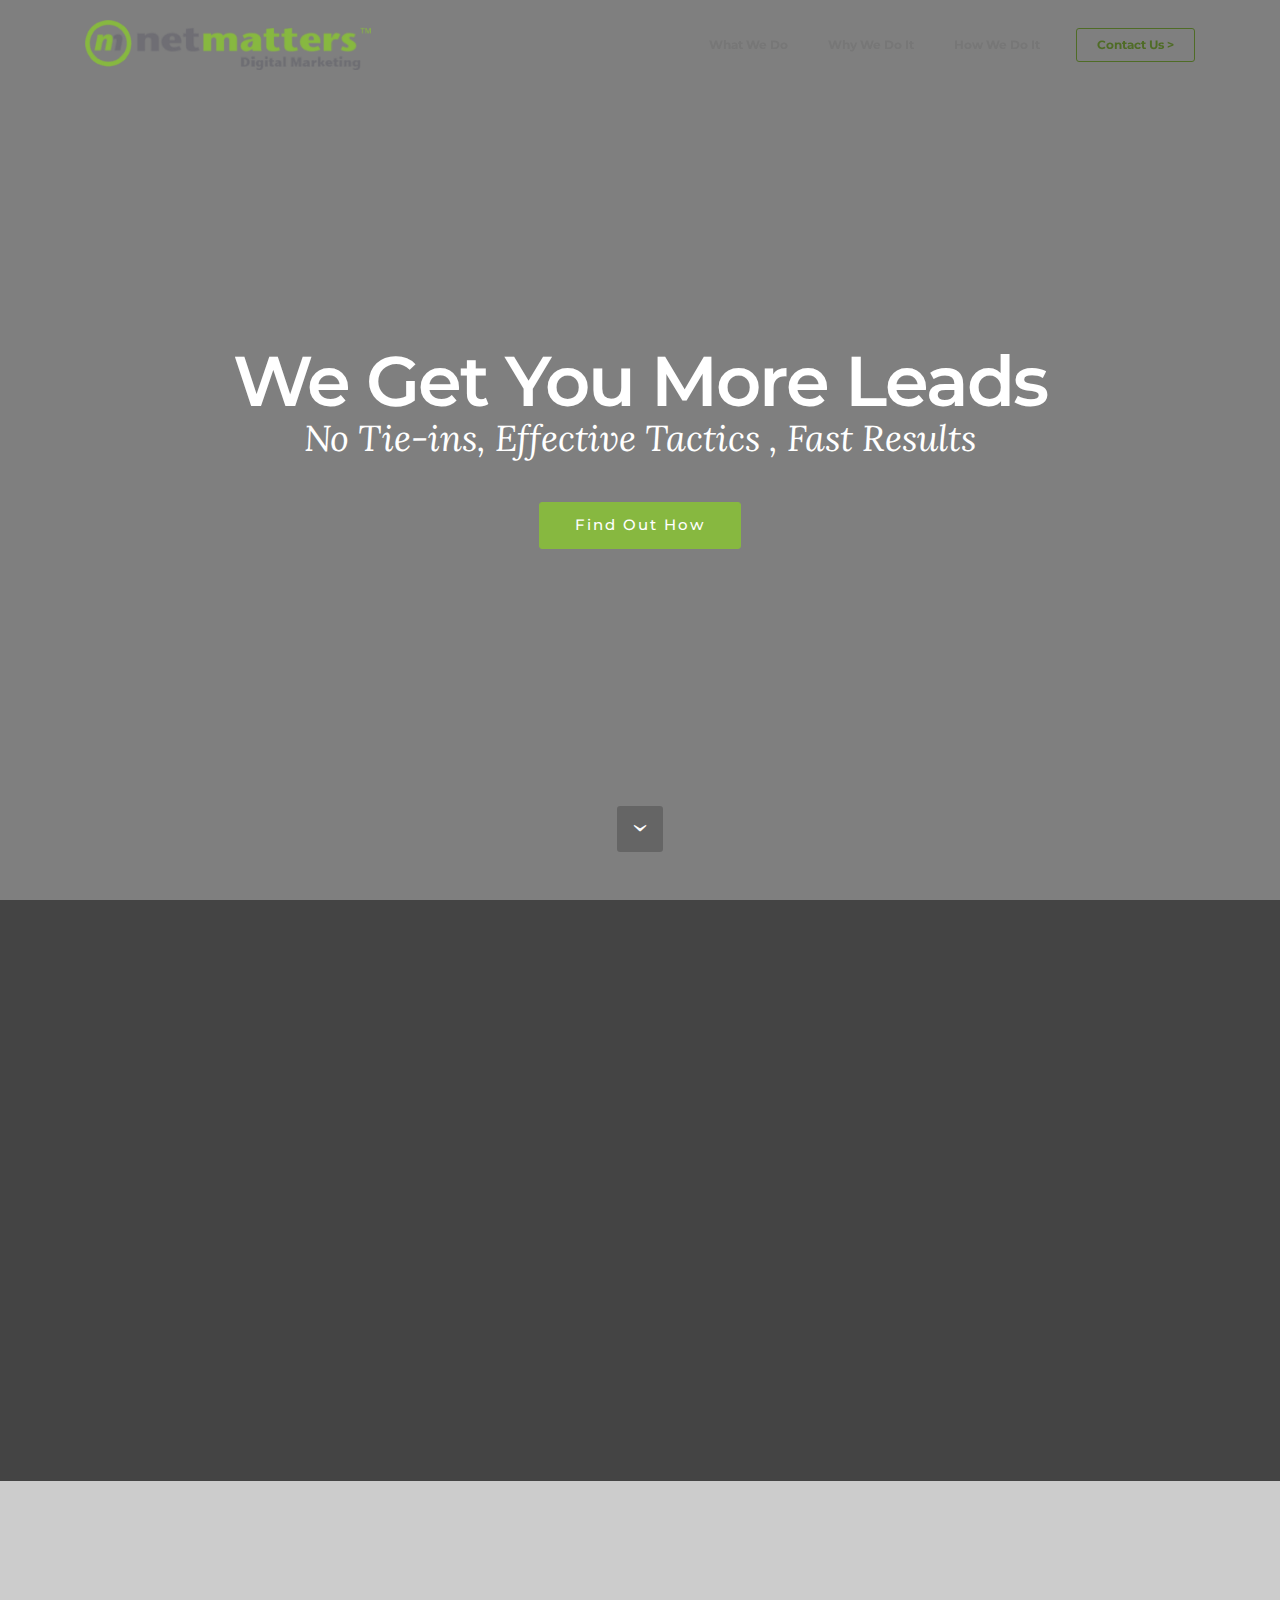
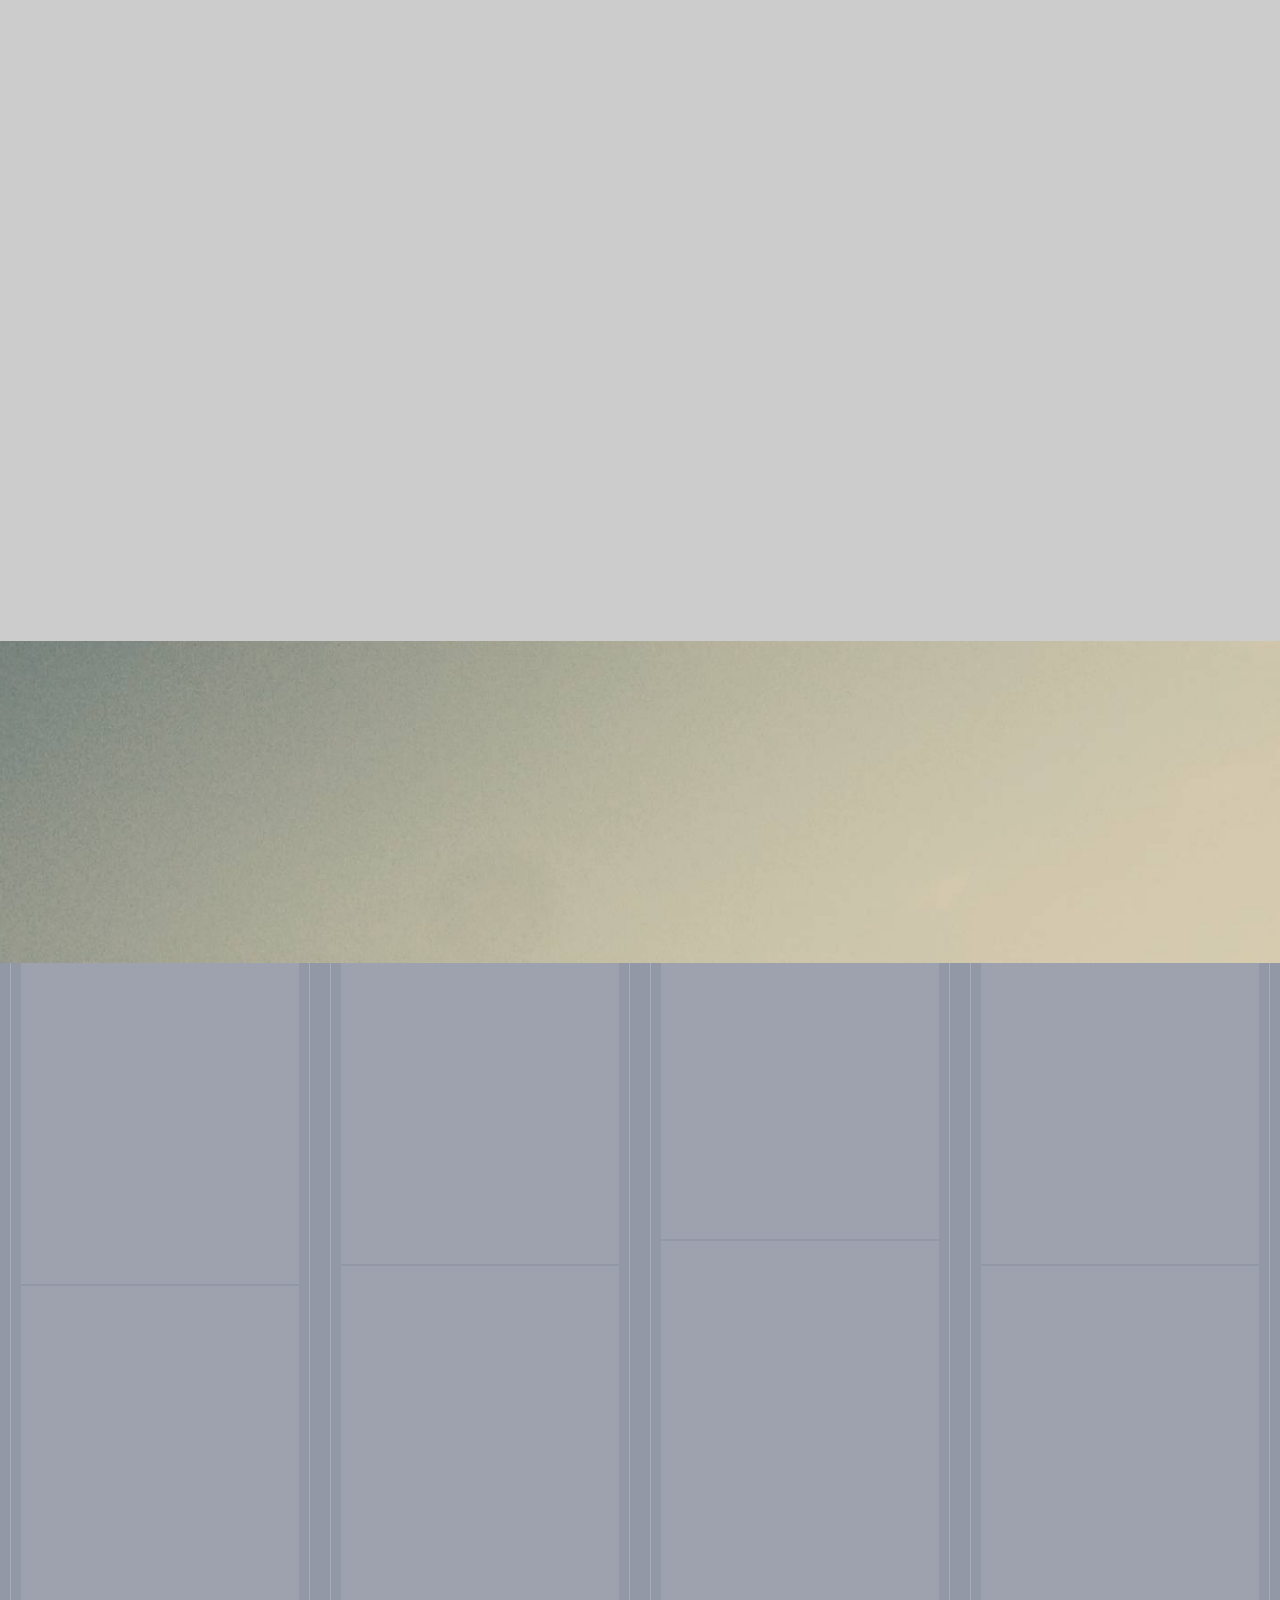
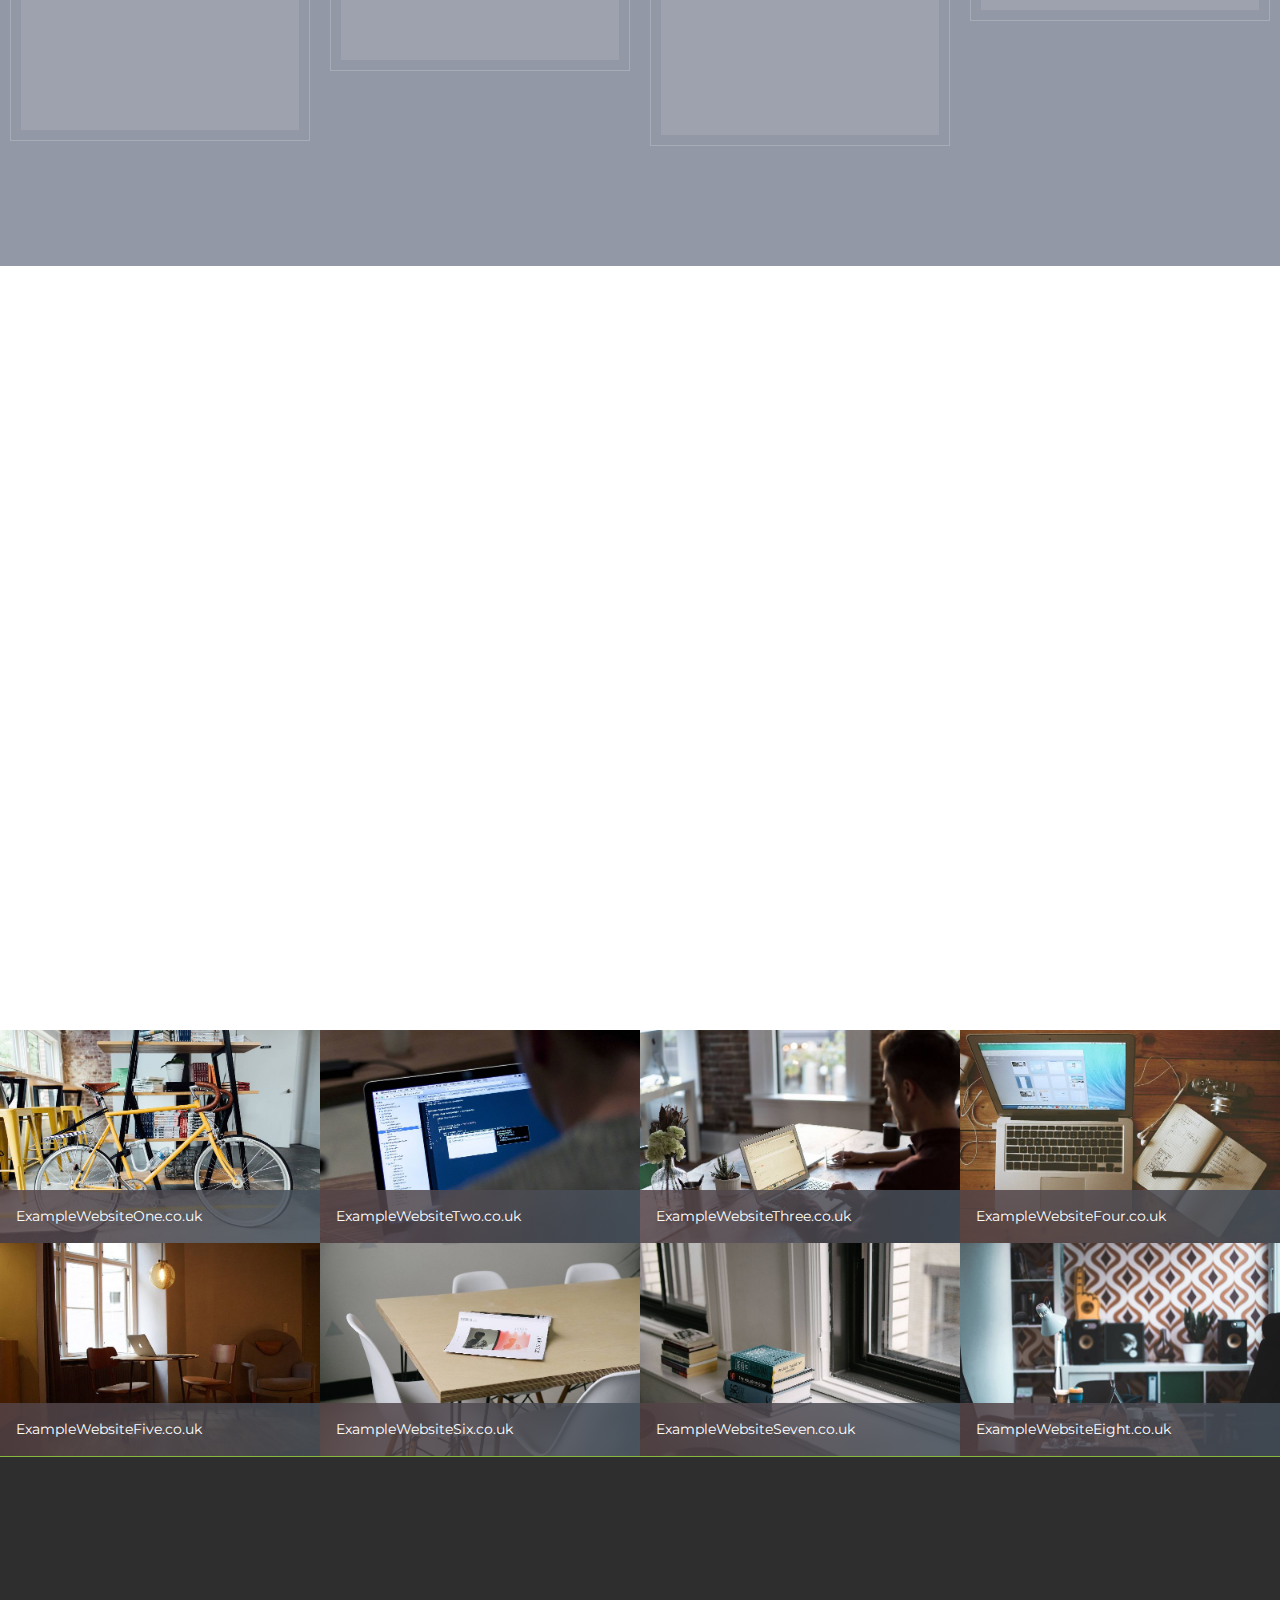
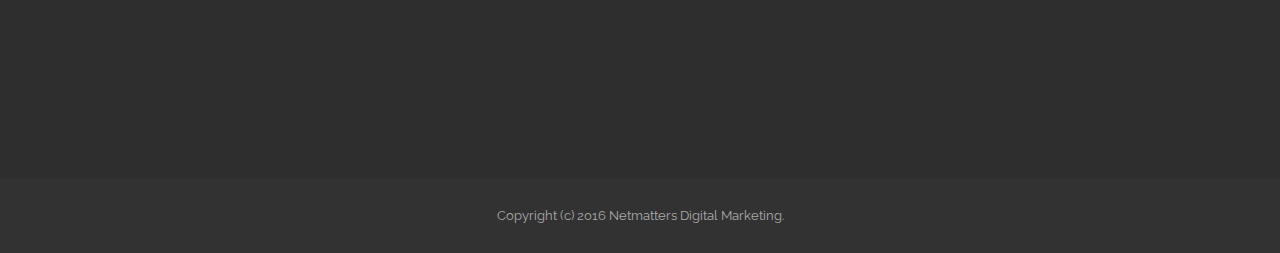
==== index.html @ 20463d1a "create github pages" ====
<!DOCTYPE html>
<html>
<head>
  <!-- Site made with Mobirise Website Builder v3.11.1, https://mobirise.com -->
  <meta charset="UTF-8">
  <meta http-equiv="X-UA-Compatible" content="IE=edge">
  <meta name="generator" content="Mobirise v3.11.1, mobirise.com">
  <meta name="viewport" content="width=device-width, initial-scale=1">
  <link rel="shortcut icon" href="assets/images/netmatters-digital-marketing-logo-731x128.png" type="image/x-icon">
  <meta name="description" content="">
  
  <link rel="stylesheet" href="https://fonts.googleapis.com/css?family=Lora:400,700,400italic,700italic&amp;subset=latin">
  <link rel="stylesheet" href="https://fonts.googleapis.com/css?family=Montserrat:400,700">
  <link rel="stylesheet" href="https://fonts.googleapis.com/css?family=Raleway:100,100i,200,200i,300,300i,400,400i,500,500i,600,600i,700,700i,800,800i,900,900i">
  <link rel="stylesheet" href="assets/bootstrap-material-design-font/css/material.css">
  <link rel="stylesheet" href="assets/et-line-font-plugin/style.css">
  <link rel="stylesheet" href="assets/tether/tether.min.css">
  <link rel="stylesheet" href="assets/bootstrap/css/bootstrap.min.css">
  <link rel="stylesheet" href="assets/animate.css/animate.min.css">
  <link rel="stylesheet" href="assets/dropdown/css/style.css">
  <link rel="stylesheet" href="assets/theme/css/style.css">
  <link rel="stylesheet" href="assets/mobirise-gallery/style.css">
  <link rel="stylesheet" href="assets/mobirise/css/mbr-additional.css" type="text/css">
  
  
  
</head>
<body>
<section id="menu-0">

    <nav class="navbar navbar-dropdown bg-color transparent navbar-fixed-top">
        <div class="container">

            <div class="mbr-table">
                <div class="mbr-table-cell">

                    <div class="navbar-brand">
                        <a href="https://mobirise.com" class="navbar-logo"><img src="assets/images/netmatters-digital-marketing-logo-731x128.png" alt="Mobirise"></a>
                        <a class="navbar-caption" href="https://mobirise.com"></a>
                    </div>

                </div>
                <div class="mbr-table-cell">

                    <button class="navbar-toggler pull-xs-right hidden-md-up" type="button" data-toggle="collapse" data-target="#exCollapsingNavbar">
                        <div class="hamburger-icon"></div>
                    </button>

                    <ul class="nav-dropdown collapse pull-xs-right nav navbar-nav navbar-toggleable-sm" id="exCollapsingNavbar"><li class="nav-item"><a class="nav-link link" href="https://#">What We Do</a></li><li class="nav-item"><a class="nav-link link" href="https://#">Why We Do It</a></li><li class="nav-item"><a class="nav-link link" href="https://#">How We Do It</a></li><li class="nav-item nav-btn"><a class="nav-link btn btn-primary-outline btn-primary" href="https://#">Contact Us &gt;</a></li></ul>
                    <button hidden="" class="navbar-toggler navbar-close" type="button" data-toggle="collapse" data-target="#exCollapsingNavbar">
                        <div class="close-icon"></div>
                    </button>

                </div>
            </div>

        </div>
    </nav>

</section>

<section class="engine"><a rel="external" href="https://mobirise.com">mobirise.com</a></section><section class="mbr-section mbr-section-hero mbr-section-full mbr-section-with-arrow mbr-after-navbar" id="header4-t" data-bg-video="https://www.youtube.com/embed/utdAObnxrCs?rel=0&amp;amp;showinfo=0&amp;autoplay=0&amp;loop=0">

    <div class="mbr-overlay" style="opacity: 0.5; background-color: rgb(0, 0, 0);"></div>

    <div class="mbr-table-cell">

        <div class="container">
            <div class="row">
                <div class="mbr-section col-md-10 col-md-offset-1 text-xs-center">

                    <h1 class="mbr-section-title display-1">We Get You More Leads</h1>
                    <p class="mbr-section-lead lead">No Tie-ins, Effective Tactics , Fast Results</p>
                    <div class="mbr-section-btn"><a class="btn btn-lg btn-primary" href="#header3-q">Find Out How</a> </div>
                </div>
            </div>
        </div>
    </div>

    <div class="mbr-arrow mbr-arrow-floating" aria-hidden="true"><a href="#header3-q"><i class="mbr-arrow-icon"></i></a></div>

</section>

<section class="mbr-section mbr-section__container article" id="header3-q" style="background-color: rgb(68, 68, 68); padding-top: 80px; padding-bottom: 20px;">
    <div class="container">
        <div class="row">
            <div class="col-xs-12">
                <h3 class="mbr-section-title display-2">Our Process</h3>
                <small class="mbr-section-subtitle">With our simple 3-step process, new business opportunities are a breeze.</small>
            </div>
        </div>
    </div>
</section>

<section class="mbr-section article" id="msg-box8-g" style="background-color: rgb(68, 68, 68); padding-top: 40px; padding-bottom: 120px;">

    
    <div class="container">
        <div class="row">
            <div class="col-md-8 col-md-offset-2 text-xs-center">
                <h3 class="mbr-section-title display-2">Strategy &nbsp;&gt; Implementation &gt; Review</h3>
                <div class="lead"><p><strong>Step 1:&nbsp;</strong><span style="color: rgb(255, 255, 255); font-size: 1.07rem; font-family: Raleway, sans-serif; line-height: 1.5;">We get to understand your business and ideal visitors in detail ,<br></span><strong>Step 2:&nbsp;</strong><span style="font-size: 1.07rem; line-height: 1.5;">We execute a plan of action to bring the two together.<br></span><span style="font-size: 1.07rem; line-height: 1.5;"><strong>Step 3: </strong>We monitor the effectiveness of each element,&nbsp;</span></p><p></p></div>
                <div><a class="btn btn-primary" href="https://#">See How We Work</a></div>
            </div>
        </div>
    </div>

</section>

<section class="mbr-section" id="testimonials1-d" style="background-color: rgb(204, 204, 204); padding-top: 120px; padding-bottom: 120px;">

    

        <div class="mbr-section mbr-section__container mbr-section__container--middle">
            <div class="container">
                <div class="row">
                    <div class="col-xs-12 text-xs-center">
                        <h3 class="mbr-section-title display-2">Our Results&nbsp;</h3>
                        <small class="mbr-section-subtitle">Our abilities are defined by what we are able to achieve on behalf of our clients.</small>
                    </div>
                </div>
            </div>
        </div>


    <div class="mbr-testimonials mbr-section mbr-section-nopadding">
        <div class="container">
            <div class="row">

                <div class="col-xs-12 col-md-6">

                    <div class="mbr-testimonial card mbr-testimonial-lg">
                        <div class="card-block"><p>“We started a PPC campaign with Netmatters just over 7 months ago - Our sales through this marketing channel have since continued to grow - We're currently running at just under <strong>600% ROI</strong>! - Very impressed!"</p></div>
                        <div class="mbr-author card-footer">
                            <div class="mbr-author-img"><img src="assets/images/face3.jpg" class="img-circle"></div>
                            <div class="mbr-author-name">Abanoub S.</div>
                            <small class="mbr-author-desc">Company Ltd</small>
                        </div>
                    </div>
                </div><div class="col-xs-12 col-md-6">

                    <div class="mbr-testimonial card mbr-testimonial-lg">
                        <div class="card-block"><p>“Netmatters have not only managed to help us grow our reach and find new customers, they have also been instumental in helping us understand them more than we ever have - we now know their <strong>TRUE VALUE</strong>!”</p></div>
                        <div class="mbr-author card-footer">
                            <div class="mbr-author-img"><img src="assets/images/face1.jpg" class="img-circle"></div>
                            <div class="mbr-author-name">Suffian A.</div>
                            <small class="mbr-author-desc">Business Inc</small>
                        </div>
                    </div>
                </div>

            </div>

        </div>

    </div>

</section>

<section class="mbr-section mbr-parallax-background" id="pricing-table1-k" style="background-image: url(assets/images/jumbotron.jpg); padding-top: 120px; padding-bottom: 120px;">

    <div class="mbr-overlay" style="opacity: 0.5; background-color: rgb(40, 50, 78);">
    </div>

    <div class="mbr-section mbr-section__container mbr-section__container--middle">
      <div class="container">
          <div class="row">
              <div class="col-xs-12 text-xs-center">
                  <h3 class="mbr-section-title display-2">Our Services</h3>
                  <small class="mbr-section-subtitle">We have a range of digital marketing options to suit most budgets and time-scales, here are just a few of them.</small>
              </div>
          </div>
      </div>
    </div>

    <div class="mbr-section mbr-section-nopadding mbr-price-table">
      <div class="row">
            <div class="col-xs-12  col-md-6 col-xl-3">
                <div class="mbr-plan card text-xs-center">
                    <div class="mbr-plan-header card-block">
                      
                      <div class="card-title">
                        <h3 class="mbr-plan-title">Search Engine Optimisation<br></h3>
                        <small class="mbr-plan-subtitle">(SEO)</small>
                      </div>
                      <div class="card-text">
                          <div class="mbr-price">
                            <span class="mbr-price-value"></span>
                            <span class="mbr-price-figure">Organic</span><small class="mbr-price-term"></small>
                          </div>
                          <small class="mbr-plan-price-desc">Go-to-choice for businesses looking for a long term digital precence, or those with non-time sensitive offering.&nbsp;</small>
                      </div>
                    </div>
                    <div class="mbr-plan-body card-block">
                      <div class="mbr-plan-list"><ul class="list-group list-group-flush"><li class="list-group-item">Large Volumes of Traffic</li><li class="list-group-item">Increased Brand Awareness</li><li class="list-group-item">Huge Returns on Investment</li></ul></div>
                      <div class="mbr-plan-btn"><a href="https://#" class="btn btn-white-outline btn-white">More</a></div>
                    </div>
                </div>
            </div>
            <div class="col-xs-12  col-md-6 col-xl-3">
                <div class="mbr-plan card text-xs-center">
                    <div class="mbr-plan-header card-block">
                      
                      <div class="card-title">
                        <h3 class="mbr-plan-title">Pay Per Click<br></h3>
                        <small class="mbr-plan-subtitle">(PPC)</small>
                      </div>
                      <div class="card-text">
                          <div class="mbr-price">
                            <span class="mbr-price-value"></span>
                            <span class="mbr-price-figure">Paid</span><small class="mbr-price-term"></small>
                          </div>
                          <small class="mbr-plan-price-desc">Perfect targeting opportunities for businesses with time-sensitive and seasonal trending patterns.</small>
                      </div>
                    </div>
                    <div class="mbr-plan-body card-block">
                      <div class="mbr-plan-list"><ul class="list-group list-group-flush"><li class="list-group-item">Highly Flexible</li><li class="list-group-item">Fast Setup and Delivery</li><li class="list-group-item">Strong Returns on Investment</li></ul></div>
                      <div class="mbr-plan-btn"><a href="https://#" class="btn btn-white-outline btn-white">More</a></div>
                    </div>
                </div>
            </div>
            <div class="col-xs-12  col-md-6 col-xl-3">
                <div class="mbr-plan card text-xs-center">
                    <div class="mbr-plan-header card-block">
                      
                      <div class="card-title">
                        <h3 class="mbr-plan-title">Email Marketing<br></h3>
                        <small class="mbr-plan-subtitle">(eCRM)</small>
                      </div>
                      <div class="card-text">
                          <div class="mbr-price">
                            <span class="mbr-price-value"></span>
                            <span class="mbr-price-figure">Email</span><small class="mbr-price-term"></small>
                          </div>
                          <small class="mbr-plan-price-desc">Ideal opportunites for established businesses with an existing list of customers.</small>
                      </div>
                    </div>
                    <div class="mbr-plan-body card-block">
                      <div class="mbr-plan-list"><ul class="list-group list-group-flush"><li class="list-group-item">Manual/Triggered Campaigns</li><li class="list-group-item"><span style="font-size: 0.875rem; line-height: 3.125rem;"><span style="font-size: 0.875rem; line-height: 3.125rem;">Easy To Setup and Manage</span></span></li><li class="list-group-item">Highest Return on Investment</li></ul></div>
                      <div class="mbr-plan-btn"><a href="https://#" class="btn btn-white-outline btn-white">More</a></div>
                    </div>
                </div>
            </div>
            <div class="col-xs-12  col-md-6 col-xl-3">
                <div class="mbr-plan card text-xs-center">
                    <div class="mbr-plan-header card-block">
                      
                      <div class="card-title">
                        <h3 class="mbr-plan-title">Social Media Marketing<br></h3>
                        <small class="mbr-plan-subtitle">(SMM)</small>
                      </div>
                      <div class="card-text">
                          <div class="mbr-price">
                            <span class="mbr-price-value"></span>
                            <span class="mbr-price-figure">Social</span><small class="mbr-price-term"></small>
                          </div>
                          <small class="mbr-plan-price-desc">The fastests growing marketing opportunity for those looking to gain traction and reach new audiences.&nbsp;</small>
                      </div>
                    </div>
                    <div class="mbr-plan-body card-block">
                      <div class="mbr-plan-list"><ul class="list-group list-group-flush"><li class="list-group-item">Fast Growing&nbsp;</li><li class="list-group-item">Highly Targetted</li><li class="list-group-item">High Return on Investment</li></ul></div>
                      <div class="mbr-plan-btn"><a href="https://#" class="btn btn-white-outline btn-white">More</a></div>
                    </div>
                </div>
            </div>
          </div>
    </div>

</section>

<section class="mbr-section" id="form1-l" style="background-color: rgb(255, 255, 255); padding-top: 120px; padding-bottom: 120px;">
    
    <div class="mbr-section mbr-section__container mbr-section__container--middle">
        <div class="container">
            <div class="row">
                <div class="col-xs-12 text-xs-center">
                    <h3 class="mbr-section-title display-2">Ready To Grow Your Business?</h3>
                    <small class="mbr-section-subtitle">Ready for a change? Looking for a new partner to help you take your business to the next level?<br>(and remember, we will not tie you in!)</small>
                </div>
            </div>
        </div>
    </div>
    <div class="mbr-section mbr-section-nopadding">
        <div class="container">
            <div class="row">
                <div class="col-xs-12 col-lg-10 col-lg-offset-1" data-form-type="formoid">


                    <div data-form-alert="true">
                        <div hidden="" data-form-alert-success="true" class="alert alert-form alert-success text-xs-center">Thanks for filling out form!</div>
                    </div>


                    <form action="https://mobirise.com/" method="post" data-form-title="Ready To Grow Your Business?">

                        <input type="hidden" value="UYVPaGhTvLY0O3fUohZvQ/z40C43YhAY9WwjvsyZpwyv/dNr7venUKjZ+1/lf2nuDK2dZDQ7o3Ulro5RKCMdtrBTehefleLAGddxdwMqo/lx+mabkN/LHErmZw3tHFGI" data-form-email="true">

                        <div class="row row-sm-offset">

                            <div class="col-xs-12 col-md-4">
                                <div class="form-group">
                                    <label class="form-control-label" for="form1-l-name">Name<span class="form-asterisk">*</span></label>
                                    <input type="text" class="form-control" name="name" required="" data-form-field="Name" id="form1-l-name">
                                </div>
                            </div>

                            <div class="col-xs-12 col-md-4">
                                <div class="form-group">
                                    <label class="form-control-label" for="form1-l-email">Email<span class="form-asterisk">*</span></label>
                                    <input type="email" class="form-control" name="email" required="" data-form-field="Email" id="form1-l-email">
                                </div>
                            </div>

                            <div class="col-xs-12 col-md-4">
                                <div class="form-group">
                                    <label class="form-control-label" for="form1-l-phone">Phone</label>
                                    <input type="tel" class="form-control" name="phone" data-form-field="Phone" id="form1-l-phone">
                                </div>
                            </div>

                        </div>

                        <div class="form-group">
                            <label class="form-control-label" for="form1-l-message">Message</label>
                            <textarea class="form-control" name="message" rows="7" data-form-field="Message" id="form1-l-message"></textarea>
                        </div>

                        <div><button type="submit" class="btn btn-primary">CONTACT US</button></div>

                    </form>
                </div>
            </div>
        </div>
    </div>
</section>

<section class="mbr-gallery mbr-section mbr-section-nopadding mbr-slider-carousel" id="gallery1-9" data-filter="false" style="background-color: rgb(135, 184, 64); padding-top: 0rem; padding-bottom: 0rem;">
    <!-- Filter -->
    

    <!-- Gallery -->
    <div class="mbr-gallery-row">
        <div class=" mbr-gallery-layout-default">
            <div>
                <div>
                    <div class="mbr-gallery-item mbr-gallery-item__mobirise3 mbr-gallery-item--p0" data-tags="Awesome" data-video-url="false">
                        <div href="#lb-gallery1-9" data-slide-to="0" data-toggle="modal">
                            
                            

                            <img alt="" src="assets/images/bike-small.jpg">
                            
                            <span class="icon-focus"></span>
                            <span class="mbr-gallery-title">ExampleWebsiteOne.co.uk</span>
                        </div>
                    </div><div class="mbr-gallery-item mbr-gallery-item__mobirise3 mbr-gallery-item--p0" data-tags="Responsive" data-video-url="false">
                        <div href="#lb-gallery1-9" data-slide-to="1" data-toggle="modal">
                            
                            

                            <img alt="" src="assets/images/code-man-small.jpg">
                            
                            <span class="icon-focus"></span>
                            <span class="mbr-gallery-title">ExampleWebsiteTwo.co.uk</span>
                        </div>
                    </div><div class="mbr-gallery-item mbr-gallery-item__mobirise3 mbr-gallery-item--p0" data-tags="Creative" data-video-url="false">
                        <div href="#lb-gallery1-9" data-slide-to="2" data-toggle="modal">
                            
                            

                            <img alt="" src="assets/images/coworkers-small.jpg">
                            
                            <span class="icon-focus"></span>
                            <span class="mbr-gallery-title">ExampleWebsiteThree.co.uk</span>
                        </div>
                    </div><div class="mbr-gallery-item mbr-gallery-item__mobirise3 mbr-gallery-item--p0" data-tags="Animated" data-video-url="false">
                        <div href="#lb-gallery1-9" data-slide-to="3" data-toggle="modal">
                            
                            

                            <img alt="" src="assets/images/desktop-small.jpg">
                            
                            <span class="icon-focus"></span>
                            <span class="mbr-gallery-title">ExampleWebsiteFour.co.uk</span>
                        </div>
                    </div><div class="mbr-gallery-item mbr-gallery-item__mobirise3 mbr-gallery-item--p0" data-tags="Awesome" data-video-url="false">
                        <div href="#lb-gallery1-9" data-slide-to="4" data-toggle="modal">
                            
                            

                            <img alt="" src="assets/images/room-laptop-small.jpg">
                            
                            <span class="icon-focus"></span>
                            <span class="mbr-gallery-title">ExampleWebsiteFive.co.uk</span>
                        </div>
                    </div><div class="mbr-gallery-item mbr-gallery-item__mobirise3 mbr-gallery-item--p0" data-tags="Beautiful" data-video-url="false">
                        <div href="#lb-gallery1-9" data-slide-to="5" data-toggle="modal">
                            
                            

                            <img alt="" src="assets/images/table-small.jpg">
                            
                            <span class="icon-focus"></span>
                            <span class="mbr-gallery-title">ExampleWebsiteSix.co.uk</span>
                        </div>
                    </div><div class="mbr-gallery-item mbr-gallery-item__mobirise3 mbr-gallery-item--p0" data-tags="Responsive" data-video-url="false">
                        <div href="#lb-gallery1-9" data-slide-to="6" data-toggle="modal">
                            
                            

                            <img alt="" src="assets/images/windows-books-small.jpg">
                            
                            <span class="icon-focus"></span>
                            <span class="mbr-gallery-title">ExampleWebsiteSeven.co.uk</span>
                        </div>
                    </div><div class="mbr-gallery-item mbr-gallery-item__mobirise3 mbr-gallery-item--p0" data-tags="Animated" data-video-url="false">
                        <div href="#lb-gallery1-9" data-slide-to="7" data-toggle="modal">
                            
                            

                            <img alt="" src="assets/images/working-area-small.jpg">
                            
                            <span class="icon-focus"></span>
                            <span class="mbr-gallery-title">ExampleWebsiteEight.co.uk</span>
                        </div>
                    </div>
                </div>
            </div>
            <div class="clearfix"></div>
        </div>
    </div>

    <!-- Lightbox -->
    <div data-app-prevent-settings="" class="mbr-slider modal fade carousel slide" tabindex="-1" data-keyboard="true" data-interval="false" id="lb-gallery1-9">
        <div class="modal-dialog">
            <div class="modal-content">
                <div class="modal-body">
                    <ol class="carousel-indicators">
                        <li data-app-prevent-settings="" data-target="#lb-gallery1-9" class=" active" data-slide-to="0"></li><li data-app-prevent-settings="" data-target="#lb-gallery1-9" data-slide-to="1"></li><li data-app-prevent-settings="" data-target="#lb-gallery1-9" data-slide-to="2"></li><li data-app-prevent-settings="" data-target="#lb-gallery1-9" data-slide-to="3"></li><li data-app-prevent-settings="" data-target="#lb-gallery1-9" data-slide-to="4"></li><li data-app-prevent-settings="" data-target="#lb-gallery1-9" data-slide-to="5"></li><li data-app-prevent-settings="" data-target="#lb-gallery1-9" data-slide-to="6"></li><li data-app-prevent-settings="" data-target="#lb-gallery1-9" data-slide-to="7"></li>
                    </ol>
                    <div class="carousel-inner">
                        <div class="carousel-item active">
                            <img alt="" src="assets/images/bike.jpg">
                        </div><div class="carousel-item">
                            <img alt="" src="assets/images/code-man.jpg">
                        </div><div class="carousel-item">
                            <img alt="" src="assets/images/coworkers.jpg">
                        </div><div class="carousel-item">
                            <img alt="" src="assets/images/desktop.jpg">
                        </div><div class="carousel-item">
                            <img alt="" src="assets/images/room-laptop.jpg">
                        </div><div class="carousel-item">
                            <img alt="" src="assets/images/table.jpg">
                        </div><div class="carousel-item">
                            <img alt="" src="assets/images/windows-books.jpg">
                        </div><div class="carousel-item">
                            <img alt="" src="assets/images/working-area.jpg">
                        </div>
                    </div>
                    <a class="left carousel-control" role="button" data-slide="prev" href="#lb-gallery1-9">
                        <span class="icon-prev" aria-hidden="true"></span>
                        <span class="sr-only">Previous</span>
                    </a>
                    <a class="right carousel-control" role="button" data-slide="next" href="#lb-gallery1-9">
                        <span class="icon-next" aria-hidden="true"></span>
                        <span class="sr-only">Next</span>
                    </a>

                    <a class="close" href="#" role="button" data-dismiss="modal">
                        <span aria-hidden="true">×</span>
                        <span class="sr-only">Close</span>
                    </a>
                </div>
            </div>
        </div>
    </div>
</section>

<section class="mbr-section mbr-section-md-padding mbr-footer footer1" id="contacts1-o" style="background-color: rgb(46, 46, 46); padding-top: 90px; padding-bottom: 90px;">
    
    <div class="container">
        <div class="row">
            <div class="mbr-footer-content col-xs-12 col-md-3">
                <div><img src="assets/images/white-rounded-with-cut-rgbv2-128x141.png"></div>
            </div>
            <div class="mbr-footer-content col-xs-12 col-md-3">
                <p><strong>Address</strong><br>11 Penfold Drive<br>Norfolk<br>NR18 0WZ<br></p>
            </div>
            <div class="mbr-footer-content col-xs-12 col-md-3">
                <p><strong>Contacts</strong><br>
Email: info@netmatters.com<br>
Phone: 01603 515 007<br><br></p>
            </div>
            <div class="mbr-footer-content col-xs-12 col-md-3">
                <p><strong>Links</strong><br>Web Design &amp; App Development<br>Bespoke Software Solutions<br>Telecoms &amp; Broadband<br>IT Support<br></p>
            </div>

        </div>
    </div>
</section>

<footer class="mbr-small-footer mbr-section mbr-section-nopadding" id="footer1-2" style="background-color: rgb(50, 50, 50); padding-top: 1.75rem; padding-bottom: 1.75rem;">
    
    <div class="container">
        <p class="text-xs-center">Copyright (c) 2016 Netmatters Digital Marketing.</p>
    </div>
</footer>


  <script src="assets/web/assets/jquery/jquery.min.js"></script>
  <script src="assets/tether/tether.min.js"></script>
  <script src="assets/bootstrap/js/bootstrap.min.js"></script>
  <script src="assets/smooth-scroll/SmoothScroll.js"></script>
  <script src="assets/jquery-mb-ytplayer/jquery.mb.YTPlayer.min.js"></script>
  <script src="assets/viewportChecker/jquery.viewportchecker.js"></script>
  <script src="assets/dropdown/js/script.min.js"></script>
  <script src="assets/touchSwipe/jquery.touchSwipe.min.js"></script>
  <script src="assets/jarallax/jarallax.js"></script>
  <script src="assets/masonry/masonry.pkgd.min.js"></script>
  <script src="assets/imagesloaded/imagesloaded.pkgd.min.js"></script>
  <script src="assets/bootstrap-carousel-swipe/bootstrap-carousel-swipe.js"></script>
  <script src="assets/theme/js/script.js"></script>
  <script src="assets/mobirise-gallery/player.min.js"></script>
  <script src="assets/mobirise-gallery/script.js"></script>
  <script src="assets/formoid/formoid.min.js"></script>
  
  
  <input name="animation" type="hidden">
  </body>
</html>
---- assets/bootstrap-material-design-font/css/material.css ----
@font-face {
  font-family: 'Material-Design-Icons';
  src: url('../fonts/Material-Design-Icons.eot?3ocs8m');
  src: url('../fonts/Material-Design-Icons.eot?#iefix3ocs8m') format('embedded-opentype'), url('../fonts/Material-Design-Icons.woff?3ocs8m') format('woff'), url('../fonts/Material-Design-Icons.ttf?3ocs8m') format('truetype'), url('../fonts/Material-Design-Icons.svg?3ocs8m#Material-Design-Icons') format('svg');
  font-weight: normal;
  font-style: normal;
}
[class^="mdi-"],
[class*="mdi-"] {
  speak: none;
  display: inline-block;
  font-style: normal;
  font-variant:normal;
  font-weight:normal;
  /*font-size:24px;*/
  line-height:1;
  font-family:'Material-Design-Icons' !important;
  text-rendering: auto;
  
  -webkit-font-smoothing: antialiased;
  -moz-osx-font-smoothing: grayscale;
  -webkit-transform: translate(0, 0);
      -ms-transform: translate(0, 0);
          transform: translate(0, 0);
}
[class^="mdi-"]:before,
[class*="mdi-"]:before {
  display: inline-block;
  speak: none;
  text-decoration: inherit;
}
[class^="mdi-"].pull-left,
[class*="mdi-"].pull-left {
  margin-right: .3em;
}
[class^="mdi-"].pull-right,
[class*="mdi-"].pull-right {
  margin-left: .3em;
}
[class^="mdi-"].mdi-lg:before,
[class*="mdi-"].mdi-lg:before,
[class^="mdi-"].mdi-lg:after,
[class*="mdi-"].mdi-lg:after {
  font-size: 1.33333333em;
  line-height: 0.75em;
  vertical-align: -15%;
}
[class^="mdi-"].mdi-2x:before,
[class*="mdi-"].mdi-2x:before,
[class^="mdi-"].mdi-2x:after,
[class*="mdi-"].mdi-2x:after {
  font-size: 2em;
}
[class^="mdi-"].mdi-3x:before,
[class*="mdi-"].mdi-3x:before,
[class^="mdi-"].mdi-3x:after,
[class*="mdi-"].mdi-3x:after {
  font-size: 3em;
}
[class^="mdi-"].mdi-4x:before,
[class*="mdi-"].mdi-4x:before,
[class^="mdi-"].mdi-4x:after,
[class*="mdi-"].mdi-4x:after {
  font-size: 4em;
}
[class^="mdi-"].mdi-5x:before,
[class*="mdi-"].mdi-5x:before,
[class^="mdi-"].mdi-5x:after,
[class*="mdi-"].mdi-5x:after {
  font-size: 5em;
}
[class^="mdi-device-signal-cellular-"]:after,
[class^="mdi-device-battery-"]:after,
[class^="mdi-device-battery-charging-"]:after,
[class^="mdi-device-signal-cellular-connected-no-internet-"]:after,
[class^="mdi-device-signal-wifi-"]:after,
[class^="mdi-device-signal-wifi-statusbar-not-connected"]:after,
.mdi-device-network-wifi:after {
  opacity: .3;
  position: absolute;
  left: 0;
  top: 0;
  z-index: 1;
  display: inline-block;
  speak: none;
  text-decoration: inherit;
}
[class^="mdi-device-signal-cellular-"]:after {
  content: "\e758";
}
[class^="mdi-device-battery-"]:after {
  content: "\e735";
}
[class^="mdi-device-battery-charging-"]:after {
  content: "\e733";
}
[class^="mdi-device-signal-cellular-connected-no-internet-"]:after {
  content: "\e75d";
}
[class^="mdi-device-signal-wifi-"]:after,
.mdi-device-network-wifi:after {
  content: "\e765";
}
[class^="mdi-device-signal-wifi-statusbasr-not-connected"]:after {
  content: "\e8f7";
}
.mdi-device-signal-cellular-off:after,
.mdi-device-signal-cellular-null:after,
.mdi-device-signal-cellular-no-sim:after,
.mdi-device-signal-wifi-off:after,
.mdi-device-signal-wifi-4-bar:after,
.mdi-device-signal-cellular-4-bar:after,
.mdi-device-battery-alert:after,
.mdi-device-signal-cellular-connected-no-internet-4-bar:after,
.mdi-device-battery-std:after,
.mdi-device-battery-full .mdi-device-battery-unknown:after {
  content: "";
}
.mdi-fw {
  width: 1.28571429em;
  text-align: center;
}
.mdi-ul {
  padding-left: 0;
  margin-left: 2.14285714em;
  list-style-type: none;
}
.mdi-ul > li {
  position: relative;
}
.mdi-li {
  position: absolute;
  left: -2.14285714em;
  width: 2.14285714em;
  top: 0.14285714em;
  text-align: center;
}
.mdi-li.mdi-lg {
  left: -1.85714286em;
}
.mdi-border {
  padding: .2em .25em .15em;
  border: solid 0.08em #eeeeee;
  border-radius: .1em;
}
.mdi-spin {
  -webkit-animation: mdi-spin 2s infinite linear;
  animation: mdi-spin 2s infinite linear;
  -webkit-transform-origin: 50% 50%;
  -ms-transform-origin: 50% 50%;
      transform-origin: 50% 50%;
}
.mdi-pulse {
  -webkit-animation: mdi-spin 1s steps(8) infinite;
  animation: mdi-spin 1s steps(8) infinite;
  -webkit-transform-origin: 50% 50%;
  -ms-transform-origin: 50% 50%;
      transform-origin: 50% 50%;
}
@-webkit-keyframes mdi-spin {
  0% {
    -webkit-transform: rotate(0deg);
    transform: rotate(0deg);
  }
  100% {
    -webkit-transform: rotate(359deg);
    transform: rotate(359deg);
  }
}
@keyframes mdi-spin {
  0% {
    -webkit-transform: rotate(0deg);
    transform: rotate(0deg);
  }
  100% {
    -webkit-transform: rotate(359deg);
    transform: rotate(359deg);
  }
}
.mdi-rotate-90 {
  filter: progid:DXImageTransform.Microsoft.BasicImage(rotation=1);
  -webkit-transform: rotate(90deg);
  -ms-transform: rotate(90deg);
  transform: rotate(90deg);
}
.mdi-rotate-180 {
  filter: progid:DXImageTransform.Microsoft.BasicImage(rotation=2);
  -webkit-transform: rotate(180deg);
  -ms-transform: rotate(180deg);
  transform: rotate(180deg);
}
.mdi-rotate-270 {
  filter: progid:DXImageTransform.Microsoft.BasicImage(rotation=3);
  -webkit-transform: rotate(270deg);
  -ms-transform: rotate(270deg);
  transform: rotate(270deg);
}
.mdi-flip-horizontal {
  filter: progid:DXImageTransform.Microsoft.BasicImage(rotation=0, mirror=1);
  -webkit-transform: scale(-1, 1);
  -ms-transform: scale(-1, 1);
  transform: scale(-1, 1);
}
.mdi-flip-vertical {
  filter: progid:DXImageTransform.Microsoft.BasicImage(rotation=2, mirror=1);
  -webkit-transform: scale(1, -1);
  -ms-transform: scale(1, -1);
  transform: scale(1, -1);
}
:root .mdi-rotate-90,
:root .mdi-rotate-180,
:root .mdi-rotate-270,
:root .mdi-flip-horizontal,
:root .mdi-flip-vertical {
  -webkit-filter: none;
          filter: none;
}
.mdi-stack {
  position: relative;
  display: inline-block;
  width: 2em;
  height: 2em;
  line-height: 2em;
  vertical-align: middle;
}
.mdi-stack-1x,
.mdi-stack-2x {
  position: absolute;
  left: 0;
  width: 100%;
  text-align: center;
}
.mdi-stack-1x {
  line-height: inherit;
}
.mdi-stack-2x {
  font-size: 2em;
}
.mdi-inverse {
  color: #ffffff;
}
/* Start Icons */
.mdi-action-3d-rotation:before {
  content: "\e600";
}
.mdi-action-accessibility:before {
  content: "\e601";
}
.mdi-action-account-balance-wallet:before {
  content: "\e602";
}
.mdi-action-account-balance:before {
  content: "\e603";
}
.mdi-action-account-box:before {
  content: "\e604";
}
.mdi-action-account-child:before {
  content: "\e605";
}
.mdi-action-account-circle:before {
  content: "\e606";
}
.mdi-action-add-shopping-cart:before {
  content: "\e607";
}
.mdi-action-alarm-add:before {
  content: "\e608";
}
.mdi-action-alarm-off:before {
  content: "\e609";
}
.mdi-action-alarm-on:before {
  content: "\e60a";
}
.mdi-action-alarm:before {
  content: "\e60b";
}
.mdi-action-android:before {
  content: "\e60c";
}
.mdi-action-announcement:before {
  content: "\e60d";
}
.mdi-action-aspect-ratio:before {
  content: "\e60e";
}
.mdi-action-assessment:before {
  content: "\e60f";
}
.mdi-action-assignment-ind:before {
  content: "\e610";
}
.mdi-action-assignment-late:before {
  content: "\e611";
}
.mdi-action-assignment-return:before {
  content: "\e612";
}
.mdi-action-assignment-returned:before {
  content: "\e613";
}
.mdi-action-assignment-turned-in:before {
  content: "\e614";
}
.mdi-action-assignment:before {
  content: "\e615";
}
.mdi-action-autorenew:before {
  content: "\e616";
}
.mdi-action-backup:before {
  content: "\e617";
}
.mdi-action-book:before {
  content: "\e618";
}
.mdi-action-bookmark-outline:before {
  content: "\e619";
}
.mdi-action-bookmark:before {
  content: "\e61a";
}
.mdi-action-bug-report:before {
  content: "\e61b";
}
.mdi-action-cached:before {
  content: "\e61c";
}
.mdi-action-check-circle:before {
  content: "\e61d";
}
.mdi-action-class:before {
  content: "\e61e";
}
.mdi-action-credit-card:before {
  content: "\e61f";
}
.mdi-action-dashboard:before {
  content: "\e620";
}
.mdi-action-delete:before {
  content: "\e621";
}
.mdi-action-description:before {
  content: "\e622";
}
.mdi-action-dns:before {
  content: "\e623";
}
.mdi-action-done-all:before {
  content: "\e624";
}
.mdi-action-done:before {
  content: "\e625";
}
.mdi-action-event:before {
  content: "\e626";
}
.mdi-action-exit-to-app:before {
  content: "\e627";
}
.mdi-action-explore:before {
  content: "\e628";
}
.mdi-action-extension:before {
  content: "\e629";
}
.mdi-action-face-unlock:before {
  content: "\e62a";
}
.mdi-action-favorite-outline:before {
  content: "\e62b";
}
.mdi-action-favorite:before {
  content: "\e62c";
}
.mdi-action-find-in-page:before {
  content: "\e62d";
}
.mdi-action-find-replace:before {
  content: "\e62e";
}
.mdi-action-flip-to-back:before {
  content: "\e62f";
}
.mdi-action-flip-to-front:before {
  content: "\e630";
}
.mdi-action-get-app:before {
  content: "\e631";
}
.mdi-action-grade:before {
  content: "\e632";
}
.mdi-action-group-work:before {
  content: "\e633";
}
.mdi-action-help:before {
  content: "\e634";
}
.mdi-action-highlight-remove:before {
  content: "\e635";
}
.mdi-action-history:before {
  content: "\e636";
}
.mdi-action-home:before {
  content: "\e637";
}
.mdi-action-https:before {
  content: "\e638";
}
.mdi-action-info-outline:before {
  content: "\e639";
}
.mdi-action-info:before {
  content: "\e63a";
}
.mdi-action-input:before {
  content: "\e63b";
}
.mdi-action-invert-colors:before {
  content: "\e63c";
}
.mdi-action-label-outline:before {
  content: "\e63d";
}
.mdi-action-label:before {
  content: "\e63e";
}
.mdi-action-language:before {
  content: "\e63f";
}
.mdi-action-launch:before {
  content: "\e640";
}
.mdi-action-list:before {
  content: "\e641";
}
.mdi-action-lock-open:before {
  content: "\e642";
}
.mdi-action-lock-outline:before {
  content: "\e643";
}
.mdi-action-lock:before {
  content: "\e644";
}
.mdi-action-loyalty:before {
  content: "\e645";
}
.mdi-action-markunread-mailbox:before {
  content: "\e646";
}
.mdi-action-note-add:before {
  content: "\e647";
}
.mdi-action-open-in-browser:before {
  content: "\e648";
}
.mdi-action-open-in-new:before {
  content: "\e649";
}
.mdi-action-open-with:before {
  content: "\e64a";
}
.mdi-action-pageview:before {
  content: "\e64b";
}
.mdi-action-payment:before {
  content: "\e64c";
}
.mdi-action-perm-camera-mic:before {
  content: "\e64d";
}
.mdi-action-perm-contact-cal:before {
  content: "\e64e";
}
.mdi-action-perm-data-setting:before {
  content: "\e64f";
}
.mdi-action-perm-device-info:before {
  content: "\e650";
}
.mdi-action-perm-identity:before {
  content: "\e651";
}
.mdi-action-perm-media:before {
  content: "\e652";
}
.mdi-action-perm-phone-msg:before {
  content: "\e653";
}
.mdi-action-perm-scan-wifi:before {
  content: "\e654";
}
.mdi-action-picture-in-picture:before {
  content: "\e655";
}
.mdi-action-polymer:before {
  content: "\e656";
}
.mdi-action-print:before {
  content: "\e657";
}
.mdi-action-query-builder:before {
  content: "\e658";
}
.mdi-action-question-answer:before {
  content: "\e659";
}
.mdi-action-receipt:before {
  content: "\e65a";
}
.mdi-action-redeem:before {
  content: "\e65b";
}
.mdi-action-reorder:before {
  content: "\e65c";
}
.mdi-action-report-problem:before {
  content: "\e65d";
}
.mdi-action-restore:before {
  content: "\e65e";
}
.mdi-action-room:before {
  content: "\e65f";
}
.mdi-action-schedule:before {
  content: "\e660";
}
.mdi-action-search:before {
  content: "\e661";
}
.mdi-action-settings-applications:before {
  content: "\e662";
}
.mdi-action-settings-backup-restore:before {
  content: "\e663";
}
.mdi-action-settings-bluetooth:before {
  content: "\e664";
}
.mdi-action-settings-cell:before {
  content: "\e665";
}
.mdi-action-settings-display:before {
  content: "\e666";
}
.mdi-action-settings-ethernet:before {
  content: "\e667";
}
.mdi-action-settings-input-antenna:before {
  content: "\e668";
}
.mdi-action-settings-input-component:before {
  content: "\e669";
}
.mdi-action-settings-input-composite:before {
  content: "\e66a";
}
.mdi-action-settings-input-hdmi:before {
  content: "\e66b";
}
.mdi-action-settings-input-svideo:before {
  content: "\e66c";
}
.mdi-action-settings-overscan:before {
  content: "\e66d";
}
.mdi-action-settings-phone:before {
  content: "\e66e";
}
.mdi-action-settings-power:before {
  content: "\e66f";
}
.mdi-action-settings-remote:before {
  content: "\e670";
}
.mdi-action-settings-voice:before {
  content: "\e671";
}
.mdi-action-settings:before {
  content: "\e672";
}
.mdi-action-shop-two:before {
  content: "\e673";
}
.mdi-action-shop:before {
  content: "\e674";
}
.mdi-action-shopping-basket:before {
  content: "\e675";
}
.mdi-action-shopping-cart:before {
  content: "\e676";
}
.mdi-action-speaker-notes:before {
  content: "\e677";
}
.mdi-action-spellcheck:before {
  content: "\e678";
}
.mdi-action-star-rate:before {
  content: "\e679";
}
.mdi-action-stars:before {
  content: "\e67a";
}
.mdi-action-store:before {
  content: "\e67b";
}
.mdi-action-subject:before {
  content: "\e67c";
}
.mdi-action-supervisor-account:before {
  content: "\e67d";
}
.mdi-action-swap-horiz:before {
  content: "\e67e";
}
.mdi-action-swap-vert-circle:before {
  content: "\e67f";
}
.mdi-action-swap-vert:before {
  content: "\e680";
}
.mdi-action-system-update-tv:before {
  content: "\e681";
}
.mdi-action-tab-unselected:before {
  content: "\e682";
}
.mdi-action-tab:before {
  content: "\e683";
}
.mdi-action-theaters:before {
  content: "\e684";
}
.mdi-action-thumb-down:before {
  content: "\e685";
}
.mdi-action-thumb-up:before {
  content: "\e686";
}
.mdi-action-thumbs-up-down:before {
  content: "\e687";
}
.mdi-action-toc:before {
  content: "\e688";
}
.mdi-action-today:before {
  content: "\e689";
}
.mdi-action-track-changes:before {
  content: "\e68a";
}
.mdi-action-translate:before {
  content: "\e68b";
}
.mdi-action-trending-down:before {
  content: "\e68c";
}
.mdi-action-trending-neutral:before {
  content: "\e68d";
}
.mdi-action-trending-up:before {
  content: "\e68e";
}
.mdi-action-turned-in-not:before {
  content: "\e68f";
}
.mdi-action-turned-in:before {
  content: "\e690";
}
.mdi-action-verified-user:before {
  content: "\e691";
}
.mdi-action-view-agenda:before {
  content: "\e692";
}
.mdi-action-view-array:before {
  content: "\e693";
}
.mdi-action-view-carousel:before {
  content: "\e694";
}
.mdi-action-view-column:before {
  content: "\e695";
}
.mdi-action-view-day:before {
  content: "\e696";
}
.mdi-action-view-headline:before {
  content: "\e697";
}
.mdi-action-view-list:before {
  content: "\e698";
}
.mdi-action-view-module:before {
  content: "\e699";
}
.mdi-action-view-quilt:before {
  content: "\e69a";
}
.mdi-action-view-stream:before {
  content: "\e69b";
}
.mdi-action-view-week:before {
  content: "\e69c";
}
.mdi-action-visibility-off:before {
  content: "\e69d";
}
.mdi-action-visibility:before {
  content: "\e69e";
}
.mdi-action-wallet-giftcard:before {
  content: "\e69f";
}
.mdi-action-wallet-membership:before {
  content: "\e6a0";
}
.mdi-action-wallet-travel:before {
  content: "\e6a1";
}
.mdi-action-work:before {
  content: "\e6a2";
}
.mdi-alert-error:before {
  content: "\e6a3";
}
.mdi-alert-warning:before {
  content: "\e6a4";
}
.mdi-av-album:before {
  content: "\e6a5";
}
.mdi-av-closed-caption:before {
  content: "\e6a6";
}
.mdi-av-equalizer:before {
  content: "\e6a7";
}
.mdi-av-explicit:before {
  content: "\e6a8";
}
.mdi-av-fast-forward:before {
  content: "\e6a9";
}
.mdi-av-fast-rewind:before {
  content: "\e6aa";
}
.mdi-av-games:before {
  content: "\e6ab";
}
.mdi-av-hearing:before {
  content: "\e6ac";
}
.mdi-av-high-quality:before {
  content: "\e6ad";
}
.mdi-av-loop:before {
  content: "\e6ae";
}
.mdi-av-mic-none:before {
  content: "\e6af";
}
.mdi-av-mic-off:before {
  content: "\e6b0";
}
.mdi-av-mic:before {
  content: "\e6b1";
}
.mdi-av-movie:before {
  content: "\e6b2";
}
.mdi-av-my-library-add:before {
  content: "\e6b3";
}
.mdi-av-my-library-books:before {
  content: "\e6b4";
}
.mdi-av-my-library-music:before {
  content: "\e6b5";
}
.mdi-av-new-releases:before {
  content: "\e6b6";
}
.mdi-av-not-interested:before {
  content: "\e6b7";
}
.mdi-av-pause-circle-fill:before {
  content: "\e6b8";
}
.mdi-av-pause-circle-outline:before {
  content: "\e6b9";
}
.mdi-av-pause:before {
  content: "\e6ba";
}
.mdi-av-play-arrow:before {
  content: "\e6bb";
}
.mdi-av-play-circle-fill:before {
  content: "\e6bc";
}
.mdi-av-play-circle-outline:before {
  content: "\e6bd";
}
.mdi-av-play-shopping-bag:before {
  content: "\e6be";
}
.mdi-av-playlist-add:before {
  content: "\e6bf";
}
.mdi-av-queue-music:before {
  content: "\e6c0";
}
.mdi-av-queue:before {
  content: "\e6c1";
}
.mdi-av-radio:before {
  content: "\e6c2";
}
.mdi-av-recent-actors:before {
  content: "\e6c3";
}
.mdi-av-repeat-one:before {
  content: "\e6c4";
}
.mdi-av-repeat:before {
  content: "\e6c5";
}
.mdi-av-replay:before {
  content: "\e6c6";
}
.mdi-av-shuffle:before {
  content: "\e6c7";
}
.mdi-av-skip-next:before {
  content: "\e6c8";
}
.mdi-av-skip-previous:before {
  content: "\e6c9";
}
.mdi-av-snooze:before {
  content: "\e6ca";
}
.mdi-av-stop:before {
  content: "\e6cb";
}
.mdi-av-subtitles:before {
  content: "\e6cc";
}
.mdi-av-surround-sound:before {
  content: "\e6cd";
}
.mdi-av-timer:before {
  content: "\e6ce";
}
.mdi-av-video-collection:before {
  content: "\e6cf";
}
.mdi-av-videocam-off:before {
  content: "\e6d0";
}
.mdi-av-videocam:before {
  content: "\e6d1";
}
.mdi-av-volume-down:before {
  content: "\e6d2";
}
.mdi-av-volume-mute:before {
  content: "\e6d3";
}
.mdi-av-volume-off:before {
  content: "\e6d4";
}
.mdi-av-volume-up:before {
  content: "\e6d5";
}
.mdi-av-web:before {
  content: "\e6d6";
}
.mdi-communication-business:before {
  content: "\e6d7";
}
.mdi-communication-call-end:before {
  content: "\e6d8";
}
.mdi-communication-call-made:before {
  content: "\e6d9";
}
.mdi-communication-call-merge:before {
  content: "\e6da";
}
.mdi-communication-call-missed:before {
  content: "\e6db";
}
.mdi-communication-call-received:before {
  content: "\e6dc";
}
.mdi-communication-call-split:before {
  content: "\e6dd";
}
.mdi-communication-call:before {
  content: "\e6de";
}
.mdi-communication-chat:before {
  content: "\e6df";
}
.mdi-communication-clear-all:before {
  content: "\e6e0";
}
.mdi-communication-comment:before {
  content: "\e6e1";
}
.mdi-communication-contacts:before {
  content: "\e6e2";
}
.mdi-communication-dialer-sip:before {
  content: "\e6e3";
}
.mdi-communication-dialpad:before {
  content: "\e6e4";
}
.mdi-communication-dnd-on:before {
  content: "\e6e5";
}
.mdi-communication-email:before {
  content: "\e6e6";
}
.mdi-communication-forum:before {
  content: "\e6e7";
}
.mdi-communication-import-export:before {
  content: "\e6e8";
}
.mdi-communication-invert-colors-off:before {
  content: "\e6e9";
}
.mdi-communication-invert-colors-on:before {
  content: "\e6ea";
}
.mdi-communication-live-help:before {
  content: "\e6eb";
}
.mdi-communication-location-off:before {
  content: "\e6ec";
}
.mdi-communication-location-on:before {
  content: "\e6ed";
}
.mdi-communication-message:before {
  content: "\e6ee";
}
.mdi-communication-messenger:before {
  content: "\e6ef";
}
.mdi-communication-no-sim:before {
  content: "\e6f0";
}
.mdi-communication-phone:before {
  content: "\e6f1";
}
.mdi-communication-portable-wifi-off:before {
  content: "\e6f2";
}
.mdi-communication-quick-contacts-dialer:before {
  content: "\e6f3";
}
.mdi-communication-quick-contacts-mail:before {
  content: "\e6f4";
}
.mdi-communication-ring-volume:before {
  content: "\e6f5";
}
.mdi-communication-stay-current-landscape:before {
  content: "\e6f6";
}
.mdi-communication-stay-current-portrait:before {
  content: "\e6f7";
}
.mdi-communication-stay-primary-landscape:before {
  content: "\e6f8";
}
.mdi-communication-stay-primary-portrait:before {
  content: "\e6f9";
}
.mdi-communication-swap-calls:before {
  content: "\e6fa";
}
.mdi-communication-textsms:before {
  content: "\e6fb";
}
.mdi-communication-voicemail:before {
  content: "\e6fc";
}
.mdi-communication-vpn-key:before {
  content: "\e6fd";
}
.mdi-content-add-box:before {
  content: "\e6fe";
}
.mdi-content-add-circle-outline:before {
  content: "\e6ff";
}
.mdi-content-add-circle:before {
  content: "\e700";
}
.mdi-content-add:before {
  content: "\e701";
}
.mdi-content-archive:before {
  content: "\e702";
}
.mdi-content-backspace:before {
  content: "\e703";
}
.mdi-content-block:before {
  content: "\e704";
}
.mdi-content-clear:before {
  content: "\e705";
}
.mdi-content-content-copy:before {
  content: "\e706";
}
.mdi-content-content-cut:before {
  content: "\e707";
}
.mdi-content-content-paste:before {
  content: "\e708";
}
.mdi-content-create:before {
  content: "\e709";
}
.mdi-content-drafts:before {
  content: "\e70a";
}
.mdi-content-filter-list:before {
  content: "\e70b";
}
.mdi-content-flag:before {
  content: "\e70c";
}
.mdi-content-forward:before {
  content: "\e70d";
}
.mdi-content-gesture:before {
  content: "\e70e";
}
.mdi-content-inbox:before {
  content: "\e70f";
}
.mdi-content-link:before {
  content: "\e710";
}
.mdi-content-mail:before {
  content: "\e711";
}
.mdi-content-markunread:before {
  content: "\e712";
}
.mdi-content-redo:before {
  content: "\e713";
}
.mdi-content-remove-circle-outline:before {
  content: "\e714";
}
.mdi-content-remove-circle:before {
  content: "\e715";
}
.mdi-content-remove:before {
  content: "\e716";
}
.mdi-content-reply-all:before {
  content: "\e717";
}
.mdi-content-reply:before {
  content: "\e718";
}
.mdi-content-report:before {
  content: "\e719";
}
.mdi-content-save:before {
  content: "\e71a";
}
.mdi-content-select-all:before {
  content: "\e71b";
}
.mdi-content-send:before {
  content: "\e71c";
}
.mdi-content-sort:before {
  content: "\e71d";
}
.mdi-content-text-format:before {
  content: "\e71e";
}
.mdi-content-undo:before {
  content: "\e71f";
}
.mdi-editor-attach-file:before {
  content: "\e776";
}
.mdi-editor-attach-money:before {
  content: "\e777";
}
.mdi-editor-border-all:before {
  content: "\e778";
}
.mdi-editor-border-bottom:before {
  content: "\e779";
}
.mdi-editor-border-clear:before {
  content: "\e77a";
}
.mdi-editor-border-color:before {
  content: "\e77b";
}
.mdi-editor-border-horizontal:before {
  content: "\e77c";
}
.mdi-editor-border-inner:before {
  content: "\e77d";
}
.mdi-editor-border-left:before {
  content: "\e77e";
}
.mdi-editor-border-outer:before {
  content: "\e77f";
}
.mdi-editor-border-right:before {
  content: "\e780";
}
.mdi-editor-border-style:before {
  content: "\e781";
}
.mdi-editor-border-top:before {
  content: "\e782";
}
.mdi-editor-border-vertical:before {
  content: "\e783";
}
.mdi-editor-format-align-center:before {
  content: "\e784";
}
.mdi-editor-format-align-justify:before {
  content: "\e785";
}
.mdi-editor-format-align-left:before {
  content: "\e786";
}
.mdi-editor-format-align-right:before {
  content: "\e787";
}
.mdi-editor-format-bold:before {
  content: "\e788";
}
.mdi-editor-format-clear:before {
  content: "\e789";
}
.mdi-editor-format-color-fill:before {
  content: "\e78a";
}
.mdi-editor-format-color-reset:before {
  content: "\e78b";
}
.mdi-editor-format-color-text:before {
  content: "\e78c";
}
.mdi-editor-format-indent-decrease:before {
  content: "\e78d";
}
.mdi-editor-format-indent-increase:before {
  content: "\e78e";
}
.mdi-editor-format-italic:before {
  content: "\e78f";
}
.mdi-editor-format-line-spacing:before {
  content: "\e790";
}
.mdi-editor-format-list-bulleted:before {
  content: "\e791";
}
.mdi-editor-format-list-numbered:before {
  content: "\e792";
}
.mdi-editor-format-paint:before {
  content: "\e793";
}
.mdi-editor-format-quote:before {
  content: "\e794";
}
.mdi-editor-format-size:before {
  content: "\e795";
}
.mdi-editor-format-strikethrough:before {
  content: "\e796";
}
.mdi-editor-format-textdirection-l-to-r:before {
  content: "\e797";
}
.mdi-editor-format-textdirection-r-to-l:before {
  content: "\e798";
}
.mdi-editor-format-underline:before {
  content: "\e799";
}
.mdi-editor-functions:before {
  content: "\e79a";
}
.mdi-editor-insert-chart:before {
  content: "\e79b";
}
.mdi-editor-insert-comment:before {
  content: "\e79c";
}
.mdi-editor-insert-drive-file:before {
  content: "\e79d";
}
.mdi-editor-insert-emoticon:before {
  content: "\e79e";
}
.mdi-editor-insert-invitation:before {
  content: "\e79f";
}
.mdi-editor-insert-link:before {
  content: "\e7a0";
}
.mdi-editor-insert-photo:before {
  content: "\e7a1";
}
.mdi-editor-merge-type:before {
  content: "\e7a2";
}
.mdi-editor-mode-comment:before {
  content: "\e7a3";
}
.mdi-editor-mode-edit:before {
  content: "\e7a4";
}
.mdi-editor-publish:before {
  content: "\e7a5";
}
.mdi-editor-vertical-align-bottom:before {
  content: "\e7a6";
}
.mdi-editor-vertical-align-center:before {
  content: "\e7a7";
}
.mdi-editor-vertical-align-top:before {
  content: "\e7a8";
}
.mdi-editor-wrap-text:before {
  content: "\e7a9";
}
.mdi-file-attachment:before {
  content: "\e7aa";
}
.mdi-file-cloud-circle:before {
  content: "\e7ab";
}
.mdi-file-cloud-done:before {
  content: "\e7ac";
}
.mdi-file-cloud-download:before {
  content: "\e7ad";
}
.mdi-file-cloud-off:before {
  content: "\e7ae";
}
.mdi-file-cloud-queue:before {
  content: "\e7af";
}
.mdi-file-cloud-upload:before {
  content: "\e7b0";
}
.mdi-file-cloud:before {
  content: "\e7b1";
}
.mdi-file-file-download:before {
  content: "\e7b2";
}
.mdi-file-file-upload:before {
  content: "\e7b3";
}
.mdi-file-folder-open:before {
  content: "\e7b4";
}
.mdi-file-folder-shared:before {
  content: "\e7b5";
}
.mdi-file-folder:before {
  content: "\e7b6";
}
.mdi-device-access-alarm:before {
  content: "\e720";
}
.mdi-device-access-alarms:before {
  content: "\e721";
}
.mdi-device-access-time:before {
  content: "\e722";
}
.mdi-device-add-alarm:before {
  content: "\e723";
}
.mdi-device-airplanemode-off:before {
  content: "\e724";
}
.mdi-device-airplanemode-on:before {
  content: "\e725";
}
.mdi-device-battery-20:before {
  content: "\e726";
}
.mdi-device-battery-30:before {
  content: "\e727";
}
.mdi-device-battery-50:before {
  content: "\e728";
}
.mdi-device-battery-60:before {
  content: "\e729";
}
.mdi-device-battery-80:before {
  content: "\e72a";
}
.mdi-device-battery-90:before {
  content: "\e72b";
}
.mdi-device-battery-alert:before {
  content: "\e72c";
}
.mdi-device-battery-charging-20:before {
  content: "\e72d";
}
.mdi-device-battery-charging-30:before {
  content: "\e72e";
}
.mdi-device-battery-charging-50:before {
  content: "\e72f";
}
.mdi-device-battery-charging-60:before {
  content: "\e730";
}
.mdi-device-battery-charging-80:before {
  content: "\e731";
}
.mdi-device-battery-charging-90:before {
  content: "\e732";
}
.mdi-device-battery-charging-full:before {
  content: "\e733";
}
.mdi-device-battery-full:before {
  content: "\e734";
}
.mdi-device-battery-std:before {
  content: "\e735";
}
.mdi-device-battery-unknown:before {
  content: "\e736";
}
.mdi-device-bluetooth-connected:before {
  content: "\e737";
}
.mdi-device-bluetooth-disabled:before {
  content: "\e738";
}
.mdi-device-bluetooth-searching:before {
  content: "\e739";
}
.mdi-device-bluetooth:before {
  content: "\e73a";
}
.mdi-device-brightness-auto:before {
  content: "\e73b";
}
.mdi-device-brightness-high:before {
  content: "\e73c";
}
.mdi-device-brightness-low:before {
  content: "\e73d";
}
.mdi-device-brightness-medium:before {
  content: "\e73e";
}
.mdi-device-data-usage:before {
  content: "\e73f";
}
.mdi-device-developer-mode:before {
  content: "\e740";
}
.mdi-device-devices:before {
  content: "\e741";
}
.mdi-device-dvr:before {
  content: "\e742";
}
.mdi-device-gps-fixed:before {
  content: "\e743";
}
.mdi-device-gps-not-fixed:before {
  content: "\e744";
}
.mdi-device-gps-off:before {
  content: "\e745";
}
.mdi-device-location-disabled:before {
  content: "\e746";
}
.mdi-device-location-searching:before {
  content: "\e747";
}
.mdi-device-multitrack-audio:before {
  content: "\e748";
}
.mdi-device-network-cell:before {
  content: "\e749";
}
.mdi-device-network-wifi:before {
  content: "\e74a";
}
.mdi-device-nfc:before {
  content: "\e74b";
}
.mdi-device-now-wallpaper:before {
  content: "\e74c";
}
.mdi-device-now-widgets:before {
  content: "\e74d";
}
.mdi-device-screen-lock-landscape:before {
  content: "\e74e";
}
.mdi-device-screen-lock-portrait:before {
  content: "\e74f";
}
.mdi-device-screen-lock-rotation:before {
  content: "\e750";
}
.mdi-device-screen-rotation:before {
  content: "\e751";
}
.mdi-device-sd-storage:before {
  content: "\e752";
}
.mdi-device-settings-system-daydream:before {
  content: "\e753";
}
.mdi-device-signal-cellular-0-bar:before {
  content: "\e754";
}
.mdi-device-signal-cellular-1-bar:before {
  content: "\e755";
}
.mdi-device-signal-cellular-2-bar:before {
  content: "\e756";
}
.mdi-device-signal-cellular-3-bar:before {
  content: "\e757";
}
.mdi-device-signal-cellular-4-bar:before {
  content: "\e758";
}
.mdi-signal-wifi-statusbar-connected-no-internet-after:before {
  content: "\e8f6";
}
.mdi-device-signal-cellular-connected-no-internet-0-bar:before {
  content: "\e759";
}
.mdi-device-signal-cellular-connected-no-internet-1-bar:before {
  content: "\e75a";
}
.mdi-device-signal-cellular-connected-no-internet-2-bar:before {
  content: "\e75b";
}
.mdi-device-signal-cellular-connected-no-internet-3-bar:before {
  content: "\e75c";
}
.mdi-device-signal-cellular-connected-no-internet-4-bar:before {
  content: "\e75d";
}
.mdi-device-signal-cellular-no-sim:before {
  content: "\e75e";
}
.mdi-device-signal-cellular-null:before {
  content: "\e75f";
}
.mdi-device-signal-cellular-off:before {
  content: "\e760";
}
.mdi-device-signal-wifi-0-bar:before {
  content: "\e761";
}
.mdi-device-signal-wifi-1-bar:before {
  content: "\e762";
}
.mdi-device-signal-wifi-2-bar:before {
  content: "\e763";
}
.mdi-device-signal-wifi-3-bar:before {
  content: "\e764";
}
.mdi-device-signal-wifi-4-bar:before {
  content: "\e765";
}
.mdi-device-signal-wifi-off:before {
  content: "\e766";
}
.mdi-device-signal-wifi-statusbar-1-bar:before {
  content: "\e767";
}
.mdi-device-signal-wifi-statusbar-2-bar:before {
  content: "\e768";
}
.mdi-device-signal-wifi-statusbar-3-bar:before {
  content: "\e769";
}
.mdi-device-signal-wifi-statusbar-4-bar:before {
  content: "\e76a";
}
.mdi-device-signal-wifi-statusbar-connected-no-internet-:before {
  content: "\e76b";
}
.mdi-device-signal-wifi-statusbar-connected-no-internet:before {
  content: "\e76f";
}
.mdi-device-signal-wifi-statusbar-connected-no-internet-2:before {
  content: "\e76c";
}
.mdi-device-signal-wifi-statusbar-connected-no-internet-3:before {
  content: "\e76d";
}
.mdi-device-signal-wifi-statusbar-connected-no-internet-4:before {
  content: "\e76e";
}
.mdi-signal-wifi-statusbar-not-connected-after:before {
  content: "\e8f7";
}
.mdi-device-signal-wifi-statusbar-not-connected:before {
  content: "\e770";
}
.mdi-device-signal-wifi-statusbar-null:before {
  content: "\e771";
}
.mdi-device-storage:before {
  content: "\e772";
}
.mdi-device-usb:before {
  content: "\e773";
}
.mdi-device-wifi-lock:before {
  content: "\e774";
}
.mdi-device-wifi-tethering:before {
  content: "\e775";
}
.mdi-hardware-cast-connected:before {
  content: "\e7b7";
}
.mdi-hardware-cast:before {
  content: "\e7b8";
}
.mdi-hardware-computer:before {
  content: "\e7b9";
}
.mdi-hardware-desktop-mac:before {
  content: "\e7ba";
}
.mdi-hardware-desktop-windows:before {
  content: "\e7bb";
}
.mdi-hardware-dock:before {
  content: "\e7bc";
}
.mdi-hardware-gamepad:before {
  content: "\e7bd";
}
.mdi-hardware-headset-mic:before {
  content: "\e7be";
}
.mdi-hardware-headset:before {
  content: "\e7bf";
}
.mdi-hardware-keyboard-alt:before {
  content: "\e7c0";
}
.mdi-hardware-keyboard-arrow-down:before {
  content: "\e7c1";
}
.mdi-hardware-keyboard-arrow-left:before {
  content: "\e7c2";
}
.mdi-hardware-keyboard-arrow-right:before {
  content: "\e7c3";
}
.mdi-hardware-keyboard-arrow-up:before {
  content: "\e7c4";
}
.mdi-hardware-keyboard-backspace:before {
  content: "\e7c5";
}
.mdi-hardware-keyboard-capslock:before {
  content: "\e7c6";
}
.mdi-hardware-keyboard-control:before {
  content: "\e7c7";
}
.mdi-hardware-keyboard-hide:before {
  content: "\e7c8";
}
.mdi-hardware-keyboard-return:before {
  content: "\e7c9";
}
.mdi-hardware-keyboard-tab:before {
  content: "\e7ca";
}
.mdi-hardware-keyboard-voice:before {
  content: "\e7cb";
}
.mdi-hardware-keyboard:before {
  content: "\e7cc";
}
.mdi-hardware-laptop-chromebook:before {
  content: "\e7cd";
}
.mdi-hardware-laptop-mac:before {
  content: "\e7ce";
}
.mdi-hardware-laptop-windows:before {
  content: "\e7cf";
}
.mdi-hardware-laptop:before {
  content: "\e7d0";
}
.mdi-hardware-memory:before {
  content: "\e7d1";
}
.mdi-hardware-mouse:before {
  content: "\e7d2";
}
.mdi-hardware-phone-android:before {
  content: "\e7d3";
}
.mdi-hardware-phone-iphone:before {
  content: "\e7d4";
}
.mdi-hardware-phonelink-off:before {
  content: "\e7d5";
}
.mdi-hardware-phonelink:before {
  content: "\e7d6";
}
.mdi-hardware-security:before {
  content: "\e7d7";
}
.mdi-hardware-sim-card:before {
  content: "\e7d8";
}
.mdi-hardware-smartphone:before {
  content: "\e7d9";
}
.mdi-hardware-speaker:before {
  content: "\e7da";
}
.mdi-hardware-tablet-android:before {
  content: "\e7db";
}
.mdi-hardware-tablet-mac:before {
  content: "\e7dc";
}
.mdi-hardware-tablet:before {
  content: "\e7dd";
}
.mdi-hardware-tv:before {
  content: "\e7de";
}
.mdi-hardware-watch:before {
  content: "\e7df";
}
.mdi-image-add-to-photos:before {
  content: "\e7e0";
}
.mdi-image-adjust:before {
  content: "\e7e1";
}
.mdi-image-assistant-photo:before {
  content: "\e7e2";
}
.mdi-image-audiotrack:before {
  content: "\e7e3";
}
.mdi-image-blur-circular:before {
  content: "\e7e4";
}
.mdi-image-blur-linear:before {
  content: "\e7e5";
}
.mdi-image-blur-off:before {
  content: "\e7e6";
}
.mdi-image-blur-on:before {
  content: "\e7e7";
}
.mdi-image-brightness-1:before {
  content: "\e7e8";
}
.mdi-image-brightness-2:before {
  content: "\e7e9";
}
.mdi-image-brightness-3:before {
  content: "\e7ea";
}
.mdi-image-brightness-4:before {
  content: "\e7eb";
}
.mdi-image-brightness-5:before {
  content: "\e7ec";
}
.mdi-image-brightness-6:before {
  content: "\e7ed";
}
.mdi-image-brightness-7:before {
  content: "\e7ee";
}
.mdi-image-brush:before {
  content: "\e7ef";
}
.mdi-image-camera-alt:before {
  content: "\e7f0";
}
.mdi-image-camera-front:before {
  content: "\e7f1";
}
.mdi-image-camera-rear:before {
  content: "\e7f2";
}
.mdi-image-camera-roll:before {
  content: "\e7f3";
}
.mdi-image-camera:before {
  content: "\e7f4";
}
.mdi-image-center-focus-strong:before {
  content: "\e7f5";
}
.mdi-image-center-focus-weak:before {
  content: "\e7f6";
}
.mdi-image-collections:before {
  content: "\e7f7";
}
.mdi-image-color-lens:before {
  content: "\e7f8";
}
.mdi-image-colorize:before {
  content: "\e7f9";
}
.mdi-image-compare:before {
  content: "\e7fa";
}
.mdi-image-control-point-duplicate:before {
  content: "\e7fb";
}
.mdi-image-control-point:before {
  content: "\e7fc";
}
.mdi-image-crop-3-2:before {
  content: "\e7fd";
}
.mdi-image-crop-5-4:before {
  content: "\e7fe";
}
.mdi-image-crop-7-5:before {
  content: "\e7ff";
}
.mdi-image-crop-16-9:before {
  content: "\e800";
}
.mdi-image-crop-din:before {
  content: "\e801";
}
.mdi-image-crop-free:before {
  content: "\e802";
}
.mdi-image-crop-landscape:before {
  content: "\e803";
}
.mdi-image-crop-original:before {
  content: "\e804";
}
.mdi-image-crop-portrait:before {
  content: "\e805";
}
.mdi-image-crop-square:before {
  content: "\e806";
}
.mdi-image-crop:before {
  content: "\e807";
}
.mdi-image-dehaze:before {
  content: "\e808";
}
.mdi-image-details:before {
  content: "\e809";
}
.mdi-image-edit:before {
  content: "\e80a";
}
.mdi-image-exposure-minus-1:before {
  content: "\e80b";
}
.mdi-image-exposure-minus-2:before {
  content: "\e80c";
}
.mdi-image-exposure-plus-1:before {
  content: "\e80d";
}
.mdi-image-exposure-plus-2:before {
  content: "\e80e";
}
.mdi-image-exposure-zero:before {
  content: "\e80f";
}
.mdi-image-exposure:before {
  content: "\e810";
}
.mdi-image-filter-1:before {
  content: "\e811";
}
.mdi-image-filter-2:before {
  content: "\e812";
}
.mdi-image-filter-3:before {
  content: "\e813";
}
.mdi-image-filter-4:before {
  content: "\e814";
}
.mdi-image-filter-5:before {
  content: "\e815";
}
.mdi-image-filter-6:before {
  content: "\e816";
}
.mdi-image-filter-7:before {
  content: "\e817";
}
.mdi-image-filter-8:before {
  content: "\e818";
}
.mdi-image-filter-9-plus:before {
  content: "\e819";
}
.mdi-image-filter-9:before {
  content: "\e81a";
}
.mdi-image-filter-b-and-w:before {
  content: "\e81b";
}
.mdi-image-filter-center-focus:before {
  content: "\e81c";
}
.mdi-image-filter-drama:before {
  content: "\e81d";
}
.mdi-image-filter-frames:before {
  content: "\e81e";
}
.mdi-image-filter-hdr:before {
  content: "\e81f";
}
.mdi-image-filter-none:before {
  content: "\e820";
}
.mdi-image-filter-tilt-shift:before {
  content: "\e821";
}
.mdi-image-filter-vintage:before {
  content: "\e822";
}
.mdi-image-filter:before {
  content: "\e823";
}
.mdi-image-flare:before {
  content: "\e824";
}
.mdi-image-flash-auto:before {
  content: "\e825";
}
.mdi-image-flash-off:before {
  content: "\e826";
}
.mdi-image-flash-on:before {
  content: "\e827";
}
.mdi-image-flip:before {
  content: "\e828";
}
.mdi-image-gradient:before {
  content: "\e829";
}
.mdi-image-grain:before {
  content: "\e82a";
}
.mdi-image-grid-off:before {
  content: "\e82b";
}
.mdi-image-grid-on:before {
  content: "\e82c";
}
.mdi-image-hdr-off:before {
  content: "\e82d";
}
.mdi-image-hdr-on:before {
  content: "\e82e";
}
.mdi-image-hdr-strong:before {
  content: "\e82f";
}
.mdi-image-hdr-weak:before {
  content: "\e830";
}
.mdi-image-healing:before {
  content: "\e831";
}
.mdi-image-image-aspect-ratio:before {
  content: "\e832";
}
.mdi-image-image:before {
  content: "\e833";
}
.mdi-image-iso:before {
  content: "\e834";
}
.mdi-image-landscape:before {
  content: "\e835";
}
.mdi-image-leak-add:before {
  content: "\e836";
}
.mdi-image-leak-remove:before {
  content: "\e837";
}
.mdi-image-lens:before {
  content: "\e838";
}
.mdi-image-looks-3:before {
  content: "\e839";
}
.mdi-image-looks-4:before {
  content: "\e83a";
}
.mdi-image-looks-5:before {
  content: "\e83b";
}
.mdi-image-looks-6:before {
  content: "\e83c";
}
.mdi-image-looks-one:before {
  content: "\e83d";
}
.mdi-image-looks-two:before {
  content: "\e83e";
}
.mdi-image-looks:before {
  content: "\e83f";
}
.mdi-image-loupe:before {
  content: "\e840";
}
.mdi-image-movie-creation:before {
  content: "\e841";
}
.mdi-image-nature-people:before {
  content: "\e842";
}
.mdi-image-nature:before {
  content: "\e843";
}
.mdi-image-navigate-before:before {
  content: "\e844";
}
.mdi-image-navigate-next:before {
  content: "\e845";
}
.mdi-image-palette:before {
  content: "\e846";
}
.mdi-image-panorama-fisheye:before {
  content: "\e847";
}
.mdi-image-panorama-horizontal:before {
  content: "\e848";
}
.mdi-image-panorama-vertical:before {
  content: "\e849";
}
.mdi-image-panorama-wide-angle:before {
  content: "\e84a";
}
.mdi-image-panorama:before {
  content: "\e84b";
}
.mdi-image-photo-album:before {
  content: "\e84c";
}
.mdi-image-photo-camera:before {
  content: "\e84d";
}
.mdi-image-photo-library:before {
  content: "\e84e";
}
.mdi-image-photo:before {
  content: "\e84f";
}
.mdi-image-portrait:before {
  content: "\e850";
}
.mdi-image-remove-red-eye:before {
  content: "\e851";
}
.mdi-image-rotate-left:before {
  content: "\e852";
}
.mdi-image-rotate-right:before {
  content: "\e853";
}
.mdi-image-slideshow:before {
  content: "\e854";
}
.mdi-image-straighten:before {
  content: "\e855";
}
.mdi-image-style:before {
  content: "\e856";
}
.mdi-image-switch-camera:before {
  content: "\e857";
}
.mdi-image-switch-video:before {
  content: "\e858";
}
.mdi-image-tag-faces:before {
  content: "\e859";
}
.mdi-image-texture:before {
  content: "\e85a";
}
.mdi-image-timelapse:before {
  content: "\e85b";
}
.mdi-image-timer-3:before {
  content: "\e85c";
}
.mdi-image-timer-10:before {
  content: "\e85d";
}
.mdi-image-timer-auto:before {
  content: "\e85e";
}
.mdi-image-timer-off:before {
  content: "\e85f";
}
.mdi-image-timer:before {
  content: "\e860";
}
.mdi-image-tonality:before {
  content: "\e861";
}
.mdi-image-transform:before {
  content: "\e862";
}
.mdi-image-tune:before {
  content: "\e863";
}
.mdi-image-wb-auto:before {
  content: "\e864";
}
.mdi-image-wb-cloudy:before {
  content: "\e865";
}
.mdi-image-wb-incandescent:before {
  content: "\e866";
}
.mdi-image-wb-irradescent:before {
  content: "\e867";
}
.mdi-image-wb-sunny:before {
  content: "\e868";
}
.mdi-maps-beenhere:before {
  content: "\e869";
}
.mdi-maps-directions-bike:before {
  content: "\e86a";
}
.mdi-maps-directions-bus:before {
  content: "\e86b";
}
.mdi-maps-directions-car:before {
  content: "\e86c";
}
.mdi-maps-directions-ferry:before {
  content: "\e86d";
}
.mdi-maps-directions-subway:before {
  content: "\e86e";
}
.mdi-maps-directions-train:before {
  content: "\e86f";
}
.mdi-maps-directions-transit:before {
  content: "\e870";
}
.mdi-maps-directions-walk:before {
  content: "\e871";
}
.mdi-maps-directions:before {
  content: "\e872";
}
.mdi-maps-flight:before {
  content: "\e873";
}
.mdi-maps-hotel:before {
  content: "\e874";
}
.mdi-maps-layers-clear:before {
  content: "\e875";
}
.mdi-maps-layers:before {
  content: "\e876";
}
.mdi-maps-local-airport:before {
  content: "\e877";
}
.mdi-maps-local-atm:before {
  content: "\e878";
}
.mdi-maps-local-attraction:before {
  content: "\e879";
}
.mdi-maps-local-bar:before {
  content: "\e87a";
}
.mdi-maps-local-cafe:before {
  content: "\e87b";
}
.mdi-maps-local-car-wash:before {
  content: "\e87c";
}
.mdi-maps-local-convenience-store:before {
  content: "\e87d";
}
.mdi-maps-local-drink:before {
  content: "\e87e";
}
.mdi-maps-local-florist:before {
  content: "\e87f";
}
.mdi-maps-local-gas-station:before {
  content: "\e880";
}
.mdi-maps-local-grocery-store:before {
  content: "\e881";
}
.mdi-maps-local-hospital:before {
  content: "\e882";
}
.mdi-maps-local-hotel:before {
  content: "\e883";
}
.mdi-maps-local-laundry-service:before {
  content: "\e884";
}
.mdi-maps-local-library:before {
  content: "\e885";
}
.mdi-maps-local-mall:before {
  content: "\e886";
}
.mdi-maps-local-movies:before {
  content: "\e887";
}
.mdi-maps-local-offer:before {
  content: "\e888";
}
.mdi-maps-local-parking:before {
  content: "\e889";
}
.mdi-maps-local-pharmacy:before {
  content: "\e88a";
}
.mdi-maps-local-phone:before {
  content: "\e88b";
}
.mdi-maps-local-pizza:before {
  content: "\e88c";
}
.mdi-maps-local-play:before {
  content: "\e88d";
}
.mdi-maps-local-post-office:before {
  content: "\e88e";
}
.mdi-maps-local-print-shop:before {
  content: "\e88f";
}
.mdi-maps-local-restaurant:before {
  content: "\e890";
}
.mdi-maps-local-see:before {
  content: "\e891";
}
.mdi-maps-local-shipping:before {
  content: "\e892";
}
.mdi-maps-local-taxi:before {
  content: "\e893";
}
.mdi-maps-location-history:before {
  content: "\e894";
}
.mdi-maps-map:before {
  content: "\e895";
}
.mdi-maps-my-location:before {
  content: "\e896";
}
.mdi-maps-navigation:before {
  content: "\e897";
}
.mdi-maps-pin-drop:before {
  content: "\e898";
}
.mdi-maps-place:before {
  content: "\e899";
}
.mdi-maps-rate-review:before {
  content: "\e89a";
}
.mdi-maps-restaurant-menu:before {
  content: "\e89b";
}
.mdi-maps-satellite:before {
  content: "\e89c";
}
.mdi-maps-store-mall-directory:before {
  content: "\e89d";
}
.mdi-maps-terrain:before {
  content: "\e89e";
}
.mdi-maps-traffic:before {
  content: "\e89f";
}
.mdi-navigation-apps:before {
  content: "\e8a0";
}
.mdi-navigation-arrow-back:before {
  content: "\e8a1";
}
.mdi-navigation-arrow-drop-down-circle:before {
  content: "\e8a2";
}
.mdi-navigation-arrow-drop-down:before {
  content: "\e8a3";
}
.mdi-navigation-arrow-drop-up:before {
  content: "\e8a4";
}
.mdi-navigation-arrow-forward:before {
  content: "\e8a5";
}
.mdi-navigation-cancel:before {
  content: "\e8a6";
}
.mdi-navigation-check:before {
  content: "\e8a7";
}
.mdi-navigation-chevron-left:before {
  content: "\e8a8";
}
.mdi-navigation-chevron-right:before {
  content: "\e8a9";
}
.mdi-navigation-close:before {
  content: "\e8aa";
}
.mdi-navigation-expand-less:before {
  content: "\e8ab";
}
.mdi-navigation-expand-more:before {
  content: "\e8ac";
}
.mdi-navigation-fullscreen-exit:before {
  content: "\e8ad";
}
.mdi-navigation-fullscreen:before {
  content: "\e8ae";
}
.mdi-navigation-menu:before {
  content: "\e8af";
}
.mdi-navigation-more-horiz:before {
  content: "\e8b0";
}
.mdi-navigation-more-vert:before {
  content: "\e8b1";
}
.mdi-navigation-refresh:before {
  content: "\e8b2";
}
.mdi-navigation-unfold-less:before {
  content: "\e8b3";
}
.mdi-navigation-unfold-more:before {
  content: "\e8b4";
}
.mdi-notification-adb:before {
  content: "\e8b5";
}
.mdi-notification-bluetooth-audio:before {
  content: "\e8b6";
}
.mdi-notification-disc-full:before {
  content: "\e8b7";
}
.mdi-notification-dnd-forwardslash:before {
  content: "\e8b8";
}
.mdi-notification-do-not-disturb:before {
  content: "\e8b9";
}
.mdi-notification-drive-eta:before {
  content: "\e8ba";
}
.mdi-notification-event-available:before {
  content: "\e8bb";
}
.mdi-notification-event-busy:before {
  content: "\e8bc";
}
.mdi-notification-event-note:before {
  content: "\e8bd";
}
.mdi-notification-folder-special:before {
  content: "\e8be";
}
.mdi-notification-mms:before {
  content: "\e8bf";
}
.mdi-notification-more:before {
  content: "\e8c0";
}
.mdi-notification-network-locked:before {
  content: "\e8c1";
}
.mdi-notification-phone-bluetooth-speaker:before {
  content: "\e8c2";
}
.mdi-notification-phone-forwarded:before {
  content: "\e8c3";
}
.mdi-notification-phone-in-talk:before {
  content: "\e8c4";
}
.mdi-notification-phone-locked:before {
  content: "\e8c5";
}
.mdi-notification-phone-missed:before {
  content: "\e8c6";
}
.mdi-notification-phone-paused:before {
  content: "\e8c7";
}
.mdi-notification-play-download:before {
  content: "\e8c8";
}
.mdi-notification-play-install:before {
  content: "\e8c9";
}
.mdi-notification-sd-card:before {
  content: "\e8ca";
}
.mdi-notification-sim-card-alert:before {
  content: "\e8cb";
}
.mdi-notification-sms-failed:before {
  content: "\e8cc";
}
.mdi-notification-sms:before {
  content: "\e8cd";
}
.mdi-notification-sync-disabled:before {
  content: "\e8ce";
}
.mdi-notification-sync-problem:before {
  content: "\e8cf";
}
.mdi-notification-sync:before {
  content: "\e8d0";
}
.mdi-notification-system-update:before {
  content: "\e8d1";
}
.mdi-notification-tap-and-play:before {
  content: "\e8d2";
}
.mdi-notification-time-to-leave:before {
  content: "\e8d3";
}
.mdi-notification-vibration:before {
  content: "\e8d4";
}
.mdi-notification-voice-chat:before {
  content: "\e8d5";
}
.mdi-notification-vpn-lock:before {
  content: "\e8d6";
}
.mdi-social-cake:before {
  content: "\e8d7";
}
.mdi-social-domain:before {
  content: "\e8d8";
}
.mdi-social-group-add:before {
  content: "\e8d9";
}
.mdi-social-group:before {
  content: "\e8da";
}
.mdi-social-location-city:before {
  content: "\e8db";
}
.mdi-social-mood:before {
  content: "\e8dc";
}
.mdi-social-notifications-none:before {
  content: "\e8dd";
}
.mdi-social-notifications-off:before {
  content: "\e8de";
}
.mdi-social-notifications-on:before {
  content: "\e8df";
}
.mdi-social-notifications-paused:before {
  content: "\e8e0";
}
.mdi-social-notifications:before {
  content: "\e8e1";
}
.mdi-social-pages:before {
  content: "\e8e2";
}
.mdi-social-party-mode:before {
  content: "\e8e3";
}
.mdi-social-people-outline:before {
  content: "\e8e4";
}
.mdi-social-people:before {
  content: "\e8e5";
}
.mdi-social-person-add:before {
  content: "\e8e6";
}
.mdi-social-person-outline:before {
  content: "\e8e7";
}
.mdi-social-person:before {
  content: "\e8e8";
}
.mdi-social-plus-one:before {
  content: "\e8e9";
}
.mdi-social-poll:before {
  content: "\e8ea";
}
.mdi-social-public:before {
  content: "\e8eb";
}
.mdi-social-school:before {
  content: "\e8ec";
}
.mdi-social-share:before {
  content: "\e8ed";
}
.mdi-social-whatshot:before {
  content: "\e8ee";
}
.mdi-toggle-check-box-outline-blank:before {
  content: "\e8ef";
}
.mdi-toggle-check-box:before {
  content: "\e8f0";
}
.mdi-toggle-radio-button-off:before {
  content: "\e8f1";
}
.mdi-toggle-radio-button-on:before {
  content: "\e8f2";
}
.mdi-toggle-star-half:before {
  content: "\e8f3";
}
.mdi-toggle-star-outline:before {
  content: "\e8f4";
}
.mdi-toggle-star:before {
  content: "\e8f5";
}
---- assets/et-line-font-plugin/style.css ----
@font-face {
	font-family: 'et-line';
	src:url('fonts/et-line.eot');
	src:url('fonts/et-line.eot?#iefix') format('embedded-opentype'),
		url('fonts/et-line.woff') format('woff'),
		url('fonts/et-line.ttf') format('truetype'),
		url('fonts/et-line.svg#et-line') format('svg');
	font-weight: normal;
	font-style: normal;
}

/* Use the following CSS code if you want to use data attributes for inserting your icons */
.etl-icon, [data-icon]:before {
	font-family: 'et-line';
	content: attr(data-icon);
	speak: none;
	font-weight: normal;
	font-variant: normal;
	text-transform: none;
	line-height: 1;
	-webkit-font-smoothing: antialiased;
	-moz-osx-font-smoothing: grayscale;
	display:inline-block;
}

/* Use the following CSS code if you want to have a class per icon */
/*
Instead of a list of all class selectors,
you can use the generic selector below, but it's slower:
[class*="icon-"] {
*/
.icon-mobile, .icon-laptop, .icon-desktop, .icon-tablet, .icon-phone, .icon-document, .icon-documents, .icon-search, .icon-clipboard, .icon-newspaper, .icon-notebook, .icon-book-open, .icon-browser, .icon-calendar, .icon-presentation, .icon-picture, .icon-pictures, .icon-video, .icon-camera, .icon-printer, .icon-toolbox, .icon-briefcase, .icon-wallet, .icon-gift, .icon-bargraph, .icon-grid, .icon-expand, .icon-focus, .icon-edit, .icon-adjustments, .icon-ribbon, .icon-hourglass, .icon-lock, .icon-megaphone, .icon-shield, .icon-trophy, .icon-flag, .icon-map, .icon-puzzle, .icon-basket, .icon-envelope, .icon-streetsign, .icon-telescope, .icon-gears, .icon-key, .icon-paperclip, .icon-attachment, .icon-pricetags, .icon-lightbulb, .icon-layers, .icon-pencil, .icon-tools, .icon-tools-2, .icon-scissors, .icon-paintbrush, .icon-magnifying-glass, .icon-circle-compass, .icon-linegraph, .icon-mic, .icon-strategy, .icon-beaker, .icon-caution, .icon-recycle, .icon-anchor, .icon-profile-male, .icon-profile-female, .icon-bike, .icon-wine, .icon-hotairballoon, .icon-globe, .icon-genius, .icon-map-pin, .icon-dial, .icon-chat, .icon-heart, .icon-cloud, .icon-upload, .icon-download, .icon-target, .icon-hazardous, .icon-piechart, .icon-speedometer, .icon-global, .icon-compass, .icon-lifesaver, .icon-clock, .icon-aperture, .icon-quote, .icon-scope, .icon-alarmclock, .icon-refresh, .icon-happy, .icon-sad, .icon-facebook, .icon-twitter, .icon-googleplus, .icon-rss, .icon-tumblr, .icon-linkedin, .icon-dribbble {
	font-family: 'et-line';
	speak: none;
	font-style: normal;
	font-weight: normal;
	font-variant: normal;
	text-transform: none;
	line-height: 1;
	-webkit-font-smoothing: antialiased;
	-moz-osx-font-smoothing: grayscale;
	display:inline-block;
}
.icon-mobile:before {
	content: "\e000";
}
.icon-laptop:before {
	content: "\e001";
}
.icon-desktop:before {
	content: "\e002";
}
.icon-tablet:before {
	content: "\e003";
}
.icon-phone:before {
	content: "\e004";
}
.icon-document:before {
	content: "\e005";
}
.icon-documents:before {
	content: "\e006";
}
.icon-search:before {
	content: "\e007";
}
.icon-clipboard:before {
	content: "\e008";
}
.icon-newspaper:before {
	content: "\e009";
}
.icon-notebook:before {
	content: "\e00a";
}
.icon-book-open:before {
	content: "\e00b";
}
.icon-browser:before {
	content: "\e00c";
}
.icon-calendar:before {
	content: "\e00d";
}
.icon-presentation:before {
	content: "\e00e";
}
.icon-picture:before {
	content: "\e00f";
}
.icon-pictures:before {
	content: "\e010";
}
.icon-video:before {
	content: "\e011";
}
.icon-camera:before {
	content: "\e012";
}
.icon-printer:before {
	content: "\e013";
}
.icon-toolbox:before {
	content: "\e014";
}
.icon-briefcase:before {
	content: "\e015";
}
.icon-wallet:before {
	content: "\e016";
}
.icon-gift:before {
	content: "\e017";
}
.icon-bargraph:before {
	content: "\e018";
}
.icon-grid:before {
	content: "\e019";
}
.icon-expand:before {
	content: "\e01a";
}
.icon-focus:before {
	content: "\e01b";
}
.icon-edit:before {
	content: "\e01c";
}
.icon-adjustments:before {
	content: "\e01d";
}
.icon-ribbon:before {
	content: "\e01e";
}
.icon-hourglass:before {
	content: "\e01f";
}
.icon-lock:before {
	content: "\e020";
}
.icon-megaphone:before {
	content: "\e021";
}
.icon-shield:before {
	content: "\e022";
}
.icon-trophy:before {
	content: "\e023";
}
.icon-flag:before {
	content: "\e024";
}
.icon-map:before {
	content: "\e025";
}
.icon-puzzle:before {
	content: "\e026";
}
.icon-basket:before {
	content: "\e027";
}
.icon-envelope:before {
	content: "\e028";
}
.icon-streetsign:before {
	content: "\e029";
}
.icon-telescope:before {
	content: "\e02a";
}
.icon-gears:before {
	content: "\e02b";
}
.icon-key:before {
	content: "\e02c";
}
.icon-paperclip:before {
	content: "\e02d";
}
.icon-attachment:before {
	content: "\e02e";
}
.icon-pricetags:before {
	content: "\e02f";
}
.icon-lightbulb:before {
	content: "\e030";
}
.icon-layers:before {
	content: "\e031";
}
.icon-pencil:before {
	content: "\e032";
}
.icon-tools:before {
	content: "\e033";
}
.icon-tools-2:before {
	content: "\e034";
}
.icon-scissors:before {
	content: "\e035";
}
.icon-paintbrush:before {
	content: "\e036";
}
.icon-magnifying-glass:before {
	content: "\e037";
}
.icon-circle-compass:before {
	content: "\e038";
}
.icon-linegraph:before {
	content: "\e039";
}
.icon-mic:before {
	content: "\e03a";
}
.icon-strategy:before {
	content: "\e03b";
}
.icon-beaker:before {
	content: "\e03c";
}
.icon-caution:before {
	content: "\e03d";
}
.icon-recycle:before {
	content: "\e03e";
}
.icon-anchor:before {
	content: "\e03f";
}
.icon-profile-male:before {
	content: "\e040";
}
.icon-profile-female:before {
	content: "\e041";
}
.icon-bike:before {
	content: "\e042";
}
.icon-wine:before {
	content: "\e043";
}
.icon-hotairballoon:before {
	content: "\e044";
}
.icon-globe:before {
	content: "\e045";
}
.icon-genius:before {
	content: "\e046";
}
.icon-map-pin:before {
	content: "\e047";
}
.icon-dial:before {
	content: "\e048";
}
.icon-chat:before {
	content: "\e049";
}
.icon-heart:before {
	content: "\e04a";
}
.icon-cloud:before {
	content: "\e04b";
}
.icon-upload:before {
	content: "\e04c";
}
.icon-download:before {
	content: "\e04d";
}
.icon-target:before {
	content: "\e04e";
}
.icon-hazardous:before {
	content: "\e04f";
}
.icon-piechart:before {
	content: "\e050";
}
.icon-speedometer:before {
	content: "\e051";
}
.icon-global:before {
	content: "\e052";
}
.icon-compass:before {
	content: "\e053";
}
.icon-lifesaver:before {
	content: "\e054";
}
.icon-clock:before {
	content: "\e055";
}
.icon-aperture:before {
	content: "\e056";
}
.icon-quote:before {
	content: "\e057";
}
.icon-scope:before {
	content: "\e058";
}
.icon-alarmclock:before {
	content: "\e059";
}
.icon-refresh:before {
	content: "\e05a";
}
.icon-happy:before {
	content: "\e05b";
}
.icon-sad:before {
	content: "\e05c";
}
.icon-facebook:before {
	content: "\e05d";
}
.icon-twitter:before {
	content: "\e05e";
}
.icon-googleplus:before {
	content: "\e05f";
}
.icon-rss:before {
	content: "\e060";
}
.icon-tumblr:before {
	content: "\e061";
}
.icon-linkedin:before {
	content: "\e062";
}
.icon-dribbble:before {
	content: "\e063";
}
---- assets/dropdown/css/style.css ----
.navbar-dropdown {
  left: 0;
  padding: 0;
  position: absolute;
  right: 0;
  top: 0;
  transition: all 0.45s ease;
  z-index: 1030; }
  .navbar-dropdown .navbar-brand {
    float: none;
    font-size: 0;
    padding: 1.25rem 0;
    position: relative;
    transition: padding 0.25s ease;
    white-space: nowrap; }
    .navbar-dropdown .navbar-brand::before {
      content: "";
      display: inline-block;
      height: 100%;
      vertical-align: middle; }
  .navbar-dropdown .navbar-logo,
  .navbar-dropdown .navbar-caption {
    display: inline-block;
    vertical-align: middle; }
  .navbar-dropdown .navbar-logo {
    margin-right: 0.8rem;
    transition: margin 0.3s ease-in-out; }
    .navbar-dropdown .navbar-logo img {
      height: 3.125rem;
      transition: all 0.3s ease-in-out; }
  .navbar-dropdown .mbr-table-cell {
    height: 5.625rem; }
  .navbar-dropdown .navbar-caption {
    font-family: "Montserrat";
    font-size: 1rem;
    font-weight: 700;
    white-space: normal; }
    .navbar-dropdown .navbar-caption, .navbar-dropdown .navbar-caption:hover {
      color: inherit;
      text-decoration: none; }
  .navbar-dropdown.navbar-fixed-top {
    position: fixed; }
  .navbar-dropdown.bg-color.transparent {
    background: none !important; }
  .navbar-dropdown.navbar-short .navbar-brand {
    padding: 0.625rem 0; }
  .navbar-dropdown.navbar-short .navbar-logo {
    margin-right: 0.5rem; }
    .navbar-dropdown.navbar-short .navbar-logo img {
      height: 2.375rem; }
  .navbar-dropdown.navbar-short .mbr-table-cell {
    height: 3.625rem; }
  .navbar-dropdown .navbar-close {
    left: 0.6875rem;
    position: fixed;
    top: 0.75rem;
    z-index: 1000; }
  .navbar-dropdown.opened {
    background: none !important; }
    .navbar-dropdown.opened .navbar-brand,
    .navbar-dropdown.opened .navbar-toggler {
      display: none; }
  .navbar-dropdown .hamburger-icon {
    content: "";
    width: 16px;
    -webkit-box-shadow: 0 -6px 0 1px,0 0 0 1px,0 6px 0 1px;
    -moz-box-shadow: 0 -6px 0 1px,0 0 0 1px,0 6px 0 1px;
    box-shadow: 0 -6px 0 1px,0 0 0 1px,0 6px 0 1px; }
  .navbar-dropdown .close-icon {
    position: relative;
    width: 21px;
    height: 21px;
    overflow: hidden; }
    .navbar-dropdown .close-icon::before, .navbar-dropdown .close-icon::after {
      content: '';
      position: absolute;
      height: 2px;
      width: 100%;
      top: 50%;
      left: 0;
      margin-top: -1px; }
    .navbar-dropdown .close-icon::before {
      transform: rotate(45deg);
      -ms-transform: rotate(45deg);
      -webkit-transform: rotate(45deg); }
    .navbar-dropdown .close-icon::after {
      transform: rotate(-45deg);
      -ms-transform: rotate(-45deg);
      -webkit-transform: rotate(-45deg); }

.dropdown-menu .dropdown-toggle[data-toggle="dropdown-submenu"]::after {
  border-bottom: 0.35em solid transparent;
  border-left: 0.35em solid;
  border-right: 0;
  border-top: 0.35em solid transparent;
  margin-left: 0.3rem; }

.dropdown-menu .dropdown-item:focus {
  outline: 0; }

.nav-dropdown {
  display: table !important;
  font-family: "Montserrat";
  font-size: 0.75rem;
  font-weight: 700;
  height: auto !important; }
  .nav-dropdown .nav-item {
    display: table-cell;
    float: none;
    vertical-align: middle; }
  .nav-dropdown .nav-btn {
    padding-left: 1rem; }
  .nav-dropdown .link {
    margin: 1.667em;
    padding: 0;
    transition: color .2s ease-in-out; }
    .nav-dropdown .link.dropdown-toggle {
      margin-right: 2.583em; }
      .nav-dropdown .link.dropdown-toggle::after {
        margin-left: .25rem;
        border-top: 0.35em solid;
        border-right: 0.35em solid transparent;
        border-left: 0.35em solid transparent;
        border-bottom: 0; }
      .nav-dropdown .link.dropdown-toggle::after {
        display: block;
        margin-top: -0.1667em;
        position: absolute;
        right: 1.3333em;
        top: 50%; }
      .nav-dropdown .link.dropdown-toggle[aria-expanded="true"] {
        margin: 0;
        padding: 1.667em 2.583em 1.667em 1.667em; }
  .nav-dropdown .link::after,
  .nav-dropdown .dropdown-item::after {
    color: inherit; }
  .nav-dropdown .btn {
    font-size: 0.75rem;
    font-weight: 700;
    letter-spacing: 0;
    margin-bottom: 0;
    padding-left: 1.25rem;
    padding-right: 1.25rem; }
  .nav-dropdown .dropdown-menu {
    border-radius: 0;
    border: 0;
    left: 0;
    margin: 0;
    padding-bottom: 1.25rem;
    padding-top: 1.25rem; }
  .nav-dropdown .dropdown-submenu {
    left: 100%;
    margin-left: 0.125rem;
    margin-top: -1.25rem;
    top: 0; }
  .nav-dropdown .dropdown-item {
    font-size: 0.8125rem;
    font-weight: 500;
    line-height: 2;
    padding: 0.3846em 4.615em 0.3846em 1.5385em;
    position: relative;
    transition: color .2s ease-in-out, background-color .2s ease-in-out; }
    .nav-dropdown .dropdown-item::after {
      margin-top: -0.3077em;
      position: absolute;
      right: 1.1538em;
      top: 50%; }
    .nav-dropdown .dropdown-item:focus, .nav-dropdown .dropdown-item:hover {
      background: none; }

@media (max-width: 767px) {
  .nav-dropdown.navbar-toggleable-sm {
    bottom: 0;
    display: none;
    left: 0;
    overflow-x: hidden;
    position: fixed;
    top: 0;
    transform: translateX(-100%);
    -ms-transform: translateX(-100%);
    -webkit-transform: translateX(-100%);
    width: 18.75rem;
    z-index: 999; } }
.nav-dropdown.navbar-toggleable-xl {
  bottom: 0;
  display: none;
  left: 0;
  overflow-x: hidden;
  position: fixed;
  top: 0;
  transform: translateX(-100%);
  -ms-transform: translateX(-100%);
  -webkit-transform: translateX(-100%);
  width: 18.75rem;
  z-index: 999; }

.nav-dropdown-sm {
  display: block !important;
  overflow-x: hidden;
  overflow: auto;
  padding-top: 3.875rem; }
  .nav-dropdown-sm::after {
    content: "";
    display: block;
    height: 3rem;
    width: 100%; }
  .nav-dropdown-sm.collapse.in ~ .navbar-close {
    display: block !important; }
  .nav-dropdown-sm.collapsing, .nav-dropdown-sm.collapse.in {
    transform: translateX(0);
    -ms-transform: translateX(0);
    -webkit-transform: translateX(0);
    transition: all 0.25s ease-out;
    -webkit-transition: all 0.25s ease-out; }
  .nav-dropdown-sm.collapsing[aria-expanded="false"] {
    transform: translateX(-100%);
    -ms-transform: translateX(-100%);
    -webkit-transform: translateX(-100%); }
  .nav-dropdown-sm .nav-item {
    display: block;
    margin-left: 0 !important;
    padding-left: 0; }
  .nav-dropdown-sm .link,
  .nav-dropdown-sm .dropdown-item {
    border-top: 1px dotted rgba(255, 255, 255, 0.1);
    font-size: 0.8125rem;
    line-height: 1.6;
    margin: 0 !important;
    padding: 0.875rem 2.4rem 0.875rem 1.5625rem !important;
    position: relative;
    white-space: normal; }
    .nav-dropdown-sm .link:focus, .nav-dropdown-sm .link:hover,
    .nav-dropdown-sm .dropdown-item:focus,
    .nav-dropdown-sm .dropdown-item:hover {
      background: rgba(0, 0, 0, 0.2) !important; }
  .nav-dropdown-sm .nav-btn {
    position: relative;
    padding: 1.5625rem 1.5625rem 0 1.5625rem; }
    .nav-dropdown-sm .nav-btn::before {
      border-top: 1px dotted rgba(255, 255, 255, 0.1);
      content: "";
      left: 0;
      position: absolute;
      top: 0;
      width: 100%; }
    .nav-dropdown-sm .nav-btn + .nav-btn {
      padding-top: 0.625rem; }
      .nav-dropdown-sm .nav-btn + .nav-btn::before {
        display: none; }
  .nav-dropdown-sm .btn {
    padding: 0.625rem 0; }
  .nav-dropdown-sm .dropdown-toggle::after {
    position: absolute;
    right: 1.25rem;
    top: 50%;
    margin-top: -0.154em; }
  .nav-dropdown-sm .dropdown-toggle[data-toggle="dropdown-submenu"]::after {
    margin-left: .25rem;
    border-top: 0.35em solid;
    border-right: 0.35em solid transparent;
    border-left: 0.35em solid transparent;
    border-bottom: 0; }
  .nav-dropdown-sm .dropdown-toggle[data-toggle="dropdown-submenu"][aria-expanded="true"]::after {
    border-top: 0;
    border-right: 0.35em solid transparent;
    border-left: 0.35em solid transparent;
    border-bottom: 0.35em solid; }
  .nav-dropdown-sm .dropdown-menu {
    margin: 0;
    padding: 0;
    position: relative;
    top: 0;
    left: 0;
    width: 100%;
    border: 0;
    float: none;
    border-radius: 0;
    background: none; }

.is-builder .nav-dropdown.collapsing {
  transition: none !important; }

/*# sourceMappingURL=style.css.map */
---- assets/mobirise-gallery/style.css ----
.mbr-gallery .icon {
  z-index: 100 !important;
}

.mbr-gallery .mbr-gallery-item>div:hover .icon-video,
.mbr-gallery .mbr-gallery-item>div:hover .icon-focus {
  opacity: 1;
}

.mbr-gallery .icon-video {
  color: white;
  opacity: 0;
  position: absolute;
  top: calc(50% - 24px);
  left: calc(50% - 27px);
  font-size: 3rem;
  transition: .2s opacity ease-in-out;
  z-index: 5;
}

.mbr-gallery .icon-video::before {
  color: white;
  content: "\e011";
  position: absolute;
}

.mbr-gallery .icon-focus {
  color: white;
  opacity: 0;
  position: absolute;
  top: calc(50% - 24px);
  left: calc(50% - 32px);
  font-size: 3rem !important;
  transition: .2s opacity ease-in-out;
  z-index: 5;
  font-family: 'et-line' !important;
}

.mbr-gallery .icon-focus::before {
  content: '\e01b';
  color: white;
  position: absolute;
}

.mbr-gallery .mbr-gallery-item {
  cursor: pointer;
}

.mbr-gallery .item-overlay {
  position: absolute;
  width: 60px;
  font-size: 60px;
  z-index: 10;
  height: 60px;
  top: calc(50% - 30px);
  left: calc(50% - 30px);
  cursor: pointer;
  z-index: 5;
}

.mbr-gallery .mbr-gallery-item> div::before {
  content: "";
  position: absolute;
  left: 0;
  top: 0;
  width: 100%;
  height: 100%;
  background: -webkit-linear-gradient(left, #554346, #45505b) !important;
  background: -moz-linear-gradient(left, #554346, #45505b) !important;
  background: -o-linear-gradient(left, #554346, #45505b) !important;
  background: -ms-linear-gradient(left, #554346, #45505b) !important;
  background: linear-gradient(left, #554346, #45505b) !important;
  opacity: 0;
  -webkit-transition: .2s opacity ease-in-out;
  transition: .2s opacity ease-in-out;
}

.mbr-gallery .mbr-gallery-item:hover> div::before {
  opacity: 0.5;
}

.mbr-gallery-row {
  padding-left: 0px;
  padding-right: 0px;
}

.mbr-gallery-item__hided {
  position: absolute !important;
  width: 0px !important;
  height: 0px;
  left: 0 !important;
  padding: 0 !important;
}

.mbr-gallery-item__hided img {
  display: none;
}

.mbr-gallery-item__hided span {
  display: none;
}

.mbr-gallery-filter {
  padding-top: 30px;
  padding-bottom: 30px;
  text-align: center;
}
.mbr-gallery-filter.gallery-filter__bg li{
 color: white;
}
.mbr-gallery-filter.gallery-filter__bg .active{
  color:black;
  background-color: white;
}

.mbr-gallery-filter ul {
  padding-left: 0px;
  display: inline-block;
  list-style: none;
  margin-bottom: 0px;
}

.mbr-gallery-filter li {
  font-size: 16px;
  font-family: 'Raleway';
  cursor: pointer;
  color: #242424;
  display: inline-block;
  padding: 9px 30px 9px 30px;
  border: 1px solid #e6e6e6;
  transition: all 0.3s ease-out;
}

.mbr-gallery-filter li:hover {
  background-color: #333333;
  color: #c39f76;
}

.mbr-gallery-filter li.active {
  color: white;
  background-color: #333333;
}

.mbr-gallery-filter li.active:hover {
  color: white;
  background-color: #333333;
}

.mbr-gallery-item> div {
  position: relative;
}

.mbr-gallery-item--p1 {
  padding: 1rem;
}

.mbr-gallery-item--p2 {
  padding: 2rem;
}

.mbr-gallery-item--p3 {
  padding: 3rem;
}

.mbr-gallery-item--p4 {
  padding: 4rem;
}

.mbr-gallery-item--p5 {
  padding: 5rem;
}

.mbr-gallery-item--p6 {
  padding: 6rem;
}
.mbr-gallery .mbr-gallery-item--p6, .mbr-gallery .mbr-gallery-item--p5,.mbr-gallery .mbr-gallery-item--p4{
    width:50%;
}
@media(max-width:992px){
     .mbr-gallery-item--p1 {
    padding: 1rem;
  }
  .mbr-gallery-item--p2 {
    padding: 2rem;
  }
  .mbr-gallery-item--p3 {
    padding: 3rem;
  }
  .mbr-gallery-item--p4 {
    padding: 3rem;
  }
  .mbr-gallery-item--p5 {
    padding: 3rem;
  }
  .mbr-gallery-item--p6 {
    padding: 3rem;
  }
}
.video-container .mbr-background-video iframe {
  width:100%;
  height:100%;
}
@media(max-width:992px) and (min-width:400px) {

  .mbr-gallery .mbr-gallery-item--p6, .mbr-gallery .mbr-gallery-item--p5, .mbr-gallery .mbr-gallery-item--p4, .mbr-gallery .mbr-gallery-item--p3, .mbr-gallery .mbr-gallery-item--p2 {
    width: 50%;
  }
}
@media(max-width:400px){
    .mbr-gallery .mbr-gallery-item--p6, .mbr-gallery .mbr-gallery-item--p5, .mbr-gallery .mbr-gallery-item--p4, .mbr-gallery-item--p3{
    width:100%;
}
}
---- assets/mobirise/css/mbr-additional.css ----
@import url(https://fonts.googleapis.com/css?family=Montserrat:400,700);
@import url(https://fonts.googleapis.com/css?family=Lora:400,700);
@import url(https://fonts.googleapis.com/css?family=Raleway:400,300,700);



body,
input,
textarea,
.mbr-company .list-group-text {
  font-family: 'Raleway', sans-serif;
}
.mbr-footer-content li,
.mbr-footer .mbr-contacts li {
  font-family: 'Raleway', sans-serif;
}
.btn,
.alert,
h1,
h2,
h3,
h4,
h5,
h6,
.h1,
.h2,
.h3,
.h4,
.h5,
.h6,
.display-1,
.display-2,
.display-3,
.display-4,
.mbr-figure .mbr-figure-caption,
.mbr-gallery-title,
.mbr-map [data-state-details],
.mbr-price {
  font-family: 'Montserrat', sans-serif;
}
.mbr-footer-content h1,
.mbr-footer .mbr-contacts h1,
.mbr-footer-content h2,
.mbr-footer .mbr-contacts h2,
.mbr-footer-content h3,
.mbr-footer .mbr-contacts h3,
.mbr-footer-content h4,
.mbr-footer .mbr-contacts h4,
.mbr-footer-content p strong,
.mbr-footer .mbr-contacts p strong,
.mbr-footer-content strong,
.mbr-footer .mbr-contacts strong {
  font-family: 'Montserrat', sans-serif;
}
.btn-sm,
.lead a,
.lead blockquote,
.mbr-section-subtitle,
.mbr-section-hero .mbr-section-lead,
.mbr-cards .card-subtitle,
.mbr-testimonial .card-block {
  font-family: 'Lora', serif;
}
.mbr-author-name {
  font-family: 'Montserrat', sans-serif;
}
.mbr-author-desc {
  font-family: 'Lora', serif;
}
.mbr-plan-title {
  font-family: 'Montserrat', sans-serif;
}
.mbr-plan-subtitle,
.mbr-plan-price-desc {
  font-family: 'Lora', serif;
}
.bg-primary {
  background-color: #87b840 !important;
}
.bg-success {
  background-color: #87b840 !important;
}
.bg-info {
  background-color: #87b840 !important;
}
.bg-warning {
  background-color: #87b840 !important;
}
.bg-danger {
  background-color: #87b840 !important;
}
.btn-primary {
  background-color: #87b840;
  border-color: #87b840;
  color: #ffffff;
}
.btn-primary:hover,
.btn-primary:focus,
.btn-primary.focus,
.btn-primary:active,
.btn-primary.active {
  color: #ffffff;
  background-color: #5d7f2c;
  border-color: #5d7f2c;
}
.btn-primary.disabled,
.btn-primary:disabled {
  color: #ffffff !important;
  background-color: #5d7f2c !important;
  border-color: #5d7f2c !important;
}
.btn-secondary {
  background-color: #87b840;
  border-color: #87b840;
  color: #ffffff;
}
.btn-secondary:hover,
.btn-secondary:focus,
.btn-secondary.focus,
.btn-secondary:active,
.btn-secondary.active {
  color: #ffffff;
  background-color: #5d7f2c;
  border-color: #5d7f2c;
}
.btn-secondary.disabled,
.btn-secondary:disabled {
  color: #ffffff !important;
  background-color: #5d7f2c !important;
  border-color: #5d7f2c !important;
}
.btn-info {
  background-color: #87b840;
  border-color: #87b840;
  color: #ffffff;
}
.btn-info:hover,
.btn-info:focus,
.btn-info.focus,
.btn-info:active,
.btn-info.active {
  color: #ffffff;
  background-color: #5d7f2c;
  border-color: #5d7f2c;
}
.btn-info.disabled,
.btn-info:disabled {
  color: #ffffff !important;
  background-color: #5d7f2c !important;
  border-color: #5d7f2c !important;
}
.btn-success {
  background-color: #87b840;
  border-color: #87b840;
  color: #ffffff;
}
.btn-success:hover,
.btn-success:focus,
.btn-success.focus,
.btn-success:active,
.btn-success.active {
  color: #ffffff;
  background-color: #5d7f2c;
  border-color: #5d7f2c;
}
.btn-success.disabled,
.btn-success:disabled {
  color: #ffffff !important;
  background-color: #5d7f2c !important;
  border-color: #5d7f2c !important;
}
.btn-warning {
  background-color: #87b840;
  border-color: #87b840;
  color: #ffffff;
}
.btn-warning:hover,
.btn-warning:focus,
.btn-warning.focus,
.btn-warning:active,
.btn-warning.active {
  color: #ffffff;
  background-color: #5d7f2c;
  border-color: #5d7f2c;
}
.btn-warning.disabled,
.btn-warning:disabled {
  color: #ffffff !important;
  background-color: #5d7f2c !important;
  border-color: #5d7f2c !important;
}
.btn-danger {
  background-color: #87b840;
  border-color: #87b840;
  color: #ffffff;
}
.btn-danger:hover,
.btn-danger:focus,
.btn-danger.focus,
.btn-danger:active,
.btn-danger.active {
  color: #ffffff;
  background-color: #5d7f2c;
  border-color: #5d7f2c;
}
.btn-danger.disabled,
.btn-danger:disabled {
  color: #ffffff !important;
  background-color: #5d7f2c !important;
  border-color: #5d7f2c !important;
}
.btn-primary-outline {
  background: none;
  border-color: #4f6c26;
  color: #4f6c26;
}
.btn-primary-outline:hover,
.btn-primary-outline:focus,
.btn-primary-outline.focus,
.btn-primary-outline:active,
.btn-primary-outline.active {
  color: #ffffff;
  background-color: #87b840;
  border-color: #87b840;
}
.btn-primary-outline.disabled,
.btn-primary-outline:disabled {
  color: #ffffff !important;
  background-color: #87b840 !important;
  border-color: #87b840 !important;
}
.btn-secondary-outline {
  background: none;
  border-color: #4f6c26;
  color: #4f6c26;
}
.btn-secondary-outline:hover,
.btn-secondary-outline:focus,
.btn-secondary-outline.focus,
.btn-secondary-outline:active,
.btn-secondary-outline.active {
  color: #ffffff;
  background-color: #87b840;
  border-color: #87b840;
}
.btn-secondary-outline.disabled,
.btn-secondary-outline:disabled {
  color: #ffffff !important;
  background-color: #87b840 !important;
  border-color: #87b840 !important;
}
.btn-info-outline {
  background: none;
  border-color: #4f6c26;
  color: #4f6c26;
}
.btn-info-outline:hover,
.btn-info-outline:focus,
.btn-info-outline.focus,
.btn-info-outline:active,
.btn-info-outline.active {
  color: #ffffff;
  background-color: #87b840;
  border-color: #87b840;
}
.btn-info-outline.disabled,
.btn-info-outline:disabled {
  color: #ffffff !important;
  background-color: #87b840 !important;
  border-color: #87b840 !important;
}
.btn-success-outline {
  background: none;
  border-color: #4f6c26;
  color: #4f6c26;
}
.btn-success-outline:hover,
.btn-success-outline:focus,
.btn-success-outline.focus,
.btn-success-outline:active,
.btn-success-outline.active {
  color: #ffffff;
  background-color: #87b840;
  border-color: #87b840;
}
.btn-success-outline.disabled,
.btn-success-outline:disabled {
  color: #ffffff !important;
  background-color: #87b840 !important;
  border-color: #87b840 !important;
}
.btn-warning-outline {
  background: none;
  border-color: #4f6c26;
  color: #4f6c26;
}
.btn-warning-outline:hover,
.btn-warning-outline:focus,
.btn-warning-outline.focus,
.btn-warning-outline:active,
.btn-warning-outline.active {
  color: #ffffff;
  background-color: #87b840;
  border-color: #87b840;
}
.btn-warning-outline.disabled,
.btn-warning-outline:disabled {
  color: #ffffff !important;
  background-color: #87b840 !important;
  border-color: #87b840 !important;
}
.btn-danger-outline {
  background: none;
  border-color: #4f6c26;
  color: #4f6c26;
}
.btn-danger-outline:hover,
.btn-danger-outline:focus,
.btn-danger-outline.focus,
.btn-danger-outline:active,
.btn-danger-outline.active {
  color: #ffffff;
  background-color: #87b840;
  border-color: #87b840;
}
.btn-danger-outline.disabled,
.btn-danger-outline:disabled {
  color: #ffffff !important;
  background-color: #87b840 !important;
  border-color: #87b840 !important;
}
.text-primary {
  color: #87b840 !important;
}
.text-success {
  color: #87b840 !important;
}
.text-info {
  color: #87b840 !important;
}
.text-warning {
  color: #87b840 !important;
}
.text-danger {
  color: #87b840 !important;
}
.alert-success {
  background-color: #87b840;
}
.alert-info {
  background-color: #87b840;
}
.alert-warning {
  background-color: #87b840;
}
.alert-danger {
  background-color: #87b840;
}
.btn-social {
  border-color: #87b840;
}
.btn-social:hover {
  background: #87b840;
}
.mbr-company .list-group-item.active .list-group-text {
  color: #87b840;
}
.mbr-footer p a,
.mbr-footer ul a {
  color: #87b840;
}
.mbr-footer-content li::before,
.mbr-footer .mbr-contacts li::before {
  background: #87b840;
}
.mbr-footer-content li a:hover,
.mbr-footer .mbr-contacts li a:hover {
  color: #87b840;
}
.lead a,
.lead a:hover {
  color: #87b840;
}
.lead blockquote {
  border-color: #87b840;
}
.mbr-plan-header.bg-primary .mbr-plan-subtitle,
.mbr-plan-header.bg-primary .mbr-plan-price-desc {
  color: #c2dc9b;
}
.mbr-plan-header.bg-success .mbr-plan-subtitle,
.mbr-plan-header.bg-success .mbr-plan-price-desc {
  color: #c2dc9b;
}
.mbr-plan-header.bg-info .mbr-plan-subtitle,
.mbr-plan-header.bg-info .mbr-plan-price-desc {
  color: #c2dc9b;
}
.mbr-plan-header.bg-warning .mbr-plan-subtitle,
.mbr-plan-header.bg-warning .mbr-plan-price-desc {
  color: #c2dc9b;
}
.mbr-plan-header.bg-danger .mbr-plan-subtitle,
.mbr-plan-header.bg-danger .mbr-plan-price-desc {
  color: #c2dc9b;
}
.mbr-small-footer a,
.mbr-gallery-filter li:hover {
  color: #87b840;
}
.scrollToTop_wraper {
  opacity: 0 !important;
}
#header4-t .mbr-section-lead {
  font-size: 36px;
}
#header3-q .mbr-section-title,
#header3-q .mbr-section-subtitle {
  text-align: center;
}
#header3-q H3 {
  color: #a0a0a0;
  font-size: 32px;
}
#menu-0 .hide-buttons .nav-btn {
  display: none !important;
}
#menu-0 .navbar-caption {
  color: #ffffff;
}
#menu-0 .navbar-toggler {
  color: #777777;
}
#menu-0 .link,
#menu-0 .dropdown-item {
  color: #777777;
}
#menu-0 .link {
  font-size: 0.75rem;
}
#menu-0 .dropdown-item,
#menu-0 .nav-dropdown-sm .link {
  font-size: 0.812rem;
}
#menu-0 .link:hover,
#menu-0 .dropdown-item:hover,
#menu-0 .link:focus,
#menu-0 .dropdown-item:focus {
  color: #87b840;
}
#menu-0 .link[aria-expanded="true"],
#menu-0 .dropdown-menu {
  background: #e6e6e6;
}
#menu-0 .nav-dropdown-sm .link:focus,
#menu-0 .nav-dropdown-sm .link:hover,
#menu-0 .nav-dropdown-sm .dropdown-item:focus,
#menu-0 .nav-dropdown-sm .dropdown-item:hover {
  background: #f7f7f7!important;
}
#menu-0 .navbar,
#menu-0 .nav-dropdown-sm,
#menu-0 .nav-dropdown-sm .link[aria-expanded="true"],
#menu-0 .nav-dropdown-sm .dropdown-menu {
  background: #ffffff;
}
#menu-0 .bg-color.transparent .link {
  color: #777777;
  transition: none;
}
#menu-0 .bg-color.transparent.opened .link {
  transition: color 0.2s ease-in-out;
}
#menu-0 .bg-color.transparent.opened .link:hover,
#menu-0 .bg-color.transparent.opened .link:focus {
  color: #87b840;
}
#menu-0 .link[aria-expanded="true"],
#menu-0 .dropdown-item[aria-expanded="true"] {
  color: #87b840!important;
}
#menu-0.mbr-navbar--stuck .mbr-navbar__section {
  background: #2c2c2c;
}
#menu-0 .mbr-navbar__hamburger {
  color: #ffffff;
}
#menu-0 .close-icon::before,
#menu-0 .close-icon::after {
  background-color: #777777;
}
#msg-box8-g .mbr-section-title,
#msg-box8-g p {
  color: #fff;
}
#msg-box8-g .mbr-section-title {
  font-size: 36px;
}
#testimonials1-d .mbr-section-title {
  font-size: 32px;
  color: #a0a0a0;
}
#pricing-table1-k .mbr-section__container .mbr-section-title {
  color: #a0a0a0;
  font-size: 32px;
}
#pricing-table1-k .mbr-section__container .mbr-section-subtitle {
  color: #a0a0a0;
}
#form1-l .form-control-label {
  color: #232323;
}
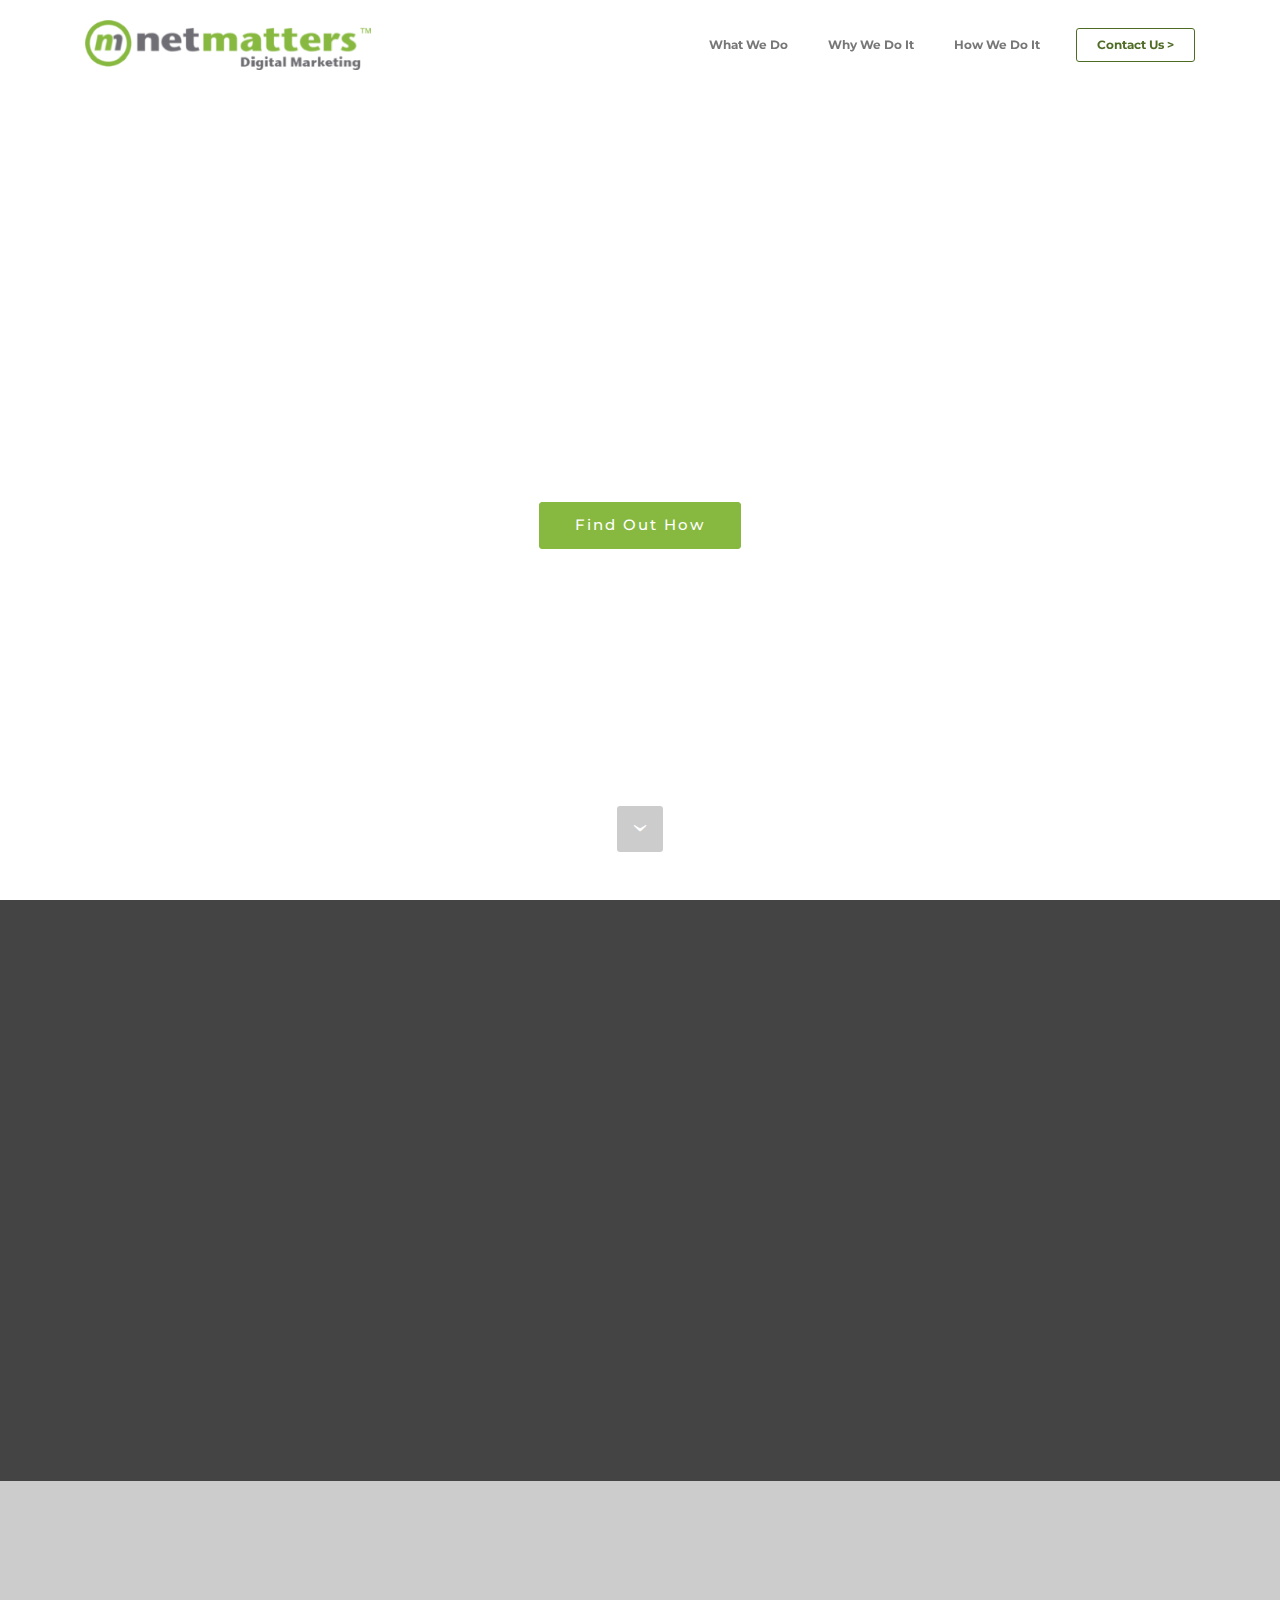
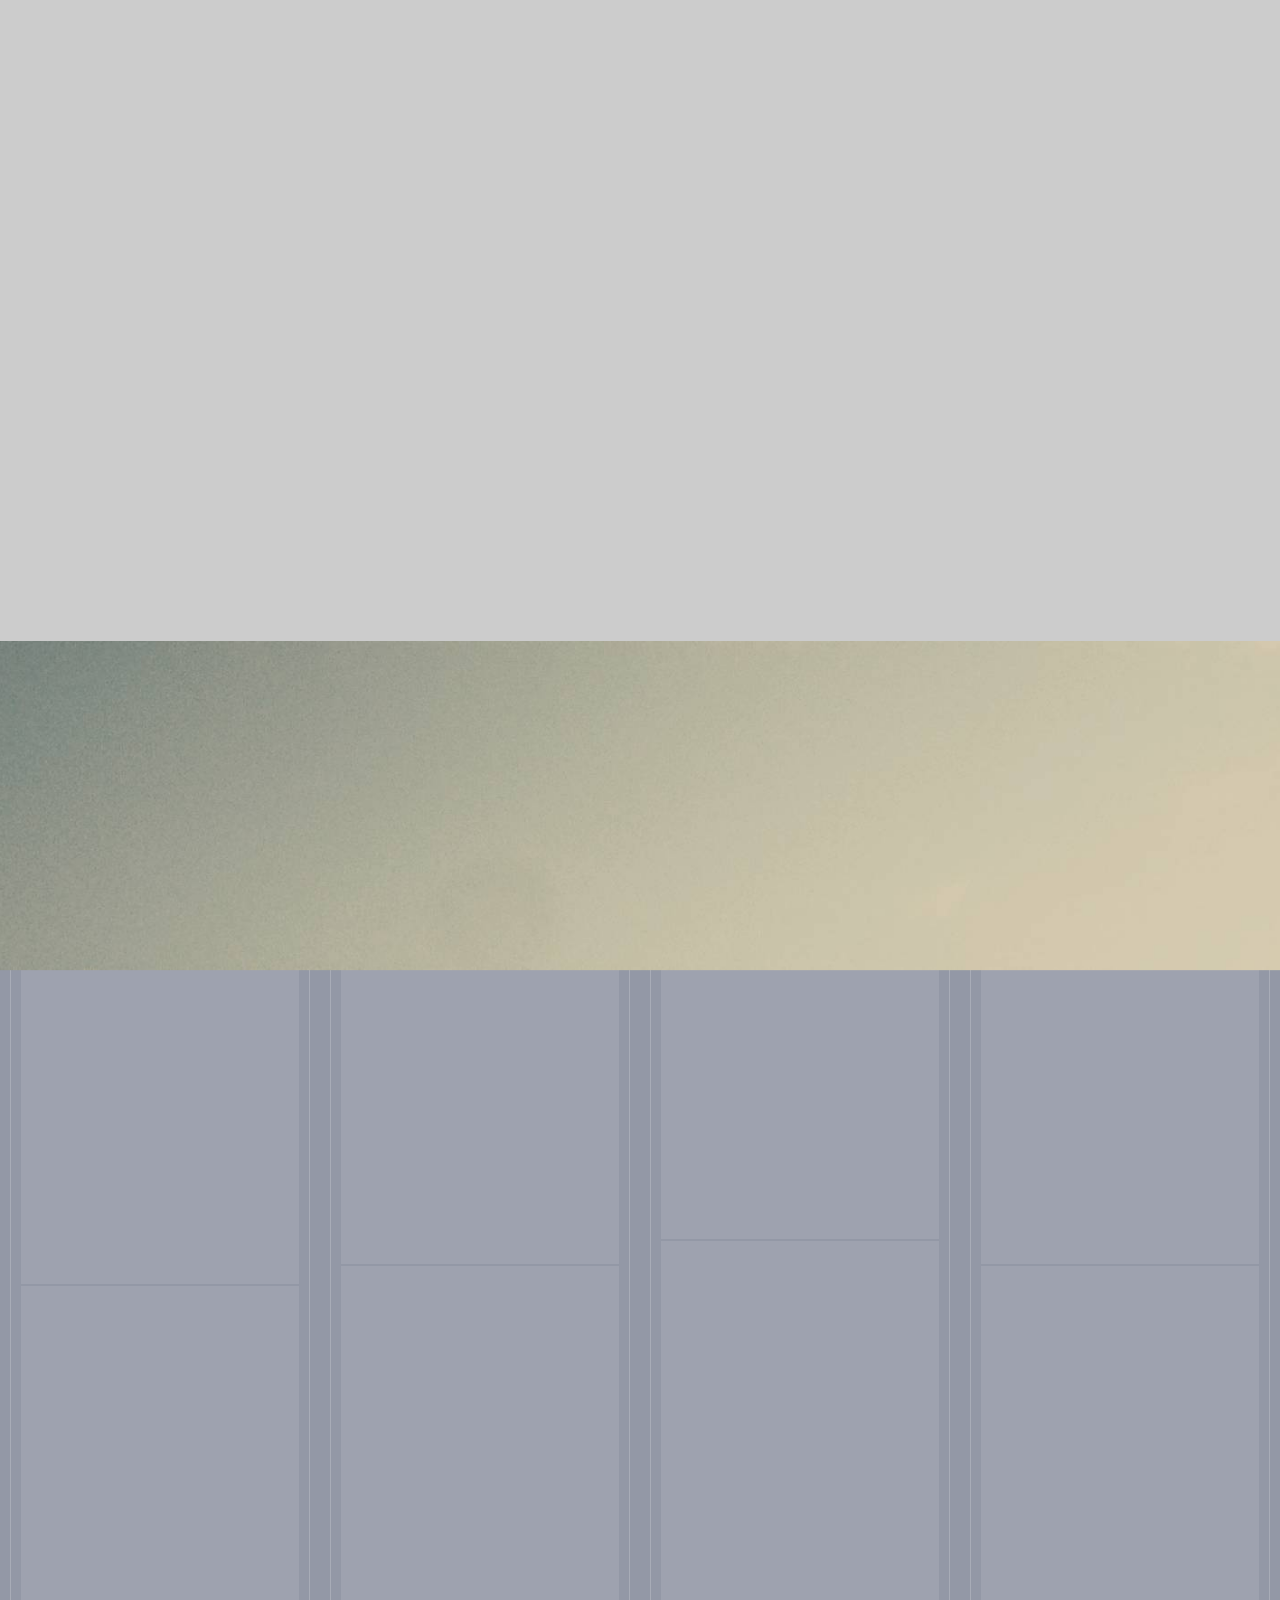
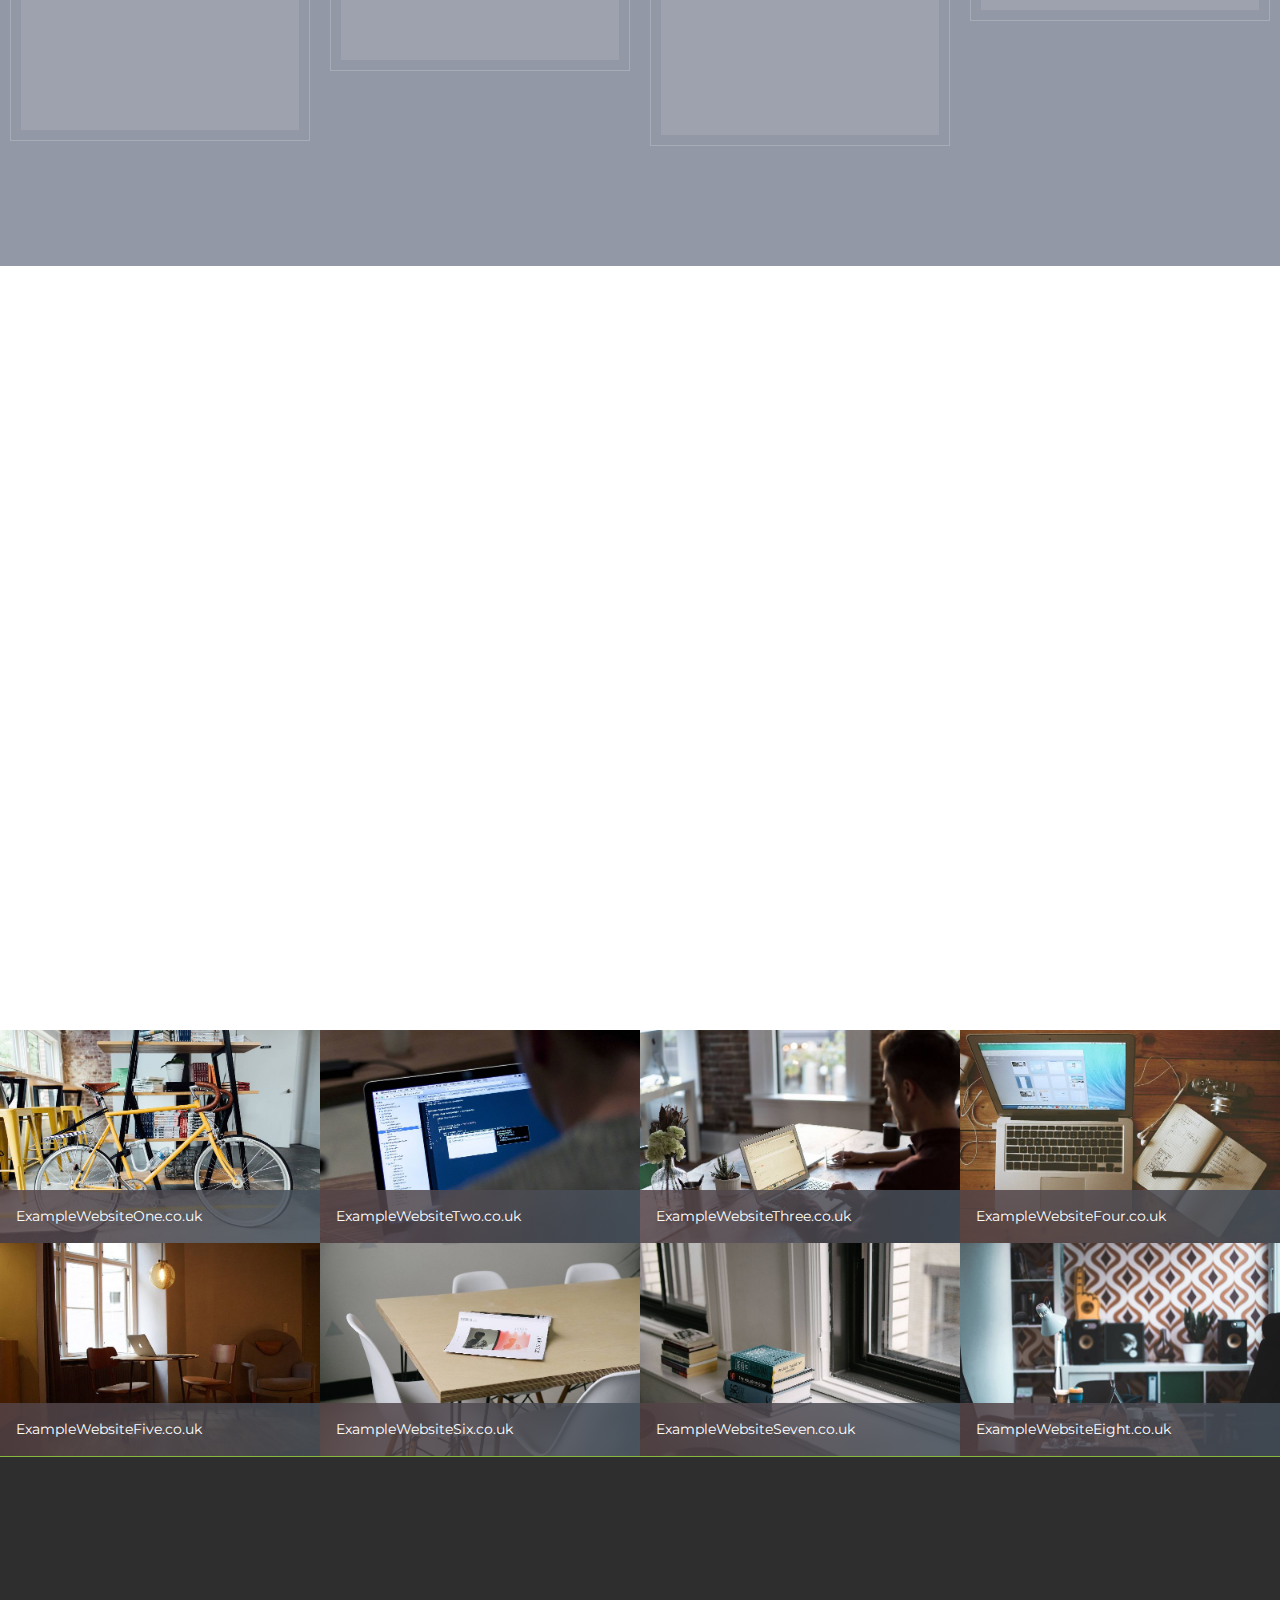
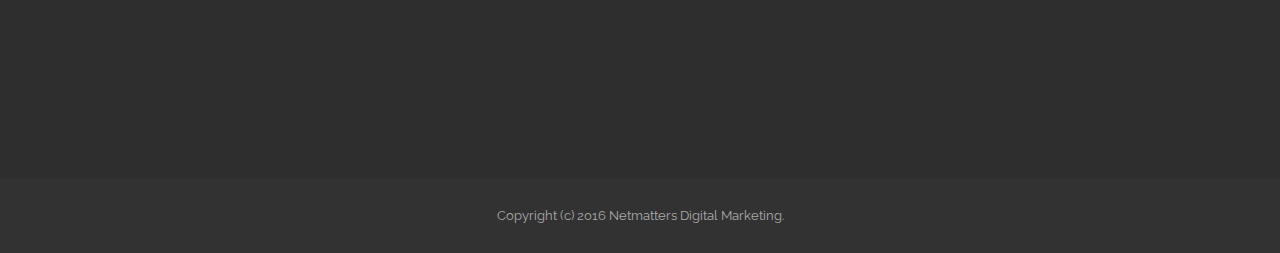
==== commit 7f7dac5b: "create github pages" ====
--- a/index.html
+++ b/index.html
@@ -59,9 +59,9 @@
 
 </section>
 
-<section class="engine"><a rel="external" href="https://mobirise.com">mobirise.com</a></section><section class="mbr-section mbr-section-hero mbr-section-full mbr-section-with-arrow mbr-after-navbar" id="header4-t" data-bg-video="https://www.youtube.com/embed/utdAObnxrCs?rel=0&amp;amp;showinfo=0&amp;autoplay=0&amp;loop=0">
-
-    <div class="mbr-overlay" style="opacity: 0.5; background-color: rgb(0, 0, 0);"></div>
+<section class="engine"><a rel="external" href="https://mobirise.com">https://mobirise.com/</a></section><section class="mbr-section mbr-section-hero mbr-section-full mbr-section-with-arrow mbr-after-navbar" id="header4-t" data-bg-video="https://www.youtube.com/embed/utdAObnxrCs?rel=0&amp;amp;showinfo=0&amp;autoplay=0&amp;loop=0">
+
+    <div class="mbr-overlay" style="opacity: 0; background-color: rgb(0, 0, 0);"></div>
 
     <div class="mbr-table-cell">
 
@@ -293,7 +293,7 @@
 
                     <form action="https://mobirise.com/" method="post" data-form-title="Ready To Grow Your Business?">
 
-                        <input type="hidden" value="UYVPaGhTvLY0O3fUohZvQ/z40C43YhAY9WwjvsyZpwyv/dNr7venUKjZ+1/lf2nuDK2dZDQ7o3Ulro5RKCMdtrBTehefleLAGddxdwMqo/lx+mabkN/LHErmZw3tHFGI" data-form-email="true">
+                        <input type="hidden" value="cgqk8d5D5v4EsRyYFFndRcxrI8N9m0CPMuHRB78gRzzLfX6wJhVL2QgURWEDQi6TyKtkUy6nT7FdFboRj06fg0Ig3zT810CrFn34PxvoUvvrlLNoBz/thXwsyx2R2e0A" data-form-email="true">
 
                         <div class="row row-sm-offset">
 
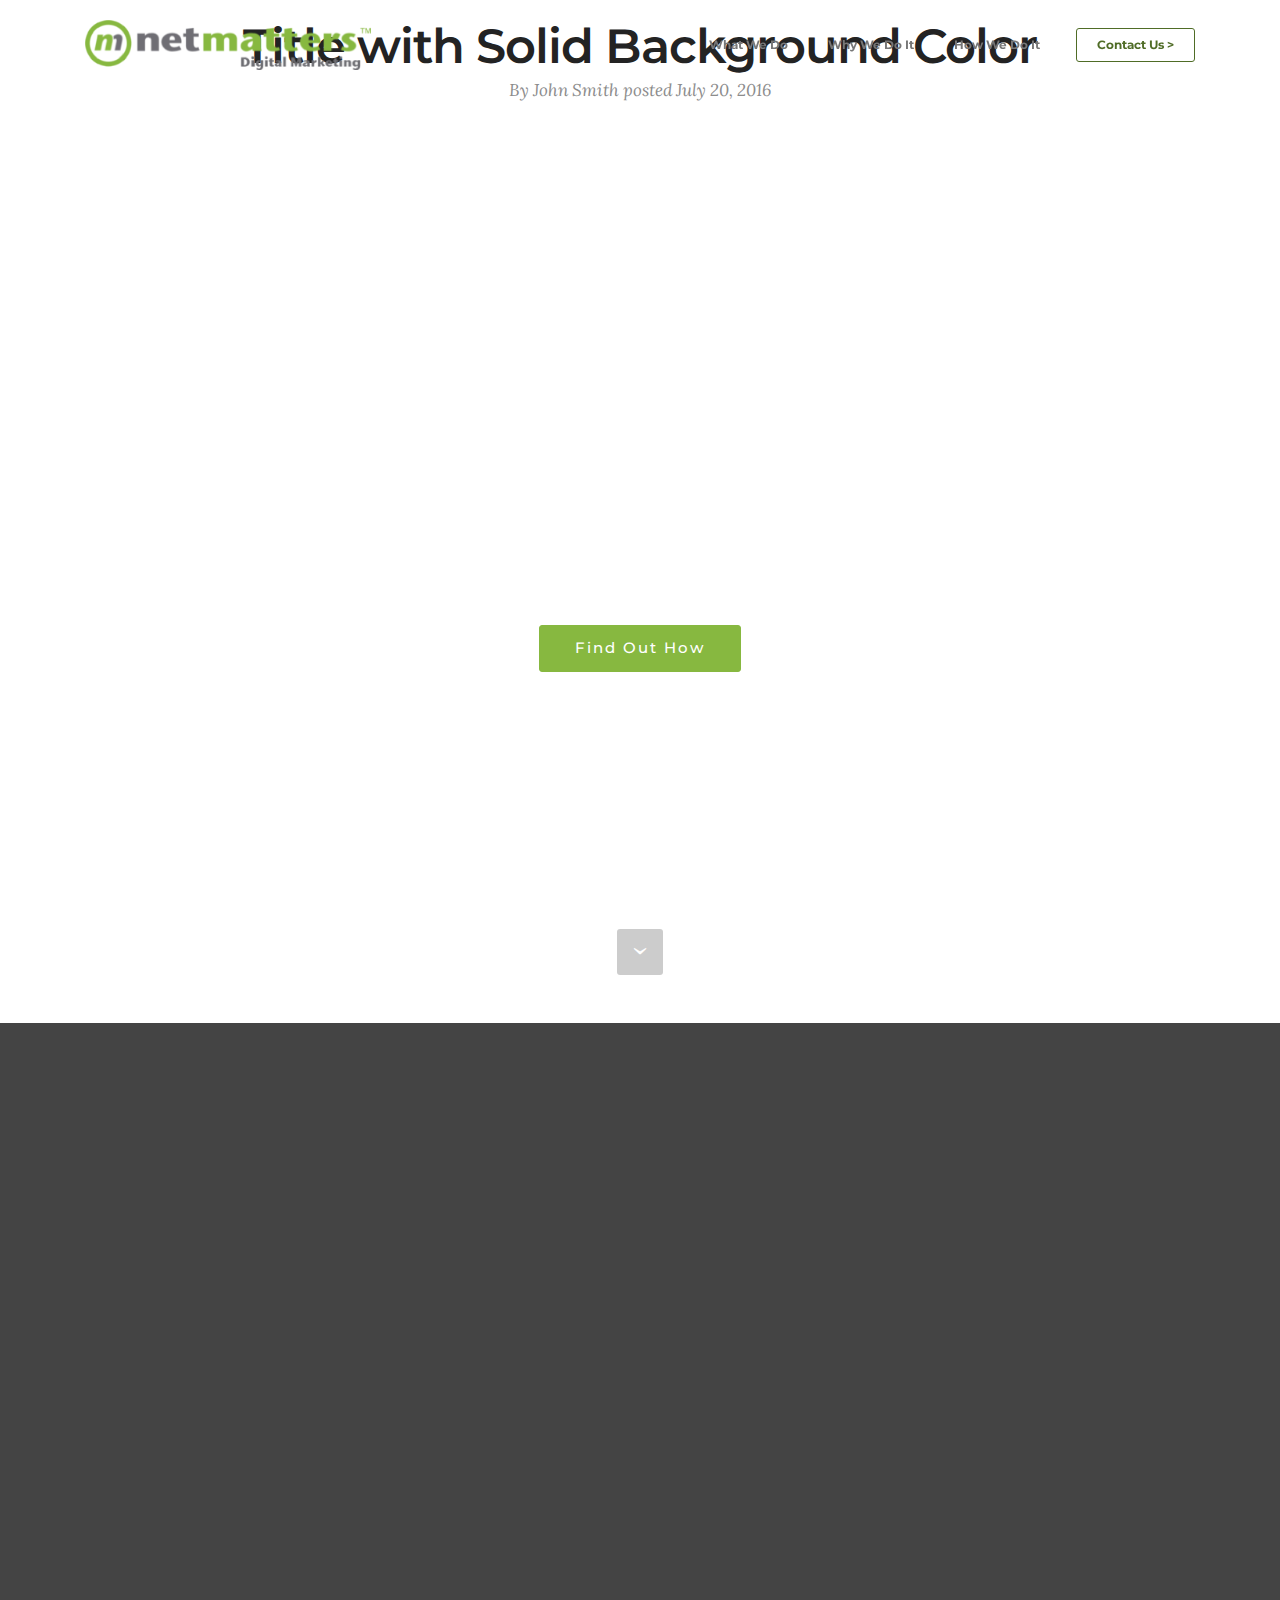
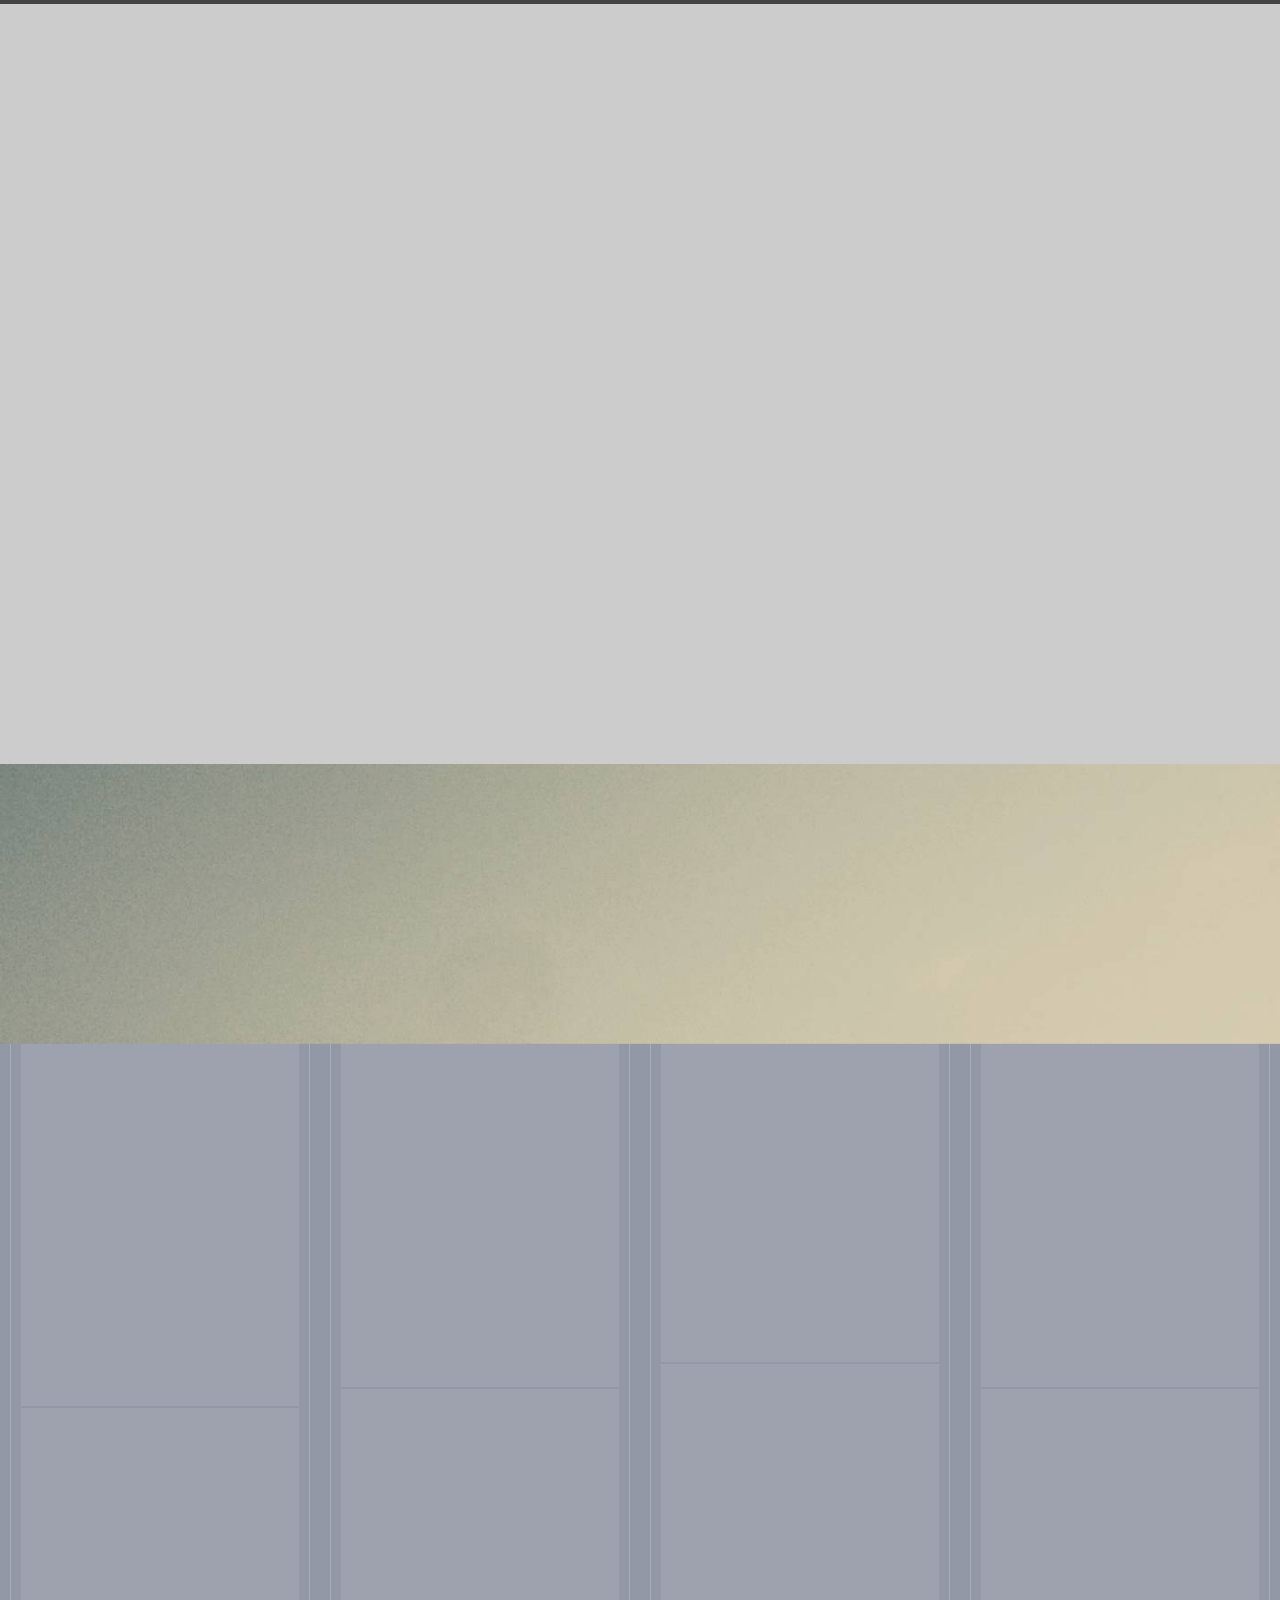
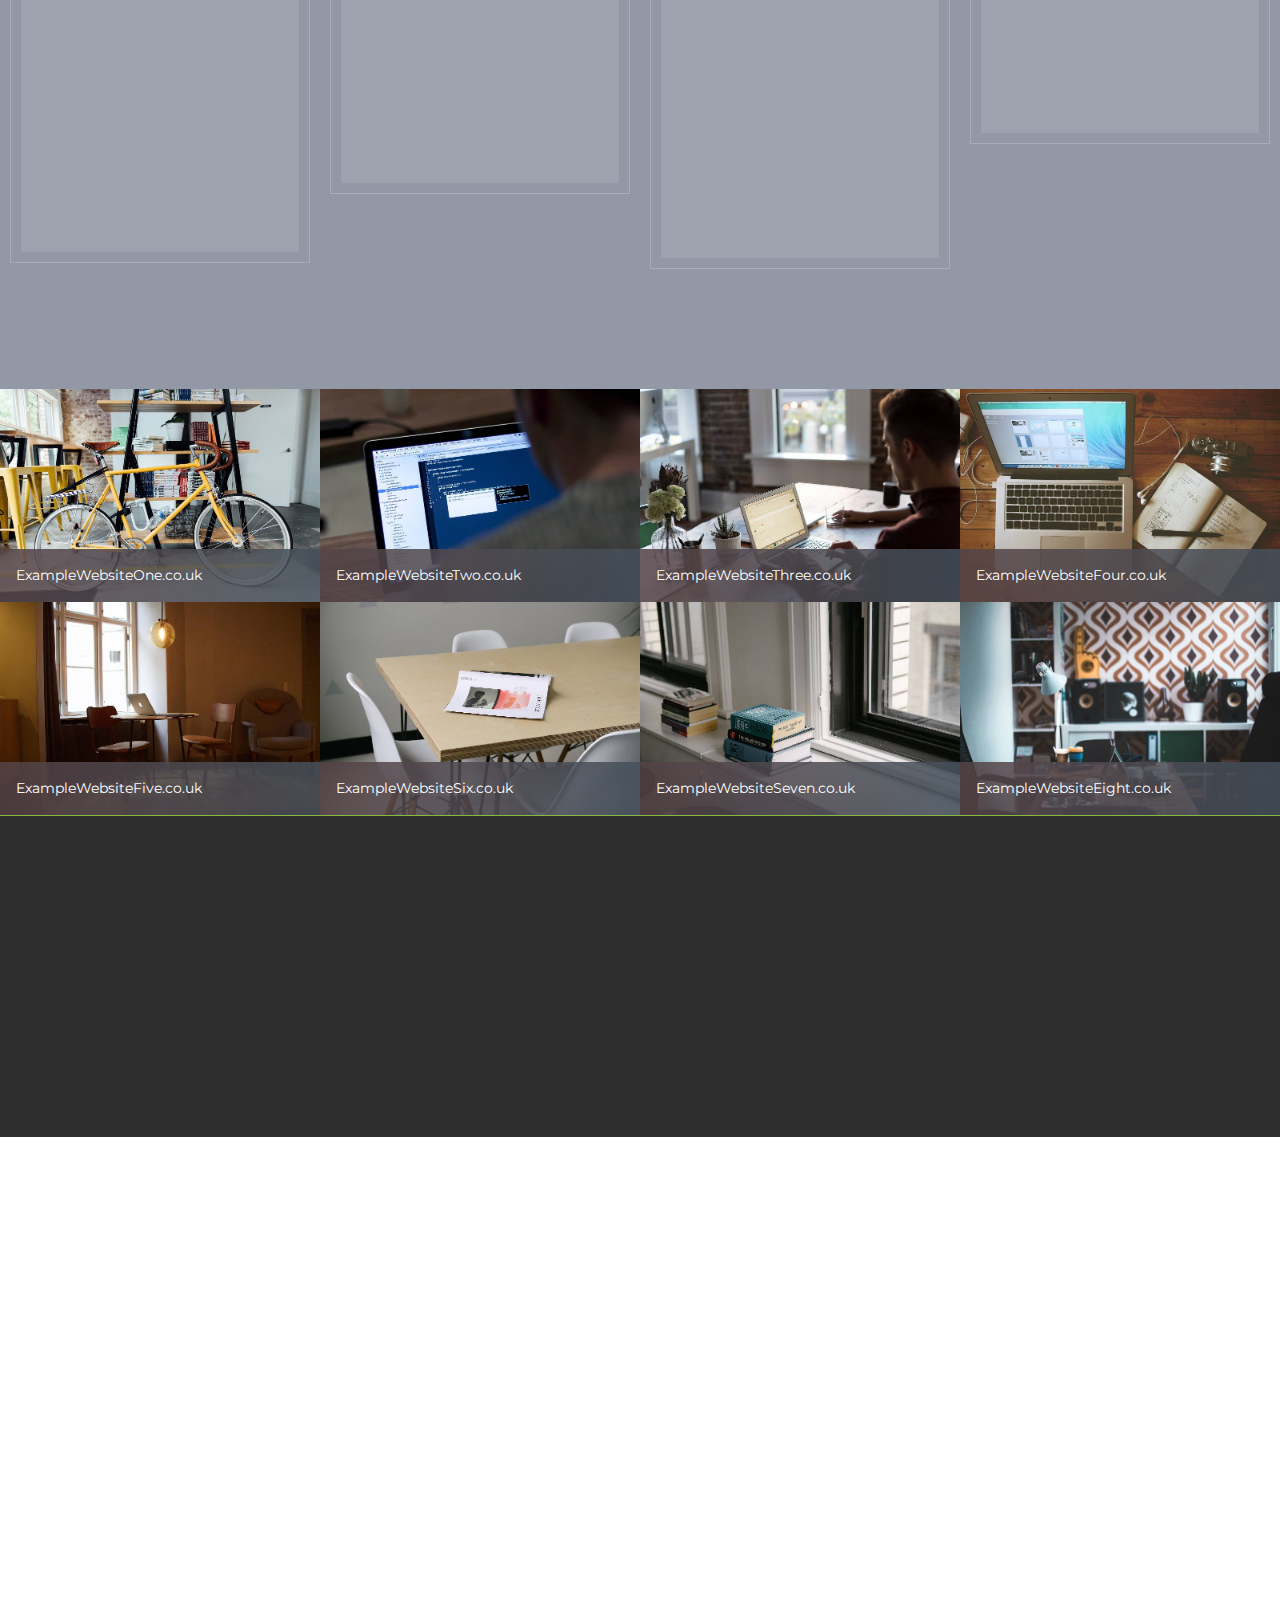
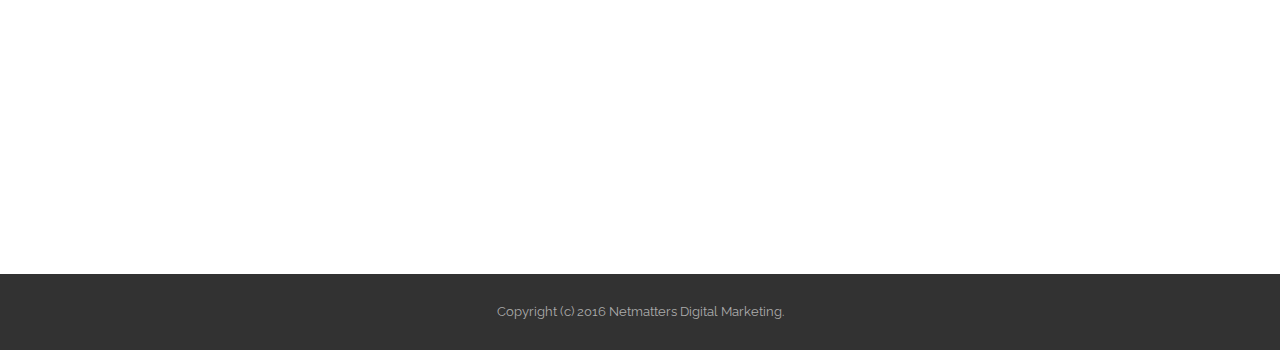
==== commit 6b74c181: "create github pages" ====
--- a/index.html
+++ b/index.html
@@ -59,7 +59,18 @@
 
 </section>
 
-<section class="engine"><a rel="external" href="https://mobirise.com">https://mobirise.com/</a></section><section class="mbr-section mbr-section-hero mbr-section-full mbr-section-with-arrow mbr-after-navbar" id="header4-t" data-bg-video="https://www.youtube.com/embed/utdAObnxrCs?rel=0&amp;amp;showinfo=0&amp;autoplay=0&amp;loop=0">
+<section class="engine"><a rel="external" href="https://mobirise.com">Website Maker</a></section><section class="mbr-section mbr-section__container article mbr-after-navbar" id="header3-v" style="background-color: rgb(255, 255, 255); padding-top: 20px; padding-bottom: 20px;">
+    <div class="container">
+        <div class="row">
+            <div class="col-xs-12">
+                <h3 class="mbr-section-title display-2">Title with Solid Background Color</h3>
+                <small class="mbr-section-subtitle">By John Smith posted July 20, 2016</small>
+            </div>
+        </div>
+    </div>
+</section>
+
+<section class="mbr-section mbr-section-hero mbr-section-full mbr-section-with-arrow" id="header4-t" data-bg-video="https://www.youtube.com/embed/utdAObnxrCs?rel=0&amp;amp;showinfo=0&amp;autoplay=0&amp;loop=0">
 
     <div class="mbr-overlay" style="opacity: 0; background-color: rgb(0, 0, 0);"></div>
 
@@ -266,72 +277,6 @@
           </div>
     </div>
 
-</section>
-
-<section class="mbr-section" id="form1-l" style="background-color: rgb(255, 255, 255); padding-top: 120px; padding-bottom: 120px;">
-    
-    <div class="mbr-section mbr-section__container mbr-section__container--middle">
-        <div class="container">
-            <div class="row">
-                <div class="col-xs-12 text-xs-center">
-                    <h3 class="mbr-section-title display-2">Ready To Grow Your Business?</h3>
-                    <small class="mbr-section-subtitle">Ready for a change? Looking for a new partner to help you take your business to the next level?<br>(and remember, we will not tie you in!)</small>
-                </div>
-            </div>
-        </div>
-    </div>
-    <div class="mbr-section mbr-section-nopadding">
-        <div class="container">
-            <div class="row">
-                <div class="col-xs-12 col-lg-10 col-lg-offset-1" data-form-type="formoid">
-
-
-                    <div data-form-alert="true">
-                        <div hidden="" data-form-alert-success="true" class="alert alert-form alert-success text-xs-center">Thanks for filling out form!</div>
-                    </div>
-
-
-                    <form action="https://mobirise.com/" method="post" data-form-title="Ready To Grow Your Business?">
-
-                        <input type="hidden" value="cgqk8d5D5v4EsRyYFFndRcxrI8N9m0CPMuHRB78gRzzLfX6wJhVL2QgURWEDQi6TyKtkUy6nT7FdFboRj06fg0Ig3zT810CrFn34PxvoUvvrlLNoBz/thXwsyx2R2e0A" data-form-email="true">
-
-                        <div class="row row-sm-offset">
-
-                            <div class="col-xs-12 col-md-4">
-                                <div class="form-group">
-                                    <label class="form-control-label" for="form1-l-name">Name<span class="form-asterisk">*</span></label>
-                                    <input type="text" class="form-control" name="name" required="" data-form-field="Name" id="form1-l-name">
-                                </div>
-                            </div>
-
-                            <div class="col-xs-12 col-md-4">
-                                <div class="form-group">
-                                    <label class="form-control-label" for="form1-l-email">Email<span class="form-asterisk">*</span></label>
-                                    <input type="email" class="form-control" name="email" required="" data-form-field="Email" id="form1-l-email">
-                                </div>
-                            </div>
-
-                            <div class="col-xs-12 col-md-4">
-                                <div class="form-group">
-                                    <label class="form-control-label" for="form1-l-phone">Phone</label>
-                                    <input type="tel" class="form-control" name="phone" data-form-field="Phone" id="form1-l-phone">
-                                </div>
-                            </div>
-
-                        </div>
-
-                        <div class="form-group">
-                            <label class="form-control-label" for="form1-l-message">Message</label>
-                            <textarea class="form-control" name="message" rows="7" data-form-field="Message" id="form1-l-message"></textarea>
-                        </div>
-
-                        <div><button type="submit" class="btn btn-primary">CONTACT US</button></div>
-
-                    </form>
-                </div>
-            </div>
-        </div>
-    </div>
 </section>
 
 <section class="mbr-gallery mbr-section mbr-section-nopadding mbr-slider-carousel" id="gallery1-9" data-filter="false" style="background-color: rgb(135, 184, 64); padding-top: 0rem; padding-bottom: 0rem;">
@@ -499,6 +444,72 @@
     </div>
 </section>
 
+<section class="mbr-section" id="form1-u" style="background-color: rgb(255, 255, 255); padding-top: 120px; padding-bottom: 120px;">
+    
+    <div class="mbr-section mbr-section__container mbr-section__container--middle">
+        <div class="container">
+            <div class="row">
+                <div class="col-xs-12 text-xs-center">
+                    <h3 class="mbr-section-title display-2">CONTACT FORM</h3>
+                    <small class="mbr-section-subtitle">Shape your future web project with sharp design and refine coded functions.</small>
+                </div>
+            </div>
+        </div>
+    </div>
+    <div class="mbr-section mbr-section-nopadding">
+        <div class="container">
+            <div class="row">
+                <div class="col-xs-12 col-lg-10 col-lg-offset-1" data-form-type="formoid">
+
+
+                    <div data-form-alert="true">
+                        <div hidden="" data-form-alert-success="true" class="alert alert-form alert-success text-xs-center">Thank you - A member of our team will be in touch shortly.</div>
+                    </div>
+
+
+                    <form action="https://mobirise.com/" method="post" data-form-title="CONTACT FORM">
+
+                        <input type="hidden" value="RccIiEWkc0/2ISNFr2NeJp5YxyUBzheoHhbFM99JFjbD3nuRhxXUp5gIH884nozF+Qdxy9zkscSHJDGehIhRZUP42Tbx6FAo3SozA6W/210E8wuU1PEO9BgMnQQmL0XA" data-form-email="true">
+
+                        <div class="row row-sm-offset">
+
+                            <div class="col-xs-12 col-md-4">
+                                <div class="form-group">
+                                    <label class="form-control-label" for="form1-u-name">Name<span class="form-asterisk">*</span></label>
+                                    <input type="text" class="form-control" name="name" required="" data-form-field="Name" id="form1-u-name">
+                                </div>
+                            </div>
+
+                            <div class="col-xs-12 col-md-4">
+                                <div class="form-group">
+                                    <label class="form-control-label" for="form1-u-email">Email<span class="form-asterisk">*</span></label>
+                                    <input type="email" class="form-control" name="email" required="" data-form-field="Email" id="form1-u-email">
+                                </div>
+                            </div>
+
+                            <div class="col-xs-12 col-md-4">
+                                <div class="form-group">
+                                    <label class="form-control-label" for="form1-u-phone">Phone</label>
+                                    <input type="tel" class="form-control" name="phone" data-form-field="Phone" id="form1-u-phone">
+                                </div>
+                            </div>
+
+                        </div>
+
+                        <div class="form-group">
+                            <label class="form-control-label" for="form1-u-message">Message</label>
+                            <textarea class="form-control" name="message" rows="7" data-form-field="Message" id="form1-u-message"></textarea>
+                        </div>
+
+                        <div><button type="submit" class="btn btn-primary">CONTACT US</button></div>
+
+                    </form>
+                </div>
+            </div>
+        </div>
+    </div>
+</section>
+
 <footer class="mbr-small-footer mbr-section mbr-section-nopadding" id="footer1-2" style="background-color: rgb(50, 50, 50); padding-top: 1.75rem; padding-bottom: 1.75rem;">
     
     <div class="container">
@@ -511,8 +522,8 @@
   <script src="assets/tether/tether.min.js"></script>
   <script src="assets/bootstrap/js/bootstrap.min.js"></script>
   <script src="assets/smooth-scroll/SmoothScroll.js"></script>
+  <script src="assets/viewportChecker/jquery.viewportchecker.js"></script>
   <script src="assets/jquery-mb-ytplayer/jquery.mb.YTPlayer.min.js"></script>
-  <script src="assets/viewportChecker/jquery.viewportchecker.js"></script>
   <script src="assets/dropdown/js/script.min.js"></script>
   <script src="assets/touchSwipe/jquery.touchSwipe.min.js"></script>
   <script src="assets/jarallax/jarallax.js"></script>
--- a/assets/mobirise/css/mbr-additional.css
+++ b/assets/mobirise/css/mbr-additional.css
@@ -411,6 +411,10 @@
 .scrollToTop_wraper {
   opacity: 0 !important;
 }
+#header3-v .mbr-section-title,
+#header3-v .mbr-section-subtitle {
+  text-align: center;
+}
 #header4-t .mbr-section-lead {
   font-size: 36px;
 }
@@ -507,6 +511,6 @@
 #pricing-table1-k .mbr-section__container .mbr-section-subtitle {
   color: #a0a0a0;
 }
-#form1-l .form-control-label {
+#form1-u .form-control-label {
   color: #232323;
 }
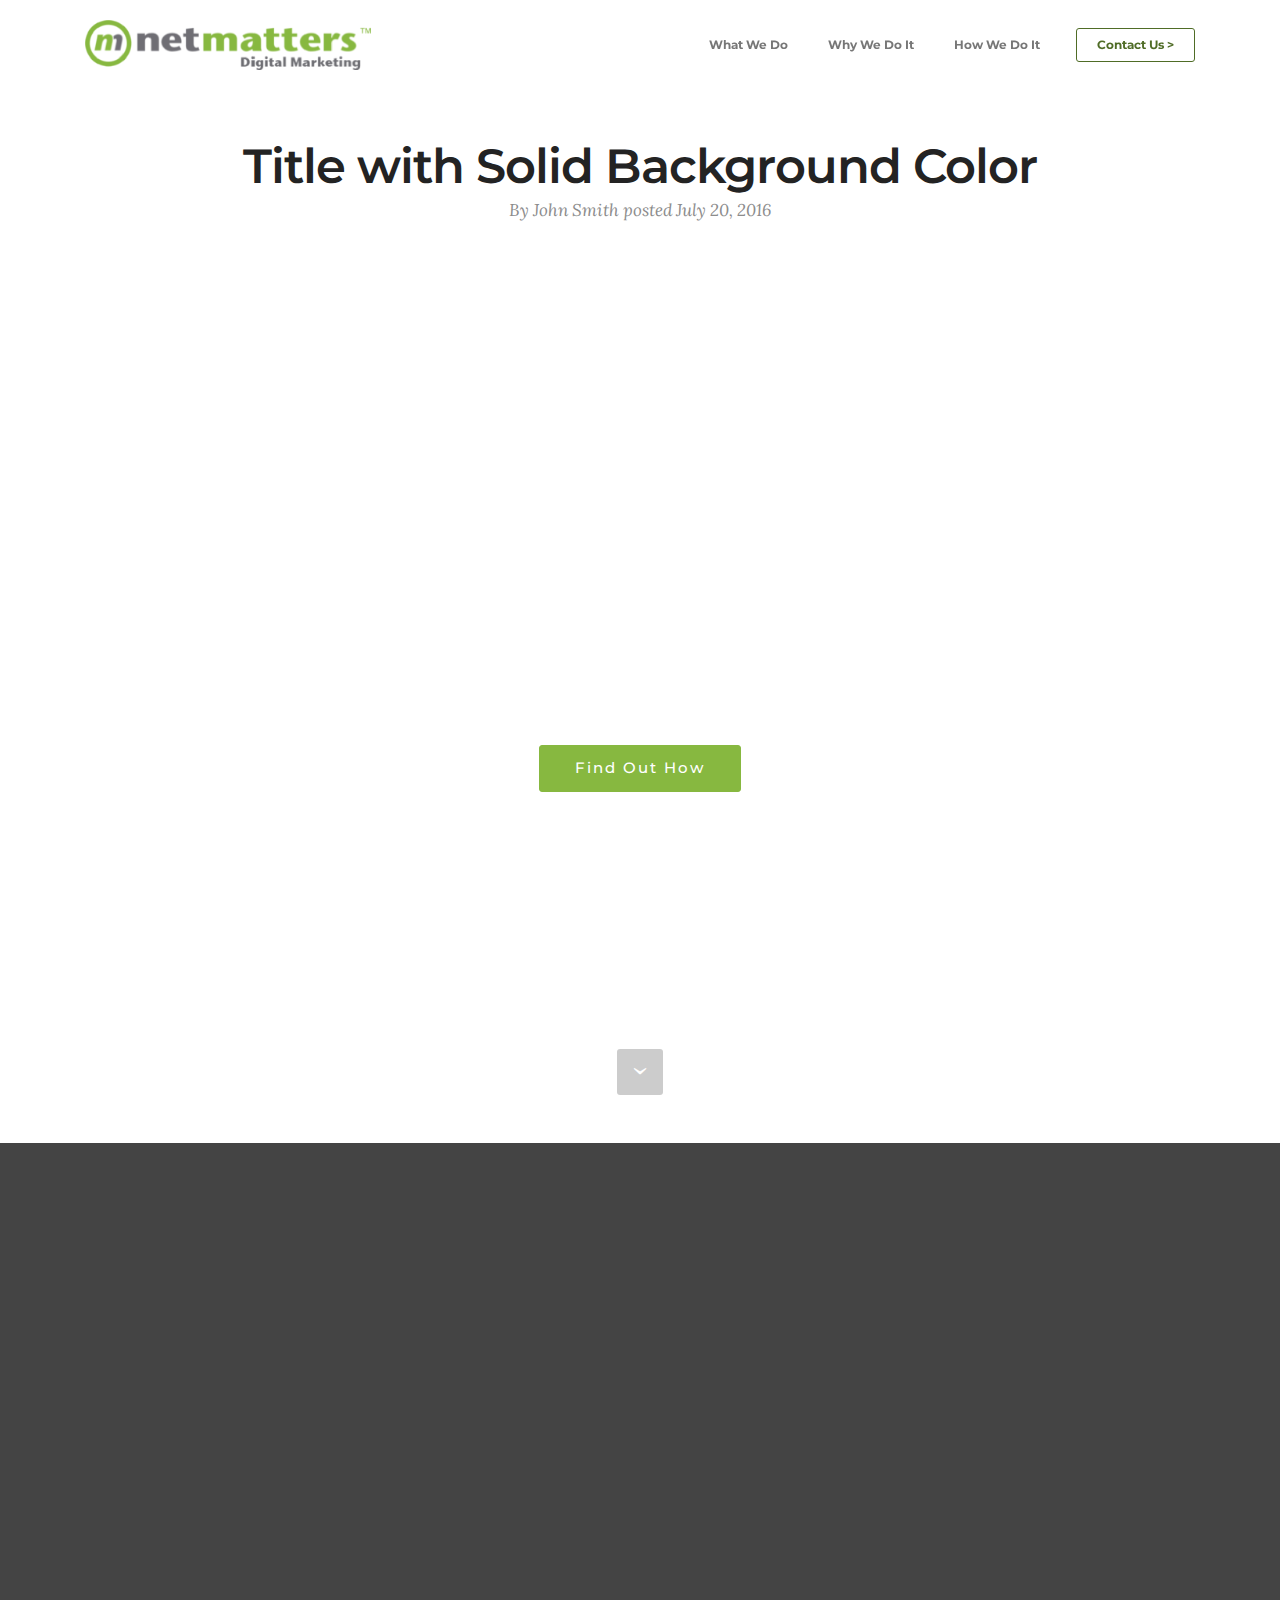
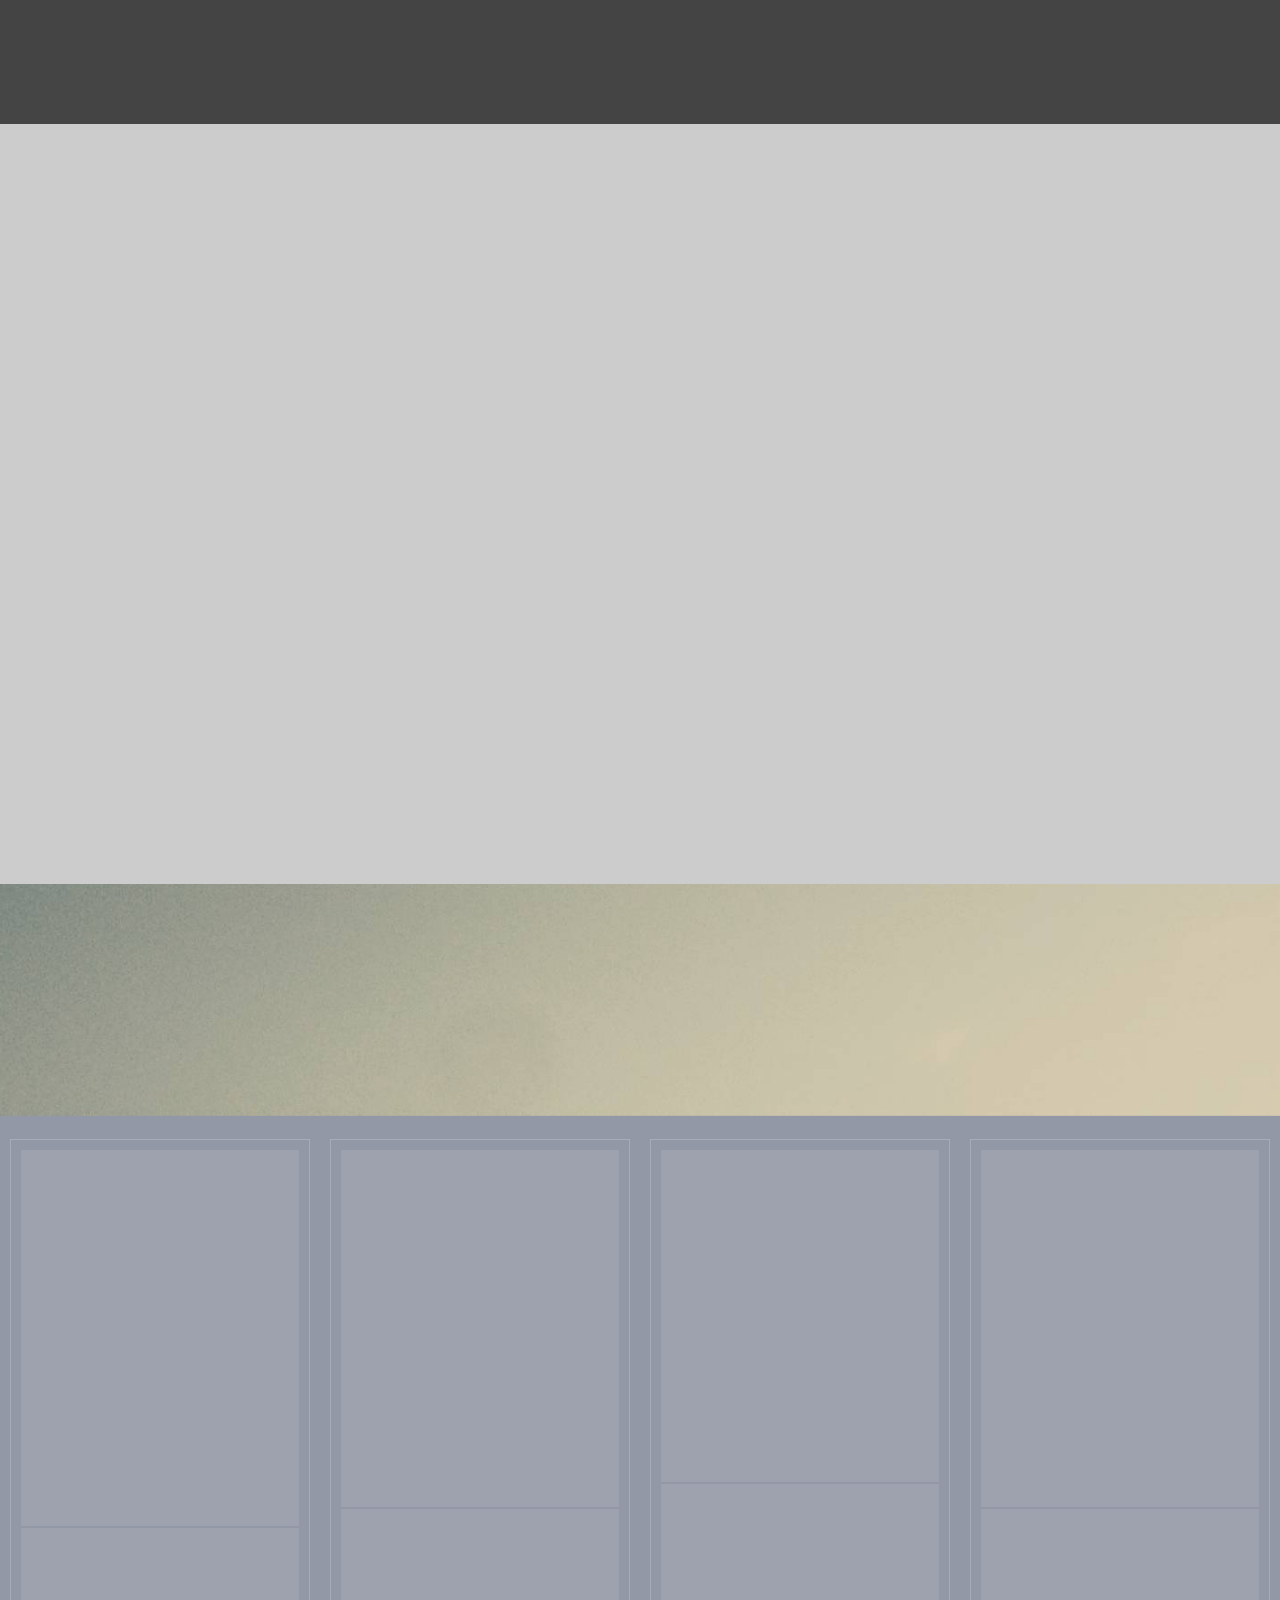
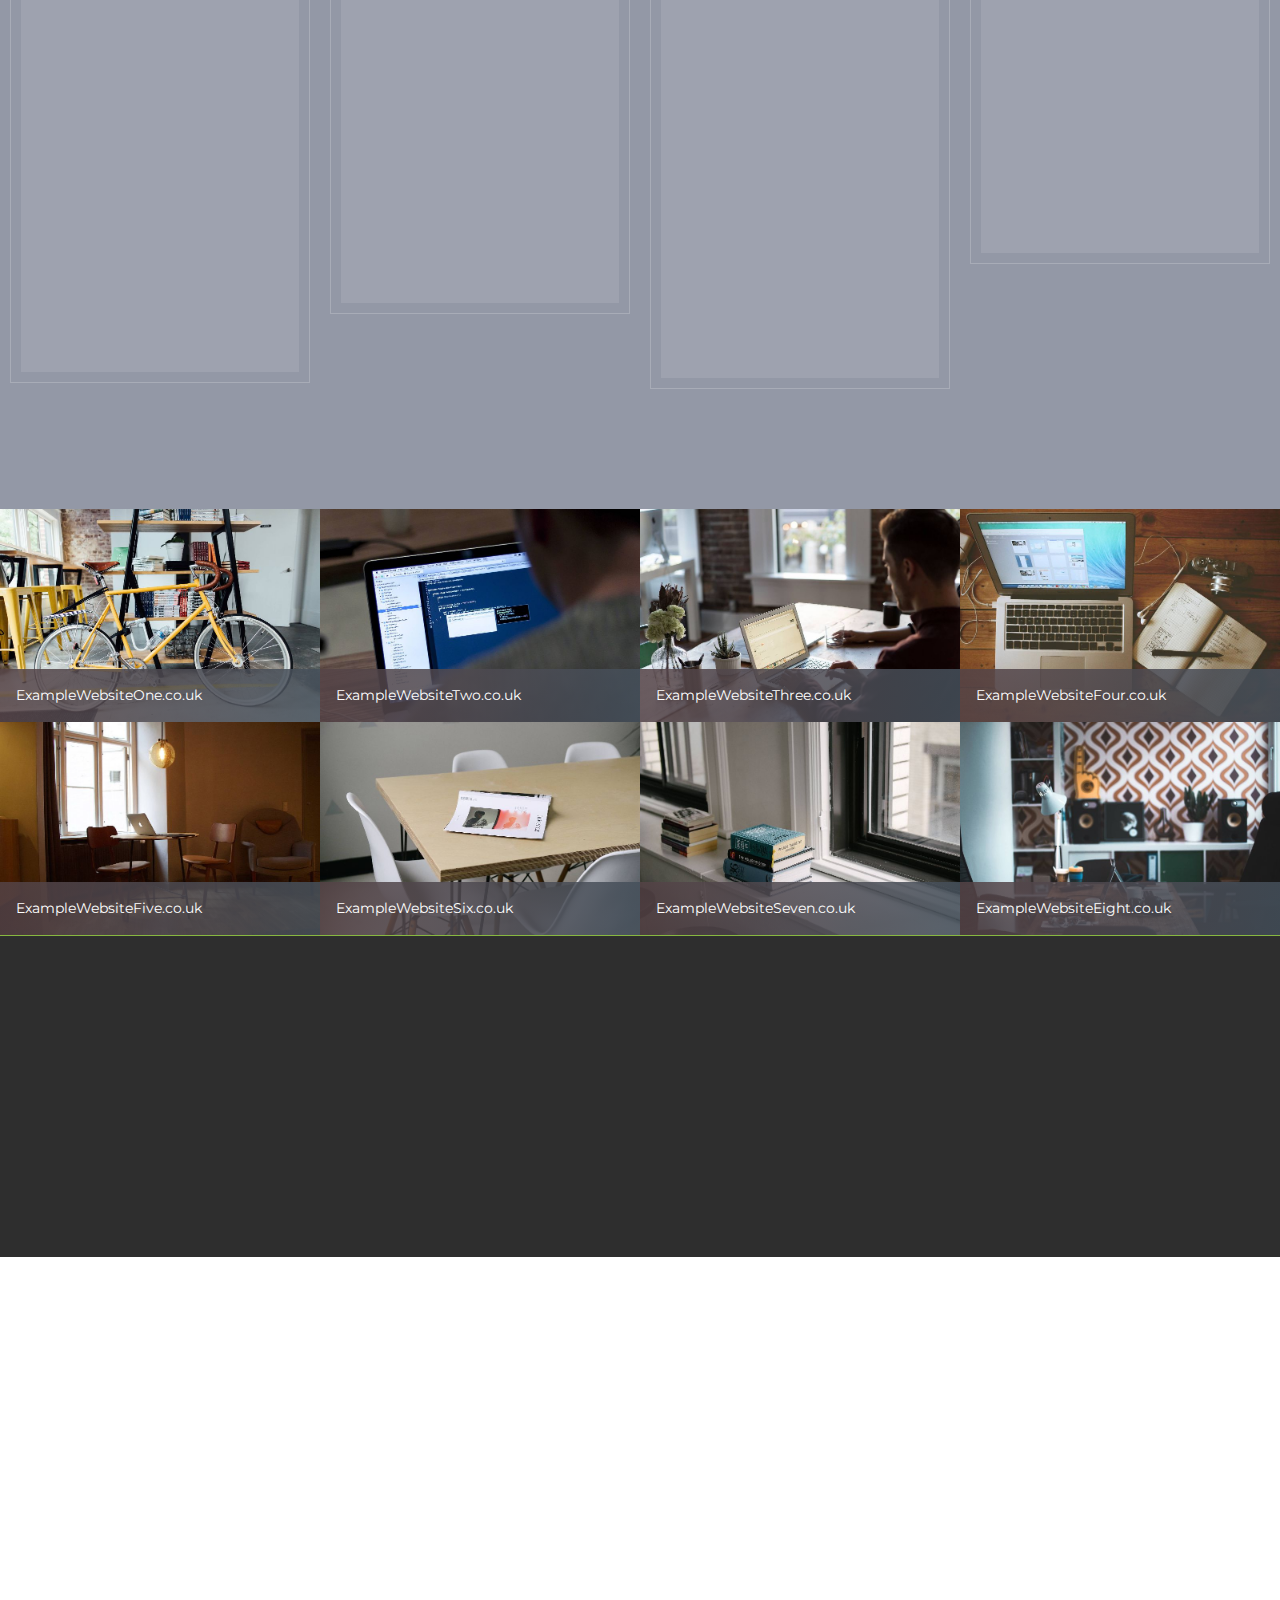
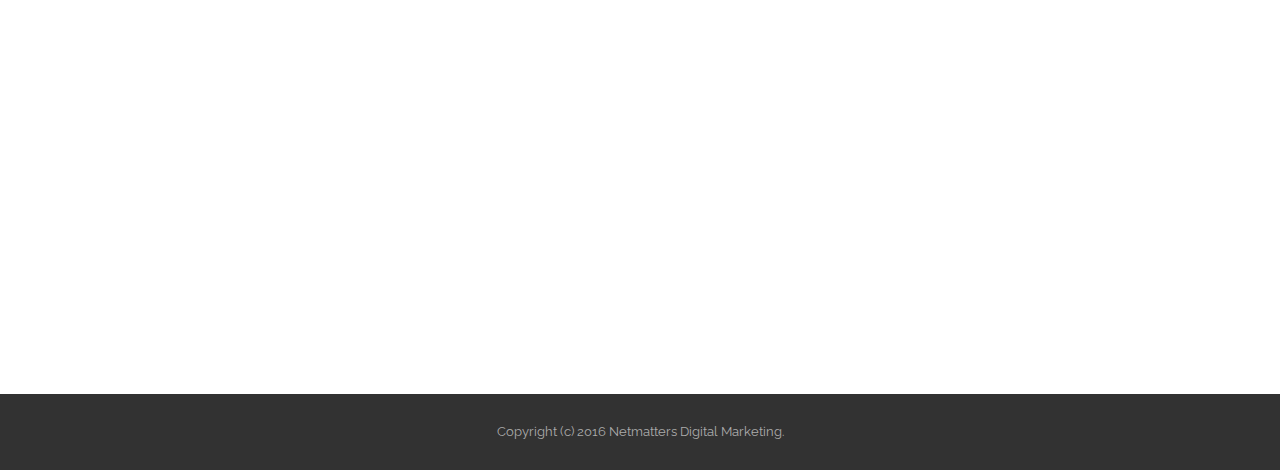
==== commit 42e2493b: "create github pages" ====
--- a/index.html
+++ b/index.html
@@ -59,7 +59,7 @@
 
 </section>
 
-<section class="engine"><a rel="external" href="https://mobirise.com">Website Maker</a></section><section class="mbr-section mbr-section__container article mbr-after-navbar" id="header3-v" style="background-color: rgb(255, 255, 255); padding-top: 20px; padding-bottom: 20px;">
+<section class="engine"><a rel="external" href="https://mobirise.com">Web Page Creator</a></section><section class="mbr-section mbr-section__container article mbr-after-navbar" id="header3-v" style="background-color: rgb(255, 255, 255); padding-top: 140px; padding-bottom: 20px;">
     <div class="container">
         <div class="row">
             <div class="col-xs-12">
@@ -469,7 +469,7 @@
 
                     <form action="https://mobirise.com/" method="post" data-form-title="CONTACT FORM">
 
-                        <input type="hidden" value="RccIiEWkc0/2ISNFr2NeJp5YxyUBzheoHhbFM99JFjbD3nuRhxXUp5gIH884nozF+Qdxy9zkscSHJDGehIhRZUP42Tbx6FAo3SozA6W/210E8wuU1PEO9BgMnQQmL0XA" data-form-email="true">
+                        <input type="hidden" value="l/N8jxEDmBPLoOdQeLP5+2aLBDo8/PId8M9MK7vpLJVPzVGfO0oGFjoTpAow5ubE8Ho9UYMRAFoDnYxyidvGIX75L1fvKXM8FHevzRjzOkMPeN+akPmgcmlhfCzjfKDP" data-form-email="true">
 
                         <div class="row row-sm-offset">
 
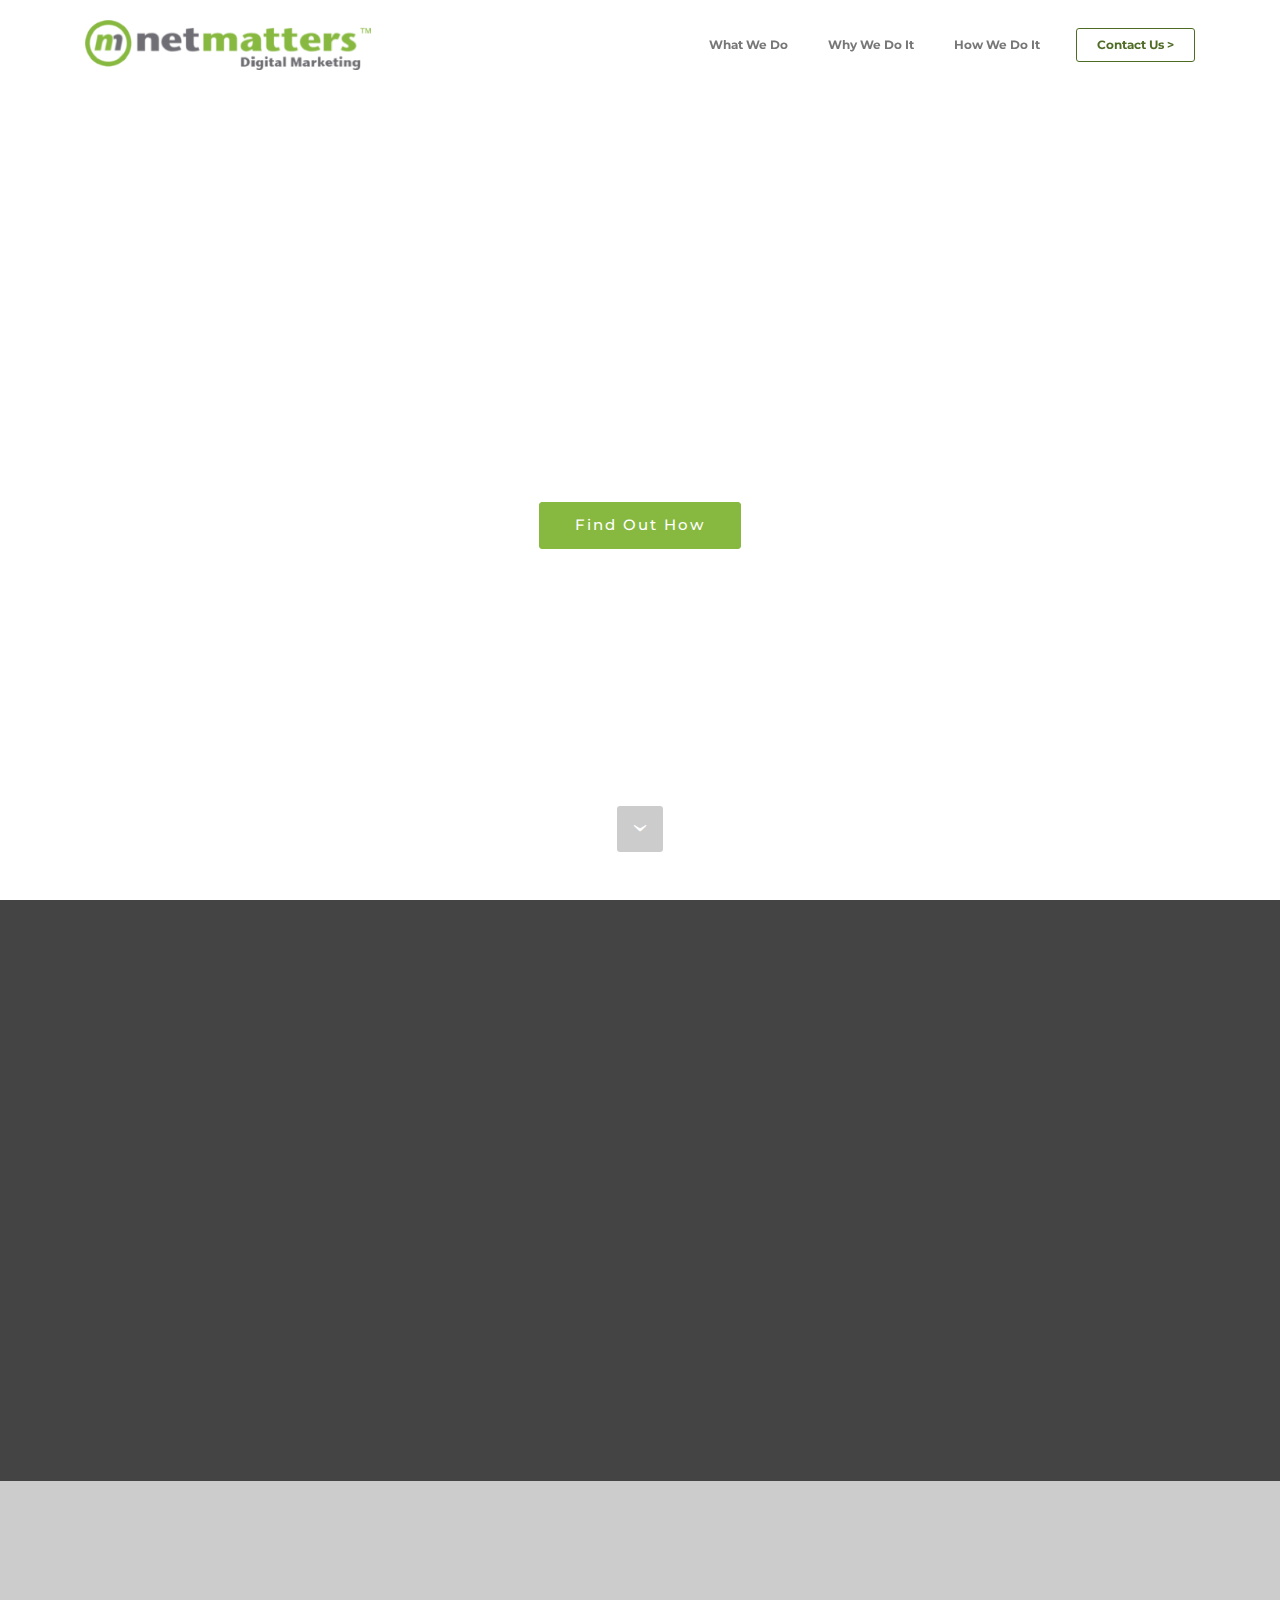
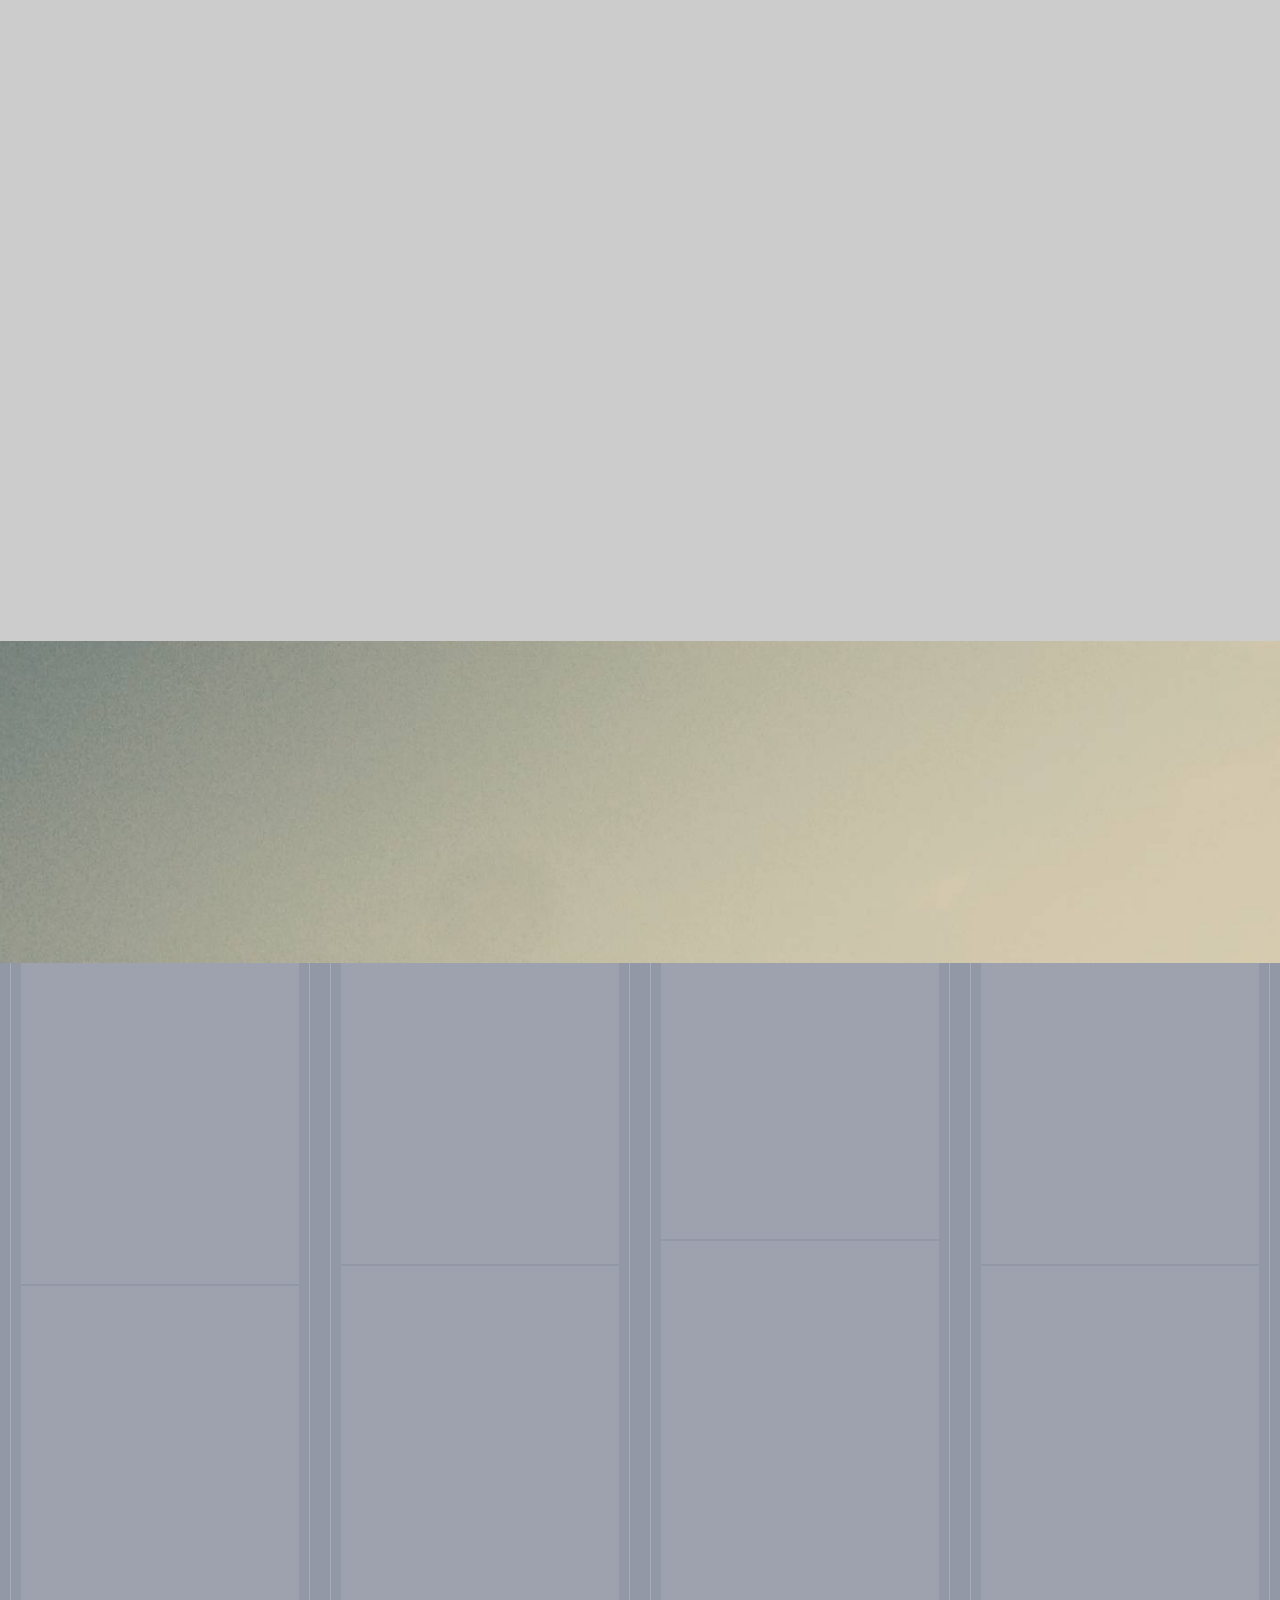
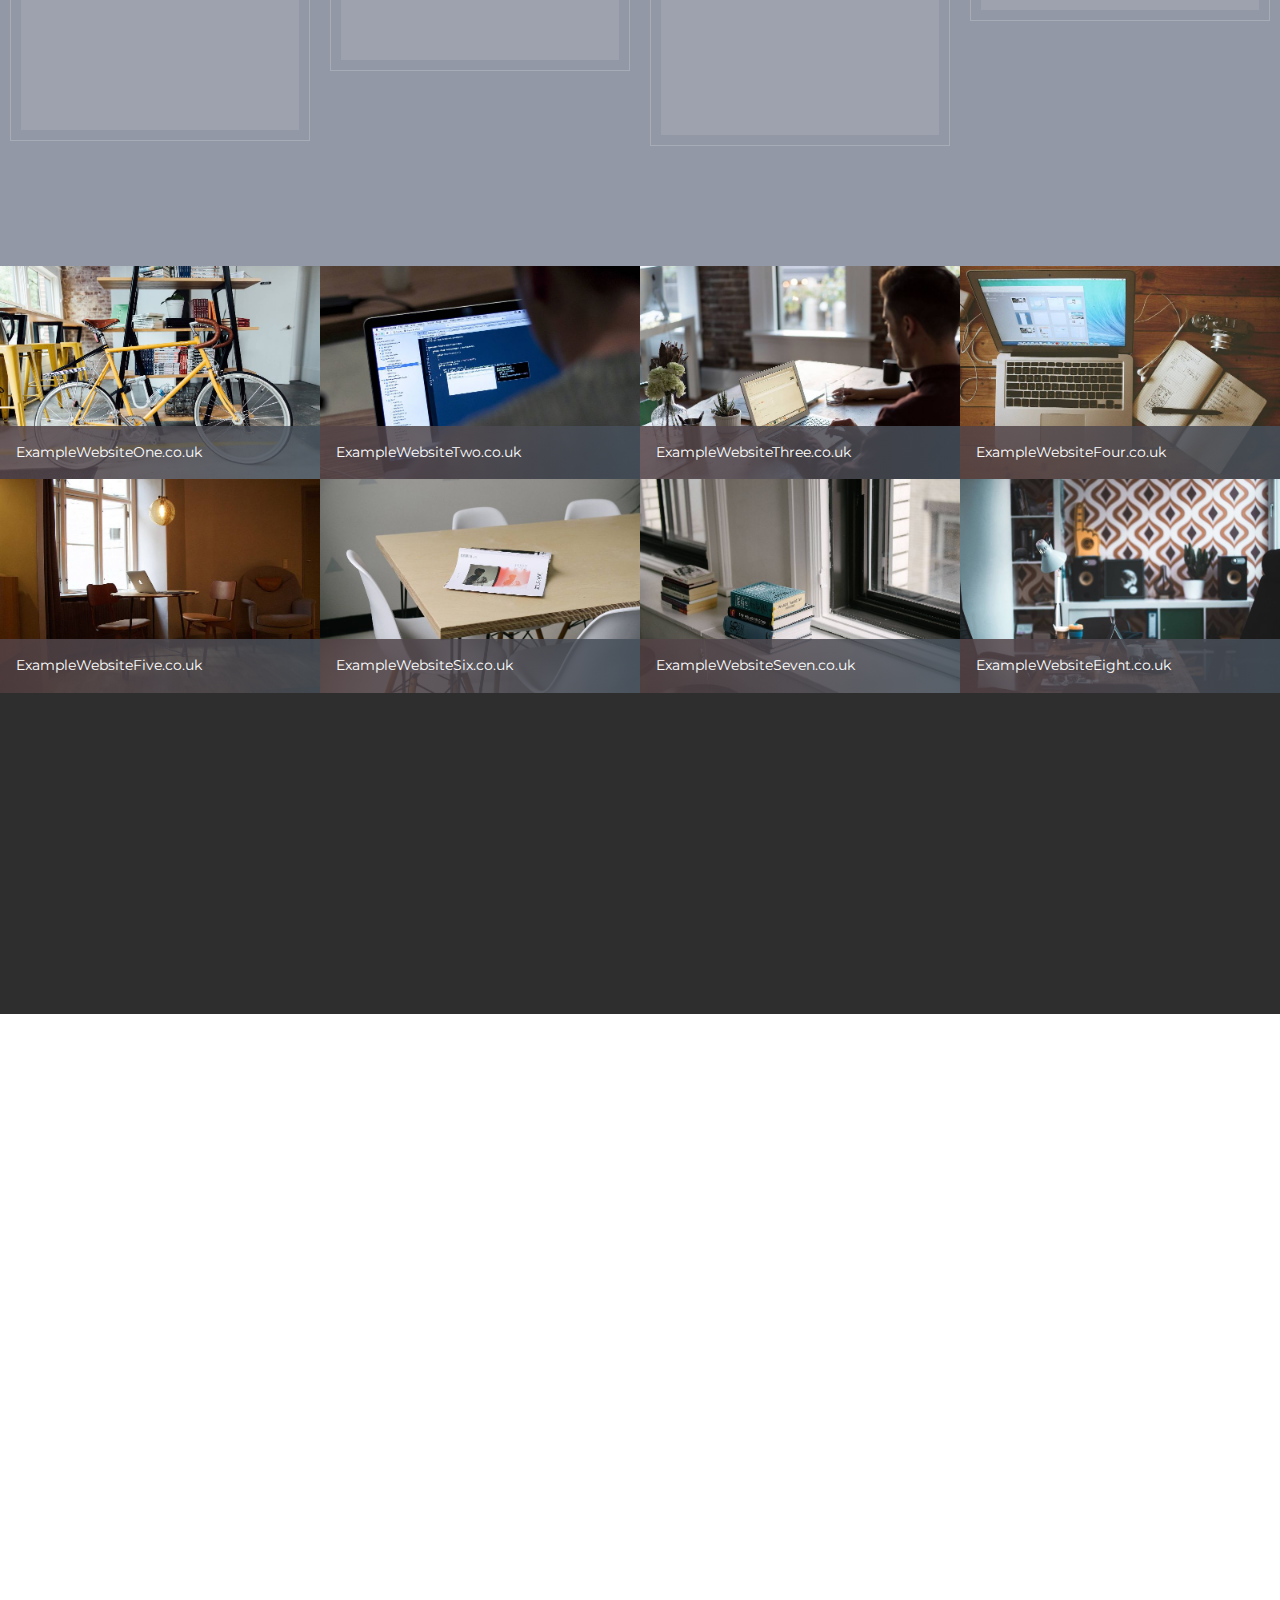
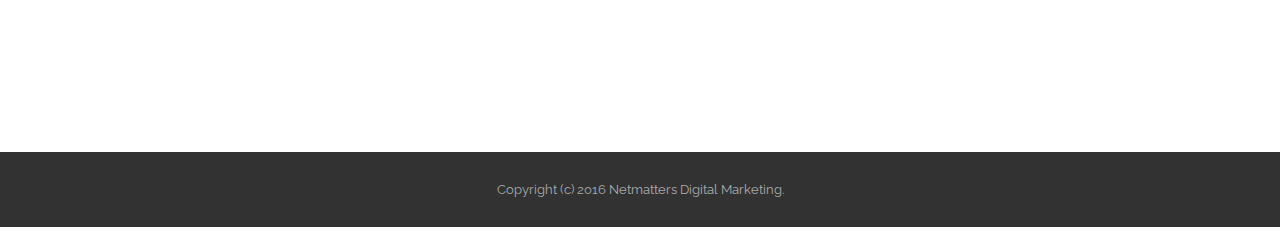
==== commit f7e53f96: "create github pages" ====
--- a/index.html
+++ b/index.html
@@ -59,18 +59,7 @@
 
 </section>
 
-<section class="engine"><a rel="external" href="https://mobirise.com">Web Page Creator</a></section><section class="mbr-section mbr-section__container article mbr-after-navbar" id="header3-v" style="background-color: rgb(255, 255, 255); padding-top: 140px; padding-bottom: 20px;">
-    <div class="container">
-        <div class="row">
-            <div class="col-xs-12">
-                <h3 class="mbr-section-title display-2">Title with Solid Background Color</h3>
-                <small class="mbr-section-subtitle">By John Smith posted July 20, 2016</small>
-            </div>
-        </div>
-    </div>
-</section>
-
-<section class="mbr-section mbr-section-hero mbr-section-full mbr-section-with-arrow" id="header4-t" data-bg-video="https://www.youtube.com/embed/utdAObnxrCs?rel=0&amp;amp;showinfo=0&amp;autoplay=0&amp;loop=0">
+<section class="engine"><a rel="external" href="https://mobirise.com">Site Creator</a></section><section class="mbr-section mbr-section-hero mbr-section-full mbr-section-with-arrow mbr-after-navbar" id="header4-t" data-bg-video="https://www.youtube.com/embed/utdAObnxrCs?rel=0&amp;amp;showinfo=0&amp;autoplay=0&amp;loop=0">
 
     <div class="mbr-overlay" style="opacity: 0; background-color: rgb(0, 0, 0);"></div>
 
@@ -469,7 +458,7 @@
 
                     <form action="https://mobirise.com/" method="post" data-form-title="CONTACT FORM">
 
-                        <input type="hidden" value="l/N8jxEDmBPLoOdQeLP5+2aLBDo8/PId8M9MK7vpLJVPzVGfO0oGFjoTpAow5ubE8Ho9UYMRAFoDnYxyidvGIX75L1fvKXM8FHevzRjzOkMPeN+akPmgcmlhfCzjfKDP" data-form-email="true">
+                        <input type="hidden" value="iJySCnUlc5Du0Us2NfIePDrHitKbL0UZffI+PbK8onIuE7s+Qp4YlBA+MhvYDRrCrutN1vCiqwPvlZeGyoKndryteIUTA9cTZbzst9uD8z0cotkuTiH2DejKO+RyARJs" data-form-email="true">
 
                         <div class="row row-sm-offset">
 
@@ -522,8 +511,8 @@
   <script src="assets/tether/tether.min.js"></script>
   <script src="assets/bootstrap/js/bootstrap.min.js"></script>
   <script src="assets/smooth-scroll/SmoothScroll.js"></script>
+  <script src="assets/jquery-mb-ytplayer/jquery.mb.YTPlayer.min.js"></script>
   <script src="assets/viewportChecker/jquery.viewportchecker.js"></script>
-  <script src="assets/jquery-mb-ytplayer/jquery.mb.YTPlayer.min.js"></script>
   <script src="assets/dropdown/js/script.min.js"></script>
   <script src="assets/touchSwipe/jquery.touchSwipe.min.js"></script>
   <script src="assets/jarallax/jarallax.js"></script>
--- a/assets/mobirise/css/mbr-additional.css
+++ b/assets/mobirise/css/mbr-additional.css
@@ -411,10 +411,6 @@
 .scrollToTop_wraper {
   opacity: 0 !important;
 }
-#header3-v .mbr-section-title,
-#header3-v .mbr-section-subtitle {
-  text-align: center;
-}
 #header4-t .mbr-section-lead {
   font-size: 36px;
 }
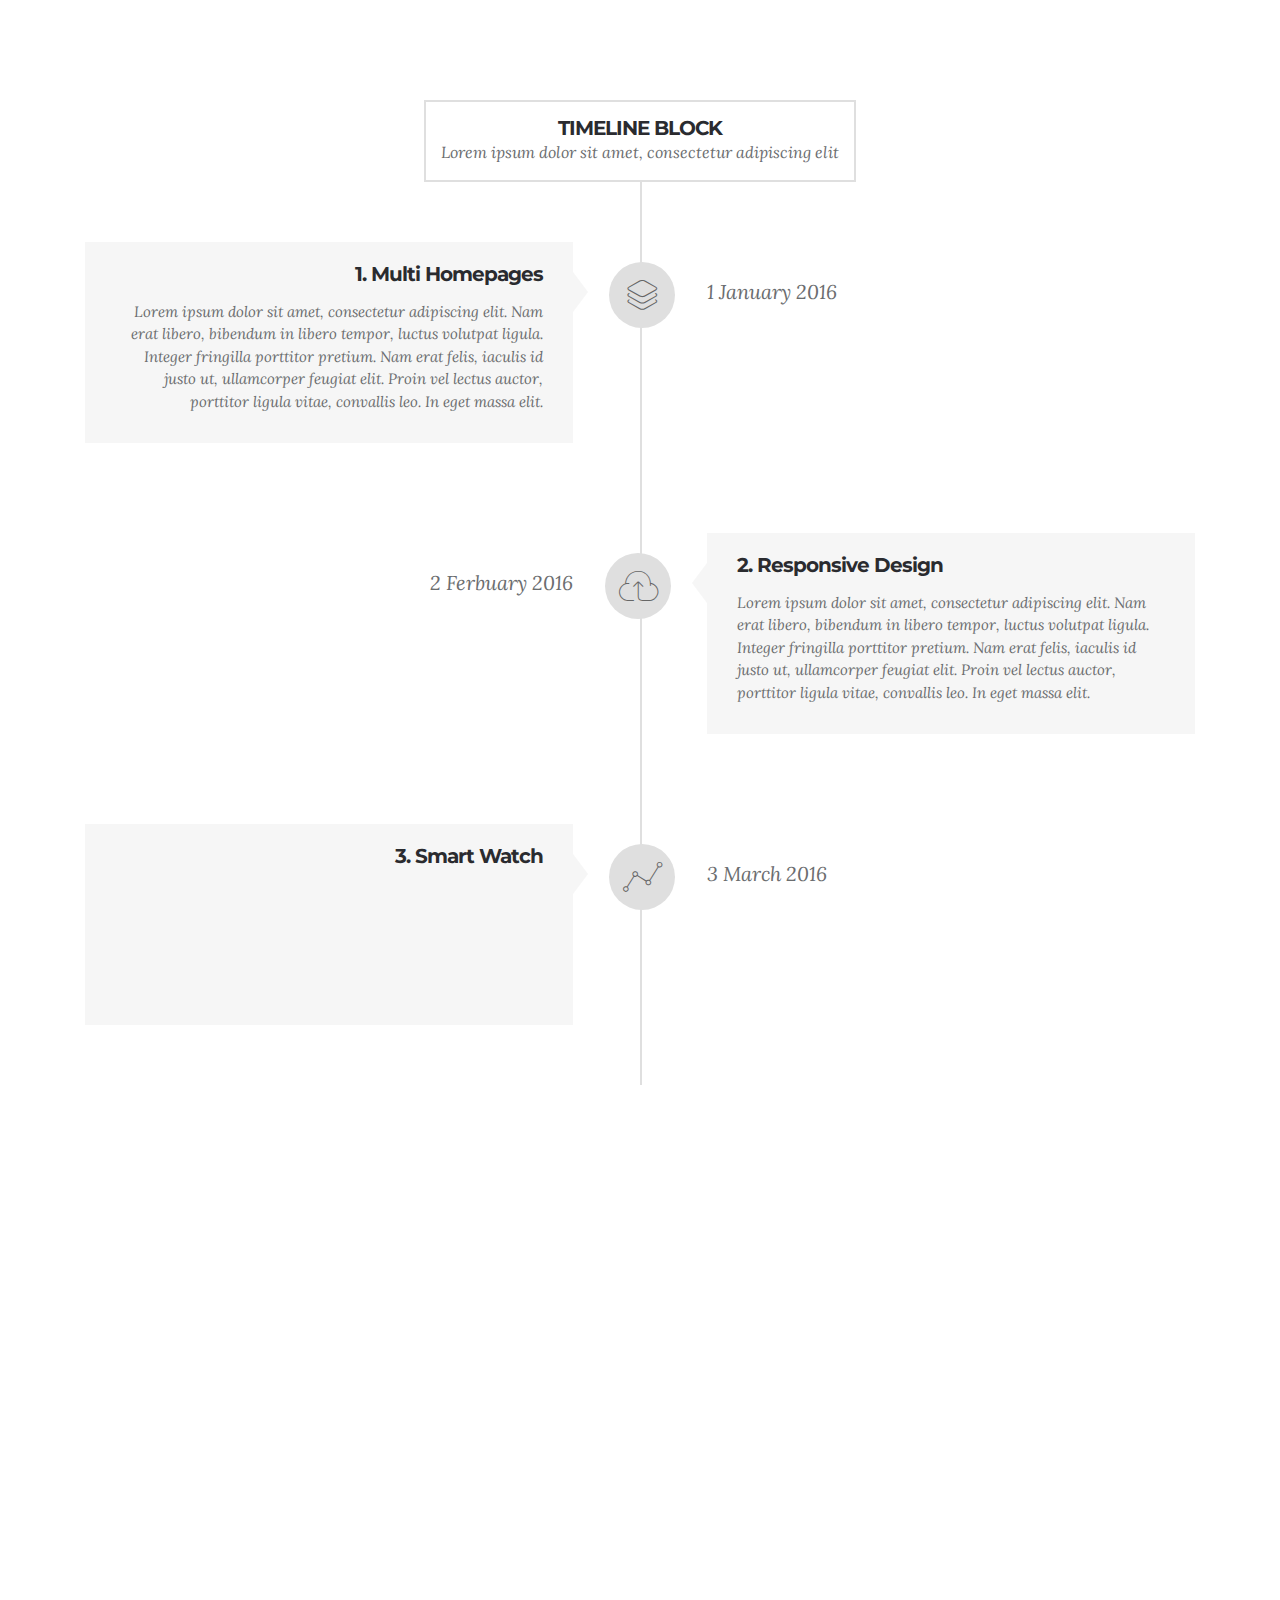
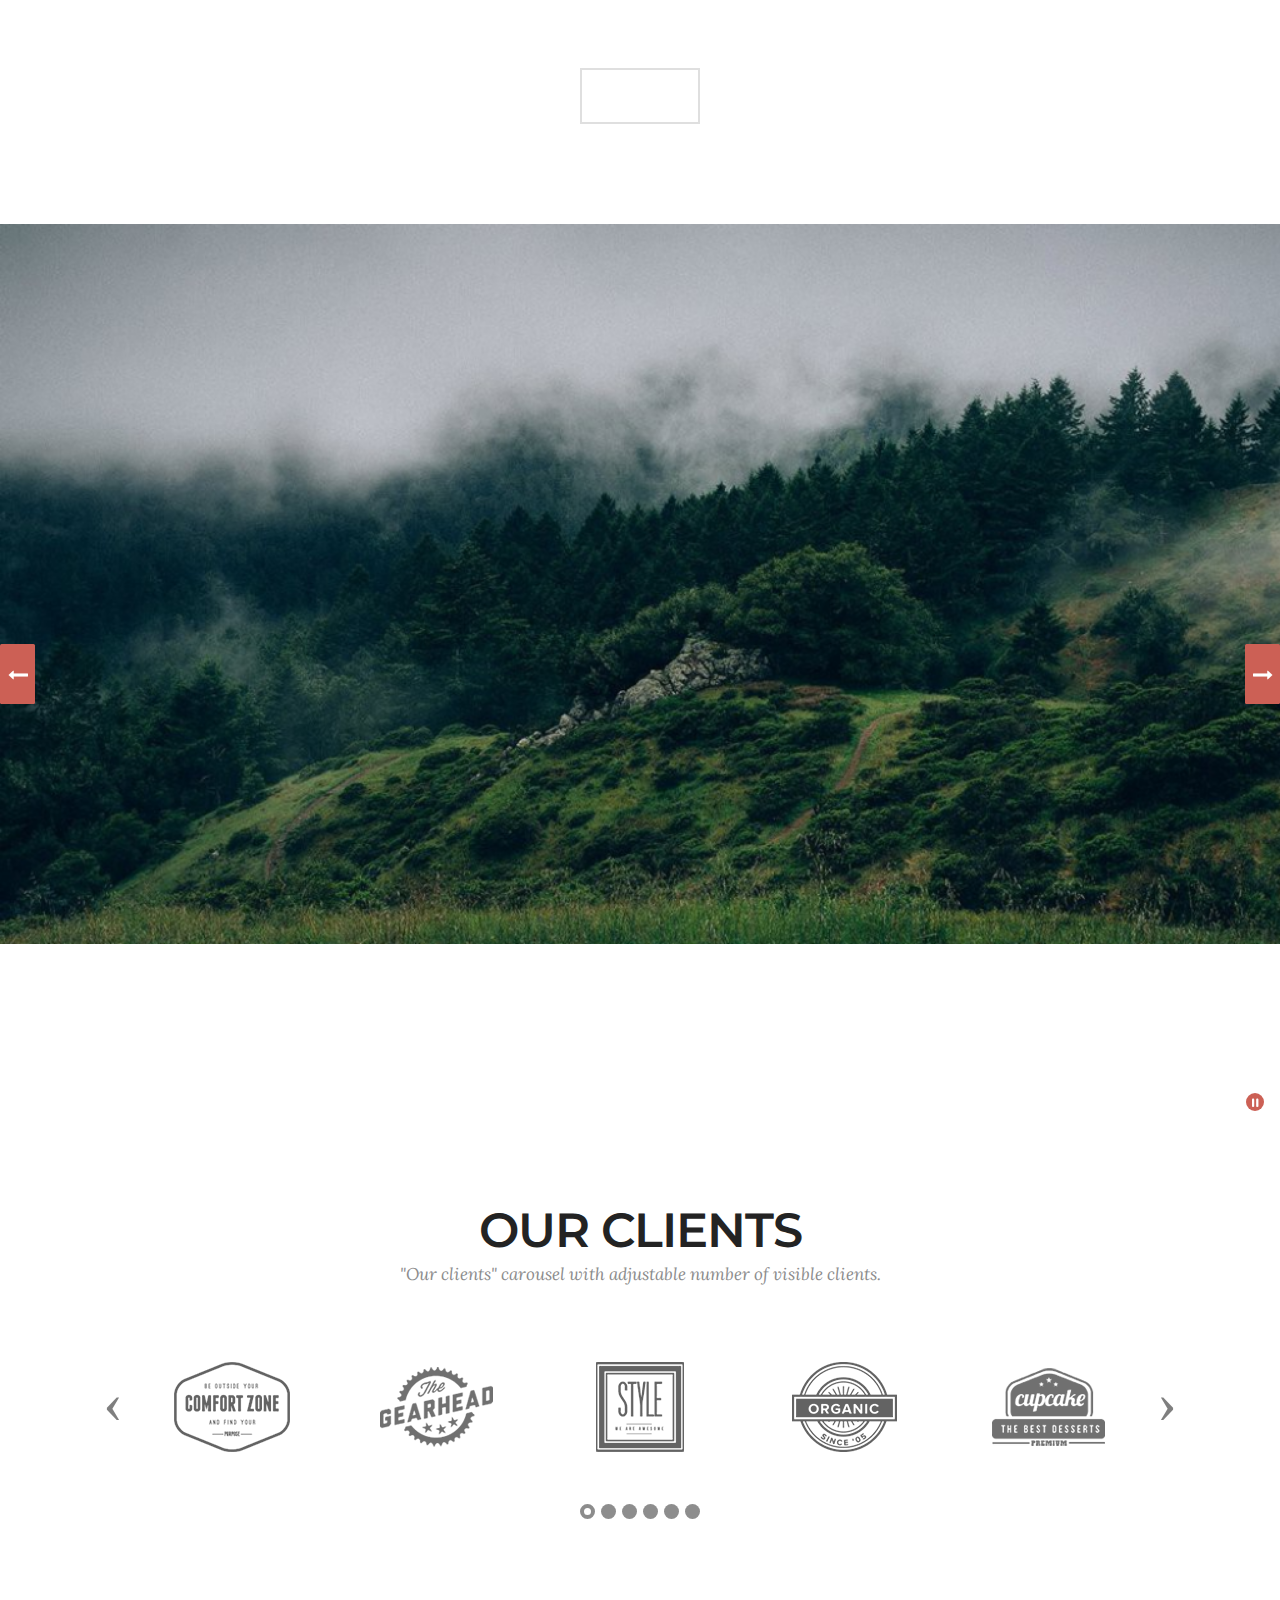
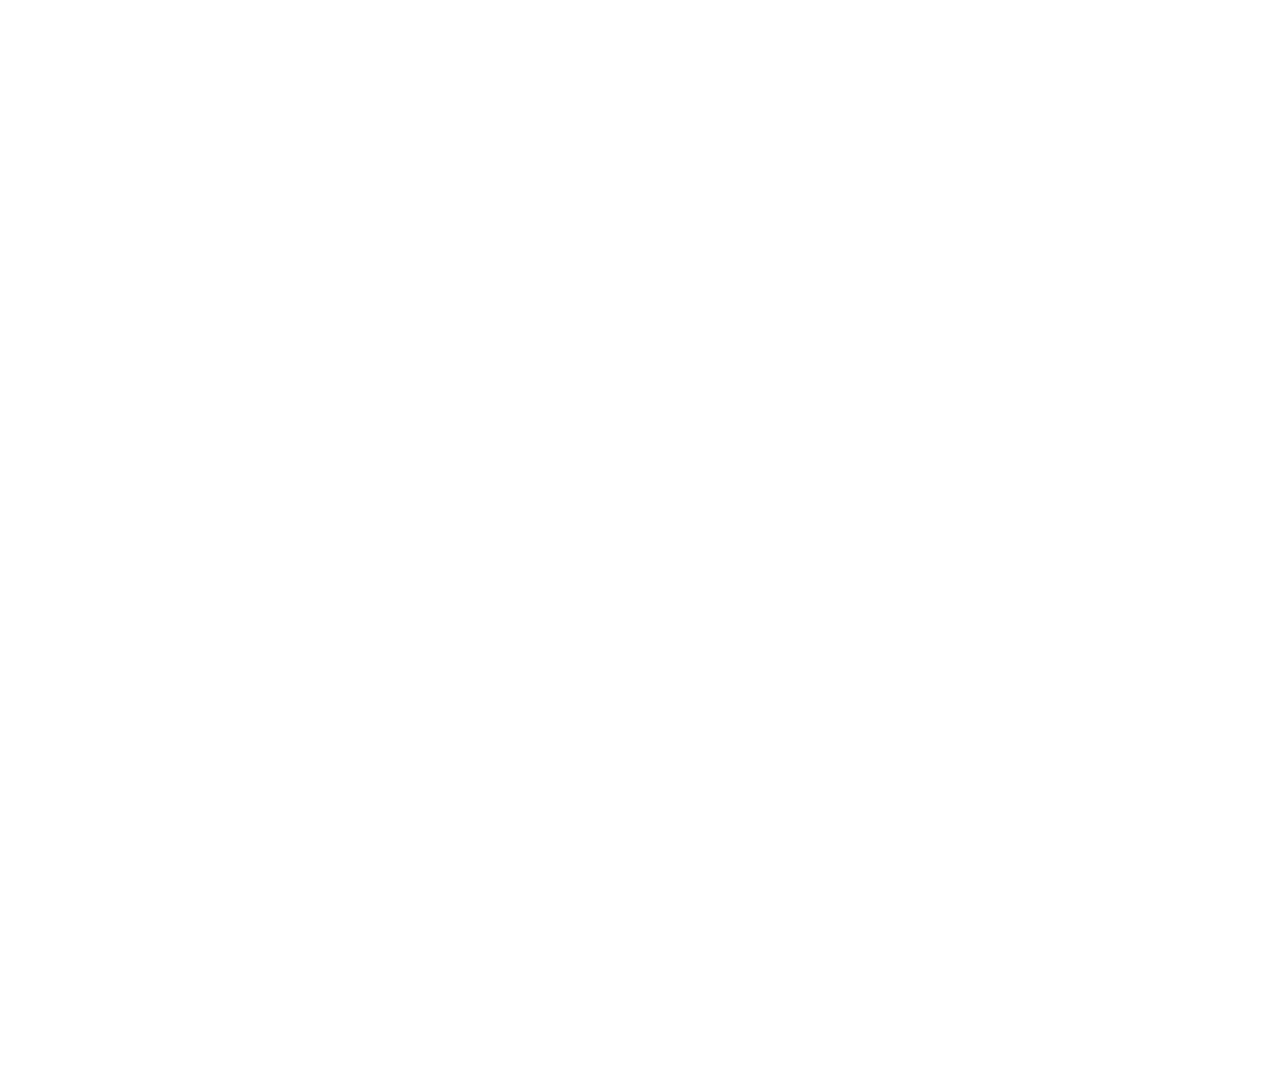
==== commit 2c6bb10c: "create github pages" ====
--- a/index.html
+++ b/index.html
@@ -6,7 +6,7 @@
   <meta http-equiv="X-UA-Compatible" content="IE=edge">
   <meta name="generator" content="Mobirise v3.11.1, mobirise.com">
   <meta name="viewport" content="width=device-width, initial-scale=1">
-  <link rel="shortcut icon" href="assets/images/netmatters-digital-marketing-logo-731x128.png" type="image/x-icon">
+  <link rel="shortcut icon" href="assets/images/logo.png" type="image/x-icon">
   <meta name="description" content="">
   
   <link rel="stylesheet" href="https://fonts.googleapis.com/css?family=Lora:400,700,400italic,700italic&amp;subset=latin">
@@ -14,515 +14,255 @@
   <link rel="stylesheet" href="https://fonts.googleapis.com/css?family=Raleway:100,100i,200,200i,300,300i,400,400i,500,500i,600,600i,700,700i,800,800i,900,900i">
   <link rel="stylesheet" href="assets/bootstrap-material-design-font/css/material.css">
   <link rel="stylesheet" href="assets/et-line-font-plugin/style.css">
+  <link rel="stylesheet" href="assets/font-awesome/css/font-awesome.min.css">
   <link rel="stylesheet" href="assets/tether/tether.min.css">
   <link rel="stylesheet" href="assets/bootstrap/css/bootstrap.min.css">
   <link rel="stylesheet" href="assets/animate.css/animate.min.css">
-  <link rel="stylesheet" href="assets/dropdown/css/style.css">
+  <link rel="stylesheet" href="assets/dataTables/dataTables.bootstrap4.min.css">
   <link rel="stylesheet" href="assets/theme/css/style.css">
-  <link rel="stylesheet" href="assets/mobirise-gallery/style.css">
+  <link rel="stylesheet" href="assets/mobirise3-blocks-plugin/css/style.css">
+  <link rel="stylesheet" href="assets/wowslider-init/style.css">
   <link rel="stylesheet" href="assets/mobirise/css/mbr-additional.css" type="text/css">
   
   
   
-</head>
+<link rel="stylesheet" href = "assets/wowslider-init/boundary/style.css"></link></head>
 <body>
-<section id="menu-0">
-
-    <nav class="navbar navbar-dropdown bg-color transparent navbar-fixed-top">
-        <div class="container">
-
-            <div class="mbr-table">
-                <div class="mbr-table-cell">
-
-                    <div class="navbar-brand">
-                        <a href="https://mobirise.com" class="navbar-logo"><img src="assets/images/netmatters-digital-marketing-logo-731x128.png" alt="Mobirise"></a>
-                        <a class="navbar-caption" href="https://mobirise.com"></a>
-                    </div>
-
-                </div>
-                <div class="mbr-table-cell">
-
-                    <button class="navbar-toggler pull-xs-right hidden-md-up" type="button" data-toggle="collapse" data-target="#exCollapsingNavbar">
-                        <div class="hamburger-icon"></div>
-                    </button>
-
-                    <ul class="nav-dropdown collapse pull-xs-right nav navbar-nav navbar-toggleable-sm" id="exCollapsingNavbar"><li class="nav-item"><a class="nav-link link" href="https://#">What We Do</a></li><li class="nav-item"><a class="nav-link link" href="https://#">Why We Do It</a></li><li class="nav-item"><a class="nav-link link" href="https://#">How We Do It</a></li><li class="nav-item nav-btn"><a class="nav-link btn btn-primary-outline btn-primary" href="https://#">Contact Us &gt;</a></li></ul>
-                    <button hidden="" class="navbar-toggler navbar-close" type="button" data-toggle="collapse" data-target="#exCollapsingNavbar">
-                        <div class="close-icon"></div>
-                    </button>
-
-                </div>
-            </div>
-
-        </div>
-    </nav>
-
-</section>
-
-<section class="engine"><a rel="external" href="https://mobirise.com">Site Creator</a></section><section class="mbr-section mbr-section-hero mbr-section-full mbr-section-with-arrow mbr-after-navbar" id="header4-t" data-bg-video="https://www.youtube.com/embed/utdAObnxrCs?rel=0&amp;amp;showinfo=0&amp;autoplay=0&amp;loop=0">
-
-    <div class="mbr-overlay" style="opacity: 0; background-color: rgb(0, 0, 0);"></div>
-
-    <div class="mbr-table-cell">
-
-        <div class="container">
-            <div class="row">
-                <div class="mbr-section col-md-10 col-md-offset-1 text-xs-center">
-
-                    <h1 class="mbr-section-title display-1">We Get You More Leads</h1>
-                    <p class="mbr-section-lead lead">No Tie-ins, Effective Tactics , Fast Results</p>
-                    <div class="mbr-section-btn"><a class="btn btn-lg btn-primary" href="#header3-q">Find Out How</a> </div>
-                </div>
-            </div>
-        </div>
-    </div>
-
-    <div class="mbr-arrow mbr-arrow-floating" aria-hidden="true"><a href="#header3-q"><i class="mbr-arrow-icon"></i></a></div>
-
-</section>
-
-<section class="mbr-section mbr-section__container article" id="header3-q" style="background-color: rgb(68, 68, 68); padding-top: 80px; padding-bottom: 20px;">
-    <div class="container">
-        <div class="row">
-            <div class="col-xs-12">
-                <h3 class="mbr-section-title display-2">Our Process</h3>
-                <small class="mbr-section-subtitle">With our simple 3-step process, new business opportunities are a breeze.</small>
-            </div>
-        </div>
-    </div>
-</section>
-
-<section class="mbr-section article" id="msg-box8-g" style="background-color: rgb(68, 68, 68); padding-top: 40px; padding-bottom: 120px;">
+<div id="extFeatures13-7" custom-code="true"><section class="mbr-section extFeatures13" style="background-color: rgb(255, 255, 255); padding-top: 100px; padding-bottom: 100px;">
+    <div class="elements-content">
+        
+        <div class="container titleBlock">
+            <div class="col-xs-12 text-xs-center">
+                <div class="title_wrapper">
+                    <h3 class="mbr-section-title display-2 mbr-editable-content">TIMELINE BLOCK</h3>
+                    <small class="mbr-section-subtitle mbr-editable-content">Lorem ipsum dolor sit amet, consectetur adipiscing elit</small>
+                </div>    
+            </div>
+        </div>    
+        <div class="container timelineHeight">
+            <ul class="timeline">
+                <li class="timeline-normal separline" style="display: block;">
+                    <div class="date date-normal">
+                        <p class="mbr-section-text-gray lead h-black mbr-editable-content">1 January 2016</p>
+                    </div>
+                    <span class="iconBackground first_span"><span class="icon"><span class="etl-icon icon-layers mbr-iconfont-extFeatures2" style="color: #666666"></span></span></span>
+                    <div class="timeline-panel">
+                        <h4 class="h-black text-right mbr-editable-content">1. Multi Homepages</h4>
+                        <p class="mbr-section-text-gray lead h-black mbr-editable-content">Lorem ipsum dolor sit amet, consectetur adipiscing elit. Nam erat libero, bibendum in libero tempor, luctus volutpat ligula. Integer fringilla porttitor pretium. Nam erat felis, iaculis id justo ut, ullamcorper feugiat elit. Proin vel lectus auctor, porttitor ligula vitae, convallis leo. In eget massa elit.</p>
+                    </div>
+                </li>
+
+                <li class="timeline-inverted separline" style="display: block;">
+                    <div class="date date-inverted">
+                        <p class="mbr-section-text-gray lead h-black mbr-editable-content">2 Ferbuary 2016</p>
+                    </div>
+                    <div class="timeline-panel">
+                        <h4 class="h-black mbr-editable-content">2. Responsive Design</h4>
+                        <p class="mbr-section-text-gray lead h-black mbr-editable-content">Lorem ipsum dolor sit amet, consectetur adipiscing elit. Nam erat libero, bibendum in libero tempor, luctus volutpat ligula. Integer fringilla porttitor pretium. Nam erat felis, iaculis id justo ut, ullamcorper feugiat elit. Proin vel lectus auctor, porttitor ligula vitae, convallis leo. In eget massa elit.</p>
+                    </div>
+                    <span class="iconBackgroundInverse"><span class="icon"><span class="etl-icon icon-upload mbr-iconfont-features6" style="color: #666666"></span></span></span>
+                </li>
+
+                <li class="timeline-normal separline" style="display: block;">
+                    <div class="date date-normal">
+                        <p class="mbr-section-text-gray lead h-black mbr-editable-content">3 March 2016</p>
+                    </div>
+                    <span class="iconBackground"><span class="icon"><span class="etl-icon icon-linegraph mbr-iconfont-features6" style="color: #666666"></span></span></span>
+                    <div class="timeline-panel">
+                        <h4 class="h-black text-right mbr-editable-content">3. Smart Watch</h4>
+                        <p class="mbr-section-text-gray lead h-black mbr-editable-content">Lorem ipsum dolor sit amet, consectetur adipiscing elit. Nam erat libero, bibendum in libero tempor, luctus volutpat ligula. Integer fringilla porttitor pretium. Nam erat felis, iaculis id justo ut, ullamcorper feugiat elit. Proin vel lectus auctor, porttitor ligula vitae, convallis leo. In eget massa elit.</p>
+                    </div>
+                </li>
+
+                <li class="timeline-inverted separline" style="display: block;">
+                    <div class="date date-inverted">
+                        <p class="mbr-section-text-gray lead h-black mbr-editable-content">4 April 2016</p>
+                    </div>
+                    <div class="timeline-panel">
+                        <h4 class="h-black mbr-editable-content">4. Design out of the box</h4>
+                        <p class="mbr-section-text-gray lead h-black mbr-editable-content">Lorem ipsum dolor sit amet, consectetur adipiscing elit. Nam erat libero, bibendum in libero tempor, luctus volutpat ligula. Integer fringilla porttitor pretium. Nam erat felis, iaculis id justo ut, ullamcorper feugiat elit. Proin vel lectus auctor, porttitor ligula vitae, convallis leo. In eget massa elit.</p>
+                    </div>
+                    <span class="iconBackgroundInverse"><span class="icon"><span class="fa fa-battery-1 mbr-iconfont-features6" style="color: rgb(102, 102, 102);"></span></span></span>
+                </li>
+
+                <li class="timeline-normal separline" style="display: block;">
+                    <div class="date date-normal">
+                        <p class="mbr-section-text-gray lead h-black mbr-editable-content">5 May 2016</p>
+                    </div>
+                    <span class="iconBackground"><span class="icon"><span class="etl-icon icon-pencil mbr-iconfont-features6" style="color: #666666"></span></span></span>
+                    <div class="timeline-panel">
+                        <h4 class="h-black text-right mbr-editable-content">5. Awesome Reports</h4>
+                        <p class="mbr-section-text-gray lead h-black mbr-editable-content">Lorem ipsum dolor sit amet, consectetur adipiscing elit. Nam erat libero, bibendum in libero tempor, luctus volutpat ligula. Integer fringilla porttitor pretium. Nam erat felis, iaculis id justo ut, ullamcorper feugiat elit. Proin vel lectus auctor, porttitor ligula vitae, convallis leo. In eget massa elit.</p>
+                    </div>
+                </li>
+
+                
+
+                
+
+                
+
+                
+
+                
+
+                 
+
+                
+
+            </ul>
+            <div class="title_wrapper bottom_title_wrapper">
+                    <h3 class="mbr-section-title display-2 mbr-editable-content">THE&nbsp;END</h3>
+            </div>    
+        </div>
+    </div>
+</section><section class="engine"><a rel="external" href="https://mobirise.com">Mobirise Web Site Builder</a></section></div>
+
+<section class="mbr-wowslider-container mbr-section mbr-section__container carousel slide mbr-wowslider-container--boundary mbr-section-nopadding" data-ride="carousel" data-keyboard="false" data-wrap="true" data-interval="false" id="wowslider-b" style="background-color: rgb(255, 255, 255);">
+    <div class="mbr-wowslider">
+        <div class="ws_images">
+            <ul>
+                <li>
+                    
+                    <img src="assets/images/slide3-1024x576.jpg" alt="title 1" title="title 1"> text 1
+                </li><li>
+                    
+                    <img src="assets/images/slide2-1024x576.jpg" alt="title 2" title="title 2"> text 2
+                </li><li>
+                    
+                    <img src="assets/images/slide1-1024x576.jpg" alt="title 3" title="title 3"> text 3
+                </li>
+            </ul>
+        </div>
+        <div class="ws_bullets">
+            <div>
+                <a href="#" title="">
+                    <span><img alt="slide1" src="assets/images/tooltip3.jpg"></span>
+                </a><a href="#" title="">
+                    <span><img alt="slide1" src="assets/images/tooltip2.jpg"></span>
+                </a><a href="#" title="">
+                    <span><img alt="slide1" src="assets/images/tooltip1.jpg"></span>
+                </a>
+            </div>
+        </div>
+        <div class="ws_shadow"></div>
+        <div class="mbr-wowslider-options">
+            <div class="params" data-anim-type="kenburns" data-theme="boundary" data-autoplay="true" data-paddingtop="0" data-paddingbottom="0" data-fullscreen="true" data-showbullets="false" data-timeout="2" data-duration="2" data-height="576" data-width="1024" data-responsive="3" data-showcaptions="false" data-captionseffect="slide" data-hidecontrols="false"></div>
+        </div>
+</div></section>
+
+<section class="mbr-slider mbr-section mbr-section-nopadding carousel slide extTestimonials1 extTestimonials3 extTestimonials5 mbr-parallax-background" data-ride="carousel" data-keyboard="false" data-wrap="true" data-interval="5000" data-pause="false" id="extTestimonials5-9" style="background-image: url(assets/images/flight-mountains-sky-flying.jpg); padding-top: 80px; padding-bottom: 40px;">
 
     
-    <div class="container">
-        <div class="row">
-            <div class="col-md-8 col-md-offset-2 text-xs-center">
-                <h3 class="mbr-section-title display-2">Strategy &nbsp;&gt; Implementation &gt; Review</h3>
-                <div class="lead"><p><strong>Step 1:&nbsp;</strong><span style="color: rgb(255, 255, 255); font-size: 1.07rem; font-family: Raleway, sans-serif; line-height: 1.5;">We get to understand your business and ideal visitors in detail ,<br></span><strong>Step 2:&nbsp;</strong><span style="font-size: 1.07rem; line-height: 1.5;">We execute a plan of action to bring the two together.<br></span><span style="font-size: 1.07rem; line-height: 1.5;"><strong>Step 3: </strong>We monitor the effectiveness of each element,&nbsp;</span></p><p></p></div>
-                <div><a class="btn btn-primary" href="https://#">See How We Work</a></div>
-            </div>
-        </div>
-    </div>
-
-</section>
-
-<section class="mbr-section" id="testimonials1-d" style="background-color: rgb(204, 204, 204); padding-top: 120px; padding-bottom: 120px;">
-
-    
-
-        <div class="mbr-section mbr-section__container mbr-section__container--middle">
-            <div class="container">
-                <div class="row">
-                    <div class="col-xs-12 text-xs-center">
-                        <h3 class="mbr-section-title display-2">Our Results&nbsp;</h3>
-                        <small class="mbr-section-subtitle">Our abilities are defined by what we are able to achieve on behalf of our clients.</small>
-                    </div>
-                </div>
-            </div>
-        </div>
-
-
-    <div class="mbr-testimonials mbr-section mbr-section-nopadding">
-        <div class="container">
-            <div class="row">
-
-                <div class="col-xs-12 col-md-6">
-
-                    <div class="mbr-testimonial card mbr-testimonial-lg">
-                        <div class="card-block"><p>“We started a PPC campaign with Netmatters just over 7 months ago - Our sales through this marketing channel have since continued to grow - We're currently running at just under <strong>600% ROI</strong>! - Very impressed!"</p></div>
-                        <div class="mbr-author card-footer">
-                            <div class="mbr-author-img"><img src="assets/images/face3.jpg" class="img-circle"></div>
-                            <div class="mbr-author-name">Abanoub S.</div>
-                            <small class="mbr-author-desc">Company Ltd</small>
-                        </div>
-                    </div>
-                </div><div class="col-xs-12 col-md-6">
-
-                    <div class="mbr-testimonial card mbr-testimonial-lg">
-                        <div class="card-block"><p>“Netmatters have not only managed to help us grow our reach and find new customers, they have also been instumental in helping us understand them more than we ever have - we now know their <strong>TRUE VALUE</strong>!”</p></div>
-                        <div class="mbr-author card-footer">
-                            <div class="mbr-author-img"><img src="assets/images/face1.jpg" class="img-circle"></div>
-                            <div class="mbr-author-name">Suffian A.</div>
-                            <small class="mbr-author-desc">Business Inc</small>
-                        </div>
-                    </div>
-                </div>
-
-            </div>
-
-        </div>
-
-    </div>
-
-</section>
-
-<section class="mbr-section mbr-parallax-background" id="pricing-table1-k" style="background-image: url(assets/images/jumbotron.jpg); padding-top: 120px; padding-bottom: 120px;">
-
-    <div class="mbr-overlay" style="opacity: 0.5; background-color: rgb(40, 50, 78);">
-    </div>
-
-    <div class="mbr-section mbr-section__container mbr-section__container--middle">
-      <div class="container">
-          <div class="row">
-              <div class="col-xs-12 text-xs-center">
-                  <h3 class="mbr-section-title display-2">Our Services</h3>
-                  <small class="mbr-section-subtitle">We have a range of digital marketing options to suit most budgets and time-scales, here are just a few of them.</small>
-              </div>
-          </div>
-      </div>
-    </div>
-
-    <div class="mbr-section mbr-section-nopadding mbr-price-table">
-      <div class="row">
-            <div class="col-xs-12  col-md-6 col-xl-3">
-                <div class="mbr-plan card text-xs-center">
-                    <div class="mbr-plan-header card-block">
-                      
-                      <div class="card-title">
-                        <h3 class="mbr-plan-title">Search Engine Optimisation<br></h3>
-                        <small class="mbr-plan-subtitle">(SEO)</small>
-                      </div>
-                      <div class="card-text">
-                          <div class="mbr-price">
-                            <span class="mbr-price-value"></span>
-                            <span class="mbr-price-figure">Organic</span><small class="mbr-price-term"></small>
-                          </div>
-                          <small class="mbr-plan-price-desc">Go-to-choice for businesses looking for a long term digital precence, or those with non-time sensitive offering.&nbsp;</small>
-                      </div>
-                    </div>
-                    <div class="mbr-plan-body card-block">
-                      <div class="mbr-plan-list"><ul class="list-group list-group-flush"><li class="list-group-item">Large Volumes of Traffic</li><li class="list-group-item">Increased Brand Awareness</li><li class="list-group-item">Huge Returns on Investment</li></ul></div>
-                      <div class="mbr-plan-btn"><a href="https://#" class="btn btn-white-outline btn-white">More</a></div>
-                    </div>
-                </div>
-            </div>
-            <div class="col-xs-12  col-md-6 col-xl-3">
-                <div class="mbr-plan card text-xs-center">
-                    <div class="mbr-plan-header card-block">
-                      
-                      <div class="card-title">
-                        <h3 class="mbr-plan-title">Pay Per Click<br></h3>
-                        <small class="mbr-plan-subtitle">(PPC)</small>
-                      </div>
-                      <div class="card-text">
-                          <div class="mbr-price">
-                            <span class="mbr-price-value"></span>
-                            <span class="mbr-price-figure">Paid</span><small class="mbr-price-term"></small>
-                          </div>
-                          <small class="mbr-plan-price-desc">Perfect targeting opportunities for businesses with time-sensitive and seasonal trending patterns.</small>
-                      </div>
-                    </div>
-                    <div class="mbr-plan-body card-block">
-                      <div class="mbr-plan-list"><ul class="list-group list-group-flush"><li class="list-group-item">Highly Flexible</li><li class="list-group-item">Fast Setup and Delivery</li><li class="list-group-item">Strong Returns on Investment</li></ul></div>
-                      <div class="mbr-plan-btn"><a href="https://#" class="btn btn-white-outline btn-white">More</a></div>
-                    </div>
-                </div>
-            </div>
-            <div class="col-xs-12  col-md-6 col-xl-3">
-                <div class="mbr-plan card text-xs-center">
-                    <div class="mbr-plan-header card-block">
-                      
-                      <div class="card-title">
-                        <h3 class="mbr-plan-title">Email Marketing<br></h3>
-                        <small class="mbr-plan-subtitle">(eCRM)</small>
-                      </div>
-                      <div class="card-text">
-                          <div class="mbr-price">
-                            <span class="mbr-price-value"></span>
-                            <span class="mbr-price-figure">Email</span><small class="mbr-price-term"></small>
-                          </div>
-                          <small class="mbr-plan-price-desc">Ideal opportunites for established businesses with an existing list of customers.</small>
-                      </div>
-                    </div>
-                    <div class="mbr-plan-body card-block">
-                      <div class="mbr-plan-list"><ul class="list-group list-group-flush"><li class="list-group-item">Manual/Triggered Campaigns</li><li class="list-group-item"><span style="font-size: 0.875rem; line-height: 3.125rem;"><span style="font-size: 0.875rem; line-height: 3.125rem;">Easy To Setup and Manage</span></span></li><li class="list-group-item">Highest Return on Investment</li></ul></div>
-                      <div class="mbr-plan-btn"><a href="https://#" class="btn btn-white-outline btn-white">More</a></div>
-                    </div>
-                </div>
-            </div>
-            <div class="col-xs-12  col-md-6 col-xl-3">
-                <div class="mbr-plan card text-xs-center">
-                    <div class="mbr-plan-header card-block">
-                      
-                      <div class="card-title">
-                        <h3 class="mbr-plan-title">Social Media Marketing<br></h3>
-                        <small class="mbr-plan-subtitle">(SMM)</small>
-                      </div>
-                      <div class="card-text">
-                          <div class="mbr-price">
-                            <span class="mbr-price-value"></span>
-                            <span class="mbr-price-figure">Social</span><small class="mbr-price-term"></small>
-                          </div>
-                          <small class="mbr-plan-price-desc">The fastests growing marketing opportunity for those looking to gain traction and reach new audiences.&nbsp;</small>
-                      </div>
-                    </div>
-                    <div class="mbr-plan-body card-block">
-                      <div class="mbr-plan-list"><ul class="list-group list-group-flush"><li class="list-group-item">Fast Growing&nbsp;</li><li class="list-group-item">Highly Targetted</li><li class="list-group-item">High Return on Investment</li></ul></div>
-                      <div class="mbr-plan-btn"><a href="https://#" class="btn btn-white-outline btn-white">More</a></div>
-                    </div>
-                </div>
-            </div>
-          </div>
-    </div>
-
-</section>
-
-<section class="mbr-gallery mbr-section mbr-section-nopadding mbr-slider-carousel" id="gallery1-9" data-filter="false" style="background-color: rgb(135, 184, 64); padding-top: 0rem; padding-bottom: 0rem;">
-    <!-- Filter -->
-    
-
-    <!-- Gallery -->
-    <div class="mbr-gallery-row">
-        <div class=" mbr-gallery-layout-default">
-            <div>
-                <div>
-                    <div class="mbr-gallery-item mbr-gallery-item__mobirise3 mbr-gallery-item--p0" data-tags="Awesome" data-video-url="false">
-                        <div href="#lb-gallery1-9" data-slide-to="0" data-toggle="modal">
-                            
-                            
-
-                            <img alt="" src="assets/images/bike-small.jpg">
-                            
-                            <span class="icon-focus"></span>
-                            <span class="mbr-gallery-title">ExampleWebsiteOne.co.uk</span>
-                        </div>
-                    </div><div class="mbr-gallery-item mbr-gallery-item__mobirise3 mbr-gallery-item--p0" data-tags="Responsive" data-video-url="false">
-                        <div href="#lb-gallery1-9" data-slide-to="1" data-toggle="modal">
-                            
-                            
-
-                            <img alt="" src="assets/images/code-man-small.jpg">
-                            
-                            <span class="icon-focus"></span>
-                            <span class="mbr-gallery-title">ExampleWebsiteTwo.co.uk</span>
-                        </div>
-                    </div><div class="mbr-gallery-item mbr-gallery-item__mobirise3 mbr-gallery-item--p0" data-tags="Creative" data-video-url="false">
-                        <div href="#lb-gallery1-9" data-slide-to="2" data-toggle="modal">
-                            
-                            
-
-                            <img alt="" src="assets/images/coworkers-small.jpg">
-                            
-                            <span class="icon-focus"></span>
-                            <span class="mbr-gallery-title">ExampleWebsiteThree.co.uk</span>
-                        </div>
-                    </div><div class="mbr-gallery-item mbr-gallery-item__mobirise3 mbr-gallery-item--p0" data-tags="Animated" data-video-url="false">
-                        <div href="#lb-gallery1-9" data-slide-to="3" data-toggle="modal">
-                            
-                            
-
-                            <img alt="" src="assets/images/desktop-small.jpg">
-                            
-                            <span class="icon-focus"></span>
-                            <span class="mbr-gallery-title">ExampleWebsiteFour.co.uk</span>
-                        </div>
-                    </div><div class="mbr-gallery-item mbr-gallery-item__mobirise3 mbr-gallery-item--p0" data-tags="Awesome" data-video-url="false">
-                        <div href="#lb-gallery1-9" data-slide-to="4" data-toggle="modal">
-                            
-                            
-
-                            <img alt="" src="assets/images/room-laptop-small.jpg">
-                            
-                            <span class="icon-focus"></span>
-                            <span class="mbr-gallery-title">ExampleWebsiteFive.co.uk</span>
-                        </div>
-                    </div><div class="mbr-gallery-item mbr-gallery-item__mobirise3 mbr-gallery-item--p0" data-tags="Beautiful" data-video-url="false">
-                        <div href="#lb-gallery1-9" data-slide-to="5" data-toggle="modal">
-                            
-                            
-
-                            <img alt="" src="assets/images/table-small.jpg">
-                            
-                            <span class="icon-focus"></span>
-                            <span class="mbr-gallery-title">ExampleWebsiteSix.co.uk</span>
-                        </div>
-                    </div><div class="mbr-gallery-item mbr-gallery-item__mobirise3 mbr-gallery-item--p0" data-tags="Responsive" data-video-url="false">
-                        <div href="#lb-gallery1-9" data-slide-to="6" data-toggle="modal">
-                            
-                            
-
-                            <img alt="" src="assets/images/windows-books-small.jpg">
-                            
-                            <span class="icon-focus"></span>
-                            <span class="mbr-gallery-title">ExampleWebsiteSeven.co.uk</span>
-                        </div>
-                    </div><div class="mbr-gallery-item mbr-gallery-item__mobirise3 mbr-gallery-item--p0" data-tags="Animated" data-video-url="false">
-                        <div href="#lb-gallery1-9" data-slide-to="7" data-toggle="modal">
-                            
-                            
-
-                            <img alt="" src="assets/images/working-area-small.jpg">
-                            
-                            <span class="icon-focus"></span>
-                            <span class="mbr-gallery-title">ExampleWebsiteEight.co.uk</span>
-                        </div>
-                    </div>
-                </div>
-            </div>
-            <div class="clearfix"></div>
-        </div>
-    </div>
-
-    <!-- Lightbox -->
-    <div data-app-prevent-settings="" class="mbr-slider modal fade carousel slide" tabindex="-1" data-keyboard="true" data-interval="false" id="lb-gallery1-9">
-        <div class="modal-dialog">
-            <div class="modal-content">
-                <div class="modal-body">
-                    <ol class="carousel-indicators">
-                        <li data-app-prevent-settings="" data-target="#lb-gallery1-9" class=" active" data-slide-to="0"></li><li data-app-prevent-settings="" data-target="#lb-gallery1-9" data-slide-to="1"></li><li data-app-prevent-settings="" data-target="#lb-gallery1-9" data-slide-to="2"></li><li data-app-prevent-settings="" data-target="#lb-gallery1-9" data-slide-to="3"></li><li data-app-prevent-settings="" data-target="#lb-gallery1-9" data-slide-to="4"></li><li data-app-prevent-settings="" data-target="#lb-gallery1-9" data-slide-to="5"></li><li data-app-prevent-settings="" data-target="#lb-gallery1-9" data-slide-to="6"></li><li data-app-prevent-settings="" data-target="#lb-gallery1-9" data-slide-to="7"></li>
-                    </ol>
-                    <div class="carousel-inner">
-                        <div class="carousel-item active">
-                            <img alt="" src="assets/images/bike.jpg">
-                        </div><div class="carousel-item">
-                            <img alt="" src="assets/images/code-man.jpg">
-                        </div><div class="carousel-item">
-                            <img alt="" src="assets/images/coworkers.jpg">
-                        </div><div class="carousel-item">
-                            <img alt="" src="assets/images/desktop.jpg">
-                        </div><div class="carousel-item">
-                            <img alt="" src="assets/images/room-laptop.jpg">
-                        </div><div class="carousel-item">
-                            <img alt="" src="assets/images/table.jpg">
-                        </div><div class="carousel-item">
-                            <img alt="" src="assets/images/windows-books.jpg">
-                        </div><div class="carousel-item">
-                            <img alt="" src="assets/images/working-area.jpg">
-                        </div>
-                    </div>
-                    <a class="left carousel-control" role="button" data-slide="prev" href="#lb-gallery1-9">
-                        <span class="icon-prev" aria-hidden="true"></span>
-                        <span class="sr-only">Previous</span>
-                    </a>
-                    <a class="right carousel-control" role="button" data-slide="next" href="#lb-gallery1-9">
-                        <span class="icon-next" aria-hidden="true"></span>
-                        <span class="sr-only">Next</span>
-                    </a>
-
-                    <a class="close" href="#" role="button" data-dismiss="modal">
-                        <span aria-hidden="true">×</span>
-                        <span class="sr-only">Close</span>
-                    </a>
-                </div>
-            </div>
-        </div>
-    </div>
-</section>
-
-<section class="mbr-section mbr-section-md-padding mbr-footer footer1" id="contacts1-o" style="background-color: rgb(46, 46, 46); padding-top: 90px; padding-bottom: 90px;">
-    
-    <div class="container">
-        <div class="row">
-            <div class="mbr-footer-content col-xs-12 col-md-3">
-                <div><img src="assets/images/white-rounded-with-cut-rgbv2-128x141.png"></div>
-            </div>
-            <div class="mbr-footer-content col-xs-12 col-md-3">
-                <p><strong>Address</strong><br>11 Penfold Drive<br>Norfolk<br>NR18 0WZ<br></p>
-            </div>
-            <div class="mbr-footer-content col-xs-12 col-md-3">
-                <p><strong>Contacts</strong><br>
-Email: info@netmatters.com<br>
-Phone: 01603 515 007<br><br></p>
-            </div>
-            <div class="mbr-footer-content col-xs-12 col-md-3">
-                <p><strong>Links</strong><br>Web Design &amp; App Development<br>Bespoke Software Solutions<br>Telecoms &amp; Broadband<br>IT Support<br></p>
-            </div>
-
-        </div>
-    </div>
-</section>
-
-<section class="mbr-section" id="form1-u" style="background-color: rgb(255, 255, 255); padding-top: 120px; padding-bottom: 120px;">
-    
-    <div class="mbr-section mbr-section__container mbr-section__container--middle">
+
+    <div class="mbr-section__container mbr-section__container--middle">
         <div class="container">
             <div class="row">
                 <div class="col-xs-12 text-xs-center">
-                    <h3 class="mbr-section-title display-2">CONTACT FORM</h3>
-                    <small class="mbr-section-subtitle">Shape your future web project with sharp design and refine coded functions.</small>
+                    <h3 class="mbr-section-title display-2">OUR CLIENTS</h3>
+                    <small class="mbr-section-subtitle">"Our clients" carousel with adjustable number of visible clients.</small>
                 </div>
             </div>
         </div>
     </div>
-    <div class="mbr-section mbr-section-nopadding">
-        <div class="container">
-            <div class="row">
-                <div class="col-xs-12 col-lg-10 col-lg-offset-1" data-form-type="formoid">
-
-
-                    <div data-form-alert="true">
-                        <div hidden="" data-form-alert-success="true" class="alert alert-form alert-success text-xs-center">Thank you - A member of our team will be in touch shortly.</div>
-                    </div>
-
-
-                    <form action="https://mobirise.com/" method="post" data-form-title="CONTACT FORM">
-
-                        <input type="hidden" value="iJySCnUlc5Du0Us2NfIePDrHitKbL0UZffI+PbK8onIuE7s+Qp4YlBA+MhvYDRrCrutN1vCiqwPvlZeGyoKndryteIUTA9cTZbzst9uD8z0cotkuTiH2DejKO+RyARJs" data-form-email="true">
-
-                        <div class="row row-sm-offset">
-
-                            <div class="col-xs-12 col-md-4">
-                                <div class="form-group">
-                                    <label class="form-control-label" for="form1-u-name">Name<span class="form-asterisk">*</span></label>
-                                    <input type="text" class="form-control" name="name" required="" data-form-field="Name" id="form1-u-name">
-                                </div>
-                            </div>
-
-                            <div class="col-xs-12 col-md-4">
-                                <div class="form-group">
-                                    <label class="form-control-label" for="form1-u-email">Email<span class="form-asterisk">*</span></label>
-                                    <input type="email" class="form-control" name="email" required="" data-form-field="Email" id="form1-u-email">
-                                </div>
-                            </div>
-
-                            <div class="col-xs-12 col-md-4">
-                                <div class="form-group">
-                                    <label class="form-control-label" for="form1-u-phone">Phone</label>
-                                    <input type="tel" class="form-control" name="phone" data-form-field="Phone" id="form1-u-phone">
-                                </div>
-                            </div>
-
-                        </div>
-
-                        <div class="form-group">
-                            <label class="form-control-label" for="form1-u-message">Message</label>
-                            <textarea class="form-control" name="message" rows="7" data-form-field="Message" id="form1-u-message"></textarea>
-                        </div>
-
-                        <div><button type="submit" class="btn btn-primary">CONTACT US</button></div>
-
-                    </form>
+
+    <div class="container boxed-slider">
+        <div>
+            <ol class="carousel-indicators">
+                <li data-app-prevent-settings="" data-target="#extTestimonials5-9" data-slide-to="0" class="active">
+                </li><li data-app-prevent-settings="" data-target="#extTestimonials5-9" data-slide-to="1">
+                </li><li data-app-prevent-settings="" data-target="#extTestimonials5-9" data-slide-to="2">
+                </li><li data-app-prevent-settings="" data-target="#extTestimonials5-9" data-slide-to="3">
+                </li><li data-app-prevent-settings="" data-target="#extTestimonials5-9" class="" data-slide-to="4">
+                </li><li data-app-prevent-settings="" data-target="#extTestimonials5-9" data-slide-to="5">
+                </li>
+            </ol>
+            <div class="carousel-inner" role="listbox" data-visible="5">
+                <div class="carousel-item active">
+                    <div class="row">
+                        <div class="col-md-12">
+                            <div class="wrap-img"><a href="https://mobirise.com"><img src="assets/images/1.png"></a></div>
+                        </div>
+                    </div>
+                </div><div class="carousel-item">
+                    <div class="row">
+                        <div class="col-md-12">
+                            <div class="wrap-img"><a href="https://mobirise.com"><img src="assets/images/2.png"></a></div>
+                        </div>
+                    </div>
+                </div><div class="carousel-item">
+                    <div class="row">
+                        <div class="col-md-12">
+                            <div class="wrap-img"><a href="https://mobirise.com"><img src="assets/images/3.png"></a></div>
+                        </div>
+                    </div>
+                </div><div class="carousel-item">
+                    <div class="row">
+                        <div class="col-md-12">
+                            <div class="wrap-img"><a href="https://mobirise.com"><img src="assets/images/4.png"></a></div>
+                        </div>
+                    </div>
+                </div><div class="carousel-item">
+                    <div class="row">
+                        <div class="col-md-12">
+                            <div class="wrap-img"><a href="https://mobirise.com"><img src="assets/images/5.png"></a></div>
+                        </div>
+                    </div>
+                </div><div class="carousel-item">
+                    <div class="row">
+                        <div class="col-md-12">
+                            <div class="wrap-img"><a href="https://mobirise.com"><img src="assets/images/3.png"></a></div>
+                        </div>
+                    </div>
                 </div>
             </div>
-        </div>
-    </div>
+
+            <a data-app-prevent-settings="" class="left carousel-control" role="button" data-slide="prev" href="#extTestimonials5-9">
+                <span class="icon-prev" aria-hidden="true"></span>
+                <span class="sr-only">Previous</span>
+            </a>
+            <a data-app-prevent-settings="" class="right carousel-control" role="button" data-slide="next" href="#extTestimonials5-9">
+                <span class="icon-next" aria-hidden="true"></span>
+                <span class="sr-only">Next</span>
+            </a>
+        </div>
+    </div>
+
 </section>
 
-<footer class="mbr-small-footer mbr-section mbr-section-nopadding" id="footer1-2" style="background-color: rgb(50, 50, 50); padding-top: 1.75rem; padding-bottom: 1.75rem;">
+<div id="custom-html-a" custom-code="true"><!-- Type valid HTML here -->
+<img class="my-image" src="assets/images/code-editor-placeholder.jpg"></div>
+
+<section class="mbr-section extTable1" id="extTable1-8" style="background-color: rgb(255, 255, 255); padding-top: 120px; padding-bottom: 120px;">
+
     
+
     <div class="container">
-        <p class="text-xs-center">Copyright (c) 2016 Netmatters Digital Marketing.</p>
-    </div>
-</footer>
+        <h3 class="mbr-section-title display-2">TABLE</h3>
+    </div>
+
+    <div class="container table-wrapper" data-search="true" search-text="Search:" info1-text="Showing" info2-text="entries" info3-text="(filtered from" info4-text="total entries)">
+        
+        <table class="table" cellspacing="0" width="100%"><thead><tr><th>Name</th><th>Age</th><th>Date</th><th>Salary</th></tr></thead><tbody><tr><td>Jeanna Schmal</td><td>44</td><td>2016-10-17</td><td>$317.000</td></tr><tr><td>Caren Rials</td><td>35</td><td>2013-04-12</td><td>$445.500</td></tr><tr><td>Leon Rogol</td><td>66</td><td>2016-05-22</td><td>$152.558</td></tr><tr><td>Shala Barrera</td><td>70</td><td>2016-05-15</td><td>$459.146</td></tr></tbody></table>
+        
+    </div>
+</section>
 
 
   <script src="assets/web/assets/jquery/jquery.min.js"></script>
   <script src="assets/tether/tether.min.js"></script>
   <script src="assets/bootstrap/js/bootstrap.min.js"></script>
   <script src="assets/smooth-scroll/SmoothScroll.js"></script>
-  <script src="assets/jquery-mb-ytplayer/jquery.mb.YTPlayer.min.js"></script>
   <script src="assets/viewportChecker/jquery.viewportchecker.js"></script>
-  <script src="assets/dropdown/js/script.min.js"></script>
-  <script src="assets/touchSwipe/jquery.touchSwipe.min.js"></script>
+  <script src="assets/wowslider-plugin/wowslider.js"></script>
+  <script src="assets/bootstrap-carousel-swipe/bootstrap-carousel-swipe.js"></script>
   <script src="assets/jarallax/jarallax.js"></script>
-  <script src="assets/masonry/masonry.pkgd.min.js"></script>
-  <script src="assets/imagesloaded/imagesloaded.pkgd.min.js"></script>
-  <script src="assets/bootstrap-carousel-swipe/bootstrap-carousel-swipe.js"></script>
+  <script src="assets/dataTables/jquery.dataTables.min.js"></script>
+  <script src="assets/dataTables/dataTables.bootstrap4.min.js"></script>
   <script src="assets/theme/js/script.js"></script>
-  <script src="assets/mobirise-gallery/player.min.js"></script>
-  <script src="assets/mobirise-gallery/script.js"></script>
-  <script src="assets/formoid/formoid.min.js"></script>
+  <script src="assets/mobirise3-blocks-plugin/js/script.js"></script>
+  <script src="assets/wowslider-effect/effects.js"></script>
+  <script src="assets/wowslider-init/script.js"></script>
   
   
   <input name="animation" type="hidden">
--- a/assets/mobirise3-blocks-plugin/css/style.css
+++ b/assets/mobirise3-blocks-plugin/css/style.css
@@ -0,0 +1,5752 @@
+@import url(https://fonts.googleapis.com/css?family=Lato:400,700);
+@import url(https://fonts.googleapis.com/css?family=Ubuntu:400,300,700);
+@import url(https://fonts.googleapis.com/css?family=Oswald:400,700);
+@import url(https://fonts.googleapis.com/css?family=Roboto+Condensed:400,300,700);
+@import url(https://fonts.googleapis.com/css?family=Lato:400,700);
+@import url(https://fonts.googleapis.com/css?family=Ubuntu:400,300,700);
+@import url(https://fonts.googleapis.com/css?family=Oswald:400,700);
+@import url(https://fonts.googleapis.com/css?family=Roboto+Condensed:400,300,700);
+@import url(https://fonts.googleapis.com/css?family=Lato:400,700);
+@import url(https://fonts.googleapis.com/css?family=Ubuntu:400,300,700);
+@import url(https://fonts.googleapis.com/css?family=Oswald:400,700);
+@import url(https://fonts.googleapis.com/css?family=Roboto+Condensed:400,300,700);
+.extCountdown2 {
+  text-align: center; }
+  .extCountdown2 .number-wrap {
+    color: #565656;
+    border-color: rgba(255, 255, 255, 0.15);
+    position: relative;
+    display: inline-block;
+    text-align: center;
+    padding: 5px 10px 13px 10px;
+    margin: 0;
+    min-width: 118px;
+    border-radius: 2px; }
+  .extCountdown2 .number {
+    font-style: normal;
+    font-weight: 700;
+    font-size: 55px;
+    font-family: "Montserrat";
+    text-transform: none;
+    letter-spacing: -2px;
+    word-spacing: 0;
+    line-height: 1.3;
+    color: #28262b; }
+  .extCountdown2 .period {
+    display: block;
+    padding-top: 2px;
+    font-family: "Lora";
+    border-top: 1px solid rgba(0, 0, 0, 0.1); }
+  .extCountdown2 .dot {
+    position: absolute;
+    top: 0%;
+    right: -0.8em;
+    width: 1em;
+    display: block;
+    height: 83%;
+    overflow: hidden;
+    font-style: normal;
+    font-weight: 700;
+    font-size: 55px;
+    font-family: "Montserrat";
+    line-height: 89.65px;
+    text-transform: none;
+    letter-spacing: 0;
+    word-spacing: 0;
+    color: #28262b; }
+  .extCountdown2 .bottom1, .extCountdown2 .bottom2 {
+    position: absolute;
+    content: "";
+    display: block;
+    border-bottom: 1px solid;
+    border-color: inherit;
+    border-radius: inherit;
+    height: 100%;
+    bottom: 1px;
+    left: 0;
+    right: 0; }
+  .extCountdown2 .bottom2 {
+    bottom: 3px; }
+  .extCountdown2 .container {
+    max-width: 600px; }
+  .extCountdown2 .mbr-section-title {
+    margin-bottom: 3rem; }
+  @media (max-width: 543px) {
+    .extCountdown2 .number-wrap {
+      margin-bottom: 15px; } }
+
+@media (max-width: 550px) {
+  .extCountdown2 .col-xs-3 {
+    padding-left: 0;
+    padding-right: 0; }
+  .extCountdown2 .dot {
+    right: -35%;
+    width: auto; }
+  .extCountdown2 .number-wrap {
+    min-width: auto; } }
+@media (max-width: 440px) {
+  .extCountdown2 h3 {
+    font-size: 2rem; }
+  .extCountdown2 .number, .extCountdown2 .dot {
+    font-size: 40px; }
+  .extCountdown2 .dot {
+    right: -25%; } }
+@media (max-width: 380px) {
+  .extCountdown2 .dot {
+    right: -25%; }
+  .extCountdown2 .period {
+    font-size: 0.8rem; } }
+.extCountdown1 {
+  text-align: center; }
+  .extCountdown1 .number-wrap {
+    color: #fff;
+    background: #353535;
+    border-color: rgba(255, 255, 255, 0.15);
+    position: relative;
+    display: inline-block;
+    text-align: center;
+    padding: 5px 10px 13px 10px;
+    margin: 0;
+    min-width: 118px;
+    border-radius: 2px; }
+  .extCountdown1 .number {
+    font-style: normal;
+    font-weight: 700;
+    font-size: 55px;
+    font-family: "Montserrat";
+    text-transform: none;
+    letter-spacing: -2px;
+    word-spacing: 0;
+    line-height: 1.3;
+    color: #fff; }
+  .extCountdown1 .period {
+    display: block;
+    padding-top: 2px;
+    font-family: "Lora";
+    border-top: 1px solid rgba(255, 255, 255, 0.1); }
+  .extCountdown1 .dot {
+    position: absolute;
+    top: 0%;
+    right: -0.8em;
+    width: 1em;
+    display: block;
+    height: 83%;
+    overflow: hidden;
+    font-style: normal;
+    font-weight: 700;
+    font-size: 55px;
+    font-family: "Montserrat";
+    line-height: 89.65px;
+    text-transform: none;
+    letter-spacing: 0;
+    word-spacing: 0;
+    color: #28262b; }
+  .extCountdown1 .bottom1, .extCountdown1 .bottom2 {
+    position: absolute;
+    content: "";
+    display: block;
+    border-bottom: 1px solid;
+    border-color: inherit;
+    border-radius: inherit;
+    height: 100%;
+    bottom: 1px;
+    left: 0;
+    right: 0; }
+  .extCountdown1 .bottom2 {
+    bottom: 3px; }
+  .extCountdown1 .container {
+    max-width: 600px; }
+  .extCountdown1 .mbr-section-title {
+    margin-bottom: 3rem; }
+  @media (max-width: 543px) {
+    .extCountdown1 .number-wrap {
+      margin-bottom: 15px; } }
+
+@media (max-width: 550px) {
+  .extCountdown1 .col-xs-3 {
+    padding-left: 0;
+    padding-right: 0; }
+  .extCountdown1 .dot {
+    right: -35%;
+    width: auto; }
+  .extCountdown1 .number-wrap {
+    min-width: auto; } }
+@media (max-width: 440px) {
+  .extCountdown1 h3 {
+    font-size: 2rem; }
+  .extCountdown1 .number-wrap {
+    width: 95%; }
+  .extCountdown1 .number {
+    font-size: 40px; } }
+@media (max-width: 380px) {
+  .extCountdown1 .period {
+    font-size: 0.8rem; } }
+.features6 .feature-subtitle {
+  font-style: italic;
+  font-weight: 400;
+  font-size: 14px;
+  font-family: "Lora";
+  line-height: 25px;
+  text-transform: none;
+  letter-spacing: 0px;
+  word-spacing: 0;
+  color: #a0a0a0; }
+.features6 .feature-title {
+  font-style: normal;
+  font-weight: 700;
+  font-size: 20px;
+  font-family: "Montserrat";
+  line-height: 25.65px;
+  text-transform: none;
+  letter-spacing: -1px;
+  word-spacing: 0;
+  color: #fff; }
+.features6 .icon-right {
+  display: table-cell;
+  vertical-align: top;
+  width: 100%; }
+.features6 .features-left .content {
+  display: table-cell;
+  vertical-align: middle;
+  width: 100%;
+  text-align: right; }
+.features6 .description {
+  margin-top: 10px;
+  margin-bottom: 60px;
+  font-style: normal;
+  font-weight: 400;
+  font-size: 14px;
+  font-family: "Raleway";
+  line-height: 24.99px;
+  text-transform: none;
+  letter-spacing: 0px;
+  word-spacing: 0;
+  color: #fff; }
+.features6 .mbr-iconfont-features6 {
+  background: rgba(48, 48, 48, 0.01);
+  border-color: #333333;
+  border-width: 1px;
+  width: 90px;
+  height: 90px;
+  line-height: 90px;
+  border-radius: 50px;
+  font-size: 45px;
+  display: inline-block !important;
+  margin-left: 25px;
+  text-align: center; }
+.features6 .icon-left {
+  display: table-cell;
+  vertical-align: top; }
+.features6 .icon-left .mbr-iconfont-features6 {
+  margin-right: 25px;
+  margin-left: 0; }
+.features6 .features-right .content {
+  display: table-cell;
+  vertical-align: middle;
+  width: 100%; }
+.features6 .central-image {
+  vertical-align: top;
+  height: auto;
+  max-width: 100%;
+  width: 100%; }
+.features6 .features6-row {
+  margin-left: 0;
+  margin-right: 0; }
+.features6 .icon-features {
+  position: relative;
+  margin-top: 60px; }
+@media (min-width: 1200px) {
+  .features6 .features6-container {
+    max-width: 1340px; }
+  .features6 .features-box.last .description {
+    margin-bottom: 0; }
+  .features6 .image {
+    padding-left: 0;
+    padding-right: 0; } }
+@media (max-width: 1200px) {
+  .features6 .central-image {
+    margin-bottom: 60px; }
+  .features6 .features-right .last .description {
+    margin-bottom: 0; } }
+
+.counters1 .content {
+  text-align: center; }
+
+.count {
+  position: relative;
+  font-family: "Montserrat";
+  margin-bottom: 8px;
+  color: #28262b;
+  font-weight: 600;
+  font-size: 50px;
+  line-height: 45px; }
+
+.counter-title {
+  font-style: normal;
+  font-family: "Montserrat";
+  line-height: 25.65px;
+  text-transform: none;
+  letter-spacing: -1px;
+  word-spacing: 0;
+  color: #28262b;
+  font-weight: 600;
+  font-size: 18px;
+  margin-top: 5px;
+  margin-bottom: 0px; }
+
+.counter-subtitle {
+  font-style: italic;
+  font-weight: 400;
+  font-size: 14px;
+  font-family: "Lora";
+  line-height: 25px;
+  text-transform: none;
+  letter-spacing: 0px;
+  word-spacing: 0;
+  color: #a0a0a0; }
+
+.mbr-iconfont-counters1 {
+  display: table;
+  font-size: 40px;
+  margin: 0 auto 14px;
+  color: #c0a375; }
+
+@media (max-width: 767px) {
+  .content ~ .content {
+    margin-top: 30px; } }
+.extHeader1 .container h3 {
+  color: #ffffff;
+  font-family: 'Montserrat', sans-serif;
+  font-size: 48px; }
+.extHeader1 .container p {
+  color: #ffffff;
+  font-style: italic;
+  font-family: 'Lora', serif;
+  font-size: 19px; }
+.extHeader1 .form-table {
+  display: table; }
+.extHeader1 .btn {
+  margin-bottom: 20px;
+  margin-top: 10px; }
+.extHeader1 .btn-stone {
+  background: none;
+  border-color: #c7c7c7;
+  color: #898989; }
+  .extHeader1 .btn-stone:hover {
+    color: #fff;
+    background-color: #535353;
+    border-color: #535353; }
+.extHeader1 .formblock {
+  padding: 10px; }
+  .extHeader1 .formblock form {
+    background-color: white;
+    display: table;
+    padding-top: 15px;
+    width: 100%; }
+  .extHeader1 .formblock input {
+    margin-bottom: 5px;
+    color: #a9a9a9;
+    background-color: transparent;
+    border: none;
+    border-radius: 0px;
+    border-bottom: 1px dotted rgba(182, 182, 182, 0.4); }
+  .extHeader1 .formblock textarea {
+    border: none;
+    border-radius: 0px;
+    background-color: transparent;
+    border-bottom: 1px dotted rgba(182, 182, 182, 0.4);
+    color: #b6b6b6; }
+
+@media (max-width: 767px) {
+  .extHeader1 .formblock {
+    max-width: 70%;
+    margin: auto !important;
+    float: none !important; }
+  .extHeader1 h3 {
+    padding-top: 30px; }
+  .extHeader1 .formblock {
+    display: table;
+    margin-left: 10px;
+    margin-right: 10px; }
+  .extHeader1 .mbr-section-btn {
+    margin-bottom: 2rem; }
+  .extHeader1 .mbr-table.formblock {
+    width: auto; }
+  .extHeader1 form {
+    width: 60%;
+    margin: auto; } }
+@media (min-width: 768px) {
+  .extHeader1 .mbr-left-padding-md-up {
+    padding-left: 85px; } }
+@media (max-width: 450px) {
+  .extHeader1 .formblock {
+    max-width: 80%; } }
+@media (max-width: 991px) {
+  .extHeader1 .formblock {
+    width: 100%; } }
+.extHeader2 .container h3 {
+  color: #ffffff;
+  font-family: 'Montserrat', sans-serif;
+  font-size: 70px; }
+.extHeader2 .container p {
+  color: #ffffff;
+  font-style: italic;
+  font-family: 'Lora', serif;
+  font-size: 24px; }
+.extHeader2 .text-center {
+  text-align: center; }
+.extHeader2 .mbr-section-btn {
+  padding-bottom: 2rem; }
+.extHeader2 .mbr-subscribe-dark {
+  border-color: rgba(255, 255, 255, 0.5); }
+
+.extHeader3 .container h3 {
+  color: #ffffff;
+  font-family: 'Montserrat', sans-serif;
+  font-size: 70px; }
+.extHeader3 .container p {
+  color: #ffffff;
+  font-style: italic;
+  font-family: 'Lora', serif;
+  font-size: 24px; }
+.extHeader3 .text-center {
+  text-align: center; }
+.extHeader3 .mbr-section-btn {
+  padding-bottom: 2rem; }
+.extHeader3 .mbr-subscribe-dark {
+  border-color: rgba(255, 255, 255, 0.5); }
+.extHeader3 .icons {
+  border: 1px solid;
+  padding-left: 20px;
+  padding-right: 20px;
+  padding-bottom: 20px;
+  padding-top: 20px;
+  border-radius: 3px;
+  display: block;
+  margin: 0 auto;
+  width: 125px;
+  height: 125px; }
+  .extHeader3 .icons a {
+    line-height: 80px;
+    font-size: 70px; }
+.extHeader3 .features-list {
+  list-style: none;
+  padding-top: 100px;
+  padding-left: 0; }
+  .extHeader3 .features-list li {
+    display: inline-block;
+    width: 25%;
+    float: left;
+    color: #ffffff;
+    text-align: center; }
+    .extHeader3 .features-list li i {
+      font-size: 50px;
+      font-style: normal;
+      margin-bottom: 1rem; }
+
+@media (max-width: 767px) {
+  .extHeader3 .features-list {
+    padding-left: 0;
+    padding-top: 0; }
+    .extHeader3 .features-list li {
+      width: 50%;
+      padding-bottom: 20px; } }
+@media (max-width: 500px) {
+  .extHeader3 h5 {
+    padding-top: 10px; }
+  .extHeader3 p {
+    padding-right: 10px;
+    padding-left: 10px; }
+  .extHeader3 .features-list {
+    padding-left: 0; }
+    .extHeader3 .features-list li {
+      width: 100%; }
+      .extHeader3 .features-list li i {
+        margin-bottom: 0; } }
+.dark::-webkit-input-placeholder {
+  color: #989898; }
+
+.light::-webkit-input-placeholder {
+  color: #f5f5f5; }
+
+.extHeader4 .h-white {
+  color: #ffffff; }
+.extHeader4 .formWraper {
+  width: 100%;
+  position: relative;
+  display: table;
+  text-align: center; }
+.extHeader4 .icons {
+  display: inline;
+  margin: 0 auto;
+  width: 125px;
+  height: 85px; }
+  .extHeader4 .icons a {
+    line-height: 80px;
+    font-size: 70px;
+    font-style: normal; }
+.extHeader4 .btn {
+  margin-bottom: 20px;
+  margin-top: 10px; }
+.extHeader4 .intro-box.left .icons {
+  float: right; }
+.extHeader4 .intro-box.right .icons {
+  float: left; }
+.extHeader4 .formblock {
+  padding: 6px;
+  opacity: 0.9; }
+  .extHeader4 .formblock form {
+    background-color: white;
+    display: table;
+    padding-top: 15px;
+    width: 100%; }
+  .extHeader4 .formblock input {
+    margin-bottom: 5px;
+    color: #a9a9a9;
+    background-color: transparent;
+    border: none;
+    border-radius: 0px;
+    border-bottom: 1px dotted rgba(182, 182, 182, 0.4); }
+  .extHeader4 .formblock textarea {
+    border-bottom: 1px dotted rgba(182, 182, 182, 0.4);
+    color: #a9a9a9;
+    border: none;
+    border-radius: 0px;
+    background-color: transparent; }
+
+@media (max-width: 767px) {
+  .extHeader4 .intro-box.right h4 {
+    text-align: left; }
+  .extHeader4 .intro-box.left h4 {
+    text-align: right; }
+  .extHeader4 .formWraper {
+    margin-bottom: 25px; }
+  .extHeader4 .formblock {
+    max-width: 70%;
+    margin: auto !important;
+    float: none !important; }
+  .extHeader4 .mbr-table.formblock {
+    width: auto; }
+  .extHeader4 form {
+    width: 60%;
+    margin: auto; }
+  .extHeader4 h3 {
+    padding-top: 30px; }
+  .extHeader4 .formblock {
+    display: table;
+    margin-left: 10px;
+    margin-right: 10px; }
+  .extHeader4 .mbr-section-btn {
+    margin-bottom: 2rem; }
+  .extHeader4 .mbr-table.formblock {
+    width: auto; }
+  .extHeader4 h2 {
+    padding-top: 10px; }
+  .extHeader4 .intro-box.left span,
+  .extHeader4 .intro-box.right span {
+    padding-bottom: 10px;
+    float: none; }
+  .extHeader4 .intro-box.left div,
+  .extHeader4 .intro-box.right div {
+    margin-right: 0;
+    margin-left: 0; } }
+@media (min-width: 768px) {
+  .extHeader4 .mbr-left-padding-md-up {
+    padding-left: 85px; } }
+@media (max-width: 450px) {
+  .extHeader4 .formblock {
+    max-width: 80%; } }
+.extHeader5 .container .startPreset {
+  color: #414141; }
+.extHeader5 .container h3 {
+  color: #414141;
+  font-family: 'Montserrat', sans-serif;
+  font-size: 70px; }
+.extHeader5 .container p {
+  font-style: italic;
+  font-family: 'Lora', serif;
+  font-size: 24px; }
+.extHeader5 .container label {
+  font-family: lora, sans-serif;
+  font-style: italic;
+  color: #414141; }
+.extHeader5 .mbr-section-btn {
+  margin-top: 40px; }
+.extHeader5 .text-center {
+  text-align: center;
+  text-align: -webkit-center;
+  text-align: -moz-center;
+  text-align: -ms-center; }
+.extHeader5 .h-white {
+  color: #ffffff; }
+.extHeader5 .intro-play-btn {
+  cursor: pointer;
+  margin-top: 10px; }
+.extHeader5 .mbr-figure {
+  width: 100px;
+  height: 100px;
+  margin-bottom: 10px;
+  margin: auto;
+  transition: transform 1s;
+  cursor: pointer; }
+  .extHeader5 .mbr-figure a {
+    width: 100px;
+    height: 100px;
+    line-height: 100px;
+    font-size: 100px; }
+    .extHeader5 .mbr-figure a:before {
+      width: 100px;
+      height: 100px; }
+  .extHeader5 .mbr-figure:hover {
+    transform: scale(1.15);
+    transition: transform 1s; }
+.extHeader5 .intro-play-btn {
+  text-align: center;
+  display: block; }
+.extHeader5 .close {
+  position: fixed;
+  background: #1b1b1b;
+  opacity: 0.5;
+  font-size: 55px;
+  font-weight: 300;
+  width: 70px;
+  height: 70px;
+  border-radius: 50%;
+  color: #fff;
+  top: 2.5rem;
+  right: 2.5rem;
+  line-height: 61px;
+  border: 0;
+  text-align: center;
+  text-shadow: none;
+  z-index: 5; }
+  .extHeader5 .close:hover {
+    opacity: 1;
+    background: #000;
+    color: #fff; }
+.extHeader5 .modalWindow-link {
+  text-decoration: none; }
+.extHeader5 .modalWindow {
+  position: fixed;
+  z-index: 5000;
+  display: none;
+  left: 0;
+  top: 0;
+  background-color: rgba(61, 61, 61, 0.65);
+  width: 100%;
+  height: 100%; }
+  .extHeader5 .modalWindow .modalWindow-container {
+    display: table-cell;
+    vertical-align: middle;
+    text-align: center;
+    text-align: -webkit-center;
+    text-align: -moz-center;
+    text-align: -ms-center;
+    text-align: -o-center; }
+    .extHeader5 .modalWindow .modalWindow-container .modalWindow-video-container {
+      display: inline-block; }
+
+@media (max-width: 500px) {
+  .modalWindow-video {
+    width: 80%;
+    height: 200px;
+    position: relative; } }
+@media (min-width: 500px) and (max-width: 768px) {
+  .modalWindow-video {
+    width: 90%;
+    height: 340px;
+    position: relative; } }
+@media (min-width: 768px) and (max-width: 850px) {
+  .modalWindow-video {
+    width: 700px;
+    height: 395px;
+    position: relative; } }
+@media (min-width: 850px) and (max-width: 1300px) {
+  .modalWindow-video {
+    width: 800px;
+    height: 452px;
+    position: relative; } }
+@media (min-width: 1300px) {
+  .modalWindow-video {
+    width: 1200px;
+    height: 675px;
+    position: relative; } }
+.extFeatures2 p {
+  margin-bottom: 0; }
+.extFeatures2 .text-left {
+  text-align: left; }
+.extFeatures2 .text-right {
+  text-align: right; }
+.extFeatures2 h4 {
+  font-size: 18px;
+  font-style: normal;
+  font-weight: 700;
+  font-size: 20px;
+  font-family: "Montserrat";
+  line-height: 25.65px;
+  text-transform: none;
+  letter-spacing: -1px;
+  word-spacing: 0;
+  padding-left: 0;
+  padding-bottom: 5px; }
+.extFeatures2 h2 {
+  line-height: 1.2; }
+.extFeatures2 p {
+  font-size: 14px; }
+.extFeatures2 .iconBackground {
+  position: relative;
+  width: 72px;
+  height: 72px;
+  line-height: 72px;
+  text-align: center;
+  font-size: 30px;
+  display: block;
+  float: left;
+  background-color: #ffffff; }
+.extFeatures2 .intro-box.left {
+  position: relative;
+  padding-bottom: 37px; }
+.extFeatures2 .intro-box.right {
+  position: relative;
+  padding-bottom: 37px; }
+.extFeatures2 .iconBackgroundInverse {
+  position: relative;
+  width: 72px;
+  height: 72px;
+  line-height: 72px;
+  text-align: center;
+  font-size: 30px;
+  display: block;
+  float: right;
+  background-color: #ffffff; }
+.extFeatures2 .intro-box.left div {
+  margin-left: 72px;
+  padding-left: 25px; }
+.extFeatures2 .intro-box.right div {
+  margin-right: 72px;
+  padding-right: 25px; }
+
+.mbr-section-text-gray {
+  color: #8c8c8c; }
+
+.extFeatures3 {
+  color: #ffffff; }
+  .extFeatures3 .border-wrap {
+    position: absolute;
+    height: 92%;
+    width: 96%;
+    border: 1px solid #c39f76;
+    left: 2%;
+    top: 4%; }
+  .extFeatures3 .card-subtitle {
+    color: #b6b6b6; }
+  .extFeatures3 .mbr-cards-row {
+    padding-left: 10px;
+    padding-right: 10px; }
+  .extFeatures3 .mbr-cards-col {
+    padding-top: 20px !important;
+    padding-bottom: 20px  !important; }
+  .extFeatures3 .wraper {
+    height: 100%;
+    top: 0;
+    padding-top: 110px;
+    padding-bottom: 110px;
+    padding-right: 10px;
+    padding-left: 10px;
+    border-top-width: 1px;
+    margin-top: 0px;
+    margin-bottom: 0px;
+    margin-left: 10px;
+    margin-right: 10px; }
+  .extFeatures3 .mbr-cards-col {
+    position: relative; }
+    .extFeatures3 .mbr-cards-col .border {
+      position: absolute; }
+
+.extFeatures4 .container {
+  max-width: 1340px; }
+.extFeatures4 .mbr-cards-col {
+  vertical-align: top; }
+.extFeatures4 .card.cart-block {
+  background: transparent; }
+.extFeatures4 .card-btn {
+  opacity: 1;
+  transition: opacity 0.4s, transform 0.4s;
+  transform: translateY(100%); }
+.extFeatures4 .card-block {
+  top: 20%;
+  z-index: 10;
+  position: relative;
+  margin-top: -150px;
+  padding-top: 0px !important; }
+.extFeatures4 .card {
+  border: none;
+  text-align: center;
+  position: relative; }
+.extFeatures4 .card-img {
+  position: relative;
+  width: 100%;
+  height: 200px;
+  z-index: 5; }
+  .extFeatures4 .card-img a {
+    font-size: 200px; }
+.extFeatures4 h4 {
+  font-style: normal;
+  font-weight: 700;
+  font-size: 20px;
+  font-family: "Montserrat";
+  line-height: 25.65px;
+  text-transform: none;
+  letter-spacing: -1px;
+  word-spacing: 0; }
+.extFeatures4 h5 {
+  margin-bottom: 0;
+  font-style: italic;
+  font-weight: 400;
+  font-size: 0.875rem;
+  font-family: "Lora";
+  color: #5b5b5b;
+  line-height: 1.7857;
+  padding-bottom: 1rem;
+  padding-top: 0.2rem;
+  color: #999;
+  border-bottom: 1px dotted #999; }
+.extFeatures4 p {
+  padding-top: 1rem; }
+.extFeatures4 input {
+  color: #c7c7c7; }
+
+@media (max-width: 991px) {
+  .extFeatures4 .mbr-cards-col {
+    padding-top: 50px !important; } }
+@media (max-width: 767px) {
+  .extFeatures4 .mbr-cards-col:last-child .card.cart-block {
+    margin-bottom: 0px; } }
+.extFeatures5 .container {
+  max-width: 1340px; }
+.extFeatures5 .card.cart-block {
+  background: transparent; }
+.extFeatures5 .mbr-cards-col {
+  vertical-align: top; }
+.extFeatures5 .card.cart-block {
+  border: none;
+  position: relative; }
+.extFeatures5 .card-img {
+  display: inline-block;
+  width: 30%;
+  vertical-align: top; }
+.extFeatures5 .card-img a {
+  font-size: 60px; }
+.extFeatures5 a.btn {
+  text-align: center; }
+.extFeatures5 .card-title {
+  display: inline-block;
+  width: 68%;
+  padding-left: 10px;
+  padding-bottom: 5px; }
+  .extFeatures5 .card-title h4 {
+    font-size: 1.2rem;
+    padding-left: 0;
+    font-style: normal;
+    font-weight: 700;
+    font-size: 20px;
+    font-family: "Montserrat";
+    line-height: 25.65px;
+    text-transform: none;
+    letter-spacing: -1px;
+    word-spacing: 0; }
+  .extFeatures5 .card-title h5 {
+    margin-bottom: 0;
+    font-style: italic;
+    font-weight: 400;
+    font-size: 0.875rem;
+    font-family: "Lora";
+    color: #5b5b5b;
+    line-height: 1.2;
+    padding-top: 0px !important;
+    padding-bottom: 15px;
+    color: #999;
+    border-bottom: 1px dotted #999; }
+
+@media (max-width: 991px) {
+  .extFeatures5 .mbr-cards-col {
+    padding-top: 50px !important;
+    padding-bottom: 0px !important; }
+  .extFeatures5 .card-img {
+    width: 10%; }
+  .extFeatures5 .card-title {
+    width: 85%; } }
+@media (max-width: 768px) {
+  .extFeatures5 .card-img {
+    width: 72px; }
+  .extFeatures5 .card-title {
+    width: auto; } }
+@media (max-width: 366px) {
+  .extFeatures5 .card-title-h {
+    padding-top: 15px; } }
+.extFeatures6 {
+  text-align: right; }
+  .extFeatures6 .container {
+    max-width: 1340px; }
+  .extFeatures6 .mrb-section {
+    padding-left: 112px;
+    padding-right: 112px; }
+  .extFeatures6 .img-wraper {
+    display: inline-block;
+    width: 27%;
+    vertical-align: top;
+    padding-left: 10px; }
+  .extFeatures6 .card-img {
+    display: inline-block;
+    height: 70px;
+    width: 70px;
+    background-color: #a08282; }
+    .extFeatures6 .card-img a {
+      line-height: 70px; }
+  .extFeatures6 .card-title {
+    width: 70%;
+    display: inline-block; }
+  .extFeatures6 .inner {
+    width: 100%; }
+  .extFeatures6 .card.cart-block {
+    background: transparent; }
+  .extFeatures6 .mbr-cards-col {
+    vertical-align: top; }
+  .extFeatures6 .card.cart-block {
+    border: none;
+    position: relative; }
+  .extFeatures6 h4 {
+    font-style: normal;
+    font-weight: 700;
+    font-size: 20px;
+    font-family: "Montserrat";
+    line-height: 25.65px;
+    text-transform: none;
+    letter-spacing: -1px;
+    word-spacing: 0;
+    padding-left: 0;
+    padding-bottom: 5px; }
+  .extFeatures6 h5 {
+    margin-bottom: 0;
+    font-style: italic;
+    font-weight: 400;
+    font-size: 0.875rem;
+    font-family: "Lora";
+    color: #5b5b5b;
+    line-height: 1.7857;
+    padding-top: 0px !important;
+    padding-bottom: 15px;
+    color: #999;
+    border-bottom: 1px dotted #999; }
+
+@media (max-width: 991px) {
+  .extFeatures6 .mbr-cards-col {
+    padding-top: 55px !important;
+    padding-bottom: 0px !important; }
+  .extFeatures6 .img-wraper {
+    text-align: left;
+    width: 20%; }
+  .extFeatures6 .card-block {
+    padding-left: 0; } }
+.extForm1 h4 {
+  font-size: 18px;
+  font-style: normal;
+  font-weight: 700;
+  font-size: 20px;
+  font-family: "Montserrat";
+  line-height: 25.65px;
+  text-transform: none;
+  letter-spacing: -1px;
+  word-spacing: 0;
+  padding-left: 0;
+  padding-bottom: 5px; }
+.extForm1 p {
+  font-size: 0.9rem; }
+.extForm1 .icon span {
+  font-size: 40px; }
+.extForm1 .buttons_wrap {
+  text-align: center;
+  margin-top: 15px;
+  margin-bottom: 15px; }
+.extForm1 .iconBackground {
+  display: table-cell;
+  vertical-align: top; }
+.extForm1 .content {
+  display: table-cell;
+  padding-left: 15px; }
+.extForm1 .contentInverse {
+  display: table-cell;
+  padding-left: 15px; }
+.extForm1 .text-md-left .parent {
+  text-align: left; }
+  .extForm1 .text-md-left .parent .col-md-6 {
+    padding-left: 0; }
+.extForm1 .display-2 {
+  padding-bottom: 2rem; }
+.extForm1 .subtitle {
+  font-style: italic;
+  font-weight: 400;
+  font-size: 14px;
+  font-family: "Lora";
+  line-height: 14px;
+  text-transform: none;
+  letter-spacing: 0px;
+  word-spacing: 0;
+  color: #a0a0a0;
+  margin-top: -10px;
+  margin-bottom: 20px; }
+.extForm1 input {
+  margin-bottom: 15px; }
+.extForm1 textarea {
+  margin-bottom: 5px; }
+.extForm1 form {
+  display: table;
+  max-width: 580px; }
+.extForm1 .alert {
+  max-width: 580px; }
+.extForm1 form .col-xs-6, .extForm1 form .col-xs-12 {
+  padding-left: 0;
+  padding-right: 0; }
+
+@media (min-width: 1200px) {
+  .extForm1 .inverse-content:nth-child(2) {
+    padding-left: 0px !important; } }
+@media (max-width: 768px) {
+  .extForm1 .inverse-content:first-child {
+    padding-left: 15px !important; } }
+.extPricingTable1 .mbr-section-title {
+  color: #28262b; }
+.extPricingTable1 .card {
+  border: 1px solid #d6d6d6;
+  color: #28262b;
+  transition: box-shadow .5s; }
+  .extPricingTable1 .card:hover {
+    box-shadow: 0 4px 24px rgba(0, 0, 0, 0.1); }
+.extPricingTable1 .iconBg {
+  font-size: 70px; }
+.extPricingTable1 .mbr-price small {
+  vertical-align: bottom;
+  bottom: 10px;
+  font-family: "Lora";
+  font-size: 1rem; }
+.extPricingTable1 .bottom_line {
+  display: block;
+  border-bottom: 2px solid #c39f76;
+  width: 140px;
+  margin: auto;
+  margin-bottom: 23px; }
+.extPricingTable1 .card-text {
+  padding-top: 0 !important; }
+.extPricingTable1 .list-group-item {
+  border-top: 1px dotted #ddd;
+  display: block;
+  padding: 12px 0;
+  line-height: 30px;
+  min-height: 30px; }
+.extPricingTable1 .list-group-item:first-child {
+  border-top: 1px dotted #ddd !important; }
+.extPricingTable1 .mbr-plan-body {
+  padding-top: 0; }
+.extPricingTable1 .mbr-plan-list {
+  padding-top: 0; }
+.extPricingTable1 .mbr-price-figure {
+  font-weight: 700; }
+.extPricingTable1 .mbr-price-table .mbr-plan-header {
+  padding-bottom: 35px; }
+.extPricingTable1 .mbr-plan-label {
+  background: #c39f76;
+  color: #fff;
+  display: block;
+  font-size: 0.8rem;
+  font-weight: 400;
+  height: 2rem;
+  line-height: 2rem;
+  min-width: 2rem;
+  padding: 0 0.75rem;
+  position: absolute;
+  right: 0;
+  top: 0;
+  border-radius: 30px; }
+.extPricingTable1 .mbr-plan-label {
+  display: none; }
+
+.extCounters2 {
+  text-align: left; }
+  .extCounters2 .count {
+    display: block;
+    padding-bottom: 10px;
+    border-bottom: 1px dotted #232323;
+    margin-bottom: 10px;
+    line-height: 1; }
+  .extCounters2 .container {
+    max-width: 1340px; }
+  .extCounters2 .mrb-section {
+    padding-left: 112px;
+    padding-right: 112px; }
+  .extCounters2 .img-wraper {
+    display: inline-block;
+    vertical-align: top;
+    padding-left: 10px; }
+  .extCounters2 .card-block {
+    padding: 0; }
+  .extCounters2 .card-img {
+    float: right;
+    margin-right: 20px;
+    margin-bottom: 20px;
+    display: inline-block;
+    height: 70px;
+    width: 70px; }
+    .extCounters2 .card-img a {
+      line-height: 70px;
+      font-size: 70px;
+      color: #232323; }
+  .extCounters2 .card-title {
+    max-width: 58%;
+    min-width: 35%;
+    display: inline-block; }
+  .extCounters2 .inner {
+    width: 100%; }
+  .extCounters2 .card.cart-block {
+    background: transparent; }
+  .extCounters2 .mbr-cards-col {
+    vertical-align: top; }
+  .extCounters2 .card.cart-block {
+    border: none;
+    position: relative; }
+  .extCounters2 h4 {
+    font-style: normal;
+    font-weight: 700;
+    font-size: 20px;
+    font-family: "Montserrat";
+    line-height: 25.65px;
+    text-transform: none;
+    letter-spacing: -1px;
+    word-spacing: 0;
+    padding-left: 0;
+    padding-bottom: 10px;
+    margin-bottom: 0; }
+  .extCounters2 h5 {
+    margin-bottom: 0;
+    padding-bottom: 10px;
+    font-style: italic;
+    font-weight: 400;
+    font-size: 0.875rem;
+    font-family: "Lora";
+    color: #5b5b5b;
+    line-height: 1.4;
+    color: #999; }
+
+@media (min-width: 767px) and (max-width: 991px) {
+  .extCounters2 .card-title-inner {
+    width: 80%; } }
+@media (max-width: 991px) {
+  .extCounters2 .card-block {
+    text-align: center; }
+  .extCounters2 .card-title {
+    text-align: left; } }
+@media (min-width: 991px) {
+  .card-block {
+    padding-right: 10px;
+    padding-left: 10px; } }
+.extCounters3 .content {
+  text-align: center; }
+.extCounters3 .count {
+  position: relative;
+  display: block;
+  font-family: "Montserrat";
+  margin-bottom: 8px;
+  color: #28262b;
+  font-weight: 600;
+  font-size: 50px;
+  line-height: 45px; }
+.extCounters3 .counter-title {
+  font-style: normal;
+  font-family: "Montserrat";
+  line-height: 25.65px;
+  text-transform: none;
+  letter-spacing: -1px;
+  word-spacing: 0;
+  color: #28262b;
+  font-weight: 600;
+  font-size: 18px;
+  margin-top: 5px;
+  margin-bottom: 0px; }
+.extCounters3 .counter-subtitle {
+  font-style: italic;
+  font-weight: 400;
+  font-size: 14px;
+  font-family: "Lora";
+  line-height: 25px;
+  text-transform: none;
+  letter-spacing: 0px;
+  word-spacing: 0;
+  color: #a0a0a0; }
+.extCounters3 .mbr-iconfont-extCounters3 {
+  display: table;
+  font-size: 110px;
+  margin: 0 auto -44px;
+  color: #ccc; }
+@media (max-width: 767px) {
+  .extCounters3 .content ~ .content {
+    margin-top: 30px; } }
+.extCounters3 .delimiter {
+  display: inline-block;
+  margin: 17px 0 7px 0;
+  border-bottom: 1px solid rgba(0, 0, 0, 0.1);
+  max-width: 80%;
+  width: 100%; }
+
+@media (min-width: 992px) {
+  .extFeatures .mbr-cards-col {
+    padding-top: 0;
+    padding-bottom: 0; } }
+@media (max-width: 991px) {
+  .extFeatures .mbr-cards-col {
+    padding-top: 60px;
+    padding-bottom: 60px; } }
+.extFeatures .title-wrap {
+  margin-bottom: 30px; }
+.extFeatures .feature-title {
+  font-style: normal;
+  font-weight: 700;
+  font-size: 18px;
+  font-family: "Montserrat";
+  line-height: 25.65px;
+  text-transform: none;
+  letter-spacing: -1px;
+  word-spacing: 0;
+  color: #28262b;
+  padding-top: 22px;
+  margin-bottom: -15px; }
+.extFeatures .feature-subtitle {
+  font-size: 14px;
+  color: #a7a7a7;
+  padding: 20px 0 5px;
+  font-style: italic;
+  font-weight: 400;
+  font-family: "Lora";
+  line-height: 22.36px;
+  text-transform: none;
+  letter-spacing: 0px;
+  word-spacing: 0;
+  margin-bottom: -20px; }
+.extFeatures .delimiter {
+  display: block;
+  margin: 30px auto -10px;
+  border-bottom: 1px solid rgba(0, 0, 0, 0.1);
+  max-width: 80%;
+  width: 100%; }
+.extFeatures .feature-text {
+  margin: 22px 0 0;
+  padding: 0;
+  font-style: normal;
+  font-weight: 400;
+  font-size: 14px;
+  font-family: "Raleway";
+  line-height: 24.99px;
+  text-transform: none;
+  letter-spacing: 0px;
+  word-spacing: 0;
+  color: #565656;
+  direction: ltr; }
+.extFeatures .icons {
+  margin-top: 30px; }
+  .extFeatures .icons span {
+    margin: 0 12px; }
+    .extFeatures .icons span .mbr-iconfont-extFeatures7 {
+      font-size: 15px; }
+
+.extProgressBar .mbr-section-title {
+  text-align: center; }
+.extProgressBar .progress {
+  height: 0.5rem; }
+.extProgressBar .progress-primary[value]::-webkit-progress-value {
+  background-color: #c0a375; }
+.extProgressBar .progress-primary[value]::-moz-progress-bar {
+  background-color: #c0a375; }
+@media screen and (min-width: 0\0) {
+  .extProgressBar .progress-primary .progress-bar {
+    background-color: #c0a375; } }
+.extProgressBar .title-wrap {
+  display: table;
+  width: 100%;
+  margin-bottom: 10px;
+  font-size: 14px;
+  font-family: "Lora";
+  color: #565656; }
+.extProgressBar .progressbar-title {
+  display: table-cell; }
+.extProgressBar .progressbar-number {
+  display: table-cell;
+  text-align: right !important;
+  width: 23px; }
+.extProgressBar .progressbar-title p {
+  margin-bottom: 0;
+  margin-right: 7px; }
+.extProgressBar .progressbar-number + span {
+  display: table-cell;
+  text-align: right !important;
+  width: 13px; }
+
+.extProgressBarRound .wrap {
+  width: 150px;
+  height: 150px;
+  margin: 0 auto; }
+  .extProgressBarRound .wrap .pie_progress__number {
+    font-size: 27px;
+    font-weight: 700; }
+
+.extProgressBar4 .module-icon, .extProgressBar4 .title-wrap {
+  display: inline-block;
+  vertical-align: middle; }
+.extProgressBar4 .title-wrap {
+  text-align: left;
+  margin-bottom: 0; }
+.extProgressBar4 .module-icon {
+  margin-right: 20px; }
+.extProgressBar4 .mbr-iconfont-extProgressBar4 {
+  font-size: 58px;
+  color: #28262b; }
+.extProgressBar4 .feature-title {
+  font-style: normal;
+  font-weight: 700;
+  font-size: 18px;
+  font-family: "Montserrat";
+  line-height: 25.65px;
+  text-transform: none;
+  letter-spacing: -1px;
+  word-spacing: 0;
+  color: #28262b;
+  margin-bottom: 0px;
+  padding-top: 0; }
+.extProgressBar4 .feature-subtitle {
+  font-size: 14px;
+  color: #a7a7a7;
+  padding: 0px 0 5px;
+  font-style: italic;
+  font-weight: 400;
+  font-family: "Lora";
+  line-height: 22.36px;
+  text-transform: none;
+  letter-spacing: 0px;
+  word-spacing: 0;
+  margin-bottom: 0; }
+.extProgressBar4 .card-block {
+  margin-top: 20px; }
+.extProgressBar4 .delimiter {
+  margin-top: 10px; }
+
+.extAccordion1 .panel-heading a {
+  padding: 20px 20px 20px 80px;
+  border: 1px solid #e6e6e6;
+  display: block;
+  text-decoration: none;
+  color: #242424;
+  font-size: 1rem;
+  font-family: 'Raleway', sans-serif; }
+.extAccordion1 .active {
+  border: 1px solid #c39f76; }
+.extAccordion1 p {
+  margin-bottom: 0; }
+.extAccordion1 h4 {
+  margin-bottom: 0; }
+.extAccordion1 h1 {
+  margin-bottom: 30px; }
+.extAccordion1 .panel-body {
+  padding-top: 15px;
+  padding-bottom: 20px; }
+.extAccordion1 .sign {
+  display: block;
+  width: 50px; }
+.extAccordion1 .panel-heading {
+  transition: box-shadow .5s; }
+.extAccordion1 .panel-heading:hover {
+  box-shadow: rgba(0, 0, 0, 0.24706) 0px 3px 15px -3px;
+  transition: box-shadow .5s; }
+.extAccordion1 .panel-heading {
+  margin-bottom: 5px;
+  position: relative; }
+.extAccordion1 .panel-title a {
+  position: relative; }
+.extAccordion1 .panel-title a:before {
+  position: absolute;
+  content: "";
+  top: 0;
+  left: 0;
+  width: 60px;
+  height: 100%;
+  border-right: 1px dotted #e6e6e6; }
+.extAccordion1 .pseudoPlus {
+  position: absolute;
+  content: "";
+  top: 27px;
+  left: 26px;
+  width: 14px;
+  height: 2px;
+  background-color: #c39f76; }
+.extAccordion1 .pseudoPlus:after {
+  position: absolute;
+  content: "";
+  top: -6px;
+  left: 6px;
+  width: 2px;
+  height: 14px;
+  background-color: #c39f76; }
+.extAccordion1 .pseudoMinus {
+  position: absolute;
+  content: "";
+  top: 27px;
+  left: 26px;
+  width: 14px;
+  height: 2px;
+  background-color: #c39f76; }
+
+@media (max-width: 767px) {
+  .extAccordion1 .nav-item {
+    width: 100%; }
+  .extAccordion1 li a.active {
+    margin-top: 1px;
+    margin-bottom: 1px; }
+  .extAccordion1 .mbr-table-cell {
+    padding-top: 0 !important; } }
+@media (max-width: 1200px) {
+  .extAccordion1 .mbr-table-cell {
+    display: block;
+    width: 100%;
+    padding-right: 0; }
+  .extAccordion1 .tabsBlock {
+    margin-left: 0; }
+  .extAccordion1 .nav.nav-tabs {
+    padding-top: 18px; }
+  .extAccordion1 li a.active {
+    border: 0px !important;
+    margin-top: 1px; } }
+.extTabs1 .tab-pane {
+  text-align: center;
+  padding-top: 36px;
+  padding-bottom: 36px;
+  border-bottom: 1px dotted #ddd;
+  border-top: 1px dotted #ddd; }
+.extTabs1 h3 {
+  margin-bottom: 18px; }
+.extTabs1 a {
+  text-decoration: none;
+  border-radius: 0px !important; }
+.extTabs1 .nav-item {
+  margin-left: 0 !important;
+  float: none !important; }
+.extTabs1 li a.active {
+  background-color: #333333 !important;
+  color: #ffffff !important;
+  border: 2px solid #333333 !important;
+  margin-right: 1px;
+  margin-left: 0 !important;
+  transition: background 1s; }
+  .extTabs1 li a.active:hover {
+    background-color: #3a3a3a !important;
+    transition: background 1s; }
+.extTabs1 ul.nav-tabs {
+  text-align: center;
+  padding-bottom: 18px;
+  border: none; }
+  .extTabs1 ul.nav-tabs li a {
+    padding: 9px 30px;
+    border: 1px solid #e6e6e6;
+    margin-left: -1px;
+    color: #242424;
+    transition: background .5s; }
+    .extTabs1 ul.nav-tabs li a:hover {
+      background-color: #333333;
+      color: #c39f76;
+      transition: background .35s; }
+
+@media (max-width: 767px) {
+  .extTabs1 .nav-item {
+    width: 100%; } }
+.extTabs2 .tab-pane {
+  text-align: center;
+  padding-top: 36px;
+  padding-bottom: 36px;
+  border-bottom: 1px dotted #ddd;
+  border-top: 1px dotted #ddd; }
+.extTabs2 h3 {
+  margin-bottom: 18px; }
+.extTabs2 a {
+  text-decoration: none;
+  border-radius: 0px !important; }
+.extTabs2 .nav-item {
+  margin-left: 0 !important;
+  float: none !important; }
+.extTabs2 li a.active {
+  background-color: #333333 !important;
+  color: #ffffff !important;
+  margin-left: 0 !important;
+  border: 1px solid #e6e6e6;
+  transition: background 1s; }
+  .extTabs2 li a.active:hover {
+    background-color: #3a3a3a !important;
+    transition: background 1s; }
+.extTabs2 .nav-link.active {
+  border-bottom: 1px solid #e6e6e6; }
+.extTabs2 ul.nav-tabs {
+  text-align: center;
+  border-bottom: 0px;
+  padding-bottom: 18px; }
+  .extTabs2 ul.nav-tabs li a {
+    padding: 9px 30px;
+    border: 1px solid #e6e6e6;
+    margin-left: -1px;
+    color: #242424;
+    transition: background .5s; }
+    .extTabs2 ul.nav-tabs li a:hover {
+      background-color: #333333;
+      color: #c39f76;
+      transition: background .35s; }
+
+@media (max-width: 767px) {
+  .extTabs2 .nav-item {
+    width: 100%; }
+  .extTabs2 li a.active {
+    margin-top: 1px;
+    margin-bottom: 1px; }
+  .extTabs2 .mbr-table-cell {
+    padding-top: 0 !important; } }
+@media (max-width: 1200px) {
+  .extTabs2 .mbr-figure {
+    text-align: center; }
+  .extTabs2 .mbr-table-cell {
+    display: block;
+    width: 100%;
+    padding-right: 0; }
+  .extTabs2 .tabsBlock {
+    margin-left: 0; }
+  .extTabs2 .nav.nav-tabs {
+    padding-top: 18px; }
+  .extTabs2 li a.active {
+    border: 0px !important;
+    margin-top: 1px; } }
+.extHeader6 {
+  text-align: center; }
+  .extHeader6 .mbr-iconfont {
+    font-size: inherit; }
+  .extHeader6 .mbr-section {
+    padding-top: 30px !important; }
+  .extHeader6 .container h3 {
+    color: #414141;
+    font-family: 'Montserrat', sans-serif;
+    font-size: 60px; }
+  .extHeader6 .container p {
+    font-style: italic;
+    font-family: 'Lora', serif;
+    font-size: 20px; }
+  .extHeader6 .container .blackColor {
+    color: #414141; }
+  .extHeader6 .mbr-figure {
+    max-width: 100%;
+    margin: auto;
+    padding-top: 50px; }
+  .extHeader6 .mbr-section {
+    padding-bottom: 0; }
+
+@media (max-width: 500px) {
+  .extHeader6 .mbr-figure {
+    max-width: 90%; } }
+.extHeader7 .container h3 {
+  color: #ffffff;
+  font-family: 'Montserrat', sans-serif;
+  font-size: 70px; }
+.extHeader7 .container p {
+  color: #ffffff;
+  font-style: italic;
+  font-family: 'Lora', serif;
+  font-size: 24px; }
+.extHeader7 .form-control {
+  width: 50%;
+  top: 0.55rem;
+  min-height: 2.7rem; }
+.extHeader7 .text-center {
+  text-align: center; }
+.extHeader7 .mbr-section-btn {
+  padding-bottom: 2rem; }
+.extHeader7 .mbr-subscribe-dark {
+  border-color: rgba(255, 255, 255, 0.5); }
+.extHeader7 .form-control:nth-child(2) {
+  border-left: 1px solid rgba(231, 231, 231, 0.55); }
+
+@media (max-width: 500px) {
+  .extHeader7 input {
+    display: block;
+    width: 100% !important;
+    border: none;
+    border-radius: 0px; }
+  .extHeader7 .input-group-btn {
+    display: inline-block; }
+  .extHeader7 .input-group {
+    padding: 15px;
+    padding-top: 0; }
+  .extHeader7 input:first-child {
+    border-bottom: 1px solid rgba(255, 255, 255, 0.5);
+    border-left: none; }
+  .extHeader7 .form-control:nth-child(2) {
+    border-left: none;
+    margin-bottom: 20px; }
+  .extHeader7 button {
+    margin: auto;
+    display: block;
+    width: 100%; }
+  .extHeader7 a.btn {
+    margin: auto;
+    display: block;
+    width: 100%; }
+  .extHeader7 .input-group-btn {
+    width: 100%; }
+  .extHeader7 .text-center a.btn {
+    display: inline; } }
+.extHeader8 .container h3 {
+  color: #ffffff;
+  font-family: 'Montserrat', sans-serif;
+  font-size: 70px; }
+.extHeader8 .container p {
+  color: #ffffff;
+  font-style: italic;
+  font-family: 'Lora', serif;
+  font-size: 20px; }
+.extHeader8 form {
+  background-color: transparent; }
+.extHeader8 .form-table {
+  display: table; }
+.extHeader8 .btn {
+  margin-bottom: 15px; }
+.extHeader8 .formblock {
+  padding: 6px;
+  border: 1px solid #f5f5f5; }
+  .extHeader8 .formblock form {
+    background-color: transparent;
+    display: table;
+    padding-top: 15px;
+    width: 100%;
+    padding-top: 0; }
+  .extHeader8 .formblock input {
+    border: none;
+    border-bottom: 1px solid #f5f5f5;
+    background-color: transparent;
+    border-radius: 0px;
+    color: #f5f5f5; }
+    .extHeader8 .formblock input::-webkit-input-placeholder {
+      color: #ffffff; }
+    .extHeader8 .formblock input ::-moz-placeholder {
+      color: #ffffff; }
+    .extHeader8 .formblock input :-moz-placeholder {
+      color: #ffffff; }
+    .extHeader8 .formblock input :-ms-input-placeholder {
+      color: #ffffff; }
+  .extHeader8 .formblock textarea {
+    background-color: transparent;
+    border: none;
+    border-radius: 0px;
+    color: #f5f5f5;
+    border-bottom: 1px solid #f5f5f5; }
+    .extHeader8 .formblock textarea::-webkit-input-placeholder {
+      color: #ffffff; }
+    .extHeader8 .formblock textarea ::-moz-placeholder {
+      color: #ffffff; }
+    .extHeader8 .formblock textarea :-moz-placeholder {
+      color: #ffffff; }
+    .extHeader8 .formblock textarea :-ms-input-placeholder {
+      color: #ffffff; }
+
+@media (max-width: 767px) {
+  .extHeader8 .formblock {
+    max-width: 70%;
+    margin: auto !important;
+    float: none !important; }
+  .extHeader8 h3 {
+    padding-top: 30px; }
+  .extHeader8 .formblock {
+    display: table;
+    margin-left: 10px;
+    margin-right: 10px; }
+  .extHeader8 .mbr-section-btn {
+    margin-bottom: 2rem; }
+  .extHeader8 .mbr-table.formblock {
+    width: auto; }
+  .extHeader8 form {
+    width: 60%;
+    margin: auto; } }
+@media (min-width: 768px) {
+  .extHeader8 .mbr-left-padding-md-up {
+    padding-left: 85px; } }
+@media (max-width: 450px) {
+  .extHeader8 .formblock {
+    max-width: 80%; } }
+@media (max-width: 991px) {
+  .extHeader8 .formblock {
+    width: 100%; } }
+.extHeader10 .container h3 {
+  color: #ffffff;
+  font-family: 'Montserrat', sans-serif;
+  font-size: 48px; }
+.extHeader10 .container p {
+  color: #ffffff;
+  font-style: italic;
+  font-family: 'Lora', serif;
+  font-size: 20px; }
+.extHeader10 form {
+  background-color: transparent; }
+.extHeader10 .form-table {
+  display: table; }
+.extHeader10 .btn {
+  margin-bottom: 15px; }
+.extHeader10 .formblock {
+  padding: 6px;
+  padding-top: 21px;
+  border: 1px solid #f5f5f5; }
+  .extHeader10 .formblock form {
+    background-color: transparent;
+    display: table;
+    padding-top: 15px;
+    width: 100%;
+    padding-top: 0; }
+  .extHeader10 .formblock input {
+    margin-bottom: 15px;
+    border-radius: 3px;
+    opacity: 0.7;
+    border-radius: 3px;
+    color: #747474; }
+  .extHeader10 .formblock textarea {
+    margin-bottom: 10px;
+    border-radius: 3px;
+    opacity: 0.7;
+    border-radius: 3px;
+    color: #747474; }
+
+@media (max-width: 767px) {
+  .extHeader10 .formblock {
+    max-width: 70%;
+    margin: auto !important;
+    float: none !important; }
+  .extHeader10 h3 {
+    padding-top: 30px; }
+  .extHeader10 .formblock {
+    display: table;
+    margin-left: 10px;
+    margin-right: 10px; }
+  .extHeader10 .mbr-section-btn {
+    margin-bottom: 2rem; }
+  .extHeader10 .mbr-table.formblock {
+    width: auto; }
+  .extHeader10 form {
+    width: 60%;
+    margin: auto; } }
+@media (min-width: 768px) {
+  .extHeader10 .mbr-left-padding-md-up {
+    padding-left: 85px; } }
+@media (max-width: 450px) {
+  .extHeader10 .formblock {
+    max-width: 80%; } }
+@media (max-width: 991px) {
+  .extHeader10 .formblock {
+    width: 100%; } }
+.extForm2 .mbr-figure {
+  text-align: center;
+  padding-top: 3px; }
+.extForm2 .container h3 {
+  color: #ffffff;
+  font-family: 'Montserrat', sans-serif;
+  font-size: 50px;
+  margin-bottom: 0 !important; }
+.extForm2 .container p {
+  color: #ffffff;
+  font-style: italic;
+  font-family: 'Lora', serif;
+  font-size: 18px; }
+.extForm2 .mbr-subscribe-dark {
+  border-color: rgba(255, 255, 255, 0.5); }
+.extForm2 h4 {
+  font-size: 18px;
+  font-style: normal;
+  font-weight: 700;
+  font-size: 20px;
+  font-family: "Montserrat";
+  line-height: 25.65px;
+  text-transform: none;
+  letter-spacing: -1px;
+  word-spacing: 0;
+  padding-left: 0;
+  padding-bottom: 5px; }
+.extForm2 p {
+  font-size: 0.9rem; }
+.extForm2 .icon span {
+  font-size: 40px; }
+.extForm2 .iconBackground {
+  display: table-cell;
+  vertical-align: top; }
+.extForm2 .content {
+  display: table-cell;
+  padding-left: 15px; }
+.extForm2 .contentInverse {
+  display: table-cell;
+  padding-left: 15px; }
+.extForm2 .text-md-left .parent {
+  text-align: left; }
+  .extForm2 .text-md-left .parent .col-md-6 {
+    padding-left: 0; }
+.extForm2 .display-2 {
+  padding-bottom: 2rem; }
+.extForm2 .subtitle {
+  font-style: italic;
+  font-weight: 400;
+  font-size: 14px;
+  font-family: "Lora";
+  line-height: 14px;
+  text-transform: none;
+  letter-spacing: 0px;
+  word-spacing: 0;
+  color: #a0a0a0;
+  margin-top: -10px;
+  margin-bottom: 20px; }
+.extForm2 input {
+  margin-bottom: 15px; }
+.extForm2 textarea {
+  margin-bottom: 5px; }
+.extForm2 form {
+  display: table;
+  width: 100%; }
+.extForm2 .input-group {
+  width: 100%; }
+.extForm2 .alert {
+  max-width: 580px; }
+.extForm2 form .col-xs-6, .extForm2 form .col-xs-12 {
+  padding-left: 0;
+  padding-right: 0; }
+  .extForm2 form .col-xs-6 .btn, .extForm2 form .col-xs-12 .btn {
+    display: table;
+    margin: auto; }
+.extForm2 .mbr-table-cell .row {
+  margin-right: 0;
+  margin-left: 0; }
+.extForm2 .form_wraper {
+  padding-right: 0px;
+  padding-left: 0px; }
+
+@media (max-width: 1200px) {
+  .extForm2 .mbr-right-padding-md-up {
+    padding-right: 50px; }
+  .extForm2 .btn {
+    padding-right: 20px;
+    padding-left: 20px; } }
+@media (max-width: 768px) {
+  .extForm2 .display-2 {
+    padding-bottom: 0rem; }
+  .extForm2 .mbr-right-padding-md-up {
+    padding-right: 0; }
+  .extForm2 form {
+    margin-bottom: 30px; } }
+@media (max-width: 1000px) {
+  .extForm2 .mbr-table-cell {
+    margin: auto; }
+  .extForm2 .mbr-right-padding-md-up {
+    padding-right: 15px; }
+  .extForm2 .mbr-table-cell .container {
+    padding: 0; } }
+.extAccordion2 .mbr-right-padding-md-up {
+  padding-right: 50px !important; }
+.extAccordion2 .panel-heading a {
+  padding: 20px 20px 20px 80px;
+  border: 1px solid #e6e6e6;
+  display: block;
+  text-decoration: none;
+  color: #242424;
+  font-size: 1rem;
+  font-family: 'Raleway', sans-serif; }
+.extAccordion2 .active {
+  border: 1px solid #c39f76; }
+.extAccordion2 p {
+  margin-bottom: 0; }
+.extAccordion2 h4 {
+  margin-bottom: 0; }
+.extAccordion2 h1 {
+  margin-bottom: 30px; }
+.extAccordion2 .panel-body {
+  padding-top: 15px;
+  padding-bottom: 20px; }
+.extAccordion2 .sign {
+  display: block;
+  width: 50px; }
+.extAccordion2 .panel-heading {
+  transition: box-shadow .5s; }
+.extAccordion2 .panel-heading:hover {
+  box-shadow: rgba(0, 0, 0, 0.24706) 0px 3px 15px -3px;
+  transition: box-shadow .5s; }
+.extAccordion2 .panel-heading {
+  margin-bottom: 5px;
+  position: relative; }
+.extAccordion2 .panel-title a {
+  position: relative; }
+.extAccordion2 .panel-title a:before {
+  position: absolute;
+  content: "";
+  top: 0;
+  left: 0;
+  width: 60px;
+  height: 100%;
+  border-right: 1px dotted #e6e6e6; }
+.extAccordion2 .pseudoPlus {
+  position: absolute;
+  content: "";
+  top: 27px;
+  left: 26px;
+  width: 14px;
+  height: 2px;
+  background-color: #c39f76; }
+.extAccordion2 .pseudoPlus:after {
+  position: absolute;
+  content: "";
+  top: -6px;
+  left: 6px;
+  width: 2px;
+  height: 14px;
+  background-color: #c39f76; }
+.extAccordion2 .pseudoMinus {
+  position: absolute;
+  content: "";
+  top: 27px;
+  left: 26px;
+  width: 14px;
+  height: 2px;
+  background-color: #c39f76; }
+
+@media (max-width: 767px) {
+  .extAccordion2 .nav-item {
+    width: 100%; }
+  .extAccordion2 li a.active {
+    margin-top: 1px;
+    margin-bottom: 1px; }
+  .extAccordion2 .mbr-table-cell {
+    padding-top: 0 !important; } }
+@media (max-width: 1200px) {
+  .extAccordion2 .panel-group {
+    margin-bottom: 20px; }
+  .extAccordion2 .mbr-right-padding-md-up {
+    padding-right: 0 !important; }
+  .extAccordion2 .mbr-table-cell {
+    display: block;
+    width: 100%;
+    padding-right: 0; }
+  .extAccordion2 .tabsBlock {
+    margin-left: 0; }
+  .extAccordion2 .nav.nav-tabs {
+    padding-top: 18px; }
+  .extAccordion2 li a.active {
+    border: 0px !important;
+    margin-top: 1px; }
+  .extAccordion2 .image-size {
+    padding-left: 0;
+    text-align: center; }
+  .extAccordion2 .content-size {
+    padding-left: 0; } }
+.extAccordion3 .mbr-right-padding-md-up {
+  padding-right: 50px !important; }
+.extAccordion3 .panel-heading a {
+  padding: 20px;
+  border: 1px solid #e6e6e6;
+  display: block;
+  text-decoration: none;
+  color: #242424;
+  font-size: 1rem;
+  font-family: 'Raleway', sans-serif; }
+.extAccordion3 .active {
+  border: 1px solid #c39f76; }
+.extAccordion3 p {
+  margin-bottom: 0; }
+.extAccordion3 h4 {
+  margin-bottom: 0; }
+.extAccordion3 h1 {
+  margin-bottom: 20px;
+  font-size: 32px; }
+.extAccordion3 .panel-body {
+  padding-top: 15px;
+  padding-bottom: 20px; }
+.extAccordion3 .sign {
+  display: block;
+  width: 50px; }
+.extAccordion3 .panel-heading {
+  transition: box-shadow .5s; }
+.extAccordion3 .panel-heading:hover {
+  box-shadow: rgba(0, 0, 0, 0.24706) 0px 3px 15px -3px;
+  transition: box-shadow .5s; }
+.extAccordion3 .panel-heading {
+  margin-bottom: 5px;
+  position: relative; }
+.extAccordion3 .panel-title a {
+  position: relative; }
+
+@media (max-width: 767px) {
+  .extAccordion3 .nav-item {
+    width: 100%; }
+  .extAccordion3 li a.active {
+    margin-top: 1px;
+    margin-bottom: 1px; }
+  .extAccordion3 .mbr-table-cell {
+    padding-top: 0 !important; } }
+@media (max-width: 1200px) {
+  .extAccordion3 .panel-group {
+    margin-top: 20px; }
+  .extAccordion3 .panel-group {
+    margin-bottom: 20px; }
+  .extAccordion3 .mbr-right-padding-md-up {
+    padding-right: 0 !important; }
+  .extAccordion3 .mbr-table-cell {
+    display: block;
+    width: 100%;
+    padding-right: 0; }
+  .extAccordion3 .tabsBlock {
+    margin-left: 0; }
+  .extAccordion3 .nav.nav-tabs {
+    padding-top: 18px; }
+  .extAccordion3 li a.active {
+    border: 0px !important;
+    margin-top: 1px; }
+  .extAccordion3 .image-size {
+    padding-left: 0;
+    text-align: center; }
+  .extAccordion3 .content-size {
+    padding-left: 0; } }
+.extToggle1 .panel-heading a {
+  padding: 20px 20px 20px 80px;
+  border: 1px solid #e6e6e6;
+  display: block;
+  text-decoration: none;
+  color: #242424;
+  font-size: 1rem;
+  font-family: 'Raleway', sans-serif; }
+.extToggle1 .active {
+  border: 1px solid #c39f76; }
+.extToggle1 p {
+  margin-bottom: 0; }
+.extToggle1 h4 {
+  margin-bottom: 0; }
+.extToggle1 h1 {
+  margin-bottom: 30px; }
+.extToggle1 .panel-body {
+  padding-top: 15px;
+  padding-bottom: 20px; }
+.extToggle1 .sign {
+  display: block;
+  width: 50px; }
+.extToggle1 .panel-heading {
+  transition: box-shadow .5s; }
+.extToggle1 .panel-heading:hover {
+  box-shadow: rgba(0, 0, 0, 0.24706) 0px 3px 15px -3px;
+  transition: box-shadow .5s; }
+.extToggle1 .panel-heading {
+  margin-bottom: 5px;
+  position: relative; }
+.extToggle1 .panel-title a {
+  position: relative; }
+.extToggle1 .panel-title a:before {
+  position: absolute;
+  content: "";
+  top: 0;
+  left: 0;
+  width: 60px;
+  height: 100%;
+  border-right: 1px dotted #e6e6e6; }
+.extToggle1 .pseudoPlus {
+  position: absolute;
+  content: "";
+  top: 27px;
+  left: 26px;
+  width: 14px;
+  height: 2px;
+  background-color: #c39f76; }
+.extToggle1 .pseudoPlus:after {
+  position: absolute;
+  content: "";
+  top: -6px;
+  left: 6px;
+  width: 2px;
+  height: 14px;
+  background-color: #c39f76; }
+.extToggle1 .pseudoMinus {
+  position: absolute;
+  content: "";
+  top: 27px;
+  left: 26px;
+  width: 14px;
+  height: 2px;
+  background-color: #c39f76; }
+
+@media (max-width: 767px) {
+  .extToggle1 .nav-item {
+    width: 100%; }
+  .extToggle1 li a.active {
+    margin-top: 1px;
+    margin-bottom: 1px; }
+  .extToggle1 .mbr-table-cell {
+    padding-top: 0 !important; } }
+@media (max-width: 1200px) {
+  .extToggle1 .mbr-table-cell {
+    display: block;
+    width: 100%;
+    padding-right: 0; }
+  .extToggle1 .tabsBlock {
+    margin-left: 0; }
+  .extToggle1 .nav.nav-tabs {
+    padding-top: 18px; }
+  .extToggle1 li a.active {
+    border: 0px !important;
+    margin-top: 1px; } }
+.extProgressBar5 .image-size {
+  vertical-align: middle;
+  width: auto; }
+.extProgressBar5 .display-2 {
+  font-size: 2.5rem; }
+.extProgressBar5 .h-black {
+  text-align: center; }
+.extProgressBar5 h2 {
+  margin-top: 0px; }
+.extProgressBar5 .mbr-section-title {
+  text-align: center; }
+.extProgressBar5 .progress {
+  height: 0.5rem; }
+.extProgressBar5 .progress-primary[value]::-webkit-progress-value {
+  background-color: #c0a375; }
+.extProgressBar5 .progress-primary[value]::-moz-progress-bar {
+  background-color: #c0a375; }
+@media screen and (min-width: 0\0) {
+  .extProgressBar5 .progress-primary .progress-bar {
+    background-color: #c0a375; } }
+.extProgressBar5 .title-wrap {
+  display: table;
+  width: 100%;
+  margin-bottom: 10px;
+  font-size: 14px;
+  font-family: "Lora";
+  color: #565656; }
+.extProgressBar5 .progressbar-title {
+  display: table-cell; }
+.extProgressBar5 .progressbar-number {
+  display: table-cell;
+  text-align: right !important;
+  width: 23px; }
+.extProgressBar5 .progressbar-title p {
+  margin-bottom: 0;
+  margin-right: 7px; }
+.extProgressBar5 .progressbar-number + span {
+  display: table-cell;
+  text-align: right !important;
+  width: 13px; }
+
+@media (max-width: 768px) {
+  .extProgressBar5 .h-black {
+    margin-top: 20px; }
+  .extProgressBar5 .text-md-left {
+    padding-bottom: 20px; }
+  .extProgressBar5 .content-size {
+    width: 100% !important; } }
+.extForm3 .mbr-map {
+  height: 30rem; }
+.extForm3 h4 {
+  font-size: 18px;
+  font-style: normal;
+  font-weight: 700;
+  font-size: 20px;
+  font-family: "Montserrat";
+  line-height: 25.65px;
+  text-transform: none;
+  letter-spacing: -1px;
+  word-spacing: 0;
+  padding-left: 0;
+  padding-bottom: 5px; }
+.extForm3 p {
+  font-size: 0.9rem; }
+.extForm3 .buttons_wrap {
+  text-align: center;
+  margin-top: 15px;
+  margin-bottom: 15px; }
+.extForm3 .icon span {
+  font-size: 40px; }
+.extForm3 .iconBackground {
+  display: table-cell;
+  vertical-align: top; }
+.extForm3 .content {
+  display: table-cell;
+  padding-left: 15px; }
+.extForm3 .contentInverse {
+  display: table-cell;
+  padding-left: 15px; }
+.extForm3 .text-md-left .parent {
+  text-align: left; }
+  .extForm3 .text-md-left .parent .col-md-6 {
+    padding-left: 0; }
+.extForm3 .display-2 {
+  margin-top: 0;
+  text-align: center;
+  color: #313313; }
+.extForm3 .subtitle {
+  font-style: italic;
+  font-weight: 400;
+  font-size: 14px;
+  font-family: "Lora";
+  line-height: 14px;
+  text-transform: none;
+  letter-spacing: 0px;
+  word-spacing: 0;
+  color: #a0a0a0;
+  margin-top: -10px;
+  margin-bottom: 20px; }
+.extForm3 input {
+  margin-bottom: 15px; }
+.extForm3 textarea {
+  margin-bottom: 5px; }
+.extForm3 form {
+  display: table;
+  max-width: 580px; }
+.extForm3 .alert {
+  max-width: 580px; }
+.extForm3 .contentInverse {
+  width: 100%; }
+.extForm3 form .col-xs-6, .extForm3 form .col-xs-12 {
+  padding-left: 0;
+  padding-right: 0; }
+
+@media (min-width: 1200px) {
+  .extForm3 .inverse-content:nth-child(2) {
+    padding-left: 0px !important; } }
+@media (max-width: 768px) {
+  .extForm3 h2 {
+    padding-top: 25px; }
+  .extForm3 .inverse-content:first-child {
+    padding-left: 15px !important; } }
+.extFooter1 .mbr-figure {
+  vertical-align: middle;
+  width: 50px;
+  display: inline-block; }
+  .extFooter1 .mbr-figure span {
+    font-size: 50px; }
+.extFooter1 .image_wrap {
+  display: block;
+  text-align: center;
+  margin-bottom: 25px;
+  margin-top: 16px; }
+.extFooter1 h3 {
+  padding-right: 10px;
+  padding-left: 10px;
+  display: inline-block;
+  vertical-align: middle;
+  color: #dddddd;
+  margin-bottom: 0; }
+.extFooter1 ul {
+  list-style: none;
+  text-align: center;
+  padding-left: 0; }
+  .extFooter1 ul li {
+    display: inline-block;
+    position: relative;
+    padding-left: 14px;
+    padding-right: 14px; }
+    .extFooter1 ul li:before {
+      content: '/';
+      position: absolute;
+      color: #666666;
+      left: -3px; }
+    .extFooter1 ul li:first-child:before {
+      display: none; }
+    .extFooter1 ul li a {
+      text-decoration: none;
+      color: #fff;
+      transition: color 0.5s; }
+      .extFooter1 ul li a:hover {
+        color: #bcbcbc;
+        transition: color 0.5s; }
+
+@media (max-width: 768px) {
+  .extFooter1 h3 {
+    padding: 10px; }
+  .extFooter1 ul li {
+    display: block; }
+    .extFooter1 ul li:before {
+      display: none; } }
+.extHeader9 form p.form-subtitle {
+  font-size: 14px;
+  font-style: normal;
+  text-align: center;
+  color: #a9a9a9;
+  font-weight: normal;
+  font-family: 'Montserrat', sans-serif; }
+.extHeader9 .container h3 {
+  color: #ffffff;
+  font-family: 'Montserrat', sans-serif;
+  font-size: 48px; }
+.extHeader9 .container p {
+  color: #ffffff;
+  font-style: italic;
+  font-family: 'Lora', serif;
+  font-size: 19px; }
+.extHeader9 .form-table {
+  display: table; }
+.extHeader9 .form-title {
+  text-align: center;
+  margin-bottom: 20px;
+  font-size: 35px; }
+.extHeader9 .btn {
+  margin-bottom: 20px;
+  margin-top: 10px; }
+.extHeader9 .btn-stone {
+  background: none;
+  border-color: #c7c7c7;
+  color: #898989; }
+  .extHeader9 .btn-stone:hover {
+    color: #fff;
+    background-color: #535353;
+    border-color: #535353; }
+.extHeader9 .formblock {
+  padding: 10px; }
+  .extHeader9 .formblock form {
+    display: table;
+    padding-top: 15px;
+    width: 100%; }
+  .extHeader9 .formblock input {
+    margin-bottom: 5px;
+    color: #a9a9a9;
+    background-color: transparent;
+    border: none;
+    border-radius: 0px;
+    border-bottom: 1px solid #e0e0e0; }
+    .extHeader9 .formblock input:placeholder {
+      color: red; }
+  .extHeader9 .formblock textarea {
+    border: none;
+    border-radius: 0px;
+    background-color: transparent;
+    border-bottom: 1px solid #e0e0e0;
+    color: #b6b6b6; }
+
+@media (max-width: 767px) {
+  .extHeader9 .formblock {
+    max-width: 70%;
+    margin: auto !important;
+    float: none !important; }
+  .extHeader9 h3 {
+    padding-top: 30px; }
+  .extHeader9 .formblock {
+    display: table;
+    margin-left: 10px;
+    margin-right: 10px; }
+  .extHeader9 .mbr-section-btn {
+    margin-bottom: 2rem; }
+  .extHeader9 .mbr-table.formblock {
+    width: auto; }
+  .extHeader9 form {
+    width: 60%;
+    margin: auto; } }
+@media (min-width: 768px) {
+  .extHeader9 .mbr-left-padding-md-up {
+    padding-left: 85px; } }
+@media (max-width: 450px) {
+  .extHeader9 .formblock {
+    max-width: 80%; } }
+@media (max-width: 991px) {
+  .extHeader9 .formblock {
+    width: 100%; } }
+.extForm4 .col-md-6 {
+  padding: 0 !important; }
+.extForm4 .wrapper {
+  max-width: 700px; }
+.extForm4 .row {
+  margin-right: 0 !important; }
+.extForm4 .buttons_wrap {
+  text-align: center;
+  margin-top: 15px;
+  margin-bottom: 15px; }
+.extForm4 .form-control:focus {
+  border: none; }
+.extForm4 .mbr-map {
+  min-height: 700px; }
+.extForm4 h4 {
+  font-size: 18px;
+  font-style: normal;
+  font-weight: 700;
+  font-size: 20px;
+  font-family: "Montserrat";
+  line-height: 25.65px;
+  text-transform: none;
+  letter-spacing: -1px;
+  word-spacing: 0;
+  padding-left: 0;
+  padding-bottom: 5px;
+  text-align: center; }
+.extForm4 h5 {
+  text-align: center; }
+.extForm4 p {
+  font-size: 0.9rem;
+  text-align: center; }
+.extForm4 .display-2 {
+  margin-top: 2rem;
+  text-align: center;
+  color: #313313; }
+.extForm4 .subtitle {
+  font-style: italic;
+  font-weight: 400;
+  font-size: 14px;
+  font-family: "Lora";
+  line-height: 14px;
+  text-transform: none;
+  letter-spacing: 0px;
+  word-spacing: 0;
+  color: #a0a0a0;
+  margin-top: -10px;
+  margin-bottom: 20px; }
+.extForm4 .text-md-left {
+  padding-left: 30px; }
+  .extForm4 .text-md-left form {
+    margin: auto; }
+  .extForm4 .text-md-left h2 {
+    text-align: center; }
+  .extForm4 .text-md-left a.btn {
+    text-align: center; }
+.extForm4 .inverse .wrapper {
+  float: right; }
+.extForm4 .container-fluid {
+  padding-left: 0 !important;
+  padding-right: 0 !important; }
+.extForm4 a.btn {
+  margin-top: 8px; }
+.extForm4 form {
+  width: 80%; }
+  .extForm4 form input {
+    background-color: transparent;
+    margin-bottom: 20px;
+    border: none;
+    border-bottom: 1px solid #d9d9d9;
+    border-radius: 0px; }
+  .extForm4 form textarea {
+    background-color: transparent;
+    border: none;
+    border-bottom: 1px solid #d9d9d9;
+    border-radius: 0px;
+    line-height: 1.43;
+    min-height: 3.5em; }
+
+@media (min-width: 1200px) {
+  .extForm4 .inverse-content:nth-child(2) {
+    padding-left: 0px !important; } }
+@media (max-width: 768px) {
+  .extForm4 .mbr-table-md-up .col-md-6 {
+    padding-right: 0; }
+  .extForm4 .inverse-content:first-child {
+    padding-left: 15px !important; } }
+.extTestimonials1 .boxed-slider {
+  padding-top: 0; }
+.extTestimonials1 .mbr-section__container {
+  position: relative; }
+.extTestimonials1 .mbr-author-img img {
+  width: 5rem; }
+.extTestimonials1 .carousel-indicators {
+  margin-bottom: -3.5rem !important; }
+.extTestimonials1 .mbr-testimonial .card-block {
+  padding-left: 5rem;
+  padding-right: 5rem;
+  display: flex;
+  flex-direction: column;
+  justify-content: center;
+  display: -webkit-flex;
+  -webkit-flex-direction: column;
+  -webkit-justify-content: center; }
+  .extTestimonials1 .mbr-testimonial .card-block p {
+    margin-bottom: 0; }
+.extTestimonials1 .mbr-testimonial-lg .card-block {
+  padding-bottom: 60px; }
+.extTestimonials1 .carousel-control {
+  margin-top: -79px;
+  background: none;
+  color: #000; }
+  .extTestimonials1 .carousel-control:hover {
+    background: none;
+    color: #000;
+    opacity: 1; }
+  .extTestimonials1 .carousel-control.left {
+    margin-left: 0.5rem; }
+    .extTestimonials1 .carousel-control.left .icon-prev {
+      font-size: 60px; }
+  .extTestimonials1 .carousel-control.right {
+    margin-right: 0.5rem; }
+    .extTestimonials1 .carousel-control.right .icon-next {
+      font-size: 60px; }
+.extTestimonials1 .carousel-inner > .active {
+  display: block; }
+@media (max-width: 767px) {
+  .extTestimonials1 .mbr-testimonial .card-block {
+    padding-left: 1.875rem;
+    padding-right: 1.875rem; } }
+
+.extTestimonials3 .mbr-testimonial .card-block {
+  padding-left: 2.5rem;
+  padding-right: 2.5rem; }
+.extTestimonials3 .carousel-inner > .carousel-item > .row {
+  margin-left: 0;
+  margin-right: 0; }
+.extTestimonials3 .cloneditem-1,
+.extTestimonials3 .cloneditem-2,
+.extTestimonials3 .cloneditem-3 {
+  display: none; }
+@media all and (min-width: 992px) and (transform-3d), all and (min-width: 992px) and (-webkit-transform-3d) {
+  .extTestimonials3 .carousel-inner.slides2 > .carousel-item.active.right,
+  .extTestimonials3 .carousel-inner.slides2 > .carousel-item.next {
+    transform: translate3d(50%, 0, 0);
+    -webkit-transform: translate3d(50%, 0, 0);
+    left: 0; }
+  .extTestimonials3 .carousel-inner.slides2 > .carousel-item.active.left,
+  .extTestimonials3 .carousel-inner.slides2 > .carousel-item.prev {
+    transform: translate3d(-50%, 0, 0);
+    -webkit-transform: translate3d(-50%, 0, 0);
+    left: 0; }
+  .extTestimonials3 .carousel-inner.slides2 > .carousel-item.left,
+  .extTestimonials3 .carousel-inner.slides2 > .carousel-item.prev.right,
+  .extTestimonials3 .carousel-inner.slides2 > .carousel-item.active {
+    transform: translate3d(0, 0, 0);
+    -webkit-transform: translate3d(0, 0, 0);
+    left: 0; } }
+@media all and (min-width: 992px) {
+  .extTestimonials3 .carousel-inner.slides2 > .active.left,
+  .extTestimonials3 .carousel-inner.slides2 > .prev {
+    left: -50%; }
+  .extTestimonials3 .carousel-inner.slides2 > .active.right,
+  .extTestimonials3 .carousel-inner.slides2 > .next {
+    left: 50%; }
+  .extTestimonials3 .carousel-inner.slides2 > .left,
+  .extTestimonials3 .carousel-inner.slides2 > .prev.right,
+  .extTestimonials3 .carousel-inner.slides2 > .active {
+    left: 0; }
+  .extTestimonials3 .carousel-inner.slides2 .cloneditem-1,
+  .extTestimonials3 .carousel-inner.slides2 .cloneditem-2,
+  .extTestimonials3 .carousel-inner.slides2 .cloneditem-3 {
+    display: block; } }
+@media all and (min-width: 992px) and (transform-3d), all and (min-width: 992px) and (-webkit-transform-3d) {
+  .extTestimonials3 .carousel-inner.slides3 > .carousel-item.active.right,
+  .extTestimonials3 .carousel-inner.slides3 > .carousel-item.next {
+    transform: translate3d(33%, 0, 0);
+    -webkit-transform: translate3d(33.33333%, 0, 0);
+    left: 0; }
+  .extTestimonials3 .carousel-inner.slides3 > .carousel-item.active.left,
+  .extTestimonials3 .carousel-inner.slides3 > .carousel-item.prev {
+    transform: translate3d(-33%, 0, 0);
+    -webkit-transform: translate3d(-33.33333%, 0, 0);
+    left: 0; }
+  .extTestimonials3 .carousel-inner.slides3 > .carousel-item.left,
+  .extTestimonials3 .carousel-inner.slides3 > .carousel-item.prev.right,
+  .extTestimonials3 .carousel-inner.slides3 > .carousel-item.active {
+    transform: translate3d(0, 0, 0);
+    -webkit-transform: translate3d(0, 0, 0);
+    left: 0; } }
+@media all and (min-width: 992px) {
+  .extTestimonials3 .carousel-inner.slides3 > .active.left,
+  .extTestimonials3 .carousel-inner.slides3 > .prev {
+    left: -33.33333333333333333333333333333333%; }
+  .extTestimonials3 .carousel-inner.slides3 > .active.right,
+  .extTestimonials3 .carousel-inner.slides3 > .next {
+    left: 33.33333333333333333333333333333333%; }
+  .extTestimonials3 .carousel-inner.slides3 > .left,
+  .extTestimonials3 .carousel-inner.slides3 > .prev.right,
+  .extTestimonials3 .carousel-inner.slides3 > .active {
+    left: 0; }
+  .extTestimonials3 .carousel-inner.slides3 .cloneditem-1,
+  .extTestimonials3 .carousel-inner.slides3 .cloneditem-2,
+  .extTestimonials3 .carousel-inner.slides3 .cloneditem-3 {
+    display: block; } }
+@media all and (min-width: 992px) and (transform-3d), all and (min-width: 992px) and (-webkit-transform-3d) {
+  .extTestimonials3 .carousel-inner.slides4 > .carousel-item.active.right,
+  .extTestimonials3 .carousel-inner.slides4 > .carousel-item.next {
+    transform: translate3d(25%, 0, 0);
+    -webkit-transform: translate3d(25%, 0, 0);
+    left: 0; }
+  .extTestimonials3 .carousel-inner.slides4 > .carousel-item.active.left,
+  .extTestimonials3 .carousel-inner.slides4 > .carousel-item.prev {
+    transform: translate3d(-25%, 0, 0);
+    -webkit-transform: translate3d(-25%, 0, 0);
+    left: 0; }
+  .extTestimonials3 .carousel-inner.slides4 > .carousel-item.left,
+  .extTestimonials3 .carousel-inner.slides4 > .carousel-item.prev.right,
+  .extTestimonials3 .carousel-inner.slides4 > .carousel-item.active {
+    transform: translate3d(0, 0, 0);
+    -webkit-transform: translate3d(0, 0, 0);
+    left: 0; } }
+@media all and (min-width: 992px) {
+  .extTestimonials3 .carousel-inner.slides4 > .active.left,
+  .extTestimonials3 .carousel-inner.slides4 > .prev {
+    left: -25%; }
+  .extTestimonials3 .carousel-inner.slides4 > .active.right,
+  .extTestimonials3 .carousel-inner.slides4 > .next {
+    left: 25%; }
+  .extTestimonials3 .carousel-inner.slides4 > .left,
+  .extTestimonials3 .carousel-inner.slides4 > .prev.right,
+  .extTestimonials3 .carousel-inner.slides4 > .active {
+    left: 0; }
+  .extTestimonials3 .carousel-inner.slides4 .cloneditem-1,
+  .extTestimonials3 .carousel-inner.slides4 .cloneditem-2,
+  .extTestimonials3 .carousel-inner.slides4 .cloneditem-3 {
+    display: block; } }
+
+.mbr-slider-ext .carousel-item {
+  background-position: calc(50%) calc(50%);
+  -webkit-transform: scale(1, 1);
+  transform: scale(1, 1);
+  -webkit-transition: all .6s linear !important;
+  transition: all .6s linear !important; }
+
+.is-builder .mbr-slider-ext .carousel-item {
+  background-position: calc(50%) calc(50%);
+  -webkit-transform: scale(1, 1);
+  transform: scale(1, 1);
+  -webkit-transition: .6s ease-in-out left !important;
+  transition: .6s ease-in-out left !important; }
+
+.mbr-slider-ext .active.left {
+  -webkit-transition: all .6s linear !important;
+  transition: all .6s linear !important; }
+
+.mbr-slider-ext .active.right {
+  -webkit-transition: all .6s linear !important;
+  transition: all .6s linear !important; }
+
+.mbr-slider-ext .kenberns {
+  -webkit-animation: 4s kenburns linear;
+  animation: 4s kenburns linear;
+  -webkit-animation-iteration-count: 1;
+  animation-iteration-count: 1;
+  -webkit-animation-fill-mode: forwards;
+  animation-fill-mode: forwards; }
+
+.mbr-slider-ext .kenberns.left {
+  left: 0px !important;
+  -webkit-animation: .6s kenburns-left linear;
+  animation: .6s kenburns-left linear;
+  -webkit-animation-iteration-count: 1;
+  animation-iteration-count: 1;
+  -webkit-animation-fill-mode: forwards;
+  animation-fill-mode: forwards;
+  -webkit-transition: all .8s linear !important;
+  transition: all .8s linear !important;
+  -webkit-transform: none;
+  transform: none; }
+
+.mbr-slider-ext .kenberns.right {
+  left: 0px !important;
+  -webkit-animation: .6s kenburns-right linear;
+  animation: .6s kenburns-right linear;
+  -webkit-animation-iteration-count: 1;
+  animation-iteration-count: 1;
+  -webkit-animation-fill-mode: forwards;
+  animation-fill-mode: forwards;
+  -webkit-transition: all .6s linear !important;
+  transition: all .6s linear !important;
+  /*transform: translate(0,0)  !important;*/ }
+
+.mbr-slider-ext .carousel-item.active.left .container-slide .mbr-section-title {
+  opacity: 0; }
+
+.mbr-slider-ext .carousel-item.active.left .container-slide .mbr-section-lead {
+  opacity: 0; }
+
+.mbr-slider-ext .carousel-item.active.right .container-slide .mbr-section-title {
+  opacity: 0; }
+
+.mbr-slider-ext .carousel-item.active.right .container-slide .mbr-section-lead {
+  opacity: 0; }
+
+.mbr-slider-ext .carousel-item.prev.right {
+  z-index: 1000; }
+
+.mbr-slider-ext .carousel-item.next.left {
+  z-index: 1000; }
+
+.mbr-slider-ext .carousel-item.kebburns {
+  -webkit-transition: all 0s linear;
+  transition: all 0s linear; }
+
+.mbr-slider-ext .carousel-item.active .container-slide > div > div {
+  opacity: 1;
+  -webkit-transform: scale(0.90909, 0.90909);
+  transform: scale(0.90909, 0.90909); }
+
+.mbr-slider-ext .carousel-item .container-slide > div > div {
+  opacity: 1;
+  -webkit-transform: scale(1, 1);
+  transform: scale(1, 1); }
+
+.mbr-slider-ext .carousel-item .container-slide .mbr-section-title {
+  opacity: 0;
+  -webkit-transition: all 4s linear;
+  transition: all 4s linear; }
+
+.mbr-slider-ext .carousel-item.active .container-slide .mbr-section-title {
+  opacity: 1;
+  -webkit-transform: scale(1.05, 1.05);
+  transform: scale(1.05, 1.05); }
+
+.mbr-slider-ext .carousel-item .container-slide .mbr-section-lead {
+  opacity: 0;
+  -webkit-transform: translate(0, 20px);
+  transform: translate(0, 20px);
+  -webkit-transition-delay: .5s !important;
+  transition-delay: .5s !important;
+  -webkit-transition: all 1s linear;
+  transition: all 1s linear; }
+
+.mbr-slider-ext .carousel-item.active .container-slide .mbr-section-lead {
+  opacity: 1;
+  -webkit-transform: translate(0, 0px);
+  transform: translate(0, 0px); }
+
+.mbr-slider-ext .carousel-item .container-slide .mbr-section-btn {
+  opacity: 0;
+  -webkit-transform: translate(0, 20px);
+  transform: translate(0, 20px);
+  -webkit-transition-delay: .7s !important;
+  transition-delay: .7s !important;
+  -webkit-transition: all 1s linear;
+  transition: all 1s linear; }
+
+.mbr-slider-ext .carousel-item.active .container-slide .mbr-section-btn {
+  opacity: 1;
+  -webkit-transform: translate(0, 0px);
+  transform: translate(0, 0px); }
+
+@-webkit-keyframes kenburns {
+  0% {
+    background-position: calc(50%) calc(50%);
+    -webkit-transform: scale(1, 1);
+    transform: scale(1, 1); }
+  100% {
+    background-position: calc(50%) calc(50%);
+    -webkit-transform: scale(1.1, 1.1);
+    transform: scale(1.1, 1.1); } }
+@keyframes kenburns {
+  0% {
+    background-position: calc(50%) calc(50%);
+    -webkit-transform: scale(1, 1);
+    transform: scale(1, 1); }
+  100% {
+    background-position: calc(50%) calc(50%);
+    -webkit-transform: scale(1.1, 1.1);
+    transform: scale(1.1, 1.1); } }
+@-webkit-keyframes kenburns-left {
+  0% {
+    background-position: 50% 50%;
+    -webkit-transform: translate(0, 0) scale(1.1, 1.1);
+    transform: translate(0, 0) scale(1.1, 1.1); }
+  100% {
+    background-position: 50% 50%;
+    -webkit-transform: translate(-30%, 0) scale(1.1, 1.1);
+    transform: translate(-30%, 0) scale(1.1, 1.1); } }
+@keyframes kenburns-left {
+  0% {
+    background-position: 50% 50%;
+    -webkit-transform: translate(0, 0) scale(1.1, 1.1);
+    transform: translate(0, 0) scale(1.1, 1.1); }
+  100% {
+    background-position: 50% 50%;
+    -webkit-transform: translate(-30%, 0) scale(1.1, 1.1);
+    transform: translate(-30%, 0) scale(1.1, 1.1); } }
+@-webkit-keyframes kenburns-right {
+  0% {
+    background-position: 50% 50%;
+    -webkit-transform: translate(0, 0) scale(1.1, 1.1);
+    transform: translate(0, 0) scale(1.1, 1.1); }
+  100% {
+    background-position: 50% 50%;
+    -webkit-transform: translate(30%, 0) scale(1.1, 1.1);
+    transform: translate(30%, 0) scale(1.1, 1.1); } }
+@keyframes kenburns-right {
+  0% {
+    background-position: 50% 50%;
+    -webkit-transform: translate(0, 0) scale(1.1, 1.1);
+    transform: translate(0, 0) scale(1.1, 1.1); }
+  100% {
+    background-position: 50% 50%;
+    -webkit-transform: translate(30%, 0) scale(1.1, 1.1);
+    transform: translate(30%, 0) scale(1.1, 1.1); } }
+.extMsg-box1 {
+  padding-top: 50px;
+  padding-bottom: 50px;
+  overflow: hidden; }
+  .extMsg-box1 .mbr-figure {
+    text-align: center;
+    padding-top: 3px; }
+  .extMsg-box1 .wrapper-absolute {
+    position: absolute;
+    white-space: nowrap;
+    top: 33%;
+    left: 1px; }
+  .extMsg-box1 .bgTextP {
+    position: relative;
+    white-space: nowrap;
+    display: inline-block;
+    line-height: 1; }
+    .extMsg-box1 .bgTextP:first-child {
+      padding-left: 0px !important; }
+  .extMsg-box1 .container h3 {
+    color: #434343;
+    font-family: 'Montserrat', sans-serif;
+    font-size: 48px;
+    color: #ffffff; }
+  .extMsg-box1 .mbr-left-padding-md-up {
+    padding-left: 85px; }
+  .extMsg-box1 .container p {
+    color: #727272;
+    font-style: italic;
+    font-family: 'Lora', serif;
+    font-size: 18px;
+    color: #ffffff; }
+  .extMsg-box1 .mbr-subscribe-dark {
+    border-color: rgba(255, 255, 255, 0.5); }
+  .extMsg-box1 h4 {
+    font-size: 18px;
+    font-style: normal;
+    font-weight: 700;
+    font-size: 20px;
+    font-family: "Montserrat";
+    line-height: 25.65px;
+    text-transform: none;
+    letter-spacing: -1px;
+    word-spacing: 0;
+    padding-left: 0;
+    padding-bottom: 5px; }
+  .extMsg-box1 p {
+    font-size: 0.9rem; }
+  .extMsg-box1 .icon span {
+    font-size: 40px; }
+  .extMsg-box1 .iconBackground {
+    display: table-cell;
+    vertical-align: top; }
+  .extMsg-box1 .content {
+    display: table-cell;
+    padding-left: 15px; }
+  .extMsg-box1 .contentInverse {
+    display: table-cell;
+    padding-left: 15px; }
+  .extMsg-box1 .text-md-left .parent {
+    text-align: left; }
+    .extMsg-box1 .text-md-left .parent .col-md-6 {
+      padding-left: 0; }
+  .extMsg-box1 .btn {
+    margin-bottom: 20px; }
+  .extMsg-box1 .subtitle {
+    font-style: italic;
+    font-weight: 400;
+    font-size: 14px;
+    font-family: "Lora";
+    line-height: 14px;
+    text-transform: none;
+    letter-spacing: 0px;
+    word-spacing: 0;
+    color: #a0a0a0;
+    margin-top: -10px;
+    margin-bottom: 20px; }
+  .extMsg-box1 .mbr-table-cell .row {
+    margin-right: 0;
+    margin-left: 0; }
+  .extMsg-box1 .form_wraper {
+    padding-right: 0px;
+    padding-left: 0px; }
+
+@media (max-width: 1200px) {
+  .extMsg-box1 .mbr-right-padding-md-up {
+    padding-right: 50px; }
+  .extMsg-box1 .btn {
+    padding-right: 20px;
+    padding-left: 20px; }
+  .extMsg-box1 .wrapper-absolute {
+    top: 20%; } }
+@media (max-width: 768px) {
+  .extMsg-box1 .bgTextP {
+    top: 20%; }
+  .extMsg-box1 .display-2 {
+    padding-bottom: 0rem; }
+  .extMsg-box1 .mbr-right-padding-md-up {
+    padding-right: 0; }
+  .extMsg-box1 form {
+    margin-bottom: 30px; }
+  .extMsg-box1 .wrapper-absolute {
+    top: 18%; }
+  .extMsg-box1 .container h3 {
+    margin-bottom: 37px;
+    margin-top: 0; } }
+@media (max-width: 1000px) {
+  .extMsg-box1 .btn {
+    margin-bottom: 37px; }
+  .extMsg-box1 .mbr-table-cell {
+    display: inline-block;
+    width: 100%;
+    margin: auto;
+    padding-left: 10px;
+    padding-right: 10px; }
+  .extMsg-box1 .mbr-right-padding-md-up {
+    margin-bottom: 0; }
+  .extMsg-box1 .mbr-right-padding-md-up {
+    padding-right: 0; }
+  .extMsg-box1 .span-title {
+    text-align: center; }
+  .extMsg-box1 .container p {
+    text-align: center; }
+  .extMsg-box1 .left-button {
+    text-align: center; }
+  .extMsg-box1 .container h3 {
+    text-align: center;
+    margin-top: 30px; }
+  .extMsg-box1 .mbr-table-cell .container {
+    padding: 0; }
+  .extMsg-box1 .image-size {
+    width: 100% !important; } }
+.extMsg-box2 .title {
+  text-align: center; }
+.extMsg-box2 #title {
+  padding-right: 10px;
+  padding-left: 10px; }
+.extMsg-box2 .span-title {
+  line-height: 1;
+  margin-bottom: 37px;
+  text-align: center; }
+.extMsg-box2 .container span {
+  color: #252525;
+  font-family: 'Montserrat', sans-serif;
+  font-size: 70px; }
+.extMsg-box2 .container p {
+  color: #252525;
+  font-style: italic;
+  font-family: 'Lora', serif;
+  font-size: 24px; }
+.extMsg-box2 .text-center {
+  text-align: center; }
+.extMsg-box2 .mbr-section-btn {
+  padding-bottom: 2rem; }
+.extMsg-box2 .mbr-subscribe-dark {
+  border-color: rgba(255, 255, 255, 0.5); }
+.extMsg-box2 .typed-cursor {
+  color: #fff;
+  font: inherit;
+  opacity: 1;
+  -webkit-animation: blink 0.7s infinite;
+  -moz-animation: blink 0.7s infinite;
+  animation: blink 0.7s infinite; }
+@keyframes blink {
+  0% {
+    opacity: 1; }
+  50% {
+    opacity: 0; }
+  100% {
+    opacity: 1; } }
+@-webkit-keyframes blink {
+  0% {
+    opacity: 1; }
+  50% {
+    opacity: 0; }
+  100% {
+    opacity: 1; } }
+@-moz-keyframes blink {
+  0% {
+    opacity: 1; }
+  50% {
+    opacity: 0; }
+  100% {
+    opacity: 1; } }
+@media (max-width: 500px) {
+  .extMsg-box2 .text-center a.btn {
+    display: inline; } }
+@media (max-width: 768px) {
+  .extMsg-box2 .typed-cursor {
+    font-size: 3.125rem !important; }
+  .extMsg-box2 .mbr-section-title {
+    font-size: 3.125rem !important; } }
+.extHeader11 .title {
+  text-align: center; }
+.extHeader11 #title {
+  padding-left: 10px;
+  padding-right: 10px; }
+.extHeader11 .span-title {
+  line-height: 1;
+  margin-bottom: 37px;
+  text-align: center; }
+.extHeader11 .container span {
+  color: #ffffff;
+  font-family: 'Montserrat', sans-serif;
+  font-size: 70px; }
+.extHeader11 .container .pad-r {
+  padding-right: 10px; }
+.extHeader11 .container p.element {
+  color: #ffffff;
+  font-family: 'Montserrat', sans-serif;
+  font-size: 70px;
+  display: inline-block; }
+.extHeader11 .container p {
+  color: #ffffff;
+  font-style: italic;
+  font-family: 'Lora', serif;
+  font-size: 24px; }
+.extHeader11 .text-center {
+  text-align: center; }
+.extHeader11 .mbr-section-btn {
+  padding-bottom: 2rem; }
+.extHeader11 .mbr-subscribe-dark {
+  border-color: rgba(255, 255, 255, 0.5); }
+.extHeader11 .typed-cursor {
+  color: #fff;
+  font: inherit;
+  opacity: 1;
+  -webkit-animation: blink 0.7s infinite;
+  -moz-animation: blink 0.7s infinite;
+  animation: blink 0.7s infinite; }
+@keyframes blink {
+  0% {
+    opacity: 1; }
+  50% {
+    opacity: 0; }
+  100% {
+    opacity: 1; } }
+@-webkit-keyframes blink {
+  0% {
+    opacity: 1; }
+  50% {
+    opacity: 0; }
+  100% {
+    opacity: 1; } }
+@-moz-keyframes blink {
+  0% {
+    opacity: 1; }
+  50% {
+    opacity: 0; }
+  100% {
+    opacity: 1; } }
+@media (max-width: 500px) {
+  .extHeader11 .text-center a.btn {
+    display: inline; } }
+@media (max-width: 768px) {
+  .extHeader11 .typed-cursor {
+    font-size: 3.125rem !important; } }
+.extMsg-box3 .mbr-figure {
+  text-align: center;
+  padding-top: 3px; }
+.extMsg-box3 .title {
+  text-align: center; }
+.extMsg-box3 .element {
+  word-wrap: break-word; }
+.extMsg-box3 .span-title {
+  line-height: 1;
+  margin-bottom: 37px;
+  text-align: left;
+  margin-bottom: 37px; }
+.extMsg-box3 .left-button {
+  text-align: left; }
+.extMsg-box3 .container span {
+  color: #ffffff;
+  font-family: 'Montserrat', sans-serif;
+  font-size: 58px;
+  line-height: 1.1;
+  font-style: normal; }
+.extMsg-box3 .container .pad-r {
+  padding-right: 10px; }
+.extMsg-box3 .container p {
+  color: #ffffff;
+  font-style: italic;
+  font-family: 'Lora', serif;
+  font-size: 22px;
+  text-align: left;
+  line-height: 1.5; }
+.extMsg-box3 .text-center {
+  text-align: center; }
+.extMsg-box3 .mbr-section-btn {
+  padding-bottom: 2rem; }
+.extMsg-box3 .mbr-subscribe-dark {
+  border-color: rgba(255, 255, 255, 0.5); }
+.extMsg-box3 .typed-cursor {
+  color: #fff;
+  font: inherit;
+  opacity: 1;
+  -webkit-animation: blink 0.7s infinite;
+  -moz-animation: blink 0.7s infinite;
+  animation: blink 0.7s infinite; }
+@keyframes blink {
+  0% {
+    opacity: 1; }
+  50% {
+    opacity: 0; }
+  100% {
+    opacity: 1; } }
+@-webkit-keyframes blink {
+  0% {
+    opacity: 1; }
+  50% {
+    opacity: 0; }
+  100% {
+    opacity: 1; } }
+@-moz-keyframes blink {
+  0% {
+    opacity: 1; }
+  50% {
+    opacity: 0; }
+  100% {
+    opacity: 1; } }
+@media (max-width: 500px) {
+  .extMsg-box3 .text-center a.btn {
+    display: inline; } }
+@media (max-width: 1000px) {
+  .extMsg-box3 .mbr-table-cell {
+    display: inline-block;
+    width: 100%; }
+  .extMsg-box3 .mbr-right-padding-md-up {
+    padding-right: 0; }
+  .extMsg-box3 .span-title {
+    text-align: center;
+    padding-top: 30px; }
+  .extMsg-box3 .container p {
+    text-align: center; }
+  .extMsg-box3 .left-button {
+    text-align: center; }
+  .extMsg-box3 .mbr-valign-top {
+    padding-left: 20px;
+    padding-right: 20px; }
+  .extMsg-box3 .btn {
+    margin-bottom: 37px; }
+  .extMsg-box3 .col-md-6 {
+    padding-left: 15px;
+    padding-right: 15px; }
+  .extMsg-box3 .image-size {
+    width: 100% !important; } }
+.extHeader12 {
+  overflow: hidden;
+  word-wrap: break-word; }
+  .extHeader12 .wrapper-absolute {
+    position: absolute;
+    white-space: nowrap;
+    top: 33%;
+    left: 1px; }
+  .extHeader12 .mbr-left-padding-md-up {
+    padding-left: 85px; }
+  .extHeader12 .bgTextP {
+    position: relative;
+    white-space: nowrap;
+    display: inline-block;
+    line-height: 1; }
+    .extHeader12 .bgTextP:first-child {
+      padding-left: 0px !important; }
+  .extHeader12 .container h3 {
+    color: #434343;
+    font-family: 'Montserrat', sans-serif;
+    font-size: 50px;
+    margin-bottom: 0 !important;
+    color: #545454; }
+  .extHeader12 .container p {
+    color: #727272;
+    font-style: italic;
+    font-family: 'Lora', serif;
+    font-size: 20px;
+    color: #545454; }
+  .extHeader12 .mbr-subscribe-dark {
+    border-color: rgba(255, 255, 255, 0.5); }
+  .extHeader12 h4 {
+    font-size: 18px;
+    font-style: normal;
+    font-weight: 700;
+    font-size: 20px;
+    font-family: "Montserrat";
+    line-height: 25.65px;
+    text-transform: none;
+    letter-spacing: -1px;
+    word-spacing: 0;
+    padding-left: 0;
+    padding-bottom: 5px; }
+  .extHeader12 p {
+    font-size: 0.9rem; }
+  .extHeader12 .icon span {
+    font-size: 40px; }
+  .extHeader12 .iconBackground {
+    display: table-cell;
+    vertical-align: top; }
+  .extHeader12 .content {
+    display: table-cell;
+    padding-left: 15px; }
+  .extHeader12 .contentInverse {
+    display: table-cell;
+    padding-left: 15px; }
+  .extHeader12 .text-md-left .parent {
+    text-align: left; }
+    .extHeader12 .text-md-left .parent .col-md-6 {
+      padding-left: 0; }
+  .extHeader12 .display-2 {
+    padding-bottom: 2rem; }
+  .extHeader12 .subtitle {
+    font-style: italic;
+    font-weight: 400;
+    font-size: 14px;
+    font-family: "Lora";
+    line-height: 14px;
+    text-transform: none;
+    letter-spacing: 0px;
+    word-spacing: 0;
+    color: #a0a0a0;
+    margin-top: -10px;
+    margin-bottom: 20px; }
+  .extHeader12 input {
+    margin-bottom: 15px; }
+  .extHeader12 textarea {
+    margin-bottom: 5px; }
+  .extHeader12 form {
+    display: table;
+    width: 100%; }
+  .extHeader12 .input-group {
+    width: 100%; }
+  .extHeader12 .alert {
+    max-width: 580px; }
+  .extHeader12 form .col-xs-6, .extHeader12 form .col-xs-12 {
+    padding-left: 0;
+    padding-right: 0; }
+    .extHeader12 form .col-xs-6 .btn, .extHeader12 form .col-xs-12 .btn {
+      display: table;
+      margin: auto; }
+  .extHeader12 .mbr-table-cell .row {
+    margin-right: 0;
+    margin-left: 0; }
+  .extHeader12 .form_wraper {
+    padding-right: 0px;
+    padding-left: 0px; }
+
+@media (max-width: 1200px) {
+  .extHeader12 .mbr-right-padding-md-up {
+    padding-right: 50px; }
+  .extHeader12 .btn {
+    padding-right: 20px;
+    padding-left: 20px; }
+  .extHeader12 .wrapper-absolute {
+    top: 20%; } }
+@media (max-width: 768px) {
+  .extHeader12 .bgTextP {
+    top: 20%; }
+  .extHeader12 .container p {
+    padding-top: 10px; }
+  .extHeader12 .display-2 {
+    padding-bottom: 0rem; }
+  .extHeader12 .mbr-right-padding-md-up {
+    padding-right: 0; }
+  .extHeader12 form {
+    margin-bottom: 30px; }
+  .extHeader12 .wrapper-absolute {
+    top: 15%; } }
+@media (max-width: 1000px) {
+  .extHeader12 .image-size {
+    padding-right: 0; }
+  .extHeader12 .container h3 {
+    padding-top: 37px; }
+  .extHeader12 .mbr-left-padding-md-up {
+    padding-left: 0; }
+  .extHeader12 .col-md-6 {
+    display: inline-block;
+    width: 100%;
+    text-align: center !important; }
+  .extHeader12 .btn {
+    margin-bottom: 37px; }
+  .extHeader12 .container p {
+    padding-top: 10px; }
+  .extHeader12 .image-size {
+    width: 100% !important; } }
+.extMsg-box4 {
+  overflow: hidden; }
+  .extMsg-box4 .wrapper-absolute {
+    position: absolute;
+    white-space: nowrap;
+    top: 30%;
+    left: 1px; }
+  .extMsg-box4 .bgTextP {
+    position: relative;
+    white-space: nowrap;
+    display: inline-block;
+    line-height: 1; }
+    .extMsg-box4 .bgTextP:first-child {
+      padding-left: 0px !important; }
+  .extMsg-box4 .title {
+    text-align: center; }
+  .extMsg-box4 .span-title {
+    line-height: 1;
+    margin-bottom: 37px;
+    text-align: center; }
+  .extMsg-box4 .container span {
+    color: #ffffff;
+    font-family: 'Montserrat', sans-serif;
+    font-size: 70px; }
+  .extMsg-box4 .container .pad-r {
+    padding-right: 10px; }
+  .extMsg-box4 .container p {
+    color: #ffffff;
+    font-style: italic;
+    font-family: 'Lora', serif;
+    font-size: 24px; }
+  .extMsg-box4 .text-center {
+    text-align: center; }
+  .extMsg-box4 .mbr-section-btn {
+    padding-bottom: 2rem; }
+  .extMsg-box4 .mbr-subscribe-dark {
+    border-color: rgba(255, 255, 255, 0.5); }
+
+@media (max-width: 500px) {
+  .extMsg-box4 .text-center a.btn {
+    display: inline; } }
+@media (max-width: 768px) {
+  .extMsg-box4 .typed-cursor {
+    font-size: 3.125rem !important; }
+  .extMsg-box4 .mbr-section-title {
+    font-size: 3.125rem !important; } }
+.extFeatures10 p {
+  margin-bottom: 0; }
+.extFeatures10 .text-left {
+  text-align: left; }
+.extFeatures10 .text-right {
+  text-align: right; }
+.extFeatures10 h4 {
+  font-size: 18px;
+  font-style: normal;
+  font-weight: 700;
+  font-size: 20px;
+  font-family: "Montserrat";
+  line-height: 25.65px;
+  text-transform: none;
+  letter-spacing: -1px;
+  word-spacing: 0;
+  padding-left: 0;
+  padding-bottom: 5px; }
+.extFeatures10 h2 {
+  line-height: 1.2; }
+.extFeatures10 .container .timeline-panel p {
+  font-size: 14px;
+  padding-bottom: 30px;
+  font-family: 'Lora';
+  font-style: italic; }
+.extFeatures10 .separline:before {
+  top: 0;
+  bottom: 0;
+  position: absolute;
+  content: "";
+  width: 2px;
+  background-color: #ffffff;
+  left: 50%; }
+.extFeatures10 ul li {
+  float: right;
+  display: block;
+  position: relative; }
+  .extFeatures10 ul li .timeline-panel {
+    width: 45%;
+    padding: 0px 30px 27px;
+    position: relative;
+    float: left; }
+  .extFeatures10 ul li .timeline-inverted h4 {
+    text-align: left; }
+  .extFeatures10 ul li .timeline-inverted .timeline-panel {
+    float: right; }
+.extFeatures10 ul .timeline-normal {
+  text-align: right;
+  width: 100%; }
+  .extFeatures10 ul .timeline-normal .iconBackground {
+    margin-left: -36px; }
+.extFeatures10 ul .timeline-inverted {
+  text-align: left;
+  width: 100%; }
+.extFeatures10 .iconBackground {
+  position: absolute;
+  left: 50%;
+  width: 72px;
+  height: 72px;
+  line-height: 72px;
+  text-align: center;
+  font-size: 30px;
+  display: inline-block;
+  background-color: #ffffff; }
+.extFeatures10 .intro-box.left {
+  position: relative;
+  padding-bottom: 37px; }
+.extFeatures10 .intro-box.right {
+  position: relative;
+  padding-bottom: 37px; }
+.extFeatures10 .iconBackgroundInverse {
+  position: absolute;
+  margin-left: -36px;
+  width: 72px;
+  height: 72px;
+  line-height: 72px;
+  left: 50%;
+  text-align: center;
+  font-size: 30px;
+  display: block;
+  float: right;
+  background-color: #ffffff; }
+.extFeatures10 .intro-box.left div {
+  margin-left: 72px;
+  padding-left: 25px; }
+.extFeatures10 .intro-box.right div {
+  margin-right: 72px;
+  padding-right: 25px; }
+.extFeatures10 .timeline > li.timeline-inverted > .timeline-panel {
+  float: right; }
+.extFeatures10 .timeline > li.timeline-inverted > .timeline-panel:before {
+  border-left-width: 0;
+  border-right-width: 15px;
+  left: -15px;
+  right: auto; }
+.extFeatures10 .timeline > li.timeline-inverted > .timeline-panel:after {
+  border-left-width: 0;
+  border-right-width: 14px;
+  left: -14px;
+  right: auto; }
+.extFeatures10 .titleBlock {
+  margin-bottom: 60px; }
+
+.mbr-section-text-gray {
+  color: #8c8c8c; }
+
+@media (max-width: 768px) {
+  .extFeatures10 ul li .timeline-panel {
+    width: 90%;
+    float: right; }
+    .extFeatures10 ul li .timeline-panel p {
+      text-align: left; }
+    .extFeatures10 ul li .timeline-panel h4 {
+      text-align: left; }
+  .extFeatures10 .iconBackground {
+    left: 0; }
+  .extFeatures10 .iconBackgroundInverse {
+    left: 0; }
+  .extFeatures10 .separline:before {
+    left: 0px;
+    margin-top: 0; } }
+@media (max-width: 330px) {
+  .extFeatures10 h3 {
+    font-size: 2.5rem !important; } }
+.extHeader13 .col-xs-3 {
+  padding-left: 0;
+  padding-right: 0; }
+.extHeader13 .mbr-overlay {
+  height: 100%; }
+.extHeader13 .container h3 {
+  color: #ffffff;
+  font-family: 'Montserrat', sans-serif;
+  font-size: 48px;
+  text-align: center; }
+.extHeader13 h4 {
+  color: #ffffff;
+  font-family: 'Montserrat', sans-serif;
+  font-size: 48px;
+  text-align: center; }
+.extHeader13.formblock {
+  margin-bottom: 10px; }
+.extHeader13 .container p {
+  color: #ffffff;
+  font-style: italic;
+  font-family: 'Lora', serif;
+  font-size: 20px; }
+.extHeader13 p {
+  text-align: center; }
+.extHeader13 form {
+  background-color: transparent; }
+.extHeader13 .form-table {
+  display: table; }
+.extHeader13 .btn {
+  margin-bottom: 15px; }
+.extHeader13 .number-wrap {
+  color: #fff;
+  background: #353535;
+  border-color: rgba(255, 255, 255, 0.15);
+  position: relative;
+  display: inline-block;
+  text-align: center;
+  padding: 5px 10px 13px 10px;
+  margin: 0;
+  min-width: 118px;
+  border-radius: 2px; }
+.extHeader13 .number {
+  font-style: normal;
+  font-weight: 700;
+  font-size: 55px;
+  font-family: "Montserrat";
+  text-transform: none;
+  letter-spacing: -2px;
+  word-spacing: 0;
+  line-height: 1.3;
+  color: #fff; }
+.extHeader13 .period {
+  display: block;
+  padding-top: 2px;
+  font-family: "Lora";
+  border-top: 1px solid rgba(255, 255, 255, 0.1); }
+.extHeader13 .dot {
+  position: absolute;
+  top: 0%;
+  right: -0.7em;
+  width: 1em;
+  display: block;
+  height: 83%;
+  overflow: hidden;
+  font-style: normal;
+  font-weight: 700;
+  font-size: 55px;
+  font-family: "Montserrat";
+  line-height: 89.65px;
+  text-transform: none;
+  letter-spacing: 0;
+  word-spacing: 0;
+  color: #ffffff; }
+.extHeader13 .formblock {
+  padding: 6px;
+  padding-top: 21px;
+  border: 1px solid #f5f5f5; }
+  .extHeader13 .formblock form {
+    background-color: transparent;
+    display: table;
+    padding-top: 15px;
+    width: 100%;
+    padding-top: 0; }
+  .extHeader13 .formblock input {
+    margin-bottom: 15px;
+    border-radius: 3px;
+    opacity: 0.7;
+    border-radius: 3px;
+    color: #747474; }
+  .extHeader13 .formblock textarea {
+    margin-bottom: 10px;
+    border-radius: 3px;
+    opacity: 0.7;
+    border-radius: 3px;
+    color: #747474; }
+
+@media (max-width: 1200px) {
+  .extHeader13 .mbr-table-md-up {
+    display: block;
+    text-align: center; }
+  .extHeader13 .mbr-right-padding-md-up {
+    padding-right: 15px;
+    padding-top: 0; }
+  .extHeader13 .mbr-left-padding-md-up {
+    padding-left: 15px; }
+  .extHeader13 .col-md-7 {
+    padding-left: 15px;
+    display: inline-block;
+    width: 62%;
+    margin-bottom: 30px; }
+  .extHeader13 .col-md-9 {
+    float: none !important;
+    margin: auto;
+    width: 50%; }
+  .extHeader13 h3 {
+    padding-top: 20px; }
+  .extHeader13 .dot {
+    right: -0.75em; } }
+@media (max-width: 991px) {
+  .extHeader13 .col-md-7 {
+    width: 72%; }
+  .extHeader13 .dot {
+    display: none; } }
+@media (max-width: 767px) {
+  .extHeader13 .col-md-7 {
+    display: inline-block;
+    width: 90%; }
+  .extHeader13 .col-md-9 {
+    width: 80%; }
+  .extHeader13 .formblock {
+    margin: auto !important;
+    float: none !important; }
+  .extHeader13 .mbr-left-padding-md-up {
+    padding-top: 30px; }
+  .extHeader13 .formblock {
+    display: table;
+    margin-left: 10px;
+    margin-right: 10px; }
+  .extHeader13 .mbr-section-btn {
+    margin-bottom: 2rem; }
+  .extHeader13 .mbr-table.formblock {
+    width: auto; }
+  .extHeader13 .mbr-section-title {
+    font-size: 2.5rem !important; }
+  .extHeader13 form {
+    width: 60%;
+    margin: auto; } }
+@media (max-width: 543px) {
+  .extHeader13 .col-sm-3 {
+    margin-bottom: 20px; }
+  .extHeader13 .number-wrap {
+    min-width: 90px; }
+  .extHeader13 .dot {
+    display: none; }
+  .extHeader13 .number {
+    font-size: 40px; } }
+@media (max-width: 450px) {
+  .extHeader13 .formblock {
+    max-width: 80%; }
+  .extHeader13 .number-wrap {
+    min-width: 65px;
+    padding-left: 5px;
+    padding-right: 5px; }
+  .extHeader13 .period {
+    font-size: 0.8rem; } }
+@media (min-width: 1200px) {
+  .extHeader13 .mbr-left-padding-md-up {
+    padding-left: 85px; }
+  .extHeader13 .dot {
+    right: -0.85em; } }
+.extHeader14 .container h3 {
+  color: #ffffff;
+  font-family: 'Montserrat', sans-serif;
+  font-size: 50px;
+  margin-bottom: 0 !important; }
+.extHeader14 .mbr-left-padding-md-up {
+  padding-left: 85px; }
+.extHeader14 .container p {
+  color: #ffffff;
+  font-style: italic;
+  font-family: 'Lora', serif;
+  font-size: 18px; }
+.extHeader14 .inverse form {
+  float: right; }
+.extHeader14 .mbr-subscribe-dark {
+  border-color: rgba(255, 255, 255, 0.5); }
+.extHeader14 .text-md-right h3 {
+  text-align: right; }
+.extHeader14 .text-md-right p {
+  text-align: right; }
+.extHeader14 .text-md-left h3 {
+  text-align: left; }
+.extHeader14 .text-md-left p {
+  text-align: left; }
+.extHeader14 h4 {
+  font-size: 18px;
+  font-style: normal;
+  font-weight: 700;
+  font-size: 20px;
+  font-family: "Montserrat";
+  line-height: 25.65px;
+  text-transform: none;
+  letter-spacing: -1px;
+  word-spacing: 0;
+  padding-left: 0;
+  padding-bottom: 5px; }
+.extHeader14 p {
+  font-size: 0.9rem; }
+.extHeader14 .icon span {
+  font-size: 40px; }
+.extHeader14 .iconBackground {
+  display: table-cell;
+  vertical-align: top; }
+.extHeader14 .content {
+  display: table-cell;
+  padding-left: 15px; }
+.extHeader14 .contentInverse {
+  display: table-cell;
+  padding-left: 15px; }
+.extHeader14 .text-md-left .parent {
+  text-align: left; }
+  .extHeader14 .text-md-left .parent .col-md-6 {
+    padding-left: 0; }
+.extHeader14 .display-2 {
+  padding-bottom: 2rem; }
+.extHeader14 .subtitle {
+  font-style: italic;
+  font-weight: 400;
+  font-size: 14px;
+  font-family: "Lora";
+  line-height: 14px;
+  text-transform: none;
+  letter-spacing: 0px;
+  word-spacing: 0;
+  color: #a0a0a0;
+  margin-top: -10px;
+  margin-bottom: 20px; }
+.extHeader14 input[type="email"] {
+  padding-right: 0px;
+  padding-left: 14px; }
+.extHeader14 .btn {
+  margin-right: 11px; }
+.extHeader14 input[type="email"]:focus {
+  width: 100%;
+  min-width: 135px;
+  padding-left: 15px; }
+.extHeader14 .form_wraper:hover form {
+  width: 100%; }
+.extHeader14 .form_wraper:hover input[type="email"] {
+  padding-left: 15px; }
+.extHeader14 input {
+  margin-bottom: 15px;
+  cursor: text; }
+.extHeader14 textarea {
+  margin-bottom: 5px; }
+.extHeader14 form {
+  display: table;
+  width: 10%;
+  transition: width 0.5s, max-width 0.5s, min-width 0.5s; }
+.extHeader14 .input-group {
+  width: 100%; }
+.extHeader14 .alert {
+  max-width: 580px; }
+.extHeader14 form .col-xs-6, .extHeader14 form .col-xs-12 {
+  padding-left: 0;
+  padding-right: 0; }
+  .extHeader14 form .col-xs-6 .btn, .extHeader14 form .col-xs-12 .btn {
+    display: table;
+    margin: auto; }
+.extHeader14 .mbr-table-cell .row {
+  margin-right: 0;
+  margin-left: 0; }
+.extHeader14 .form_wraper {
+  padding-right: 0px;
+  padding-left: 0px; }
+
+@media (max-width: 1200px) {
+  .extHeader14 .mbr-right-padding-md-up {
+    padding-right: 50px; }
+  .extHeader14 .btn {
+    padding-right: 20px;
+    padding-left: 20px; }
+  .extHeader14 input[type="email"]:focus {
+    width: 100%; } }
+@media (max-width: 1000px) {
+  .extHeader14 .image-size {
+    padding-right: 0; }
+  .extHeader14 .mbr-left-padding-md-up {
+    padding-left: 0; }
+  .extHeader14 .inverse form {
+    float: none;
+    margin-bottom: 37px; }
+  .extHeader14 .text-md-right h3 {
+    text-align: center; }
+  .extHeader14 .text-md-right p {
+    text-align: center; }
+  .extHeader14 .text-md-left h3 {
+    text-align: center; }
+  .extHeader14 .text-md-left p {
+    text-align: center; }
+  .extHeader14 .mbr-table-cell {
+    margin: auto; }
+  .extHeader14 .mbr-right-padding-md-up {
+    padding-right: 15px; }
+  .extHeader14 .mbr-table-cell .container {
+    padding: 0; }
+  .extHeader14 .col-md-5 {
+    display: block;
+    width: 100%;
+    text-align: center !important; }
+  .extHeader14 .col-md-7 {
+    display: block;
+    width: 90%;
+    text-align: center;
+    padding-left: 0; }
+  .extHeader14 form {
+    text-align: center;
+    margin: auto; }
+  .extHeader14 h3 {
+    padding-top: 32px; }
+  .extHeader14 form {
+    width: 70%; }
+  .extHeader14 input[type="email"] {
+    padding-left: 15px; }
+  .extHeader14 input[type="email"]:focus {
+    width: 100%; }
+  .extHeader14 .form_wraper:hover form {
+    width: 72%; } }
+@media (max-width: 768px) {
+  .extHeader14 .display-2 {
+    padding-bottom: 0rem; }
+  .extHeader14 .mbr-right-padding-md-up {
+    padding-right: 0; }
+  .extHeader14 form {
+    margin-bottom: 30px; }
+  .extHeader14 .col-md-7 {
+    width: 90%; }
+  .extHeader14 h3 {
+    padding-bottom: 20px; }
+  .extHeader14 input[type="email"]:focus {
+    width: 260px;
+    padding-left: 15px; }
+  .extHeader14 .form_wraper:hover form {
+    width: 100%; } }
+@media (max-width: 450px) {
+  .extHeader14 form {
+    width: 80%; }
+  .extHeader14 input[type="email"] {
+    padding-left: 15px; }
+  .extHeader14 input[type="email"]:focus {
+    width: 100%; }
+  .extHeader14 .form_wraper:hover form {
+    width: 82%; } }
+@media (max-width: 400px) {
+  .extHeader14 .input-group-btn {
+    display: inherit;
+    width: 100%;
+    margin-bottom: 10px; }
+  .extHeader14 a.btn {
+    margin-left: 9px !important;
+    width: 92%; }
+  .extHeader14 button {
+    margin-left: 9px !important;
+    width: 92%; }
+  .extHeader14 input[type="email"] {
+    margin-bottom: 10px; } }
+.extTestimonials5 .cloneditem-4,
+.extTestimonials5 .cloneditem-5 {
+  display: none; }
+.extTestimonials5 .col-lg-15 {
+  position: relative;
+  min-height: 1px;
+  padding-right: .9375rem;
+  padding-left: .9375rem; }
+@media (min-width: 992px) {
+  .extTestimonials5 .col-lg-15 {
+    width: 20%;
+    float: left; } }
+.extTestimonials5 .boxed-slider > div {
+  padding-left: 60px;
+  padding-right: 60px; }
+.extTestimonials5 .carousel-item .wrap-img {
+  text-align: center; }
+  .extTestimonials5 .carousel-item .wrap-img img {
+    width: auto;
+    max-width: 100%; }
+.extTestimonials5 .carousel-control {
+  margin-top: -35px; }
+  .extTestimonials5 .carousel-control.left {
+    margin-left: 0.5rem; }
+  .extTestimonials5 .carousel-control.right {
+    margin-right: 0.5rem; }
+.extTestimonials5 .carousel-indicators {
+  margin-bottom: -4.5rem !important; }
+@media (max-width: 767px) {
+  .extTestimonials5 .carousel-control {
+    top: 50%; } }
+@media all and (min-width: 992px) and (transform-3d), all and (min-width: 992px) and (-webkit-transform-3d) {
+  .extTestimonials5 .carousel-inner.slides5 > .carousel-item.active.right,
+  .extTestimonials5 .carousel-inner.slides5 > .carousel-item.next {
+    transform: translate3d(20%, 0, 0);
+    -webkit-transform: translate3d(20%, 0, 0);
+    left: 0; }
+  .extTestimonials5 .carousel-inner.slides5 > .carousel-item.active.left,
+  .extTestimonials5 .carousel-inner.slides5 > .carousel-item.prev {
+    transform: translate3d(-20%, 0, 0);
+    -webkit-transform: translate3d(-20%, 0, 0);
+    left: 0; }
+  .extTestimonials5 .carousel-inner.slides5 > .carousel-item.left,
+  .extTestimonials5 .carousel-inner.slides5 > .carousel-item.prev.right,
+  .extTestimonials5 .carousel-inner.slides5 > .carousel-item.active {
+    transform: translate3d(0, 0, 0);
+    -webkit-transform: translate3d(0, 0, 0);
+    left: 0; } }
+@media all and (min-width: 992px) {
+  .extTestimonials5 .carousel-inner.slides5 > .active.left,
+  .extTestimonials5 .carousel-inner.slides5 > .prev {
+    left: -20%; }
+  .extTestimonials5 .carousel-inner.slides5 > .active.right,
+  .extTestimonials5 .carousel-inner.slides5 > .next {
+    left: 20%; }
+  .extTestimonials5 .carousel-inner.slides5 > .left,
+  .extTestimonials5 .carousel-inner.slides5 > .prev.right,
+  .extTestimonials5 .carousel-inner.slides5 > .active {
+    left: 0; }
+  .extTestimonials5 .carousel-inner.slides5 .cloneditem-1,
+  .extTestimonials5 .carousel-inner.slides5 .cloneditem-2,
+  .extTestimonials5 .carousel-inner.slides5 .cloneditem-3,
+  .extTestimonials5 .carousel-inner.slides5 .cloneditem-4 {
+    display: block; } }
+@media all and (min-width: 992px) and (transform-3d), all and (min-width: 992px) and (-webkit-transform-3d) {
+  .extTestimonials5 .carousel-inner.slides6 > .carousel-item.active.right,
+  .extTestimonials5 .carousel-inner.slides6 > .carousel-item.next {
+    transform: translate3d(16.66667%, 0, 0);
+    -webkit-transform: translate3d(16.66667%, 0, 0);
+    left: 0; }
+  .extTestimonials5 .carousel-inner.slides6 > .carousel-item.active.left,
+  .extTestimonials5 .carousel-inner.slides6 > .carousel-item.prev {
+    transform: translate3d(-16.66667%, 0, 0);
+    -webkit-transform: translate3d(-16.66667%, 0, 0);
+    left: 0; }
+  .extTestimonials5 .carousel-inner.slides6 > .carousel-item.left,
+  .extTestimonials5 .carousel-inner.slides6 > .carousel-item.prev.right,
+  .extTestimonials5 .carousel-inner.slides6 > .carousel-item.active {
+    transform: translate3d(0, 0, 0);
+    -webkit-transform: translate3d(0, 0, 0);
+    left: 0; } }
+@media all and (min-width: 992px) {
+  .extTestimonials5 .carousel-inner.slides6 > .active.left,
+  .extTestimonials5 .carousel-inner.slides6 > .prev {
+    left: -16.66666666666667%; }
+  .extTestimonials5 .carousel-inner.slides6 > .active.right,
+  .extTestimonials5 .carousel-inner.slides6 > .next {
+    left: 16.66666666666667%; }
+  .extTestimonials5 .carousel-inner.slides6 > .left,
+  .extTestimonials5 .carousel-inner.slides6 > .prev.right,
+  .extTestimonials5 .carousel-inner.slides6 > .active {
+    left: 0; }
+  .extTestimonials5 .carousel-inner.slides6 .cloneditem-1,
+  .extTestimonials5 .carousel-inner.slides6 .cloneditem-2,
+  .extTestimonials5 .carousel-inner.slides6 .cloneditem-3,
+  .extTestimonials5 .carousel-inner.slides6 .cloneditem-4,
+  .extTestimonials5 .carousel-inner.slides6 .cloneditem-5 {
+    display: block; } }
+
+.extHeader15 .col-xs-3 {
+  padding-left: 0;
+  padding-right: 0; }
+.extHeader15 .mbr-section {
+  width: 100%;
+  margin-right: 0;
+  margin-left: 0; }
+.extHeader15 .mbr-iconfont {
+  font-size: inherit;
+  line-height: inherit;
+  vertical-align: middle; }
+.extHeader15 .mbr-figure {
+  vertical-align: middle;
+  text-align: center;
+  width: 50px;
+  margin: auto;
+  display: block;
+  margin-bottom: 30px; }
+.extHeader15 .form_wraper {
+  padding-left: 15px;
+  padding-right: 15px;
+  margin-bottom: 100px; }
+.extHeader15 .mbr-subscribe {
+  border-radius: 3px;
+  border: 1px solid #e8e8e8;
+  height: 4rem;
+  padding: 0;
+  position: relative; }
+.extHeader15 .countdown {
+  max-width: 600px;
+  margin: auto;
+  margin-bottom: 30px; }
+.extHeader15 .countdown .row {
+  margin-left: 0;
+  margin-right: 0; }
+.extHeader15 .number-wrap {
+  color: #565656;
+  border-color: rgba(255, 255, 255, 0.15);
+  position: relative;
+  display: inline-block;
+  text-align: center;
+  padding: 5px 10px 13px 10px;
+  margin: 0;
+  min-width: 118px;
+  border-radius: 2px; }
+.extHeader15 .countdown .number {
+  font-style: normal;
+  font-weight: 700;
+  font-size: 55px;
+  font-family: "Montserrat";
+  text-transform: none;
+  letter-spacing: -2px;
+  word-spacing: 0;
+  line-height: 1.3;
+  color: #ffffff; }
+.extHeader15 .countdown .period {
+  display: block;
+  padding-top: 2px;
+  font-size: 18px;
+  font-family: "Lora";
+  color: #ffffff;
+  border-top: 1px solid rgba(0, 0, 0, 0.1); }
+.extHeader15 .countdown .dot {
+  position: absolute;
+  top: 0%;
+  right: -0.8em;
+  width: 1em;
+  display: block;
+  height: 83%;
+  overflow: hidden;
+  font-style: normal;
+  font-weight: 700;
+  font-size: 55px;
+  font-family: "Montserrat";
+  line-height: 89.65px;
+  text-transform: none;
+  letter-spacing: 0;
+  word-spacing: 0;
+  color: #ffffff; }
+.extHeader15 .countdown .bottom1, .extHeader15 .bottom2 {
+  position: absolute;
+  content: "";
+  display: block;
+  border-bottom: 1px solid;
+  border-color: inherit;
+  border-radius: inherit;
+  height: 100%;
+  bottom: 1px;
+  left: 0;
+  right: 0; }
+.extHeader15 .countdown.bottom2 {
+  bottom: 3px; }
+.extHeader15 .title {
+  text-align: center; }
+.extHeader15 #title {
+  padding: 30px 10px;
+  padding-bottom: 0; }
+.extHeader15 .span-title {
+  line-height: 1;
+  margin-bottom: 37px;
+  text-align: center; }
+.extHeader15 .container .pad-r {
+  padding-right: 10px; }
+.extHeader15 .container p.element {
+  color: #ffffff;
+  font-family: 'Montserrat', sans-serif;
+  font-size: 70px;
+  display: inline-block; }
+.extHeader15 .container p {
+  color: #ffffff;
+  font-style: italic;
+  font-family: 'Lora', serif;
+  font-size: 20px; }
+.extHeader15 .input-group-btn {
+  font-size: 0;
+  line-height: 0; }
+.extHeader15 .text-center {
+  text-align: center; }
+.extHeader15 .mbr-section-btn {
+  padding-bottom: 2rem; }
+.extHeader15 .mbr-subscribe-dark {
+  border-color: rgba(255, 255, 255, 0.5); }
+.extHeader15 .typed-cursor {
+  color: #fff;
+  font: inherit;
+  opacity: 1;
+  -webkit-animation: blink 0.7s infinite;
+  -moz-animation: blink 0.7s infinite;
+  animation: blink 0.7s infinite; }
+.extHeader15 .display-2 {
+  font-size: 60px;
+  line-height: 1.1; }
+.extHeader15 span .btn {
+  font-family: 'Montserrat', sans-serif;
+  font-weight: 500;
+  letter-spacing: 2px;
+  padding: 0.75rem 2.1875rem;
+  font-size: 0.75rem;
+  line-height: 1.5; }
+.extHeader15 .typed-cursor {
+  color: #fff;
+  font: inherit;
+  opacity: 1;
+  font-size: 60px;
+  font-family: 'Montserrat', sans-serif;
+  line-height: 1.1;
+  -webkit-animation: blink 0.7s infinite;
+  -moz-animation: blink 0.7s infinite;
+  animation: blink 0.7s infinite; }
+@keyframes blink {
+  0% {
+    opacity: 1; }
+  50% {
+    opacity: 0; }
+  100% {
+    opacity: 1; } }
+@-webkit-keyframes blink {
+  0% {
+    opacity: 1; }
+  50% {
+    opacity: 0; }
+  100% {
+    opacity: 1; } }
+@-moz-keyframes blink {
+  0% {
+    opacity: 1; }
+  50% {
+    opacity: 0; }
+  100% {
+    opacity: 1; } }
+.extHeader15 input[type="email"] {
+  padding-right: 0px;
+  padding-left: 14px; }
+.extHeader15 .btn {
+  margin-right: 11px; }
+.extHeader15 input[type="email"]:focus {
+  width: 500px;
+  padding-left: 15px; }
+.extHeader15 .form_wraper:hover form {
+  width: 70%; }
+.extHeader15 .form_wraper:hover input[type="email"] {
+  padding-left: 15px; }
+.extHeader15 input {
+  margin-bottom: 15px;
+  cursor: text; }
+.extHeader15 textarea {
+  margin-bottom: 5px; }
+.extHeader15 form {
+  display: table;
+  margin: auto;
+  width: 10%;
+  transition: width 0.5s; }
+
+@media (max-width: 1000px) {
+  .extHeader15 input[type="email"]:focus {
+    width: auto;
+    padding-left: 15px; }
+  .extHeader15 .mbr-table-cell {
+    margin: auto; }
+  .extHeader15 .mbr-right-padding-md-up {
+    padding-right: 15px; }
+  .extHeader15 .mbr-table-cell .container {
+    padding: 0; }
+  .extHeader15 form {
+    text-align: center;
+    margin: auto; }
+  .extHeader15 h3 {
+    padding-top: 32px; }
+  .extHeader15 form {
+    width: 80%; }
+  .extHeader15 .form_wraper:hover form {
+    width: 82%; } }
+@media (max-width: 768px) {
+  .extHeader15 .typed-cursor {
+    font-size: 3.125rem !important; } }
+@media (max-width: 543px) {
+  .extHeader15 .countdown {
+    text-align: center;
+    margin-bottom: 30px; }
+  .extHeader15 .number-wrap {
+    min-width: 90px; }
+  .extHeader15 .dot {
+    display: none !important; }
+  .extHeader15 .number {
+    font-size: 40px !important; } }
+@media (max-width: 500px) {
+  .extHeader15 .text-center a.btn {
+    display: inline; } }
+@media (max-width: 450px) {
+  .extHeader15 form {
+    width: 80%; }
+  .extHeader15 input[type="email"] {
+    padding-left: 15px; }
+  .extHeader15 .form_wraper:hover form {
+    width: 82%; }
+  .extHeader15 .number-wrap {
+    min-width: 65px;
+    padding-left: 5px;
+    padding-right: 5px; }
+  .extHeader15 .period {
+    font-size: 0.8rem !important; } }
+@media (max-width: 400px) {
+  .extHeader15 .input-group-btn {
+    display: inherit;
+    width: 100%;
+    margin-bottom: 10px; }
+  .extHeader15 a.btn {
+    margin-left: 9px !important;
+    width: 92%; }
+  .extHeader15 button {
+    margin-left: 9px !important;
+    width: 92%; }
+  .extHeader15 input[type="email"] {
+    margin-bottom: 10px; } }
+.extFeatures11 p {
+  margin-bottom: 0; }
+.extFeatures11 .text-left {
+  text-align: left; }
+.extFeatures11 .text-right {
+  text-align: right; }
+.extFeatures11 h4 {
+  font-size: 18px;
+  font-style: normal;
+  font-weight: 700;
+  font-size: 20px;
+  font-family: "Montserrat";
+  line-height: 25.65px;
+  text-transform: none;
+  letter-spacing: -1px;
+  word-spacing: 0;
+  padding-left: 0;
+  padding-bottom: 5px;
+  color: #efefef; }
+.extFeatures11 .timeline-panel h4 {
+  padding-top: 20px; }
+.extFeatures11 h2 {
+  line-height: 1.2; }
+.extFeatures11 h3 {
+  color: #efefef; }
+.extFeatures11 small {
+  color: #c1c1c1; }
+.extFeatures11 p {
+  font-size: 15px;
+  padding-bottom: 30px;
+  color: #cccccc; }
+.extFeatures11 .separline:before {
+  top: 20px;
+  bottom: 0;
+  position: absolute;
+  content: "";
+  width: 2px;
+  background-color: #ffffff;
+  left: 50%;
+  height: 100%; }
+.extFeatures11 ul li {
+  float: right;
+  display: block;
+  position: relative; }
+  .extFeatures11 ul li .timeline-panel {
+    width: 44%;
+    padding: 0px 30px 0px;
+    margin-bottom: 50px;
+    background-color: rgba(255, 255, 255, 0.04);
+    position: relative;
+    float: left; }
+  .extFeatures11 ul li .timeline-inverted h4 {
+    text-align: left; }
+  .extFeatures11 ul li .timeline-inverted .timeline-panel {
+    float: right; }
+.extFeatures11 ul .timeline-normal {
+  text-align: right;
+  width: 100%; }
+.extFeatures11 ul .timeline-inverted {
+  text-align: left;
+  width: 100%; }
+.extFeatures11 .iconBackground {
+  position: absolute;
+  left: 50%;
+  width: 20px;
+  height: 20px;
+  line-height: 30px;
+  text-align: center;
+  border-radius: 50%;
+  font-size: 30px;
+  display: inline-block;
+  background-color: #ffffff;
+  top: 20px;
+  margin-left: -10px; }
+.extFeatures11 .intro-box.left {
+  position: relative;
+  padding-bottom: 37px; }
+.extFeatures11 .intro-box.right {
+  position: relative;
+  padding-bottom: 37px; }
+.extFeatures11 .iconBackgroundInverse {
+  position: absolute;
+  right: 50%;
+  width: 20px;
+  height: 20px;
+  line-height: 30px;
+  text-align: center;
+  border-radius: 50%;
+  font-size: 30px;
+  display: inline-block;
+  background-color: #ffffff;
+  top: 20px;
+  margin-right: -10px; }
+.extFeatures11 .intro-box.left div {
+  margin-left: 72px;
+  padding-left: 25px; }
+.extFeatures11 .intro-box.right div {
+  margin-right: 72px;
+  padding-right: 25px; }
+.extFeatures11 .timeline > li.timeline-inverted > .timeline-panel {
+  float: right; }
+.extFeatures11 .timeline > li.timeline-inverted > .timeline-panel:before {
+  border-left-width: 0;
+  border-right-width: 15px;
+  left: -15px;
+  right: auto; }
+.extFeatures11 .timeline > li.timeline-inverted > .timeline-panel:after {
+  border-left-width: 0;
+  border-right-width: 14px;
+  left: -14px;
+  right: auto; }
+.extFeatures11 .titleBlock {
+  margin-bottom: 60px; }
+.extFeatures11 .date-normal {
+  display: inline-block;
+  float: right;
+  margin-left: 10.4%;
+  color: #fff;
+  width: 44%;
+  text-align: left; }
+.extFeatures11 .date-normal p {
+  padding: 20px 30px;
+  font-size: 20px;
+  display: inline-block;
+  background-color: rgba(255, 255, 255, 0.04);
+  margin-bottom: 50px; }
+.extFeatures11 .date {
+  position: relative; }
+.extFeatures11 p.lead {
+  font-family: "Lora";
+  font-style: italic; }
+.extFeatures11 .date-inverted {
+  width: 44%;
+  text-align: right;
+  display: inline-block;
+  float: left;
+  margin-right: 10.6%;
+  border-left-width: 20px;
+  padding-left: 20px;
+  color: #fff; }
+.extFeatures11 .date-inverted p {
+  padding: 20px 30px;
+  background-color: rgba(255, 255, 255, 0.04);
+  font-size: 20px;
+  display: inline-block;
+  margin-bottom: 50px; }
+
+.mbr-section-text-gray {
+  color: #8c8c8c; }
+
+@media (max-width: 768px) {
+  .extFeatures11 ul li {
+    float: left;
+    display: block;
+    position: relative; }
+  .extFeatures11 .timeline {
+    padding-left: 20px; }
+  .extFeatures11 ul li .timeline-panel {
+    margin-bottom: 100px;
+    width: 95%;
+    float: left !important;
+    margin-top: 10px;
+    position: relative; }
+    .extFeatures11 ul li .timeline-panel p {
+      text-align: left; }
+    .extFeatures11 ul li .timeline-panel h4 {
+      text-align: left; }
+  .extFeatures11 .date {
+    top: 2px;
+    padding-left: 37px;
+    left: 0; }
+  .extFeatures11 .date-normal {
+    margin-left: 0;
+    padding-left: 0;
+    float: left;
+    width: auto; }
+  .extFeatures11 .date-normal p {
+    margin-bottom: 10px; }
+  .extFeatures11 .date-inverted {
+    margin-left: 0;
+    padding-left: 0;
+    float: left;
+    width: auto; }
+  .extFeatures11 .date-inverted p {
+    margin-bottom: 10px; }
+  .extFeatures11 .iconBackground {
+    left: 0; }
+  .extFeatures11 .timelineHeight {
+    position: relative; }
+  .extFeatures11 .iconBackgroundInverse {
+    left: 0;
+    margin-left: -10px; }
+  .extFeatures11 .separline:before {
+    left: 0px;
+    margin-top: 0; } }
+@media (max-width: 330px) {
+  .extFeatures11 h3 {
+    font-size: 2.5rem !important; } }
+.extFeatures12 .container {
+  max-width: 1340px; }
+.extFeatures12 iframe {
+  height: auto;
+  width: 100%; }
+.extFeatures12 .mbr-cards-col {
+  vertical-align: top;
+  padding-top: 0;
+  padding-bottom: 0; }
+.extFeatures12 .card.cart-block {
+  background: transparent; }
+.extFeatures12 .card-btn {
+  opacity: 1;
+  transition: opacity 0.4s, transform 0.4s;
+  transform: translateY(100%);
+  text-align: left; }
+.extFeatures12 .card-img img {
+  width: 100%; }
+.extFeatures12 .card-block {
+  top: 20%;
+  z-index: 10;
+  position: relative;
+  margin-top: -20px;
+  padding-top: 0px !important;
+  padding-bottom: 0; }
+.extFeatures12 .card {
+  border: none;
+  text-align: center;
+  position: relative; }
+.extFeatures12 .card-img {
+  position: relative;
+  width: 100%;
+  z-index: 5;
+  overflow: hidden; }
+.extFeatures12 h3 {
+  text-align: left;
+  font-family: "Montserrat";
+  font-size: 100px;
+  font-style: bold;
+  color: #c0a375; }
+.extFeatures12 h4 {
+  font-style: normal;
+  font-weight: 700;
+  font-size: 20px;
+  font-family: "Montserrat";
+  line-height: 25.65px;
+  text-transform: none;
+  letter-spacing: -1px;
+  word-spacing: 0;
+  text-align: left; }
+.extFeatures12 h5 {
+  text-align: left;
+  margin-bottom: 0;
+  font-style: italic;
+  font-weight: 400;
+  font-size: 0.875rem;
+  font-family: "Lora";
+  color: #5b5b5b;
+  line-height: 1.3;
+  color: #999;
+  padding-top: 0 !important;
+  margin-bottom: 20px; }
+.extFeatures12 p {
+  text-align: left; }
+.extFeatures12 input {
+  color: #c7c7c7; }
+
+@media (max-width: 991px) {
+  .extFeatures12 .mbr-cards-col {
+    padding-top: 50px !important;
+    padding-bottom: 0; } }
+@media (max-width: 767px) {
+  .extFeatures12 .mbr-cards-col:last-child .card.cart-block {
+    margin-bottom: 0px; } }
+.bgText .wrapper-absolute {
+  -webkit-animation: 100s floatingText linear infinite;
+  animation: 100s floatingText linear infinite;
+  padding-left: 100%; }
+
+@-webkit-keyframes floatingText {
+  from {
+    -webkit-transform: translateX(0px);
+    transform: translateX(0px); }
+  to {
+    -webkit-transform: translateX(-100%);
+    transform: translateX(-100%); } }
+@keyframes floatingText {
+  from {
+    -webkit-transform: translateX(0px);
+    transform: translateX(0px); }
+  to {
+    -webkit-transform: translateX(-100%);
+    transform: translateX(-100%); } }
+.extFeatures13 .title_wrapper {
+  display: inline-block;
+  margin: auto;
+  border: 2px solid #dfdfdf;
+  padding: 15px; }
+.extFeatures13 .bottom_title_wrapper h3 {
+  margin-bottom: 0; }
+.extFeatures13 .display-2 {
+  font-size: 20px;
+  font-weight: bold;
+  margin-bottom: 0; }
+.extFeatures13 .titleBlock {
+  margin-bottom: -16px; }
+.extFeatures13 .timelineHeight {
+  text-align: center; }
+.extFeatures13 .timeline-normal .first_span {
+  top: 80px; }
+.extFeatures13 .timeline-inverted .timeline-panel:before {
+  content: "";
+  position: absolute;
+  width: 0;
+  height: 0;
+  border-top: 20px solid transparent;
+  border-right: 15px solid rgba(199, 199, 199, 0.17);
+  border-bottom: 20px solid transparent;
+  top: 30px;
+  left: 0; }
+.extFeatures13 .timeline-normal .timeline-panel:before {
+  content: "";
+  position: absolute;
+  top: 30px;
+  right: -15px;
+  width: 0;
+  height: 0;
+  border-top: 20px solid transparent;
+  border-left: 15px solid rgba(199, 199, 199, 0.17);
+  border-bottom: 20px solid transparent; }
+.extFeatures13 .icon {
+  line-height: 66px; }
+.extFeatures13 .icon span {
+  line-height: 66px;
+  color: #ffffff; }
+.extFeatures13 p {
+  margin-bottom: 0; }
+.extFeatures13 .text-left {
+  text-align: left; }
+.extFeatures13 .text-right {
+  text-align: right; }
+.extFeatures13 h4 {
+  font-size: 18px;
+  font-style: normal;
+  font-weight: 700;
+  font-size: 20px;
+  font-family: "Montserrat";
+  line-height: 25.65px;
+  text-transform: none;
+  letter-spacing: -1px;
+  word-spacing: 0;
+  padding-left: 0;
+  padding-bottom: 5px;
+  color: #2a2b2f; }
+.extFeatures13 .timeline-panel h4 {
+  padding-top: 20px; }
+.extFeatures13 h2 {
+  line-height: 1.2; }
+.extFeatures13 h3 {
+  color: #2a2b2f; }
+.extFeatures13 small {
+  color: #6b6d6f;
+  margin-bottom: 0;
+  margin-top: 0 !important;
+  font-family: 'Lora';
+  font-style: italic;
+  font-size: 16px; }
+.extFeatures13 p {
+  font-size: 15px;
+  padding-bottom: 30px;
+  color: #6b6d6f; }
+.extFeatures13 .separline:before {
+  bottom: 0;
+  position: absolute;
+  content: "";
+  width: 2px;
+  background-color: #dfdfdf;
+  left: 50%;
+  height: 100%; }
+.extFeatures13 ul {
+  padding-left: 0; }
+.extFeatures13 ul li {
+  float: right;
+  display: block;
+  position: relative;
+  padding-top: 30px;
+  padding-bottom: 30px; }
+  .extFeatures13 ul li:first-child {
+    padding-top: 60px; }
+  .extFeatures13 ul li .timeline-panel {
+    width: 44%;
+    padding: 0px 30px 0px;
+    margin-bottom: 30px;
+    background-color: rgba(199, 199, 199, 0.17);
+    position: relative;
+    float: left; }
+  .extFeatures13 ul li .timeline-inverted h4 {
+    text-align: left; }
+  .extFeatures13 ul li .timeline-inverted .timeline-panel {
+    float: right; }
+.extFeatures13 ul .timeline-normal {
+  text-align: right;
+  width: 100%; }
+.extFeatures13 ul .timeline-inverted {
+  text-align: left;
+  width: 100%; }
+.extFeatures13 .iconBackground {
+  position: absolute;
+  left: 50%;
+  width: 66px;
+  height: 66px;
+  line-height: 30px;
+  text-align: center;
+  border-radius: 50%;
+  font-size: 30px;
+  display: inline-block;
+  background-color: #dfdfdf;
+  top: 50px;
+  margin-left: -31px; }
+.extFeatures13 .intro-box.left {
+  position: relative;
+  padding-bottom: 37px; }
+.extFeatures13 .intro-box.right {
+  position: relative;
+  padding-bottom: 37px; }
+.extFeatures13 .iconBackgroundInverse {
+  position: absolute;
+  right: 50%;
+  width: 66px;
+  height: 66px;
+  line-height: 30px;
+  text-align: center;
+  border-radius: 50%;
+  font-size: 30px;
+  display: inline-block;
+  background-color: #dfdfdf;
+  top: 50px;
+  margin-right: -31px; }
+.extFeatures13 .intro-box.left div {
+  margin-left: 72px;
+  padding-left: 25px; }
+.extFeatures13 .intro-box.right div {
+  margin-right: 72px;
+  padding-right: 25px; }
+.extFeatures13 .timeline > li.timeline-inverted > .timeline-panel {
+  float: right; }
+.extFeatures13 .timeline > li.timeline-inverted > .timeline-panel:before {
+  border-left-width: 0;
+  border-right-width: 15px;
+  left: -15px;
+  right: auto; }
+.extFeatures13 .timeline > li.timeline-inverted > .timeline-panel:after {
+  border-left-width: 0;
+  border-right-width: 14px;
+  left: -14px;
+  right: auto; }
+.extFeatures13 .date-normal {
+  display: inline-block;
+  float: right;
+  margin-left: 10.4%;
+  color: #fff;
+  width: 44%;
+  text-align: left; }
+.extFeatures13 .date-normal p {
+  padding: 35px 30px 20px 0px;
+  font-size: 20px;
+  display: inline-block; }
+.extFeatures13 .date {
+  position: relative; }
+.extFeatures13 p.lead {
+  font-family: "Lora";
+  font-style: italic; }
+.extFeatures13 .date-inverted {
+  width: 44%;
+  text-align: right;
+  display: inline-block;
+  float: left;
+  margin-right: 10.6%;
+  border-left-width: 20px;
+  padding-left: 20px;
+  color: #fff; }
+.extFeatures13 .date-inverted p {
+  padding: 35px 0px 20px 30px;
+  font-size: 20px;
+  display: inline-block;
+  margin-bottom: 50px; }
+
+.mbr-section-text-gray {
+  color: #8c8c8c; }
+
+@media (max-width: 768px) {
+  .extFeatures13 ul li {
+    float: left;
+    display: block;
+    position: relative; }
+  .extFeatures13 .timeline {
+    padding-left: 20px; }
+  .extFeatures13 .title_wrapper {
+    float: left;
+    margin-left: 5px; }
+  .extFeatures13 ul li .timeline-panel {
+    width: 95%;
+    float: left !important;
+    margin-top: 10px;
+    position: relative; }
+    .extFeatures13 ul li .timeline-panel p {
+      text-align: left; }
+    .extFeatures13 ul li .timeline-panel h4 {
+      text-align: left; }
+  .extFeatures13 .timeline-inverted .timeline-panel:before {
+    display: none; }
+  .extFeatures13 .bottom_title_wrapper {
+    margin-left: 20px; }
+  .extFeatures13 .timeline-normal .timeline-panel:before {
+    display: none; }
+  .extFeatures13 .date {
+    top: 2px;
+    padding-left: 37px;
+    left: 0; }
+  .extFeatures13 .date-normal {
+    margin-left: 0;
+    padding-left: 0;
+    float: left;
+    width: auto;
+    margin-left: 53px; }
+  .extFeatures13 .date-normal p {
+    margin-bottom: 10px; }
+  .extFeatures13 .date-inverted {
+    margin-left: 0;
+    padding-left: 0;
+    float: left;
+    width: auto;
+    margin-left: 53px;
+    margin-right: 0; }
+  .extFeatures13 .date-inverted p {
+    margin-bottom: 10px;
+    padding-left: 0; }
+  .extFeatures13 .iconBackground {
+    left: 0; }
+  .extFeatures13 .timelineHeight {
+    position: relative; }
+  .extFeatures13 .iconBackgroundInverse {
+    left: 0;
+    margin-left: -30px; }
+  .extFeatures13 .separline:before {
+    left: 0px;
+    margin-top: 0; } }
+@media (max-width: 768px) {
+  .extFeatures13 .elements-content {
+    padding-left: 10px; } }
+.extHeader16 .mbr-section {
+  width: 100%;
+  margin-right: 0;
+  margin-left: 0; }
+.extHeader16 .mbr-iconfont {
+  font-size: inherit;
+  vertical-align: middle; }
+.extHeader16 .mbr-figure {
+  vertical-align: middle;
+  width: 60%;
+  text-align: center;
+  margin: auto;
+  display: block;
+  margin-bottom: 30px; }
+.extHeader16 h3 {
+  text-align: center; }
+.extHeader16 p {
+  text-align: center; }
+.extHeader16 .form_wraper {
+  padding-left: 15px;
+  padding-right: 15px;
+  margin-bottom: 100px; }
+.extHeader16 .mbr-subscribe {
+  border-radius: 3px;
+  border: 1px solid #e8e8e8;
+  height: 4rem;
+  padding: 0;
+  position: relative; }
+.extHeader16 .number-wrap {
+  color: #565656;
+  border-color: rgba(255, 255, 255, 0.15);
+  position: relative;
+  display: inline-block;
+  text-align: center;
+  padding: 5px 10px 13px 10px;
+  margin: 0;
+  min-width: 118px;
+  border-radius: 2px; }
+.extHeader16 .title {
+  text-align: center; }
+.extHeader16 #title {
+  padding: 30px 10px;
+  padding-bottom: 0; }
+.extHeader16 .span-title {
+  line-height: 1;
+  margin-bottom: 37px;
+  text-align: center; }
+.extHeader16 .container .pad-r {
+  padding-right: 10px; }
+.extHeader16 .container p.element {
+  color: #ffffff;
+  font-family: 'Montserrat', sans-serif;
+  font-size: 70px;
+  display: inline-block; }
+.extHeader16 .container p {
+  color: #ffffff;
+  font-style: italic;
+  font-family: 'Lora', serif;
+  font-size: 20px; }
+.extHeader16 .input-group-btn {
+  font-size: 0;
+  line-height: 0; }
+.extHeader16 .text-center {
+  text-align: center; }
+.extHeader16 .mbr-section-btn {
+  padding-bottom: 2rem; }
+.extHeader16 .mbr-subscribe-dark {
+  border-color: rgba(255, 255, 255, 0.5); }
+.extHeader16 .display-2 {
+  font-size: 60px;
+  line-height: 1.1; }
+.extHeader16 span .btn {
+  font-family: 'Montserrat', sans-serif;
+  font-weight: 500;
+  letter-spacing: 2px;
+  padding: 0.75rem 2.1875rem;
+  font-size: 0.75rem;
+  line-height: 1.5; }
+.extHeader16 input[type="email"] {
+  padding-right: 0px;
+  padding-left: 14px; }
+.extHeader16 .btn {
+  margin-right: 11px; }
+.extHeader16 input[type="email"]:focus {
+  width: 380px;
+  padding-left: 15px; }
+  .extHeader16 input[type="email"]:focus form {
+    width: 560px; }
+.extHeader16 .form_wraper:hover form {
+  width: 550px; }
+.extHeader16 .form_wraper:hover input[type="email"] {
+  padding-left: 15px; }
+.extHeader16 input {
+  margin-bottom: 15px;
+  cursor: text; }
+.extHeader16 form {
+  display: table;
+  margin: auto;
+  width: 10%;
+  transition: width 0.5s; }
+
+@media (max-width: 1000px) {
+  .extHeader16 input[type="email"]:focus {
+    width: auto;
+    padding-left: 15px; }
+  .extHeader16 .mbr-table-cell {
+    margin: auto; }
+  .extHeader16 .mbr-right-padding-md-up {
+    padding-right: 15px; }
+  .extHeader16 .mbr-table-cell .container {
+    padding: 0; }
+  .extHeader16 form {
+    text-align: center;
+    margin: auto; }
+  .extHeader16 h3 {
+    padding-top: 32px; }
+  .extHeader16 form {
+    width: 60%; }
+  .extHeader16 .form_wraper:hover form {
+    width: 62%; } }
+@media (max-width: 768px) {
+  .extHeader16 .mbr-figure {
+    width: 90%; }
+    .extHeader16 .mbr-figure span {
+      font-size: 200px; } }
+@media (max-width: 500px) {
+  .extHeader16 .text-center a.btn {
+    display: inline; } }
+@media (max-width: 450px) {
+  .extHeader16 form {
+    width: 80%; }
+  .extHeader16 input[type="email"] {
+    padding-left: 15px; }
+  .extHeader16 .form_wraper:hover form {
+    width: 82%; } }
+@media (max-width: 400px) {
+  .extHeader16 .input-group-btn {
+    display: inherit;
+    width: 100%;
+    margin-bottom: 10px; }
+  .extHeader16 a.btn {
+    margin-left: 9px !important;
+    width: 92%; }
+  .extHeader16 button {
+    margin-left: 9px !important;
+    width: 92%; }
+  .extHeader16 input[type="email"] {
+    margin-bottom: 10px; } }
+.extFeatures14 .container {
+  max-width: 1340px;
+  min-height: 300px; }
+.extFeatures14 .mbr-cards-col {
+  vertical-align: top;
+  padding: 0; }
+.extFeatures14 .card.cart-block {
+  background: transparent; }
+.extFeatures14 .card-block {
+  top: 20%;
+  z-index: 10;
+  position: relative;
+  margin-top: -15rem;
+  padding-top: 0px !important;
+  padding-bottom: 0; }
+.extFeatures14 .card {
+  border: none;
+  text-align: center;
+  position: relative; }
+.extFeatures14 .card-img {
+  position: relative;
+  width: 100%;
+  z-index: 5;
+  font-size: 340px;
+  color: #e6e6e6;
+  font-family: 'Lora';
+  font-style: italic;
+  text-align: right;
+  line-height: 1; }
+  .extFeatures14 .card-img a {
+    font-size: 200px; }
+.extFeatures14 h4 {
+  font-style: normal;
+  font-weight: 700;
+  font-size: 30px;
+  font-family: "Montserrat";
+  line-height: 25.65px;
+  text-transform: none;
+  letter-spacing: -1px;
+  word-spacing: 0;
+  margin-bottom: 0; }
+.extFeatures14 h5 {
+  margin-bottom: 0;
+  font-style: italic;
+  font-weight: 400;
+  font-size: 0.875rem;
+  font-family: "Lora";
+  color: #5b5b5b;
+  line-height: 1.7857;
+  padding-bottom: 1rem;
+  padding-top: 6px;
+  color: #999;
+  border-bottom: 1px dotted #999; }
+.extFeatures14 p {
+  padding-top: 1rem; }
+.extFeatures14 input {
+  color: #c7c7c7; }
+
+@media (max-width: 991px) {
+  .extFeatures14 .mbr-cards-col {
+    padding-top: 50px !important; } }
+@media (max-width: 767px) {
+  .extFeatures14 .mbr-cards-col:last-child .card.cart-block {
+    margin-bottom: 0px; } }
+.extMenu1:after {
+  content: '';
+  clear: both; }
+.extMenu1 span a {
+  transition: color 0.5s; }
+  .extMenu1 span a:hover {
+    text-decoration: none; }
+.extMenu1 .text {
+  transition: color 0.5s; }
+.extMenu1 .top-menu {
+  border-bottom: 1px dotted rgba(255, 255, 255, 0.2);
+  padding-top: 5px;
+  padding-bottom: 5px;
+  background-color: rgba(39, 39, 39, 0.11); }
+  .extMenu1 .top-menu span {
+    color: #ffffff;
+    line-height: 1; }
+  .extMenu1 .top-menu .icon {
+    color: #ffffff;
+    cursor: pointer; }
+  .extMenu1 .top-menu .innerPhone, .extMenu1 .top-menu .innerEmail {
+    padding-right: 20px;
+    padding-left: 10px;
+    font-size: 14px;
+    font-family: 'Montserrat', sans-serif;
+    cursor: pointer; }
+.extMenu1 .navbar:hover .right {
+  padding-right: 175px;
+  transition: padding 0.5s; }
+.extMenu1 nav .navbar-short .top-menu {
+  display: none; }
+.extMenu1 .container-fluid {
+  padding-right: 0;
+  padding-left: 0; }
+.extMenu1 .mbr-table {
+  padding-left: 30px;
+  padding-right: 30px; }
+.extMenu1 .contacts {
+  float: left; }
+.extMenu1 .right {
+  transition: padding 0.5s; }
+.extMenu1 .social-block {
+  float: right;
+  color: white; }
+  .extMenu1 .social-block span {
+    margin-left: 7px;
+    color: #fff; }
+.extMenu1 .phone {
+  display: inline-block; }
+.extMenu1 .mail {
+  display: inline-block; }
+.extMenu1 .innerEmail, .extMenu1 .innerPhone {
+  transition: color 0.5s;
+  cursor: text; }
+
+@media (max-width: 767px) {
+  .extMenu1 .top-menu {
+    display: none !important; }
+  .extMenu1 .navbar:hover .right {
+    padding-right: 0px; }
+  .extMenu1 .contacts {
+    float: none;
+    text-align: center;
+    color: #ffffff;
+    padding-top: 25px;
+    padding-bottom: 5px; }
+  .extMenu1 .social-block {
+    float: none;
+    text-align: center;
+    color: #ffffff;
+    padding-top: 5px;
+    padding-bottom: 5px;
+    font-size: 30px; }
+  .extMenu1 .icon {
+    padding-right: 5px; }
+  .extMenu1 .phone {
+    padding: 0 10px;
+    font-size: 1rem; }
+    .extMenu1 .phone .icon {
+      font-size: 1rem;
+      padding-right: 10px; }
+  .extMenu1 .mail {
+    padding: 0 10px;
+    font-size: 1rem; }
+    .extMenu1 .mail .icon {
+      font-size: 1rem;
+      padding-right: 10px; } }
+.extHeader17 .mbr-section {
+  width: 100%;
+  margin-right: 0;
+  margin-left: 0; }
+.extHeader17 .mbr-figure {
+  vertical-align: middle;
+  text-align: center;
+  width: 60%;
+  margin: auto;
+  display: block;
+  margin-bottom: 30px; }
+.extHeader17 .btn {
+  text-align: center; }
+.extHeader17 h3 {
+  text-align: center; }
+.extHeader17 p {
+  text-align: center; }
+.extHeader17 .form_wraper {
+  padding-left: 15px;
+  padding-right: 15px;
+  margin-bottom: 100px; }
+.extHeader17 .mbr-subscribe {
+  border-radius: 3px;
+  border: 1px solid #e8e8e8;
+  height: 4rem;
+  padding: 0;
+  position: relative; }
+.extHeader17 .number-wrap {
+  color: #565656;
+  border-color: rgba(255, 255, 255, 0.15);
+  position: relative;
+  display: inline-block;
+  text-align: center;
+  padding: 5px 10px 13px 10px;
+  margin: 0;
+  min-width: 118px;
+  border-radius: 2px; }
+.extHeader17 .mbr-iconfont {
+  font-size: inherit;
+  vertical-align: middle; }
+.extHeader17 .title {
+  text-align: center; }
+.extHeader17 #title {
+  padding: 30px 10px;
+  padding-bottom: 0;
+  margin-bottom: 100px; }
+.extHeader17 .span-title {
+  line-height: 1;
+  margin-bottom: 37px;
+  text-align: center; }
+.extHeader17 .container .pad-r {
+  padding-right: 10px; }
+.extHeader17 .container p.element {
+  color: #ffffff;
+  font-family: 'Montserrat', sans-serif;
+  font-size: 70px;
+  display: inline-block; }
+.extHeader17 .container p {
+  color: #ffffff;
+  font-style: italic;
+  font-family: 'Lora', serif;
+  font-size: 20px; }
+.extHeader17 .input-group-btn {
+  font-size: 0;
+  line-height: 0; }
+.extHeader17 .text-center {
+  text-align: center; }
+.extHeader17 .mbr-section-btn {
+  padding-bottom: 2rem; }
+.extHeader17 .mbr-subscribe-dark {
+  border-color: rgba(255, 255, 255, 0.5); }
+.extHeader17 .display-2 {
+  font-size: 60px;
+  line-height: 1.1; }
+.extHeader17 span .btn {
+  font-family: 'Montserrat', sans-serif;
+  font-weight: 500;
+  letter-spacing: 2px;
+  padding: 0.75rem 2.1875rem;
+  font-size: 0.75rem;
+  line-height: 1.5; }
+.extHeader17 input[type="email"] {
+  padding-right: 0px;
+  padding-left: 14px; }
+.extHeader17 .btn {
+  margin-right: 11px; }
+.extHeader17 input[type="email"]:focus {
+  width: 380px;
+  padding-left: 15px; }
+  .extHeader17 input[type="email"]:focus form {
+    width: 560px; }
+.extHeader17 .form_wraper:hover form {
+  width: 550px; }
+.extHeader17 .form_wraper:hover input[type="email"] {
+  padding-left: 15px; }
+.extHeader17 input {
+  margin-bottom: 15px;
+  cursor: text; }
+.extHeader17 form {
+  display: table;
+  margin: auto;
+  width: 10%;
+  transition: width 0.5s; }
+
+@media (max-width: 1000px) {
+  .extHeader17 input[type="email"]:focus {
+    width: auto;
+    padding-left: 15px; }
+  .extHeader17 .mbr-table-cell {
+    margin: auto; }
+  .extHeader17 .mbr-right-padding-md-up {
+    padding-right: 15px; }
+  .extHeader17 .mbr-table-cell .container {
+    padding: 0; }
+  .extHeader17 form {
+    text-align: center;
+    margin: auto; }
+  .extHeader17 h3 {
+    padding-top: 32px; }
+  .extHeader17 form {
+    width: 60%; }
+  .extHeader17 .form_wraper:hover form {
+    width: 62%; } }
+@media (max-width: 768px) {
+  .extHeader17 .mbr-figure {
+    width: 90%; }
+    .extHeader17 .mbr-figure span {
+      font-size: 200px; } }
+@media (max-width: 500px) {
+  .extHeader17 .text-center a.btn {
+    display: inline; } }
+@media (max-width: 450px) {
+  .extHeader17 form {
+    width: 80%; }
+  .extHeader17 input[type="email"] {
+    padding-left: 15px; }
+  .extHeader17 .form_wraper:hover form {
+    width: 82%; } }
+@media (max-width: 400px) {
+  .extHeader17 .input-group-btn {
+    display: inherit;
+    width: 100%;
+    margin-bottom: 10px; }
+  .extHeader17 a.btn {
+    margin-left: 9px !important;
+    width: 92%; }
+  .extHeader17 button {
+    margin-left: 9px !important;
+    width: 92%; }
+  .extHeader17 input[type="email"] {
+    margin-bottom: 10px; } }
+.extShop1 {
+  display: table;
+  width: 100%; }
+  .extShop1 .shoppingcart-icons {
+    z-index: 105 !important; }
+  .extShop1 .shop-title {
+    margin-bottom: 18px;
+    padding-left: 25px;
+    padding-right: 25px; }
+  .extShop1 .sidebar-title {
+    line-height: 25px; }
+  .extShop1 .shopItemsModal_wraper {
+    position: fixed;
+    width: 100%;
+    height: 100%;
+    background-color: rgba(87, 87, 87, 0.4);
+    display: none;
+    top: 0;
+    cursor: pointer;
+    z-index: 102; }
+  .extShop1 .card-description {
+    cursor: text; }
+  .extShop1 .image-modal {
+    padding-left: 0;
+    padding-right: 0;
+    text-align: center; }
+    .extShop1 .image-modal img {
+      max-width: 100%;
+      max-height: 75vh; }
+  .extShop1 .hide-modal {
+    display: none; }
+  .extShop1 .card-description {
+    display: none; }
+  .extShop1 .shopItemsModal {
+    cursor: default;
+    padding: 50px;
+    width: 60%;
+    left: 50%;
+    margin-left: -500px;
+    width: 1000px;
+    max-height: 82vh;
+    background-color: #ffffff;
+    z-index: 2000;
+    overflow: auto;
+    position: fixed;
+    top: 15%; }
+    .extShop1 .shopItemsModal p {
+      margin-bottom: 0; }
+    .extShop1 .shopItemsModal ul {
+      margin-bottom: 0; }
+    .extShop1 .shopItemsModal .card-description {
+      display: block;
+      width: 100%; }
+    .extShop1 .shopItemsModal .close-modal {
+      content: '';
+      position: absolute;
+      top: 0;
+      right: 0;
+      width: 50px;
+      height: 4px;
+      background-color: red;
+      transform: rotate(45deg);
+      -webkit-transform: rotate(45deg); }
+      .extShop1 .shopItemsModal .close-modal:before {
+        content: '';
+        position: absolute;
+        top: 0;
+        right: 0;
+        width: 50px;
+        height: 4px;
+        background-color: red;
+        transform: rotate(-45deg);
+        -webkit-transform: rotate(-45deg); }
+  .extShop1 .test-overlay {
+    position: absolute;
+    width: 100%;
+    height: 100%;
+    background-color: rgba(0, 0, 0, 0.5); }
+  .extShop1 .filter-by-pu, .extShop1 .filter-by-pd, .extShop1 .filter-by-d {
+    display: inline-block;
+    margin-right: 3px; }
+    .extShop1 .filter-by-pu a, .extShop1 .filter-by-pd a, .extShop1 .filter-by-d a {
+      padding-left: 20px;
+      padding-right: 20px; }
+  .extShop1 .sort-buttons {
+    margin-right: 13px;
+    text-align: right; }
+    .extShop1 .sort-buttons .disableSortButton {
+      background-color: transparent;
+      color: #575757; }
+  .extShop1 .galleryItem:before {
+    width: 0 !important;
+    height: 0 !important; }
+  .extShop1 .modal-dialog {
+    max-width: 700px; }
+  .extShop1 .mbr-gallery-item {
+    left: 0 !important;
+    top: 0 !important;
+    vertical-align: top;
+    position: relative !important; }
+  .extShop1 .galleryItem h4, .extShop1 .carousel-item h4 {
+    color: #28262b;
+    font-style: normal;
+    font-weight: 700;
+    font-size: 20px !important;
+    font-family: "Montserrat";
+    line-height: 1;
+    text-transform: none;
+    letter-spacing: -1px;
+    word-spacing: 0;
+    margin-bottom: 0.3rem;
+    padding-top: 15px;
+    text-align: center;
+    transition: color 0.5s; }
+    .extShop1 .galleryItem h4:hover, .extShop1 .carousel-item h4:hover {
+      color: #c39f76; }
+  .extShop1 .galleryItem h5, .extShop1 .carousel-item h5 {
+    font-style: italic;
+    font-weight: 400;
+    font-size: 14px;
+    font-family: "Lora";
+    line-height: 22.36px;
+    text-transform: none;
+    letter-spacing: 0px;
+    word-spacing: 0;
+    color: #999;
+    text-align: center; }
+  .extShop1 .galleryItem p, .extShop1 .carousel-item p {
+    font-style: italic;
+    font-weight: 400;
+    font-size: 14px;
+    font-family: 'Lora';
+    line-height: 22.36px;
+    text-transform: none;
+    letter-spacing: 0px;
+    word-spacing: 0px;
+    color: #28262b;
+    text-align: center;
+    display: inline; }
+  .extShop1 .item-button {
+    text-align: center; }
+  .extShop1 .shop-title {
+    display: inline-block;
+    max-width: 80%; }
+  .extShop1 .mbr-gallery-item {
+    padding: 10px; }
+  .extShop1 h3 {
+    font-style: normal;
+    font-weight: 700;
+    font-size: 16px;
+    font-family: "Montserrat";
+    line-height: 0.9;
+    text-transform: none;
+    letter-spacing: -1px;
+    word-spacing: 0;
+    color: #2d2d2d; }
+  .extShop1 h4 {
+    font-style: normal;
+    font-weight: 700;
+    font-size: 16px;
+    font-family: "Montserrat";
+    line-height: 0.9;
+    text-transform: none;
+    letter-spacing: -1px;
+    word-spacing: 0;
+    color: #2d2d2d;
+    margin-bottom: 5px; }
+  .extShop1 .modalButton {
+    display: inline-block;
+    float: right;
+    margin-right: 10px; }
+    .extShop1 .modalButton.btn-success {
+      right: 15%; }
+  .extShop1 .sidebar {
+    position: relative; }
+  .extShop1 .sidebar-block {
+    position: relative; }
+  .extShop1 .sidebar-background:after {
+    content: '';
+    position: absolute;
+    width: 100%;
+    height: 102%;
+    background-color: rgba(0, 0, 0, 0.05);
+    top: -20px;
+    right: 3px; }
+  .extShop1 .bestsellers {
+    padding-left: 0;
+    padding-right: 0;
+    position: relative; }
+    .extShop1 .bestsellers .onsale {
+      top: -15px; }
+    .extShop1 .bestsellers .price-block {
+      padding-top: 5px; }
+    .extShop1 .bestsellers .mbr-gallery-item {
+      width: 100%; }
+      .extShop1 .bestsellers .mbr-gallery-item img {
+        width: 80px;
+        float: left;
+        margin-right: 20px; }
+      .extShop1 .bestsellers .mbr-gallery-item h4 {
+        text-align: left;
+        padding-bottom: 5px;
+        line-height: 1;
+        border-bottom: 1px dotted #d6d6d6; }
+      .extShop1 .bestsellers .mbr-gallery-item h5 {
+        text-align: left;
+        display: none; }
+      .extShop1 .bestsellers .mbr-gallery-item p {
+        text-align: left; }
+    .extShop1 .bestsellers .btn {
+      display: none; }
+  .extShop1 .bestsellers {
+    margin-bottom: 20px; }
+  .extShop1 .bestsellers-img {
+    display: inline-block;
+    width: 80px;
+    height: 80px;
+    overflow: hidden; }
+  .extShop1 .bestsellers-title {
+    display: inline-block; }
+  .extShop1 .onsale {
+    position: absolute;
+    top: 0;
+    right: 0;
+    display: none;
+    transition: color .3s ease;
+    font-size: 12px;
+    text-align: center;
+    position: absolute;
+    z-index: 3;
+    top: 5px;
+    right: 5px;
+    display: block;
+    height: 30px;
+    line-height: 30px;
+    padding: 0 15px;
+    background: #fff;
+    border-radius: 30px;
+    font-family: "Lora";
+    font-weight: 400;
+    font-style: normal;
+    text-transform: none;
+    letter-spacing: 0px;
+    color: #242424; }
+  .extShop1 .mbr-gallery-item__hided {
+    display: none; }
+    .extShop1 .mbr-gallery-item__hided h4, .extShop1 .mbr-gallery-item__hided h5, .extShop1 .mbr-gallery-item__hided p {
+      display: none; }
+    .extShop1 .mbr-gallery-item__hided .btn {
+      display: none; }
+  .extShop1 .galleryItem .price-block {
+    display: block;
+    margin-bottom: 8px;
+    text-align: center; }
+    .extShop1 .galleryItem .price-block span {
+      font-style: normal;
+      font-weight: 700;
+      font-size: 23px !important;
+      font-family: "Montserrat";
+      line-height: 1;
+      text-transform: none;
+      letter-spacing: -1px;
+      word-spacing: 0;
+      color: #28262b;
+      font-size: 25px; }
+  .extShop1 .bestsellers .price-block {
+    text-align: left;
+    line-height: 1; }
+  .extShop1 .mbr-gallery-filter {
+    padding-left: 0;
+    text-align: left;
+    padding-top: 0; }
+    .extShop1 .mbr-gallery-filter ul li {
+      position: relative;
+      padding: 7px 0 7px 25px;
+      border-bottom: 1px dotted #d6d6d6;
+      margin: 0;
+      font-style: normal;
+      font-weight: 400;
+      font-size: 14px;
+      font-family: "Raleway";
+      line-height: 24.99px;
+      text-transform: none;
+      letter-spacing: 0px;
+      word-spacing: 0;
+      color: #565656;
+      direction: ltr;
+      border: none;
+      display: list-item;
+      text-align: left;
+      transition: all 0.3s ease-out; }
+      .extShop1 .mbr-gallery-filter ul li.active {
+        background-color: transparent;
+        color: #c39f76; }
+      .extShop1 .mbr-gallery-filter ul li:before {
+        content: "";
+        position: absolute;
+        left: 0;
+        top: 50%;
+        margin-top: -2.5px;
+        background: #c39f76;
+        width: 5px;
+        height: 5px; }
+      .extShop1 .mbr-gallery-filter ul li:hover {
+        padding-left: 30px;
+        background-color: transparent; }
+  .extShop1 .range-slider {
+    padding-bottom: 25px; }
+  .extShop1 .filter-cost {
+    display: block;
+    vertical-align: middle;
+    max-width: 250px;
+    text-align: left;
+    position: relative;
+    margin-bottom: 30px; }
+  .extShop1 .filter-cost p {
+    margin-bottom: 10px;
+    font-size: 16px;
+    line-height: 21px;
+    color: #666666;
+    font-weight: bold; }
+  .extShop1 .price-controls {
+    position: relative;
+    height: 36px;
+    margin-bottom: 30px;
+    border: 2px solid #666666;
+    border-radius: 2px;
+    font-size: 0; }
+  .extShop1 .price-controls label {
+    display: inline-block;
+    width: 50%;
+    font-size: 14px;
+    line-height: 32px;
+    color: #666666;
+    font-weight: normal;
+    cursor: pointer;
+    margin-bottom: 0; }
+    .extShop1 .price-controls label.min-price {
+      border-right: 2px solid #666666; }
+  .extShop1 .price-controls input {
+    width: 100%;
+    background-color: #ffffff;
+    border: none;
+    line-height: 31px;
+    height: 31px;
+    text-align: center;
+    -webkit-user-select: none;
+    user-select: none; }
+  .extShop1 .range-controls {
+    position: relative; }
+  .extShop1 .range-controls .scale {
+    width: 100%;
+    height: 2px;
+    background-color: rgba(190, 190, 190, 0.3); }
+  .extShop1 .range-controls .bar {
+    margin-left: 0;
+    width: 100%;
+    height: 2px;
+    background-color: #666666; }
+  .extShop1 .toggle {
+    position: absolute;
+    top: -9px;
+    width: 4px;
+    height: 4px;
+    border: 8px solid #666666;
+    border-radius: 100%;
+    box-sizing: content-box;
+    background-color: #ababab;
+    cursor: pointer; }
+  .extShop1 .toggle:hover,
+  .extShop1 .toggle:active {
+    background-color: #c0a375; }
+  .extShop1 .min-toggle {
+    left: 0; }
+  .extShop1 .max-toggle {
+    right: 0; }
+  .extShop1 .hided-by-price {
+    display: none; }
+  .extShop1 .text-modal {
+    padding-right: 30px;
+    padding-left: 30px; }
+    .extShop1 .text-modal .item-button {
+      text-align: left; }
+    .extShop1 .text-modal .price-block {
+      line-height: 1;
+      text-align: left;
+      border-bottom: 1px dotted #d6d6d6; }
+      .extShop1 .text-modal .price-block p {
+        display: inline; }
+      .extShop1 .text-modal .price-block span {
+        display: inline;
+        font-size: 30px;
+        font-family: "Montserrat";
+        font-weight: 700;
+        display: block;
+        padding: 10px 0 20px 0; }
+    .extShop1 .text-modal h4 {
+      color: #28262b;
+      font-style: normal;
+      font-weight: 700;
+      font-size: 38px;
+      font-family: "Montserrat";
+      line-height: 0.9;
+      text-transform: none;
+      margin-bottom: 0;
+      padding-top: 10px;
+      text-align: left;
+      transition: color 0.5s;
+      margin-bottom: 10px; }
+    .extShop1 .text-modal h5 {
+      font-style: italic;
+      font-weight: 400;
+      font-size: 16px;
+      font-family: "Lora";
+      line-height: 0.9;
+      text-transform: none;
+      letter-spacing: 0px;
+      word-spacing: 0;
+      color: #999;
+      text-align: left; }
+    .extShop1 .text-modal .card-description {
+      padding-top: 20px;
+      display: block;
+      font-family: 'Raleway', sans-serif;
+      font-size: 16px;
+      line-height: 24px;
+      margin-bottom: 50px; }
+  .extShop1 .modal-control-panel {
+    padding-right: 0; }
+  .extShop1 .modal-cb {
+    display: inline-block;
+    float: right;
+    margin-right: 10px;
+    margin-left: 10px; }
+  .extShop1 .shop-item-price {
+    font-size: 25px; }
+  .extShop1 .shopItemsModalBg {
+    width: 100%;
+    height: 100%; }
+  .extShop1 .close-modal-wrapper {
+    cursor: pointer;
+    width: 40px;
+    height: 40px; }
+  .extShop1 .close-modal-wrapper:after {
+    content: "";
+    position: absolute;
+    width: 40px;
+    height: 3px;
+    background-color: #cccccc;
+    top: 50%;
+    right: 5%;
+    transform: rotate(-45deg);
+    -webkit-transform: rotate(-45deg); }
+  .extShop1 .close-modal-wrapper:before {
+    content: "";
+    position: absolute;
+    width: 3px;
+    height: 40px;
+    background-color: #cccccc;
+    right: 50%;
+    top: 5%;
+    transform: rotate(-45deg);
+    -webkit-transform: rotate(-45deg); }
+  .extShop1 .closeModal {
+    position: absolute;
+    top: 0;
+    right: 0; }
+  .extShop1 .close-modal-wrapper {
+    position: absolute;
+    top: 0;
+    right: 0; }
+  .extShop1 .galleryItem .sidebar_wraper h4 {
+    font-size: 20px !important; }
+  .extShop1 .galleryItem .sidebar_wraper h5 {
+    font-size: 15px !important;
+    line-height: 0.9; }
+  .extShop1 .shopItemsModal .onsale {
+    top: 10px;
+    right: 10px;
+    border: 1px solid #e7e7e7; }
+  .extShop1 .shop-items .onsale, .extShop1 .bestseller-block .onsale {
+    font-size: 15px !important; }
+  .extShop1 .item_overlay {
+    position: absolute;
+    width: 100%;
+    height: 100%; }
+  .extShop1 .price-range {
+    display: inline-block; }
+  .extShop1 .price-range-reset {
+    display: inline-block; }
+  .extShop1 .text-modal .item-button {
+    text-align: left !important; }
+  .extShop1 .bestsellers .item-button {
+    display: none !important; }
+  .extShop1 .range-slider h4 {
+    margin-bottom: 15px; }
+  .extShop1 .bestseller-block .bestsellers h4 {
+    font-size: 16px !important; }
+  .extShop1 .mbr-gallery-filter ul {
+    padding-left: 0px;
+    display: inline-block;
+    list-style: none;
+    margin-bottom: 0px; }
+  .extShop1 .categories:after {
+    content: "";
+    display: table;
+    clear: both; }
+
+@media (min-width: 767px) and (max-width: 1100px) {
+  .extShop1 .col-md-9 {
+    width: 100%; }
+  .extShop1 .col-md-3 {
+    width: 100%; }
+  .extShop1 .sidebar-background:after {
+    top: 0; }
+  .extShop1 .bestseller-block {
+    width: 100%;
+    margin: 0;
+    display: inline-block;
+    float: left;
+    padding-top: 15px; }
+  .extShop1 .range-slider {
+    width: 49%;
+    margin: 0;
+    display: inline-block;
+    float: right;
+    padding-top: 15px; }
+  .extShop1 .bestsellers {
+    width: 100%; }
+    .extShop1 .bestsellers .mbr-gallery-item {
+      width: 49%;
+      display: inline-block; }
+  .extShop1 .sidebar-categories {
+    width: 49%;
+    margin: 0;
+    display: inline-block;
+    padding-top: 15px; }
+  .extShop1 .price-range {
+    max-width: 250px;
+    text-align: center; }
+
+  .clearfix:after {
+    content: "";
+    display: table;
+    clear: both; } }
+@media (max-width: 500px) {
+  .extShop1 .shopItemsModal {
+    padding: 50px 10px 10px 10px; }
+  .extShop1 .shop-title {
+    max-width: 100%; } }
+@media (max-width: 660px) {
+  .extShop1 .sort-buttons {
+    text-align: center;
+    margin-right: 0 !important; } }
+@media (max-width: 767px) {
+  .extShop1 .image-modal {
+    text-align: center; }
+    .extShop1 .image-modal img {
+      max-height: 50vh;
+      width: auto;
+      max-width: 100%; }
+  .extShop1 .shopItemsModal {
+    top: 15%;
+    bottom: 70px;
+    left: 10%;
+    width: 80%; }
+    .extShop1 .shopItemsModal .image-modal {
+      padding-right: 0; }
+  .extShop1 .sidebar-background:after {
+    top: -1%; } }
+@media (max-width: 1100px) {
+  .extShop1 .shopItemsModal {
+    max-height: 85vh;
+    width: 90%;
+    left: 5%;
+    margin-left: 0; }
+  .extShop1 .sort-buttons {
+    margin-right: 21px; }
+  .extShop1 .sidebar-background:after {
+    right: 0;
+    width: 100%; }
+  .extShop1 .text-modal .card-description {
+    width: 100%; }
+  .extShop1 .text-modal .price-block {
+    width: 100%; }
+  .extShop1 .text-modal h4 {
+    padding-top: 30px; } }
+.extTable1 .mbr-section-title {
+  text-align: center; }
+.extTable1 .scroll {
+  overflow-x: auto; }
+.extTable1 .dataTables_scrollBody {
+  overflow-y: hidden !important; }
+.extTable1 .table.dataTable thead > tr > th {
+  transition: background .5s, color .5s, border-color .5s; }
+  .extTable1 .table.dataTable thead > tr > th:hover {
+    background-color: #333;
+    color: #fff !important;
+    border-color: #333;
+    transition: background .35s, color .35s, border-color .35s; }
+  .extTable1 .table.dataTable thead > tr > th.sorting_asc, .extTable1 .table.dataTable thead > tr > th.sorting_desc {
+    background-color: #333;
+    color: #fff !important;
+    border-color: #333; }
+.extTable1 div.dataTables_wrapper div.dataTables_info {
+  white-space: normal; }
+.extTable1 div.dataTables_wrapper .dataTables_filter {
+  margin-bottom: 14px; }
+  .extTable1 div.dataTables_wrapper .dataTables_filter p {
+    display: inline-block; }
+.extTable1 .table-wrapper .info p {
+  display: inline-block; }
+
+/*# sourceMappingURL=style.css.map */
--- a/assets/wowslider-init/style.css
+++ b/assets/wowslider-init/style.css
@@ -0,0 +1,3 @@
+.mbr-wowslider .mbr-wowslider-options{
+    display: none;
+}--- a/assets/mobirise/css/mbr-additional.css
+++ b/assets/mobirise/css/mbr-additional.css
@@ -75,23 +75,23 @@
   font-family: 'Lora', serif;
 }
 .bg-primary {
-  background-color: #87b840 !important;
+  background-color: #c0a375 !important;
 }
 .bg-success {
-  background-color: #87b840 !important;
+  background-color: #90a878 !important;
 }
 .bg-info {
-  background-color: #87b840 !important;
+  background-color: #7e9b9f !important;
 }
 .bg-warning {
-  background-color: #87b840 !important;
+  background-color: #f3c649 !important;
 }
 .bg-danger {
-  background-color: #87b840 !important;
+  background-color: #f28281 !important;
 }
 .btn-primary {
-  background-color: #87b840;
-  border-color: #87b840;
+  background-color: #c0a375;
+  border-color: #c0a375;
   color: #ffffff;
 }
 .btn-primary:hover,
@@ -100,18 +100,18 @@
 .btn-primary:active,
 .btn-primary.active {
   color: #ffffff;
-  background-color: #5d7f2c;
-  border-color: #5d7f2c;
+  background-color: #a07e49;
+  border-color: #a07e49;
 }
 .btn-primary.disabled,
 .btn-primary:disabled {
   color: #ffffff !important;
-  background-color: #5d7f2c !important;
-  border-color: #5d7f2c !important;
+  background-color: #a07e49 !important;
+  border-color: #a07e49 !important;
 }
 .btn-secondary {
-  background-color: #87b840;
-  border-color: #87b840;
+  background-color: #bfcecb;
+  border-color: #bfcecb;
   color: #ffffff;
 }
 .btn-secondary:hover,
@@ -120,18 +120,18 @@
 .btn-secondary:active,
 .btn-secondary.active {
   color: #ffffff;
-  background-color: #5d7f2c;
-  border-color: #5d7f2c;
+  background-color: #94ada8;
+  border-color: #94ada8;
 }
 .btn-secondary.disabled,
 .btn-secondary:disabled {
   color: #ffffff !important;
-  background-color: #5d7f2c !important;
-  border-color: #5d7f2c !important;
+  background-color: #94ada8 !important;
+  border-color: #94ada8 !important;
 }
 .btn-info {
-  background-color: #87b840;
-  border-color: #87b840;
+  background-color: #7e9b9f;
+  border-color: #7e9b9f;
   color: #ffffff;
 }
 .btn-info:hover,
@@ -140,18 +140,18 @@
 .btn-info:active,
 .btn-info.active {
   color: #ffffff;
-  background-color: #5d7f2c;
-  border-color: #5d7f2c;
+  background-color: #597478;
+  border-color: #597478;
 }
 .btn-info.disabled,
 .btn-info:disabled {
   color: #ffffff !important;
-  background-color: #5d7f2c !important;
-  border-color: #5d7f2c !important;
+  background-color: #597478 !important;
+  border-color: #597478 !important;
 }
 .btn-success {
-  background-color: #87b840;
-  border-color: #87b840;
+  background-color: #90a878;
+  border-color: #90a878;
   color: #ffffff;
 }
 .btn-success:hover,
@@ -160,18 +160,18 @@
 .btn-success:active,
 .btn-success.active {
   color: #ffffff;
-  background-color: #5d7f2c;
-  border-color: #5d7f2c;
+  background-color: #6a8153;
+  border-color: #6a8153;
 }
 .btn-success.disabled,
 .btn-success:disabled {
   color: #ffffff !important;
-  background-color: #5d7f2c !important;
-  border-color: #5d7f2c !important;
+  background-color: #6a8153 !important;
+  border-color: #6a8153 !important;
 }
 .btn-warning {
-  background-color: #87b840;
-  border-color: #87b840;
+  background-color: #f3c649;
+  border-color: #f3c649;
   color: #ffffff;
 }
 .btn-warning:hover,
@@ -180,18 +180,18 @@
 .btn-warning:active,
 .btn-warning.active {
   color: #ffffff;
-  background-color: #5d7f2c;
-  border-color: #5d7f2c;
+  background-color: #e1a90f;
+  border-color: #e1a90f;
 }
 .btn-warning.disabled,
 .btn-warning:disabled {
   color: #ffffff !important;
-  background-color: #5d7f2c !important;
-  border-color: #5d7f2c !important;
+  background-color: #e1a90f !important;
+  border-color: #e1a90f !important;
 }
 .btn-danger {
-  background-color: #87b840;
-  border-color: #87b840;
+  background-color: #f28281;
+  border-color: #f28281;
   color: #ffffff;
 }
 .btn-danger:hover,
@@ -200,19 +200,19 @@
 .btn-danger:active,
 .btn-danger.active {
   color: #ffffff;
-  background-color: #5d7f2c;
-  border-color: #5d7f2c;
+  background-color: #eb3d3c;
+  border-color: #eb3d3c;
 }
 .btn-danger.disabled,
 .btn-danger:disabled {
   color: #ffffff !important;
-  background-color: #5d7f2c !important;
-  border-color: #5d7f2c !important;
+  background-color: #eb3d3c !important;
+  border-color: #eb3d3c !important;
 }
 .btn-primary-outline {
   background: none;
-  border-color: #4f6c26;
-  color: #4f6c26;
+  border-color: #8e7041;
+  color: #8e7041;
 }
 .btn-primary-outline:hover,
 .btn-primary-outline:focus,
@@ -220,19 +220,19 @@
 .btn-primary-outline:active,
 .btn-primary-outline.active {
   color: #ffffff;
-  background-color: #87b840;
-  border-color: #87b840;
+  background-color: #c0a375;
+  border-color: #c0a375;
 }
 .btn-primary-outline.disabled,
 .btn-primary-outline:disabled {
   color: #ffffff !important;
-  background-color: #87b840 !important;
-  border-color: #87b840 !important;
+  background-color: #c0a375 !important;
+  border-color: #c0a375 !important;
 }
 .btn-secondary-outline {
   background: none;
-  border-color: #4f6c26;
-  color: #4f6c26;
+  border-color: #85a29c;
+  color: #85a29c;
 }
 .btn-secondary-outline:hover,
 .btn-secondary-outline:focus,
@@ -240,19 +240,19 @@
 .btn-secondary-outline:active,
 .btn-secondary-outline.active {
   color: #ffffff;
-  background-color: #87b840;
-  border-color: #87b840;
+  background-color: #bfcecb;
+  border-color: #bfcecb;
 }
 .btn-secondary-outline.disabled,
 .btn-secondary-outline:disabled {
   color: #ffffff !important;
-  background-color: #87b840 !important;
-  border-color: #87b840 !important;
+  background-color: #bfcecb !important;
+  border-color: #bfcecb !important;
 }
 .btn-info-outline {
   background: none;
-  border-color: #4f6c26;
-  color: #4f6c26;
+  border-color: #4e6669;
+  color: #4e6669;
 }
 .btn-info-outline:hover,
 .btn-info-outline:focus,
@@ -260,19 +260,19 @@
 .btn-info-outline:active,
 .btn-info-outline.active {
   color: #ffffff;
-  background-color: #87b840;
-  border-color: #87b840;
+  background-color: #7e9b9f;
+  border-color: #7e9b9f;
 }
 .btn-info-outline.disabled,
 .btn-info-outline:disabled {
   color: #ffffff !important;
-  background-color: #87b840 !important;
-  border-color: #87b840 !important;
+  background-color: #7e9b9f !important;
+  border-color: #7e9b9f !important;
 }
 .btn-success-outline {
   background: none;
-  border-color: #4f6c26;
-  color: #4f6c26;
+  border-color: #5d7149;
+  color: #5d7149;
 }
 .btn-success-outline:hover,
 .btn-success-outline:focus,
@@ -280,19 +280,19 @@
 .btn-success-outline:active,
 .btn-success-outline.active {
   color: #ffffff;
-  background-color: #87b840;
-  border-color: #87b840;
+  background-color: #90a878;
+  border-color: #90a878;
 }
 .btn-success-outline.disabled,
 .btn-success-outline:disabled {
   color: #ffffff !important;
-  background-color: #87b840 !important;
-  border-color: #87b840 !important;
+  background-color: #90a878 !important;
+  border-color: #90a878 !important;
 }
 .btn-warning-outline {
   background: none;
-  border-color: #4f6c26;
-  color: #4f6c26;
+  border-color: #c9970d;
+  color: #c9970d;
 }
 .btn-warning-outline:hover,
 .btn-warning-outline:focus,
@@ -300,19 +300,19 @@
 .btn-warning-outline:active,
 .btn-warning-outline.active {
   color: #ffffff;
-  background-color: #87b840;
-  border-color: #87b840;
+  background-color: #f3c649;
+  border-color: #f3c649;
 }
 .btn-warning-outline.disabled,
 .btn-warning-outline:disabled {
   color: #ffffff !important;
-  background-color: #87b840 !important;
-  border-color: #87b840 !important;
+  background-color: #f3c649 !important;
+  border-color: #f3c649 !important;
 }
 .btn-danger-outline {
   background: none;
-  border-color: #4f6c26;
-  color: #4f6c26;
+  border-color: #e82625;
+  color: #e82625;
 }
 .btn-danger-outline:hover,
 .btn-danger-outline:focus,
@@ -320,193 +320,370 @@
 .btn-danger-outline:active,
 .btn-danger-outline.active {
   color: #ffffff;
-  background-color: #87b840;
-  border-color: #87b840;
+  background-color: #f28281;
+  border-color: #f28281;
 }
 .btn-danger-outline.disabled,
 .btn-danger-outline:disabled {
   color: #ffffff !important;
-  background-color: #87b840 !important;
-  border-color: #87b840 !important;
+  background-color: #f28281 !important;
+  border-color: #f28281 !important;
 }
 .text-primary {
-  color: #87b840 !important;
+  color: #c0a375 !important;
 }
 .text-success {
-  color: #87b840 !important;
+  color: #90a878 !important;
 }
 .text-info {
-  color: #87b840 !important;
+  color: #7e9b9f !important;
 }
 .text-warning {
-  color: #87b840 !important;
+  color: #f3c649 !important;
 }
 .text-danger {
-  color: #87b840 !important;
+  color: #f28281 !important;
 }
 .alert-success {
-  background-color: #87b840;
+  background-color: #90a878;
 }
 .alert-info {
-  background-color: #87b840;
+  background-color: #7e9b9f;
 }
 .alert-warning {
-  background-color: #87b840;
+  background-color: #f3c649;
 }
 .alert-danger {
-  background-color: #87b840;
+  background-color: #f28281;
 }
 .btn-social {
-  border-color: #87b840;
+  border-color: #c0a375;
 }
 .btn-social:hover {
-  background: #87b840;
+  background: #c0a375;
 }
 .mbr-company .list-group-item.active .list-group-text {
-  color: #87b840;
+  color: #c0a375;
 }
 .mbr-footer p a,
 .mbr-footer ul a {
-  color: #87b840;
+  color: #c0a375;
 }
 .mbr-footer-content li::before,
 .mbr-footer .mbr-contacts li::before {
-  background: #87b840;
+  background: #c0a375;
 }
 .mbr-footer-content li a:hover,
 .mbr-footer .mbr-contacts li a:hover {
-  color: #87b840;
+  color: #c0a375;
 }
 .lead a,
 .lead a:hover {
-  color: #87b840;
+  color: #c0a375;
 }
 .lead blockquote {
-  border-color: #87b840;
+  border-color: #c0a375;
 }
 .mbr-plan-header.bg-primary .mbr-plan-subtitle,
 .mbr-plan-header.bg-primary .mbr-plan-price-desc {
-  color: #c2dc9b;
+  color: #e8ddcd;
 }
 .mbr-plan-header.bg-success .mbr-plan-subtitle,
 .mbr-plan-header.bg-success .mbr-plan-price-desc {
-  color: #c2dc9b;
+  color: #d0dac6;
 }
 .mbr-plan-header.bg-info .mbr-plan-subtitle,
 .mbr-plan-header.bg-info .mbr-plan-price-desc {
-  color: #c2dc9b;
+  color: #c7d4d5;
 }
 .mbr-plan-header.bg-warning .mbr-plan-subtitle,
 .mbr-plan-header.bg-warning .mbr-plan-price-desc {
-  color: #c2dc9b;
+  color: #ffffff;
 }
 .mbr-plan-header.bg-danger .mbr-plan-subtitle,
 .mbr-plan-header.bg-danger .mbr-plan-price-desc {
-  color: #c2dc9b;
+  color: #ffffff;
 }
 .mbr-small-footer a,
 .mbr-gallery-filter li:hover {
-  color: #87b840;
+  color: #c0a375;
 }
 .scrollToTop_wraper {
   opacity: 0 !important;
 }
-#header4-t .mbr-section-lead {
-  font-size: 36px;
-}
-#header3-q .mbr-section-title,
-#header3-q .mbr-section-subtitle {
-  text-align: center;
-}
-#header3-q H3 {
-  color: #a0a0a0;
-  font-size: 32px;
-}
-#menu-0 .hide-buttons .nav-btn {
-  display: none !important;
-}
-#menu-0 .navbar-caption {
-  color: #ffffff;
-}
-#menu-0 .navbar-toggler {
-  color: #777777;
-}
-#menu-0 .link,
-#menu-0 .dropdown-item {
-  color: #777777;
-}
-#menu-0 .link {
-  font-size: 0.75rem;
-}
-#menu-0 .dropdown-item,
-#menu-0 .nav-dropdown-sm .link {
-  font-size: 0.812rem;
-}
-#menu-0 .link:hover,
-#menu-0 .dropdown-item:hover,
-#menu-0 .link:focus,
-#menu-0 .dropdown-item:focus {
-  color: #87b840;
-}
-#menu-0 .link[aria-expanded="true"],
-#menu-0 .dropdown-menu {
-  background: #e6e6e6;
-}
-#menu-0 .nav-dropdown-sm .link:focus,
-#menu-0 .nav-dropdown-sm .link:hover,
-#menu-0 .nav-dropdown-sm .dropdown-item:focus,
-#menu-0 .nav-dropdown-sm .dropdown-item:hover {
-  background: #f7f7f7!important;
-}
-#menu-0 .navbar,
-#menu-0 .nav-dropdown-sm,
-#menu-0 .nav-dropdown-sm .link[aria-expanded="true"],
-#menu-0 .nav-dropdown-sm .dropdown-menu {
-  background: #ffffff;
-}
-#menu-0 .bg-color.transparent .link {
-  color: #777777;
-  transition: none;
-}
-#menu-0 .bg-color.transparent.opened .link {
-  transition: color 0.2s ease-in-out;
-}
-#menu-0 .bg-color.transparent.opened .link:hover,
-#menu-0 .bg-color.transparent.opened .link:focus {
-  color: #87b840;
-}
-#menu-0 .link[aria-expanded="true"],
-#menu-0 .dropdown-item[aria-expanded="true"] {
-  color: #87b840!important;
-}
-#menu-0.mbr-navbar--stuck .mbr-navbar__section {
-  background: #2c2c2c;
-}
-#menu-0 .mbr-navbar__hamburger {
-  color: #ffffff;
-}
-#menu-0 .close-icon::before,
-#menu-0 .close-icon::after {
-  background-color: #777777;
-}
-#msg-box8-g .mbr-section-title,
-#msg-box8-g p {
-  color: #fff;
-}
-#msg-box8-g .mbr-section-title {
-  font-size: 36px;
-}
-#testimonials1-d .mbr-section-title {
-  font-size: 32px;
-  color: #a0a0a0;
-}
-#pricing-table1-k .mbr-section__container .mbr-section-title {
-  color: #a0a0a0;
-  font-size: 32px;
-}
-#pricing-table1-k .mbr-section__container .mbr-section-subtitle {
-  color: #a0a0a0;
-}
-#form1-u .form-control-label {
+.extCountdown1 .number,
+.extCountdown2 .number {
+  font-family: 'Montserrat', sans-serif;
+}
+.extCountdown1 .period,
+.extCountdown2 .period {
+  font-family: 'Lora', serif;
+}
+.extCountdown1 .dot,
+.extCountdown2 .dot {
+  font-family: 'Montserrat', sans-serif;
+}
+.features6 .feature-subtitle {
+  font-family: 'Lora', serif;
+}
+.features6 .feature-title {
+  font-family: 'Montserrat', sans-serif;
+}
+.features6 .description {
+  font-family: 'Raleway', sans-serif;
+}
+.count,
+.counter-title {
+  font-family: 'Montserrat', sans-serif;
+}
+.counter-subtitle {
+  font-family: 'Lora', serif;
+}
+.mbr-iconfont-counters1 {
+  color: #c0a375;
+}
+.extHeader1 .container h3,
+.extHeader2 .container h3,
+.extHeader3 .container h3,
+.extHeader5 .container h3,
+.extHeader6 .container h3,
+.extHeader7 .container h3,
+.extHeader8 .container h3,
+.extHeader9 .container h3,
+.extHeader10 .container h3,
+.extHeader12 .container h3,
+.extHeader13 .container h3,
+.extFeatures10 .container h3 {
+  font-family: 'Montserrat', sans-serif;
+}
+.extHeader1 .container p,
+.extHeader2 .container p,
+.extHeader3 .container p,
+.extHeader5 .container p,
+.extHeader6 .container p,
+.extHeader7 .container p,
+.extHeader8 .container p,
+.extHeader9 .container p,
+.extHeader10 .container p,
+.extHeader12 .container p,
+.extHeader13 .container p,
+.extFeatures10 .container p {
+  font-family: 'Lora', serif;
+}
+.extHeader5 .container label {
+  font-family: 'Lora', serif;
+}
+.extHeader9 form p.form-subtitle {
+  font-family: 'Montserrat', sans-serif;
+}
+.extHeader11 .container span {
+  font-family: 'Montserrat', sans-serif;
+}
+.extHeader11 .container p.element {
+  font-family: 'Montserrat', sans-serif;
+}
+.extHeader11 .container p {
+  font-family: 'Lora', serif;
+}
+.extHeader12 h4,
+.extFeatures10 h4 {
+  font-family: 'Montserrat', sans-serif;
+}
+.extHeader12 .subtitle,
+.extFeatures10 .subtitle {
+  font-family: 'Lora', serif;
+}
+.extHeader13 h4 {
+  font-family: 'Montserrat', sans-serif;
+}
+.extHeader13 .number {
+  font-family: 'Montserrat', sans-serif;
+}
+.extHeader13 .period {
+  font-family: 'Lora', serif;
+}
+.extHeader13 .dot {
+  font-family: 'Montserrat', sans-serif;
+}
+.extFeatures .feature-title {
+  font-family: 'Montserrat', sans-serif;
+}
+.extFeatures .feature-subtitle {
+  font-family: 'Lora', serif;
+}
+.extFeatures .feature-text {
+  font-family: 'Raleway', sans-serif;
+}
+.extFeatures2 h4 {
+  font-family: 'Montserrat', sans-serif;
+}
+.extFeatures3 .border-wrap {
+  border-color: #c0a375;
+}
+.extFeatures4 h4,
+.extFeatures6 h4,
+.extFeatures5 .card-title h4 {
+  font-family: 'Montserrat', sans-serif;
+}
+.extFeatures4 h5,
+.extFeatures6 h5,
+.extFeatures5 .card-title h5 {
+  font-family: 'Lora', serif;
+}
+.extForm1 h4,
+.extForm2 h4,
+.extForm3 h4,
+.extForm4 h4 {
+  font-family: 'Montserrat', sans-serif;
+}
+.extForm1 .subtitle,
+.extForm2 .subtitle,
+.extForm3 .subtitle,
+.extForm4 .subtitle {
+  font-family: 'Lora', serif;
+}
+.extForm2 .container h3 {
+  font-family: 'Montserrat', sans-serif;
+}
+.extForm2 .container p {
+  font-family: 'Lora', serif;
+}
+.extPricingTable1 .bottom_line {
+  border-bottom-color: #c0a375;
+}
+.extPricingTable1 .mbr-price small {
+  font-family: 'Lora', serif;
+}
+.extPricingTable1 .mbr-plan-label {
+  background: #c0a375;
+}
+.extCounters2 h4 {
+  font-family: 'Montserrat', sans-serif;
+}
+.extCounters2 h5 {
+  font-family: 'Lora', serif;
+}
+.extCounters3 .count {
+  font-family: 'Montserrat', sans-serif;
+}
+.extCounters3 .counter-title {
+  font-family: 'Montserrat', sans-serif;
+}
+.extCounters3 .counter-subtitle {
+  font-family: 'Lora', serif;
+}
+.extProgressBar .progress-primary[value]::-webkit-progress-value {
+  background-color: #c0a375;
+}
+.extProgressBar .progress-primary[value]::-moz-progress-bar {
+  background-color: #c0a375;
+}
+@media screen and (min-width: 0\0) {
+  .extProgressBar .progress-primary .progress-bar {
+    background-color: #c0a375;
+  }
+}
+.extProgressBar .title-wrap {
+  font-family: 'Lora', serif;
+}
+.extProgressBarRound .progress-radial .overlay {
+  font-family: 'Montserrat', sans-serif;
+}
+.extProgressBar4 .feature-title {
+  font-family: 'Montserrat', sans-serif;
+}
+.extProgressBar4 .feature-subtitle {
+  font-family: 'Lora', serif;
+}
+.extTabs1 ul.nav-tabs li a:hover,
+.extTabs2 ul.nav-tabs li a:hover {
+  color: #c0a375;
+}
+.extAccordion1 .panel-heading a {
+  font-family: 'Raleway', sans-serif;
+}
+.extAccordion1 .pseudoPlus,
+.extAccordion2 .pseudoPlus,
+.extToggle1 .pseudoPlus,
+.extAccordion1 .pseudoPlus:after,
+.extAccordion2 .pseudoPlus:after,
+.extToggle1 .pseudoPlus:after,
+.extAccordion1 .pseudoMinus,
+.extAccordion2 .pseudoMinus,
+.extToggle1 .pseudoMinus {
+  background-color: #c0a375;
+}
+.extAccordion2 .panel-heading a,
+.extAccordion3 .panel-heading a,
+.extToggle1 .panel-heading a {
+  font-family: 'Raleway', sans-serif;
+}
+.extProgressBar5 .progress-primary[value]::-webkit-progress-value {
+  background-color: #c0a375;
+}
+.extProgressBar5 .progress-primary[value]::-moz-progress-bar {
+  background-color: #c0a375;
+}
+@media screen and (min-width: 0\0) {
+  .extProgressBar5 .progress-primary .progress-bar {
+    background-color: #c0a375;
+  }
+}
+.extProgressBar5 .title-wrap {
+  font-family: 'Lora', serif;
+}
+.extMsg-box1 .container h3 {
+  font-family: 'Montserrat', sans-serif;
+}
+.extMsg-box1 .container p {
+  font-family: 'Lora', serif;
+}
+.extMsg-box1 h4 {
+  font-family: 'Montserrat', sans-serif;
+}
+.extMsg-box1 .subtitle {
+  font-family: 'Lora', serif;
+}
+.extMsg-box2 .container span,
+.extMsg-box3 .container span,
+.extMsg-box4 .container span {
+  font-family: 'Montserrat', sans-serif;
+}
+.extMsg-box2 .container p,
+.extMsg-box3 .container p,
+.extMsg-box4 .container p {
+  font-family: 'Lora', serif;
+}
+.extProgressBarRound .pie_progress__number {
+  font-family: 'Montserrat', sans-serif;
+}
+.extMenu1 span.icon a:hover {
+  color: #c0a375 !important;
+}
+.extProgressBar .progress-primary[value]::-ms-fill {
+  color: #c0a375;
+}
+.extProgressBar5 .progress-primary[value]::-ms-fill {
+  color: #c0a375;
+}
+.theme-border {
+  border: 1px solid #c0a375;
+}
+#extFeatures13-7 .etl-icon {
+  color: #666666;
+}
+#extFeatures13-7 .etl-icon {
+  color: #666666;
+}
+#custom-html-a {
+  /* Type valid CSS here */
+}
+#custom-html-a .my-image {
+  width: 100%;
+}
+#form1-2 .form-control-label {
   color: #232323;
 }
+#extFeatures13-c .etl-icon {
+  color: #666666;
+}
--- a/assets/wowslider-init/boundary/style.css
+++ b/assets/wowslider-init/boundary/style.css
@@ -0,0 +1,487 @@
+/*
+ *	generated by WOW Slider 8.7
+ *	template Boundary
+ */
+@import url(https://fonts.googleapis.com/css?family=Lora&subset=latin,latin-ext,cyrillic);
+
+@font-face {
+  font-family: 'ws-ctrl-boundary';
+  src: url('[data-uri]') format('woff'),
+       url('[data-uri]') format('truetype');
+}
+.mbr-wowslider-container--boundary .mbr-wowslider { 
+	display: block;
+	zoom: 1; 
+	position: relative;
+	width: 100%;
+	max-width: 100%;
+	max-height:none;
+	margin:0px auto 0px;
+	z-index:90;
+	text-align:left; /* reset align=center */
+	font-size: 10px;
+	text-shadow: none; /* fix some user styles */
+
+	/* reset box-sizing (to boostrap friendly) */
+	-webkit-box-sizing: content-box;
+	-moz-box-sizing: content-box;
+	box-sizing: content-box; 
+}
+* html .mbr-wowslider-container--boundary .mbr-wowslider{ width:640px }
+.mbr-wowslider-container--boundary .mbr-wowslider .ws_images ul{
+	position:relative;
+	width: 10000%; 
+	height:100%;
+	left:0;
+	list-style:none;
+	margin:0;
+	padding:0;
+	border-spacing:0;
+	overflow: visible;
+	/*table-layout:fixed;*/
+}
+.mbr-wowslider-container--boundary .mbr-wowslider .ws_images ul li{
+	position: relative;
+	width:1%;
+	height:100%;
+	line-height:0; /*opera*/
+	overflow: hidden;
+	float:left;
+	/*font-size:0;*/
+	padding:0 0 0 0 !important;
+	margin:0 0 0 0 !important;
+}
+
+.mbr-wowslider-container--boundary .mbr-wowslider .ws_images{
+	position: relative;
+	left:0;
+	top:0;
+	height:100%;
+	max-height:none;
+	max-width: 100%;
+	vertical-align: top;
+	border:none;
+	overflow: hidden;
+}
+.mbr-wowslider-container--boundary .mbr-wowslider .ws_images ul a{
+	width:100%;
+	height:100%;
+	max-height:none;
+	display:block;
+	color:transparent;
+}
+.mbr-wowslider-container--boundary .mbr-wowslider img{
+	max-width: none !important;
+}
+.mbr-wowslider-container--boundary .mbr-wowslider .ws_images .ws_list img,
+.mbr-wowslider-container--boundary .mbr-wowslider .ws_images > div > img{
+	width:100%;
+	border:none 0;
+	max-width: none;
+	padding:0;
+	margin:0;
+}
+.mbr-wowslider-container--boundary .mbr-wowslider .ws_images > div > img {
+	max-height:none;
+}
+
+.mbr-wowslider-container--boundary .mbr-wowslider .ws_images iframe {
+	position: absolute;
+	z-index: -1;
+}
+
+.mbr-wowslider-container--boundary .mbr-wowslider .ws-title > div {
+	display: inline-block !important;
+}
+
+.mbr-wowslider-container--boundary .mbr-wowslider a{ 
+	text-decoration: none; 
+	outline: none; 
+	border: none; 
+}
+
+.mbr-wowslider-container--boundary .mbr-wowslider  .ws_bullets { 
+	float: left;
+	position:absolute;
+	z-index:70;
+}
+.mbr-wowslider-container--boundary .mbr-wowslider  .ws_bullets div{
+	position:relative;
+	float:left;
+	font-size: 0px;
+}
+/* compatibility with Joomla styles */
+.mbr-wowslider-container--boundary .mbr-wowslider  .ws_bullets a {
+	line-height: 0;
+}
+
+.mbr-wowslider-container--boundary .mbr-wowslider  .ws_script{
+	display:none;
+}
+.mbr-wowslider-container--boundary .mbr-wowslider sound, 
+.mbr-wowslider-container--boundary .mbr-wowslider object{
+	position:absolute;
+}
+
+/* prevent some of users reset styles */
+.mbr-wowslider-container--boundary .mbr-wowslider .ws_effect {
+	position: static;
+	width: 100%;
+	height: 100%;
+}
+
+.mbr-wowslider-container--boundary .mbr-wowslider .ws_photoItem {
+	border: 2em solid #fff;
+	margin-left: -2em;
+	margin-top: -2em;
+}
+.mbr-wowslider-container--boundary .mbr-wowslider .ws_cube_side {
+	background: #A6A5A9;
+}
+
+
+.mbr-wowslider-container--boundary .mbr-wowslider.ws_gestures {
+	cursor: -webkit-grab;
+	cursor: -moz-grab;
+	cursor: url("[data-uri]"), move;
+}
+.mbr-wowslider-container--boundary .mbr-wowslider.ws_gestures.ws_grabbing {
+	cursor: -webkit-grabbing;
+	cursor: -moz-grabbing;
+	cursor: url("[data-uri]"), move;
+}
+
+/* hide controls when video start play */
+.mbr-wowslider-container--boundary .mbr-wowslider.ws_video_playing .ws_bullets,
+.mbr-wowslider-container--boundary .mbr-wowslider.ws_video_playing .ws_fullscreen,
+.mbr-wowslider-container--boundary .mbr-wowslider.ws_video_playing .ws_next,
+.mbr-wowslider-container--boundary .mbr-wowslider.ws_video_playing .ws_prev {
+	display: none;
+}
+
+
+/* youtube/vimeo buttons */
+.mbr-wowslider-container--boundary .mbr-wowslider .ws_video_btn {
+	position: absolute;
+	display: none;
+	cursor: pointer;
+	top: 0;
+	left: 0;
+	width: 100%;
+	height: 100%;
+	z-index: 55;
+}
+.mbr-wowslider-container--boundary .mbr-wowslider .ws_video_btn.ws_youtube,
+.mbr-wowslider-container--boundary .mbr-wowslider .ws_video_btn.ws_vimeo {
+	display: block;
+}
+.mbr-wowslider-container--boundary .mbr-wowslider .ws_video_btn div {
+	position: absolute;
+	background-image: url(./playvideo.png);
+	background-size: 200%;
+	top: 50%;
+	left: 50%;
+	width: 7em;
+	height: 5em;
+	margin-left: -3.5em;
+	margin-top: -2.5em;
+}
+.mbr-wowslider-container--boundary .mbr-wowslider .ws_video_btn.ws_youtube div {
+	background-position: 0 0;
+}
+.mbr-wowslider-container--boundary .mbr-wowslider .ws_video_btn.ws_youtube:hover div {
+	background-position: 100% 0;
+}
+.mbr-wowslider-container--boundary .mbr-wowslider .ws_video_btn.ws_vimeo div {
+	background-position: 0 100%;
+}
+.mbr-wowslider-container--boundary .mbr-wowslider .ws_video_btn.ws_vimeo:hover div {
+	background-position: 100% 100%;
+}
+
+.mbr-wowslider-container--boundary .mbr-wowslider .ws_playpause.ws_hide {
+	display: none !important;
+}
+.mbr-wowslider-container--boundary .mbr-wowslider .ws_controls {
+	position: absolute;
+	top: 0; left: 0; right: 0; bottom: 0;
+	overflow: hidden;
+}
+
+/* FS btn */
+.mbr-wowslider-container--boundary .mbr-wowslider .ws_fullscreen {
+	right: auto;
+	left: 1em;
+	top: 1em;
+	background: #CC6055;
+	font-size: 0.6rem;
+	padding: 5px;
+	border-radius: 50%;
+}
+
+/* bullets */
+.mbr-wowslider-container--boundary .mbr-wowslider .ws_bullets { 
+	padding: 0px;
+	max-width: 40%;
+	text-align: right;
+}
+.mbr-wowslider-container--boundary .mbr-wowslider .ws_bullets a { 
+	position:relative;
+	display: inline-block;
+	width: 0;
+	margin: 3px 6px;
+	padding: 9px;
+} 
+.mbr-wowslider-container--boundary .mbr-wowslider .ws_bullets a > span {
+	position:absolute;
+	display: block;
+	top:0;
+	right: 0;
+	height:100%;
+	width:100%;
+	border-radius: 50%;
+	background: #CC6055;
+}
+
+.mbr-wowslider-container--boundary .mbr-wowslider .ws_bullets a.ws_overbull > span:after,
+.mbr-wowslider-container--boundary .mbr-wowslider .ws_bullets a.ws_selbull > span:after {
+	content: '';
+	position: absolute;
+	top: 7px;
+	left: 7px;
+	background: #fff;
+	width: 4px;
+	height: 4px;
+	border-radius: 50%;
+}
+
+
+
+/* Play / Pause */
+.mbr-wowslider-container--boundary .mbr-wowslider .ws_playpause {
+	position:absolute;
+	right: 1em;
+	bottom: 1em;
+	padding: 9px;
+	margin: 3px 6px;
+	border-radius: 50%;
+	background: #CC6055;
+	
+	color: #ffffff;
+	z-index: 100;
+}
+
+.mbr-wowslider-container--boundary .mbr-wowslider .ws_playpause > span:before {
+	font: 1.2em "ws-ctrl-boundary";
+	position: absolute;
+	left: 0;
+	top: 50%;
+	right: 0;
+	margin-top: 1px;
+	display: block;
+	text-align: center;
+	-webkit-transform: translateY(-50%);
+	transform: translateY(-50%);
+}
+/* IE10+ hacks */
+_:-ms-input-placeholder, :root .mbr-wowslider-container--boundary .mbr-wowslider a.ws_playpause > span:before {line-height: 3.2em;}
+
+.mbr-wowslider-container--boundary .mbr-wowslider .ws_play > span:before {
+	content:"\e802";
+}
+.mbr-wowslider-container--boundary .mbr-wowslider .ws_pause > span:before {
+	content:"\e803";
+}
+
+
+
+/* arrows */
+.mbr-wowslider-container--boundary .mbr-wowslider a.ws_next,
+.mbr-wowslider-container--boundary .mbr-wowslider a.ws_prev {
+	position:absolute;
+	width: 3.5em;
+  	padding: 3em 0;
+	top:50%;
+	
+	margin-top: -3em;
+	color: #ffffff;
+	z-index: 100;
+
+	-webkit-transition: background 200ms ease-in-out, -webkit-transform 200ms ease-in-out, box-shadow 200ms ease-in-out;
+	transition: background 200ms ease-in-out, transform 200ms ease-in-out, -webkit-transform 200ms ease-in-out, box-shadow 200ms ease-in-out;
+}
+.mbr-wowslider-container--boundary .mbr-wowslider a.ws_next {
+	right: 0;
+}
+.mbr-wowslider-container--boundary .mbr-wowslider a.ws_prev {
+	left: 0;
+}
+
+
+.mbr-wowslider-container--boundary .mbr-wowslider a.ws_next > span,
+.mbr-wowslider-container--boundary .mbr-wowslider a.ws_prev > span {
+	display: block;
+	position: absolute;
+	top: 0; left: 0; right: 0; bottom: 0;
+	background: #CC6055;
+	border-radius: 0.15em;
+	color: #fff;
+	text-align: center;
+	z-index: 2;
+}
+
+.mbr-wowslider-container--boundary .mbr-wowslider a.ws_next > span:before,
+.mbr-wowslider-container--boundary .mbr-wowslider a.ws_prev > span:before {
+	position: absolute;
+	display: block;
+	font: 2em "ws-ctrl-boundary";
+	top: 50%;
+	left: 0;
+	right: 0;
+	margin-top: 1px;
+	-webkit-transform: translateY(-50%);
+	transform: translateY(-50%);
+}
+/* IE10+ hacks */
+_:-ms-input-placeholder, :root .mbr-wowslider-container--boundary .mbr-wowslider a.ws_next > span:before {line-height: 3.2em;}
+_:-ms-input-placeholder, :root .mbr-wowslider-container--boundary .mbr-wowslider a.ws_prev > span:before {line-height: 3.2em;}
+
+.mbr-wowslider-container--boundary .mbr-wowslider a.ws_next > span:before {
+	content:'\e801';
+}
+.mbr-wowslider-container--boundary .mbr-wowslider a.ws_prev > span:before {
+	content:'\e800';
+}
+
+.mbr-wowslider-container--boundary .mbr-wowslider a.ws_prev,
+.mbr-wowslider-container--boundary .mbr-wowslider a.ws_next {
+  -webkit-transition: 300ms padding 300ms ease, 300ms margin-top 300ms ease;
+  transition: 300ms padding 300ms ease, 300ms margin-top 300ms ease;
+}
+.mbr-wowslider-container--boundary .mbr-wowslider a.ws_prev:hover,
+.mbr-wowslider-container--boundary .mbr-wowslider a.ws_next:hover {
+  padding: 3.4em 0;
+  margin-top: -3.4em;
+  -webkit-transition: 300ms padding ease, 300ms margin-top ease;
+  transition: 300ms padding ease, 300ms margin-top ease;
+}
+
+
+
+.mbr-wowslider-container--boundary .mbr-wowslider a.ws_prev img,
+.mbr-wowslider-container--boundary .mbr-wowslider a.ws_next img {
+  position: absolute;
+  top: 0;
+  width: 8.5em;
+  border: 1em solid #CC6055;
+  -webkit-transition: 300ms right ease, 300ms left ease;
+  transition: 300ms right ease, 300ms left ease;
+}
+
+.mbr-wowslider-container--boundary .mbr-wowslider a.ws_prev img {
+  left: -10.5em;
+}
+.mbr-wowslider-container--boundary .mbr-wowslider a.ws_next img {
+  right: -10.5em;
+}
+
+.mbr-wowslider-container--boundary .mbr-wowslider a.ws_prev:hover img {
+  left: 3.5em;
+  -webkit-transition: 300ms left 300ms ease;
+  transition: 300ms left 300ms ease;
+}
+.mbr-wowslider-container--boundary .mbr-wowslider a.ws_next:hover img {
+  right: 3.5em;
+  -webkit-transition: 300ms right 300ms ease;
+  transition: 300ms right 300ms ease;
+}/* bottom center */
+.mbr-wowslider-container--boundary .mbr-wowslider  .ws_bullets {
+	bottom:1em;
+	right: 1em;
+	margin-right: 30px;
+}.mbr-wowslider-container--boundary .mbr-wowslider .ws-title{
+	font: 1em 'Lora', serif;
+	max-width: 50%;
+	position: absolute;
+	left: 0;
+	margin-right:10em;
+	z-index: 50;
+	bottom: 0;
+	top: auto;
+	opacity: 1;
+}
+.mbr-wowslider-container--boundary .mbr-wowslider .ws-title div,.mbr-wowslider-container--boundary .mbr-wowslider .ws-title span{
+	display:inline-block;
+	padding: 0.6em 0.8em;
+	background-color: #CC6055;
+	color: #fff;
+}
+.mbr-wowslider-container--boundary .mbr-wowslider .ws-title div{
+	display:block;
+	margin-top:0.5em;
+	font-size: 1.3em;
+	color: #fff;
+}
+.mbr-wowslider-container--boundary .mbr-wowslider .ws-title span{
+	font-size: 2em;
+}.mbr-wowslider-container--boundary .mbr-wowslider .ws_images > ul{
+	animation: wsBasic 16s infinite;
+	-moz-animation: wsBasic 16s infinite;
+	-webkit-animation: wsBasic 16s infinite;
+}
+@keyframes wsBasic{0%{left:-0%} 12.5%{left:-0%} 25%{left:-100%} 37.5%{left:-100%} 50%{left:-200%} 62.5%{left:-200%} 75%{left:-300%} 87.5%{left:-300%} }
+@-moz-keyframes wsBasic{0%{left:-0%} 12.5%{left:-0%} 25%{left:-100%} 37.5%{left:-100%} 50%{left:-200%} 62.5%{left:-200%} 75%{left:-300%} 87.5%{left:-300%} }
+@-webkit-keyframes wsBasic{0%{left:-0%} 12.5%{left:-0%} 25%{left:-100%} 37.5%{left:-100%} 50%{left:-200%} 62.5%{left:-200%} 75%{left:-300%} 87.5%{left:-300%} }
+
+.mbr-wowslider-container--boundary .mbr-wowslider .ws_bullets  a img{
+	position:absolute;
+	display:block;
+	text-indent:0;
+	bottom:15px;
+	left:-43px;
+	visibility:hidden;
+	max-width:none;
+}
+.mbr-wowslider-container--boundary .mbr-wowslider .ws_bullets a:hover img{
+	visibility:visible;
+}
+
+.mbr-wowslider-container--boundary .mbr-wowslider .ws_bulframe div div{
+	height:48px;
+	overflow:visible;
+	position:relative;
+}
+.mbr-wowslider-container--boundary .mbr-wowslider .ws_bulframe div {
+	left:0;
+	overflow:hidden;
+	position:relative;
+	width:85px;
+}
+.mbr-wowslider-container--boundary .mbr-wowslider  .ws_bullets .ws_bulframe{
+	position:absolute;
+	display:none;
+	bottom:25px;
+	margin-left:8px;
+	cursor:pointer;
+
+	/* fixed bulframe hidding in Chrome */
+	-webkit-transform: translateZ(0);
+	-ms-transform: translateZ(0);
+	-o-transform: translateZ(0);
+	transform: translateZ(0);
+}.mbr-wowslider-container--boundary .mbr-wowslider .ws_bulframe div div{
+	height: auto;
+}
+
+@media all and (max-width:760px) {
+	.mbr-wowslider-container--boundary .mbr-wowslider .ws_fullscreen {
+		display: block;
+	}
+}
+@media all and (max-width:400px){
+	.mbr-wowslider-container--boundary .mbr-wowslider .ws_controls,
+	.mbr-wowslider-container--boundary .mbr-wowslider .ws_bullets,
+	.mbr-wowslider-container--boundary .mbr-wowslider .ws_thumbs{
+		display: none
+	}
+}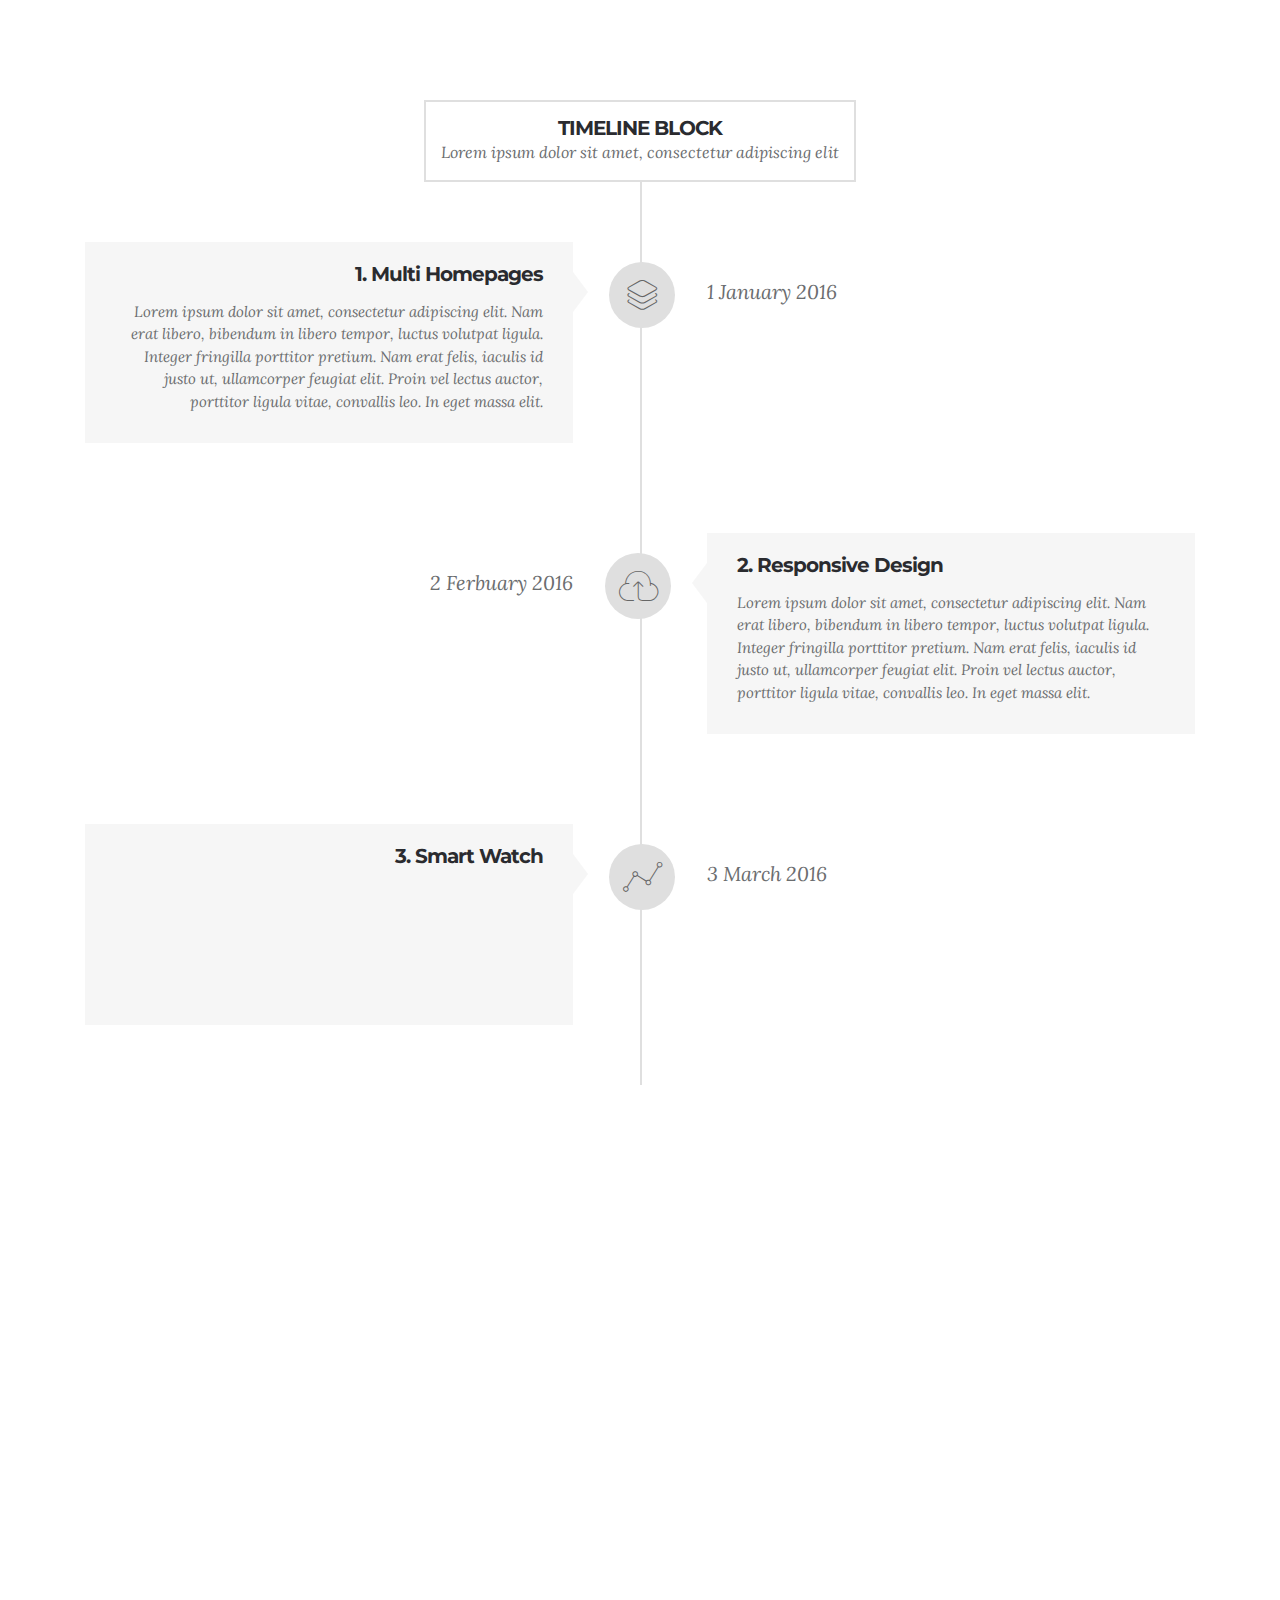
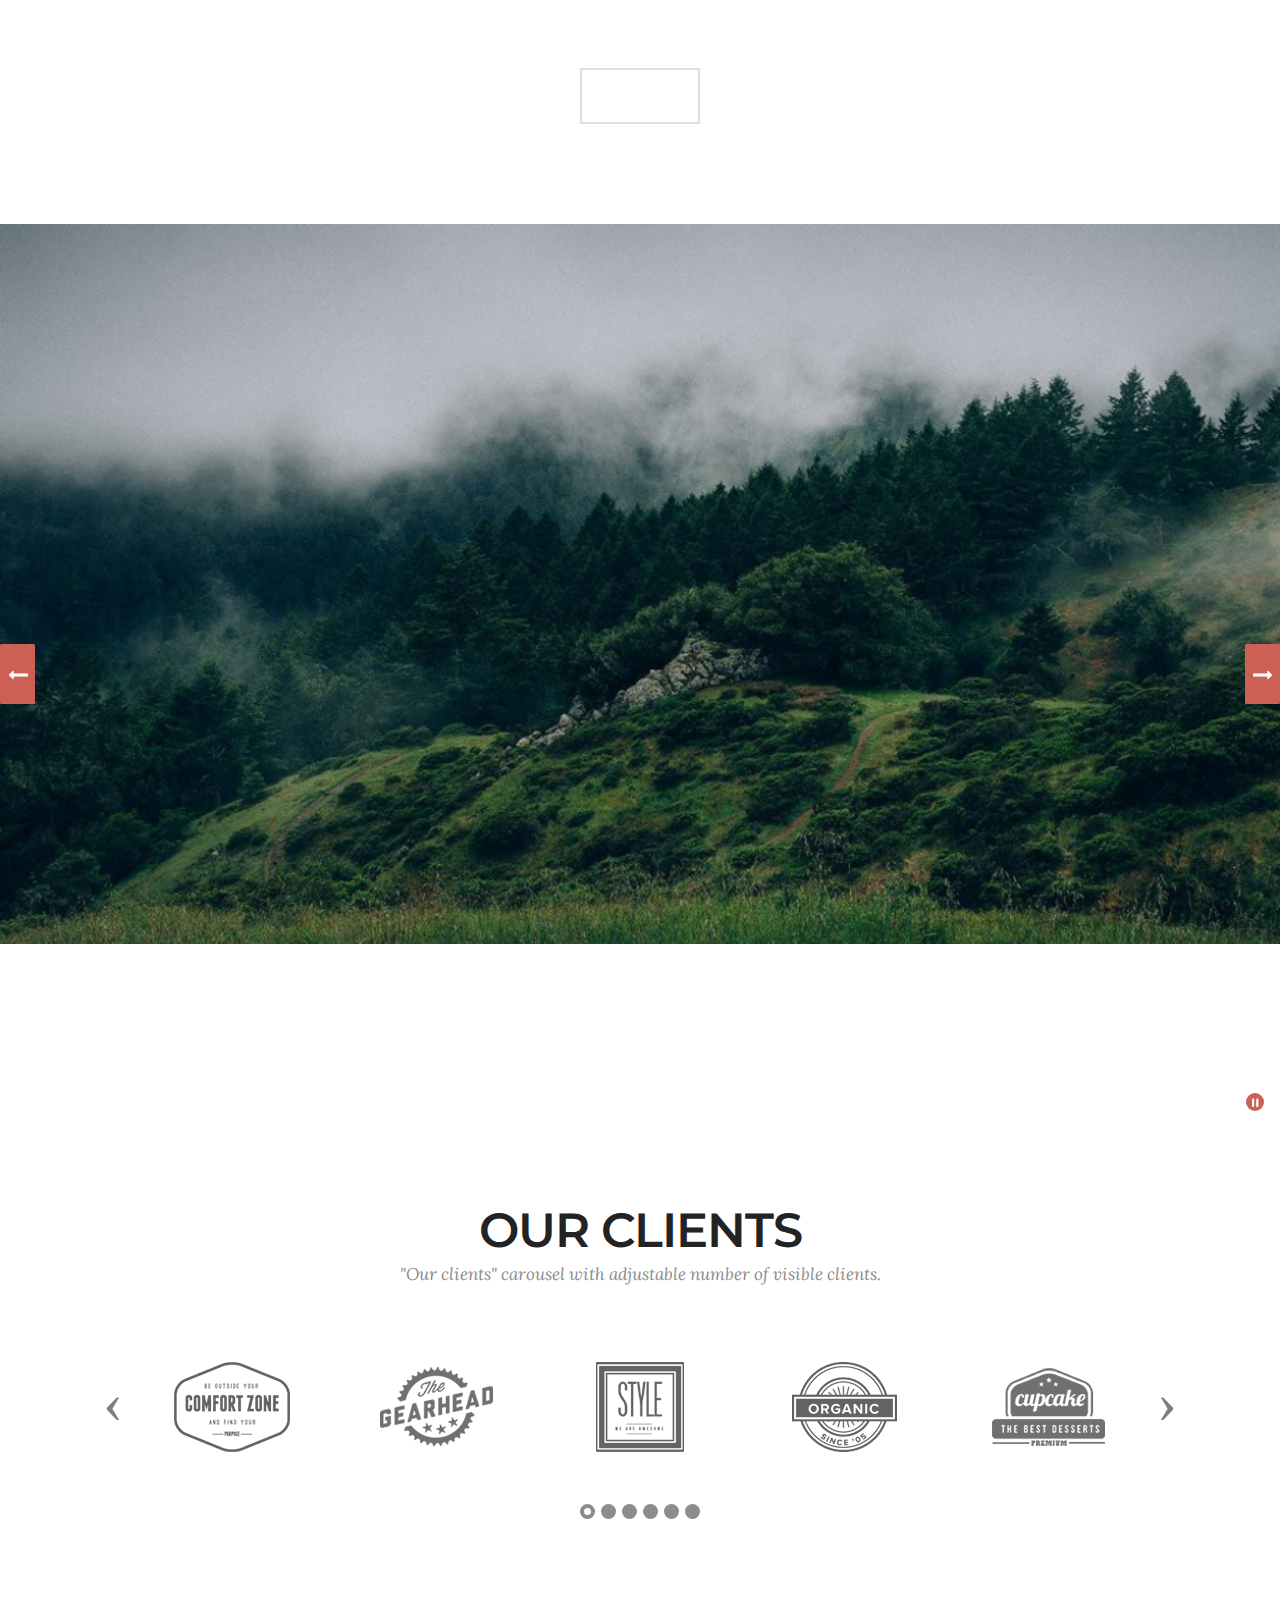
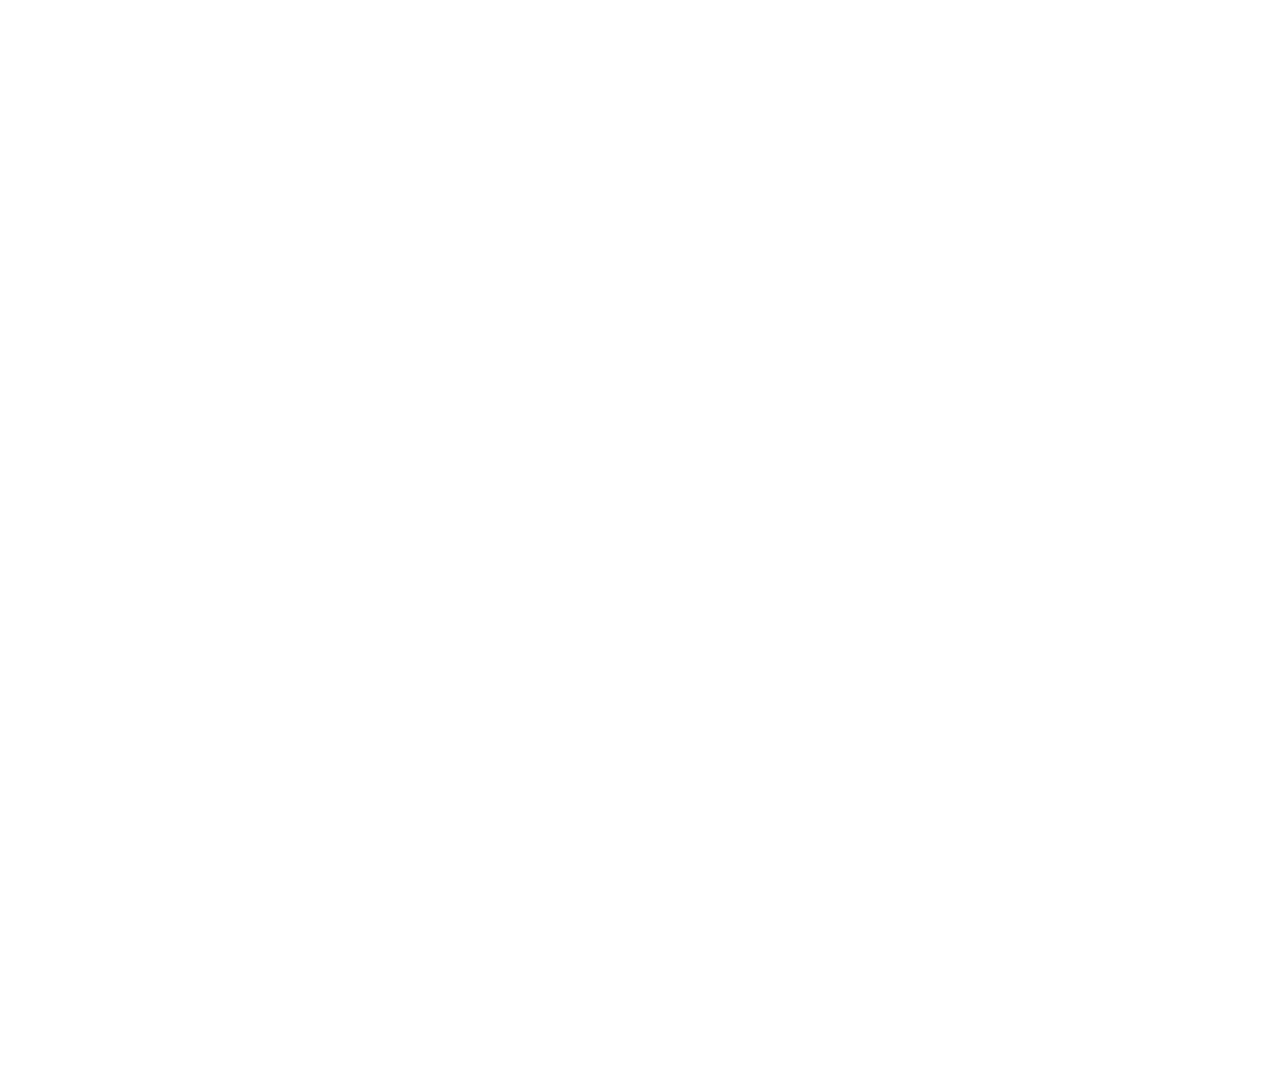
==== commit 8e60c86f: "create github pages" ====
--- a/index.html
+++ b/index.html
@@ -116,7 +116,7 @@
             </div>    
         </div>
     </div>
-</section><section class="engine"><a rel="external" href="https://mobirise.com">Mobirise Web Site Builder</a></section></div>
+</section><section class="engine"><a rel="external" href="https://mobirise.com">https://mobirise.com/</a></section></div>
 
 <section class="mbr-wowslider-container mbr-section mbr-section__container carousel slide mbr-wowslider-container--boundary mbr-section-nopadding" data-ride="carousel" data-keyboard="false" data-wrap="true" data-interval="false" id="wowslider-b" style="background-color: rgb(255, 255, 255);">
     <div class="mbr-wowslider">
